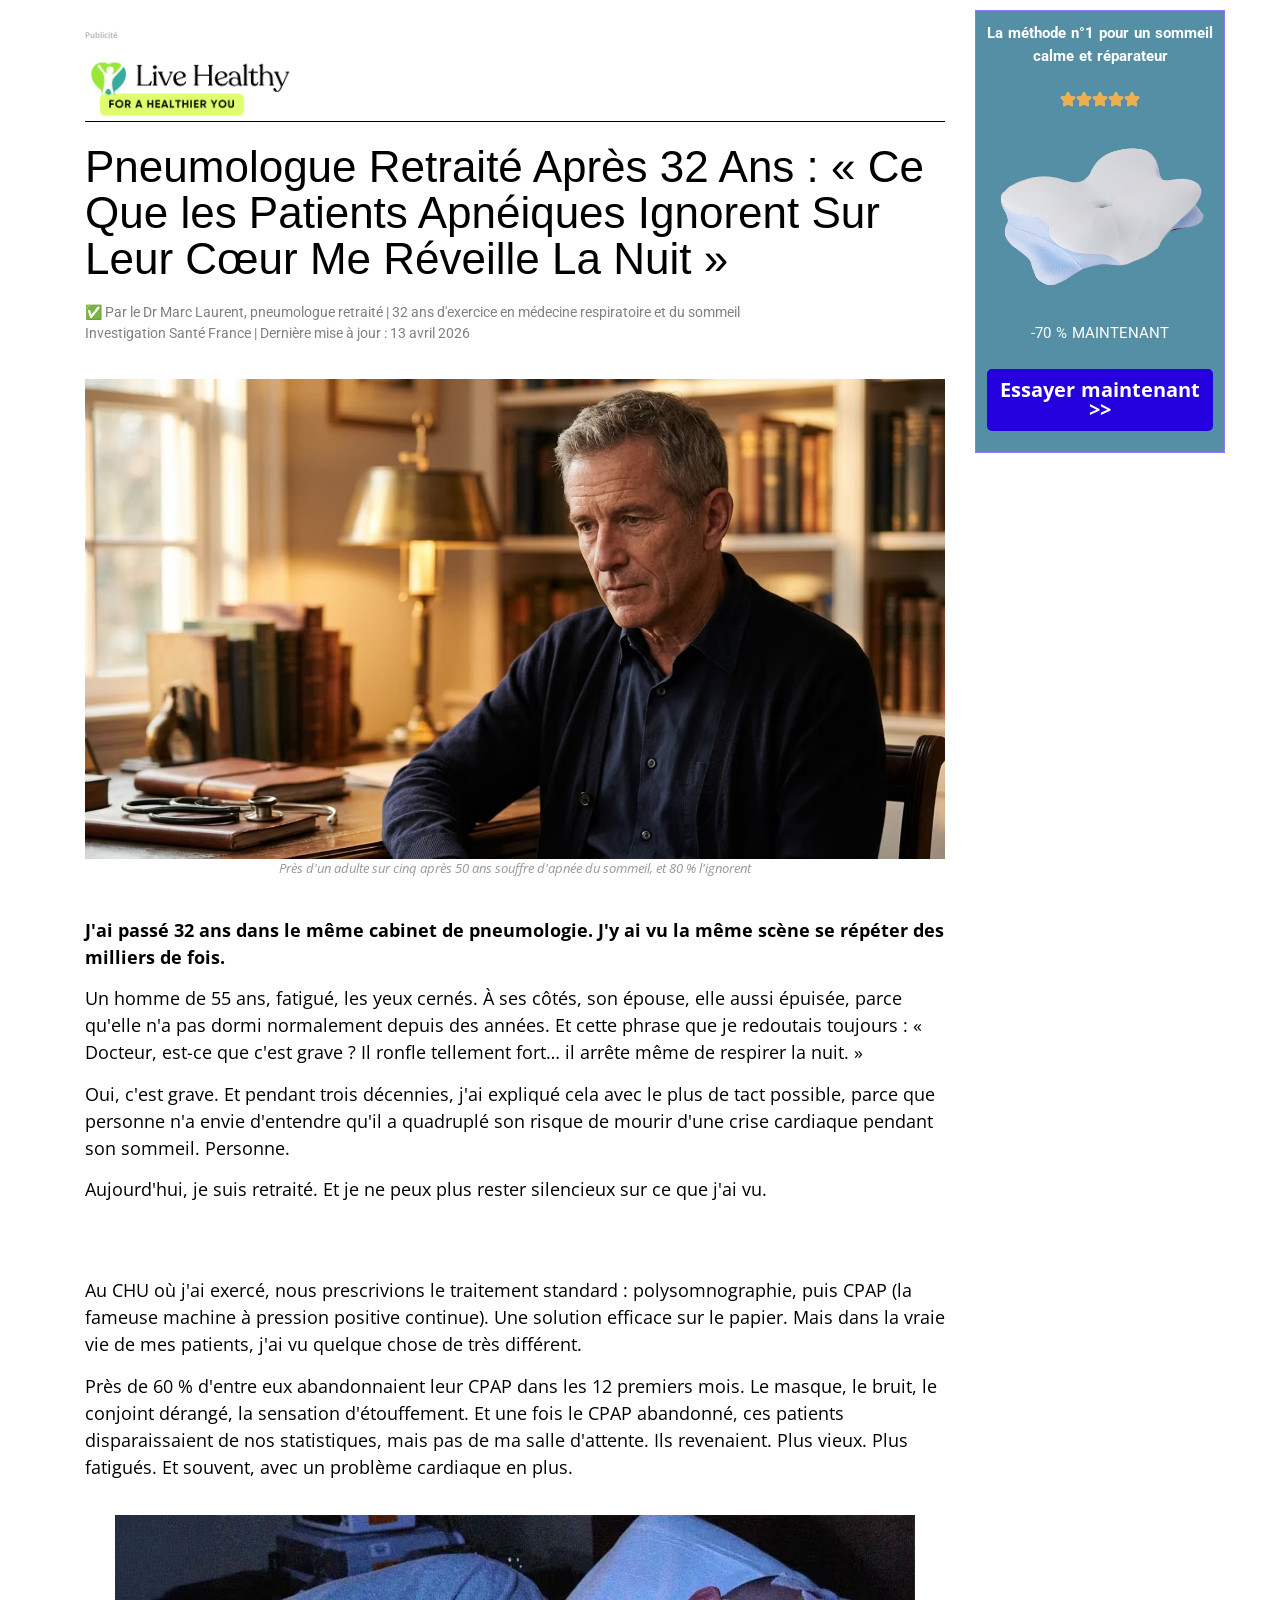
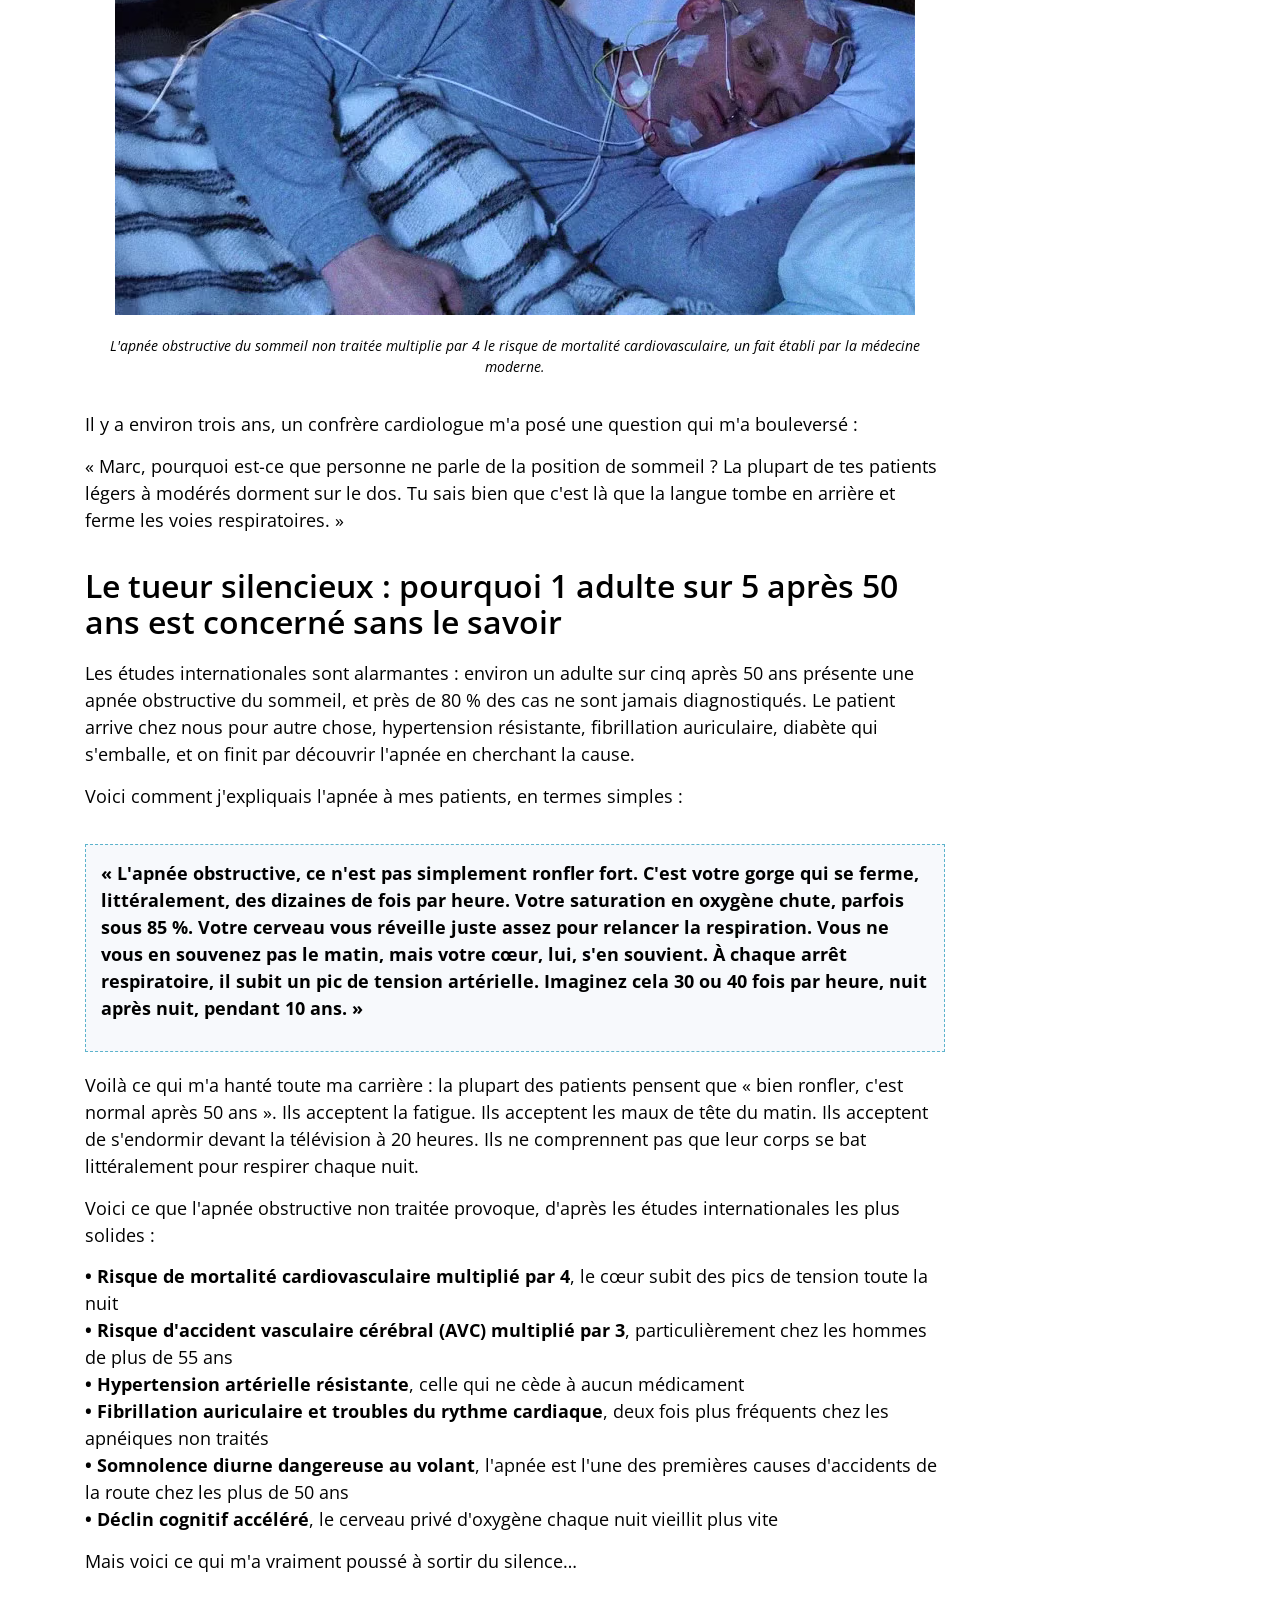
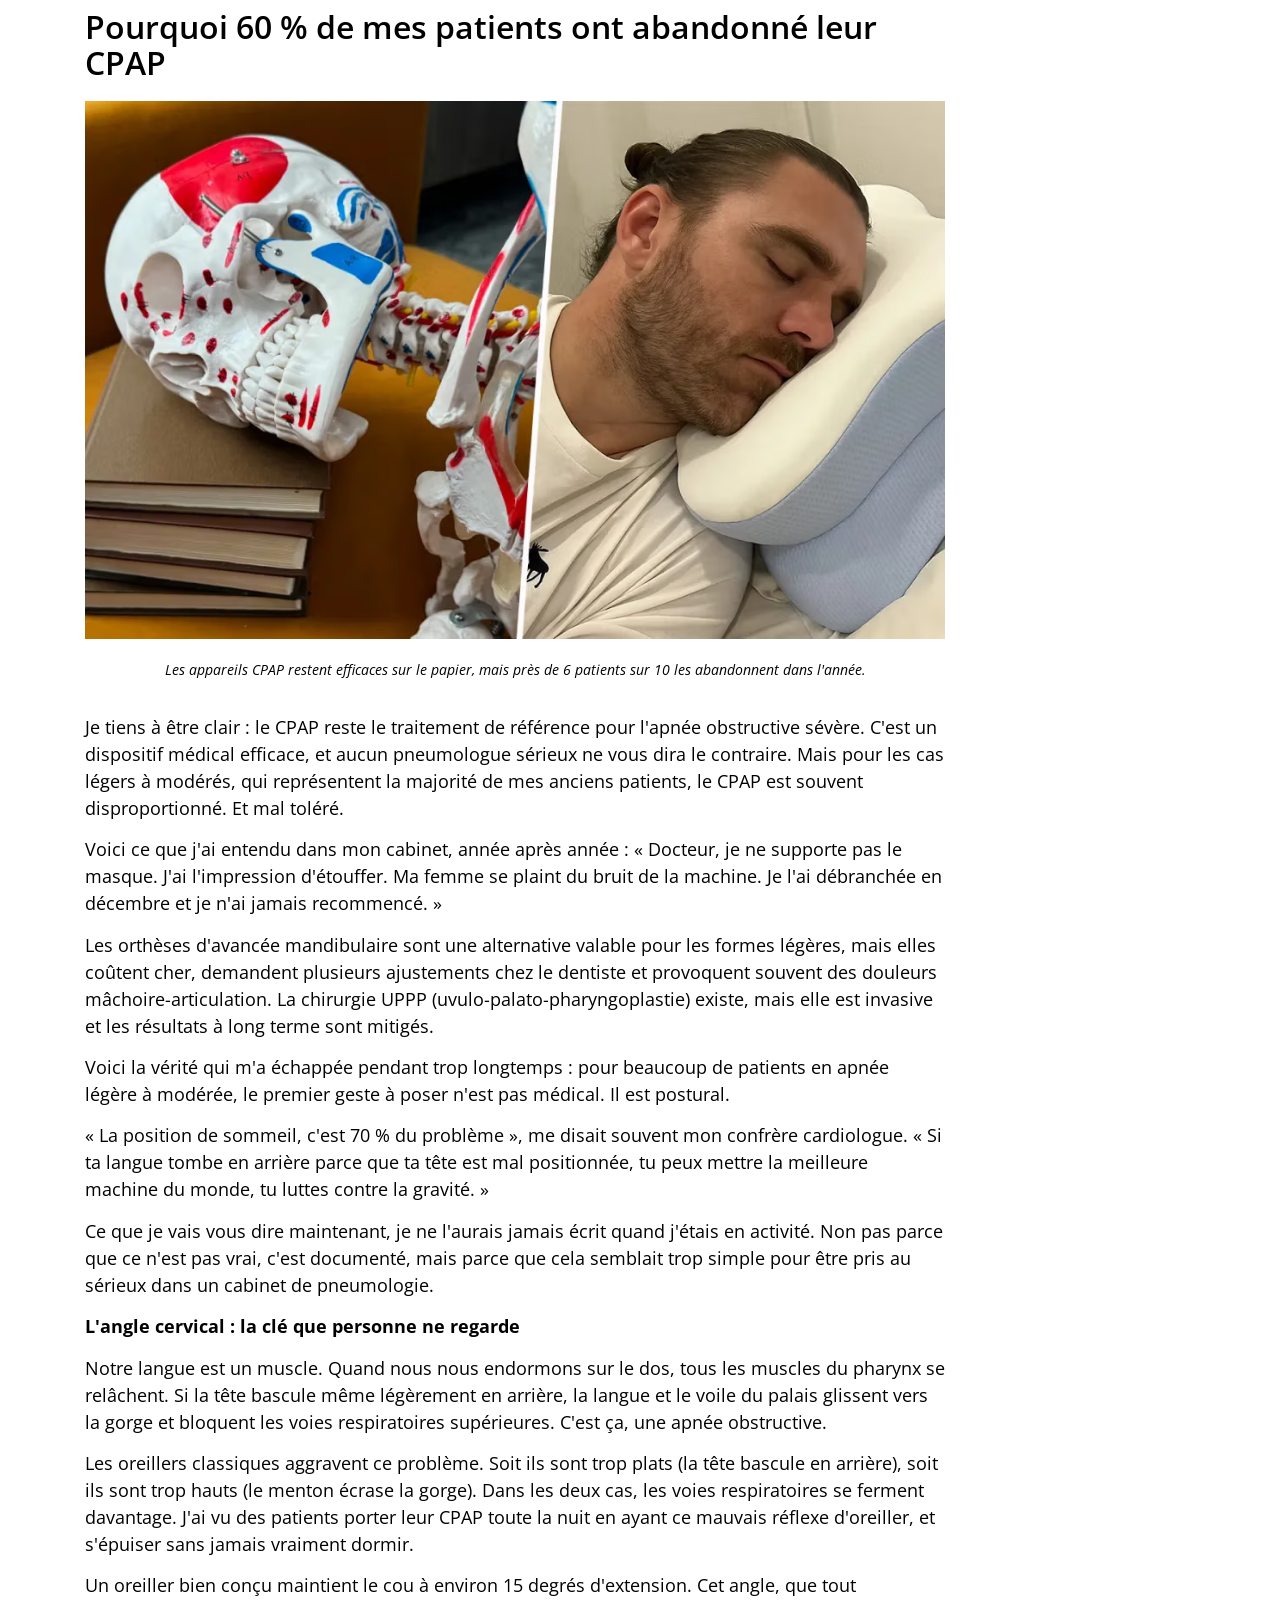
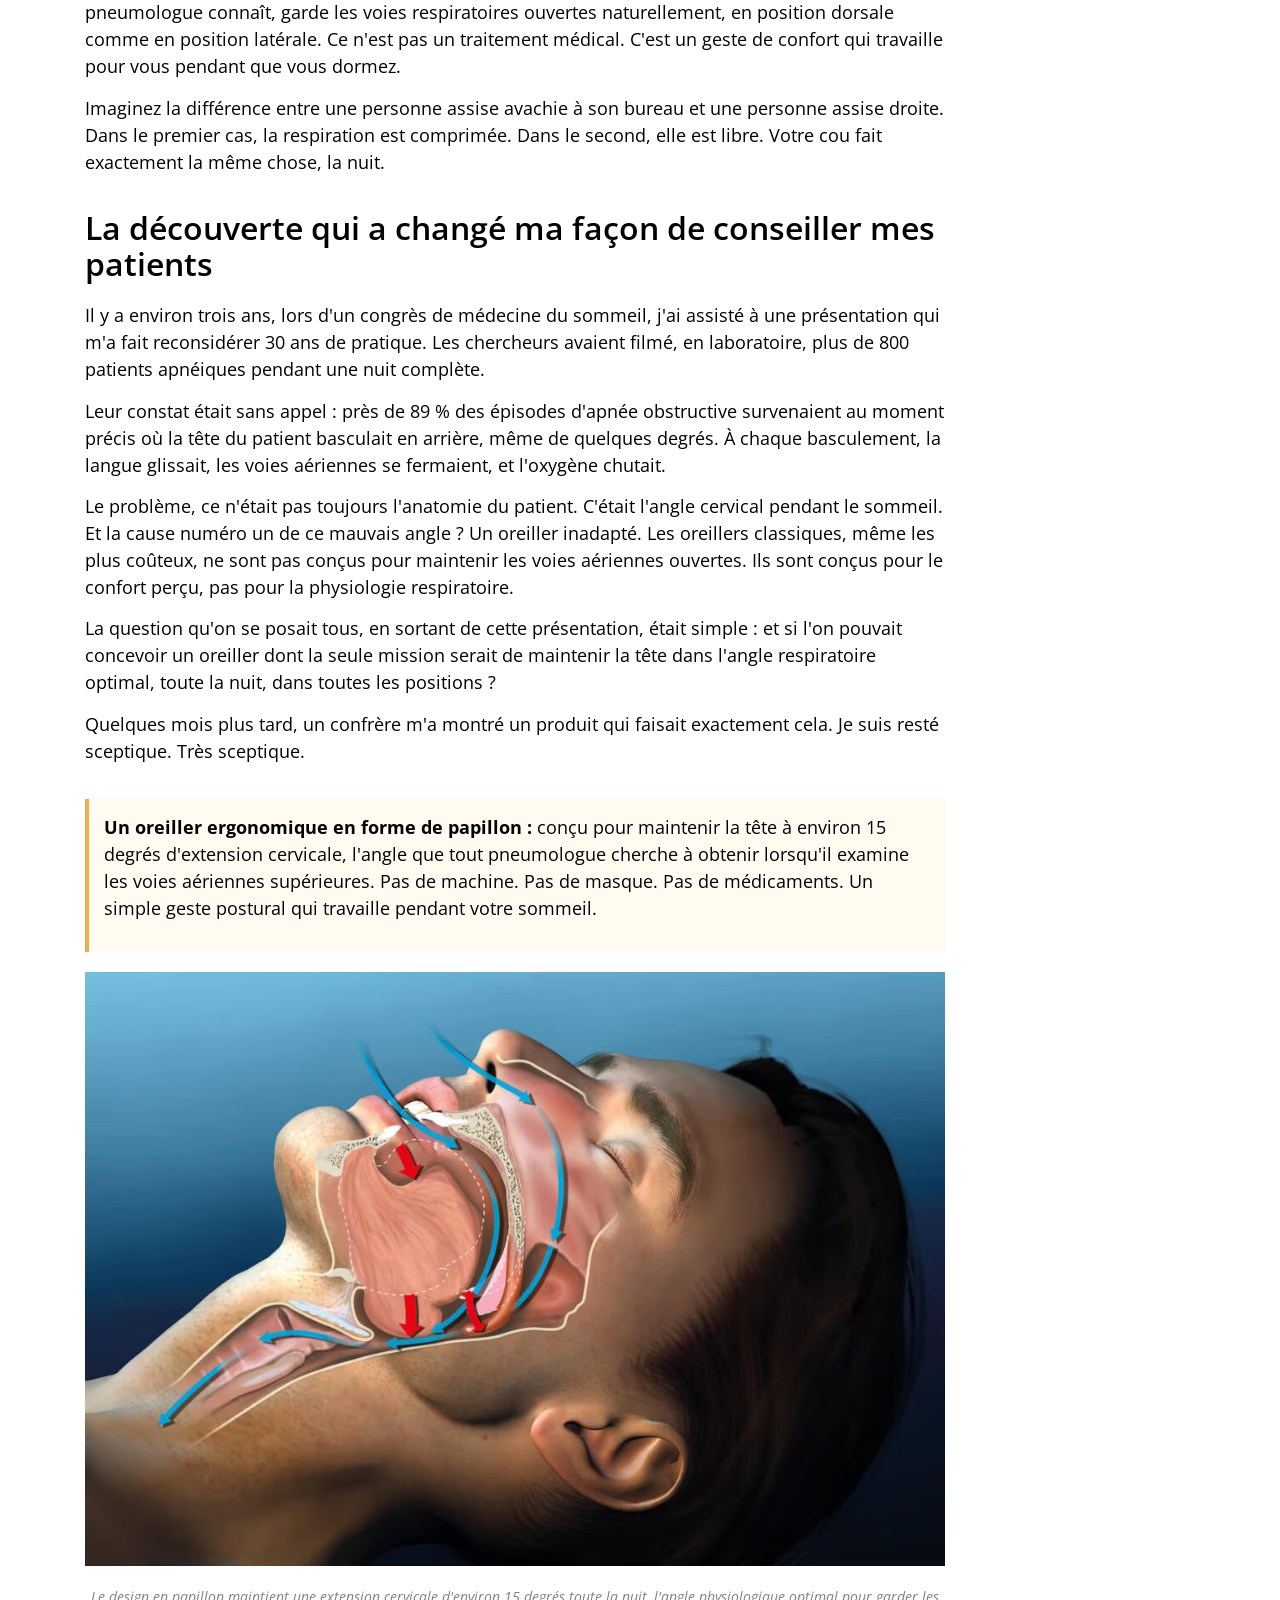
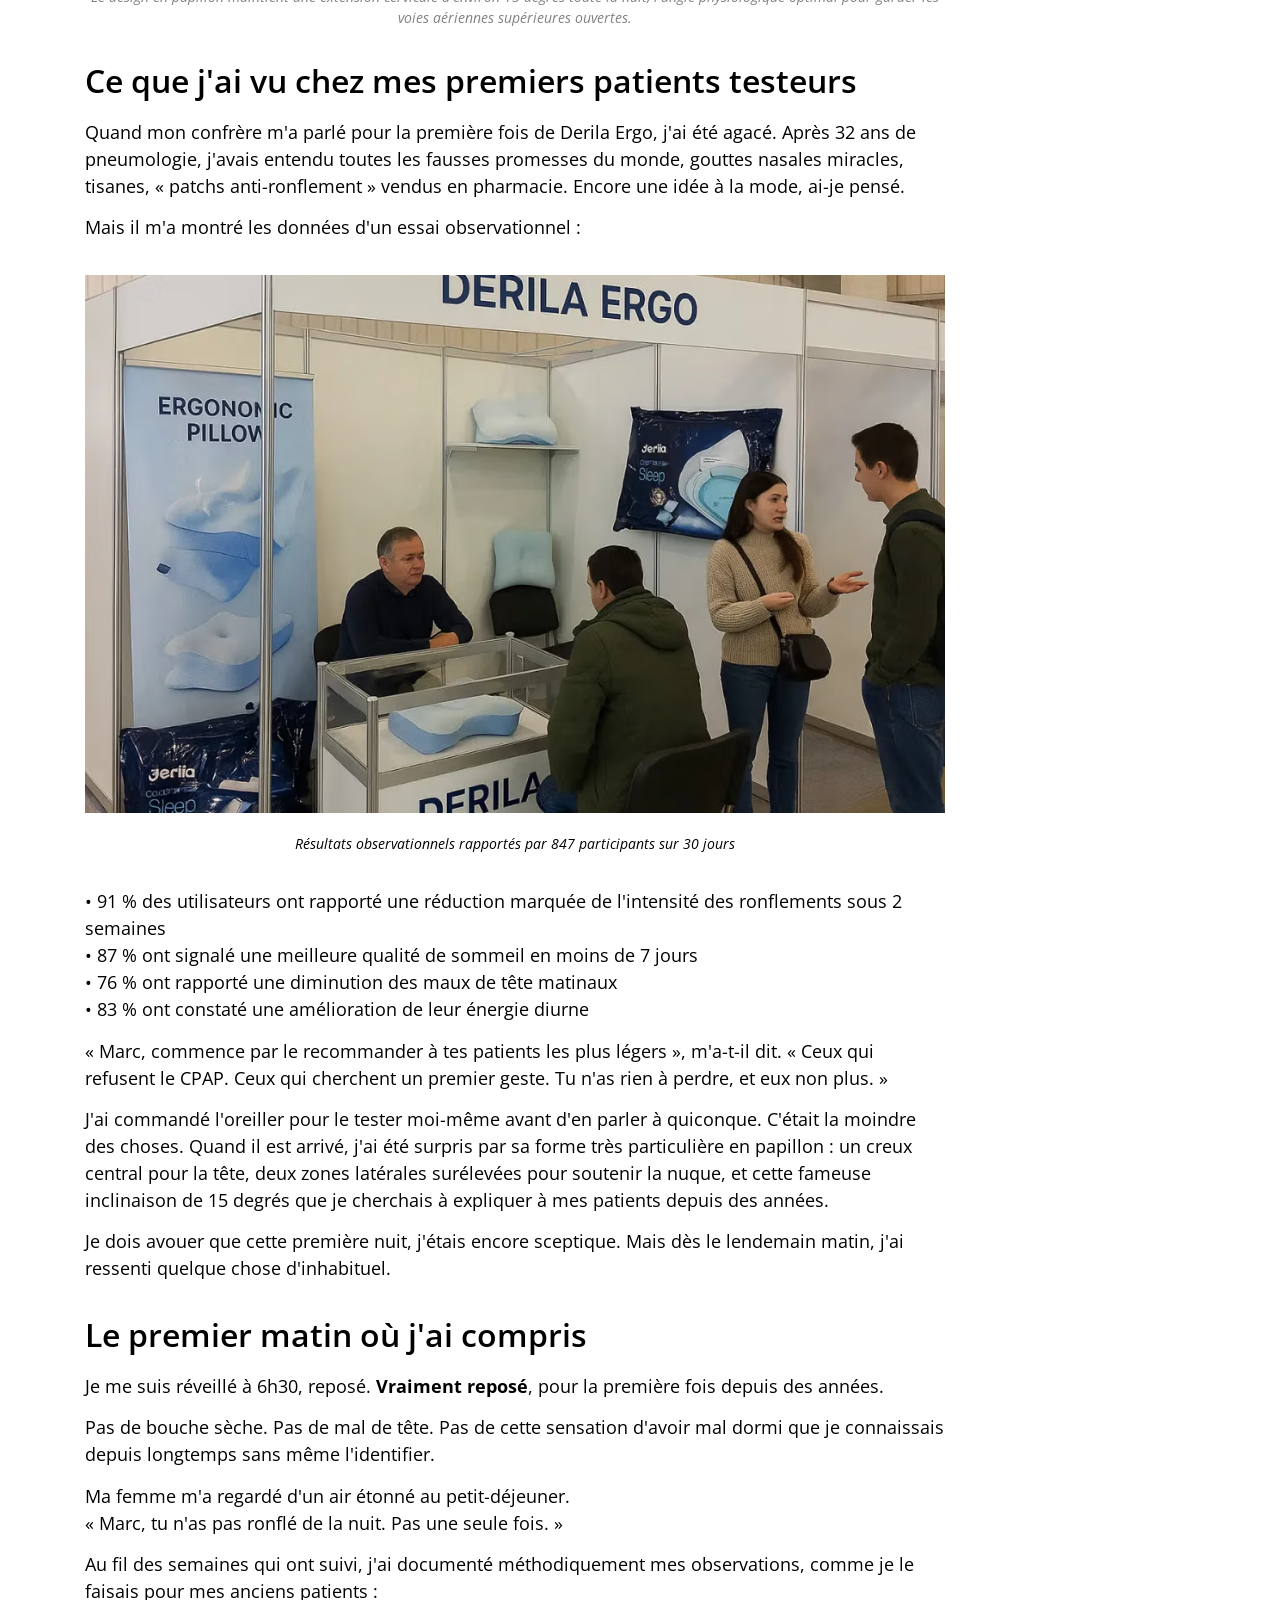
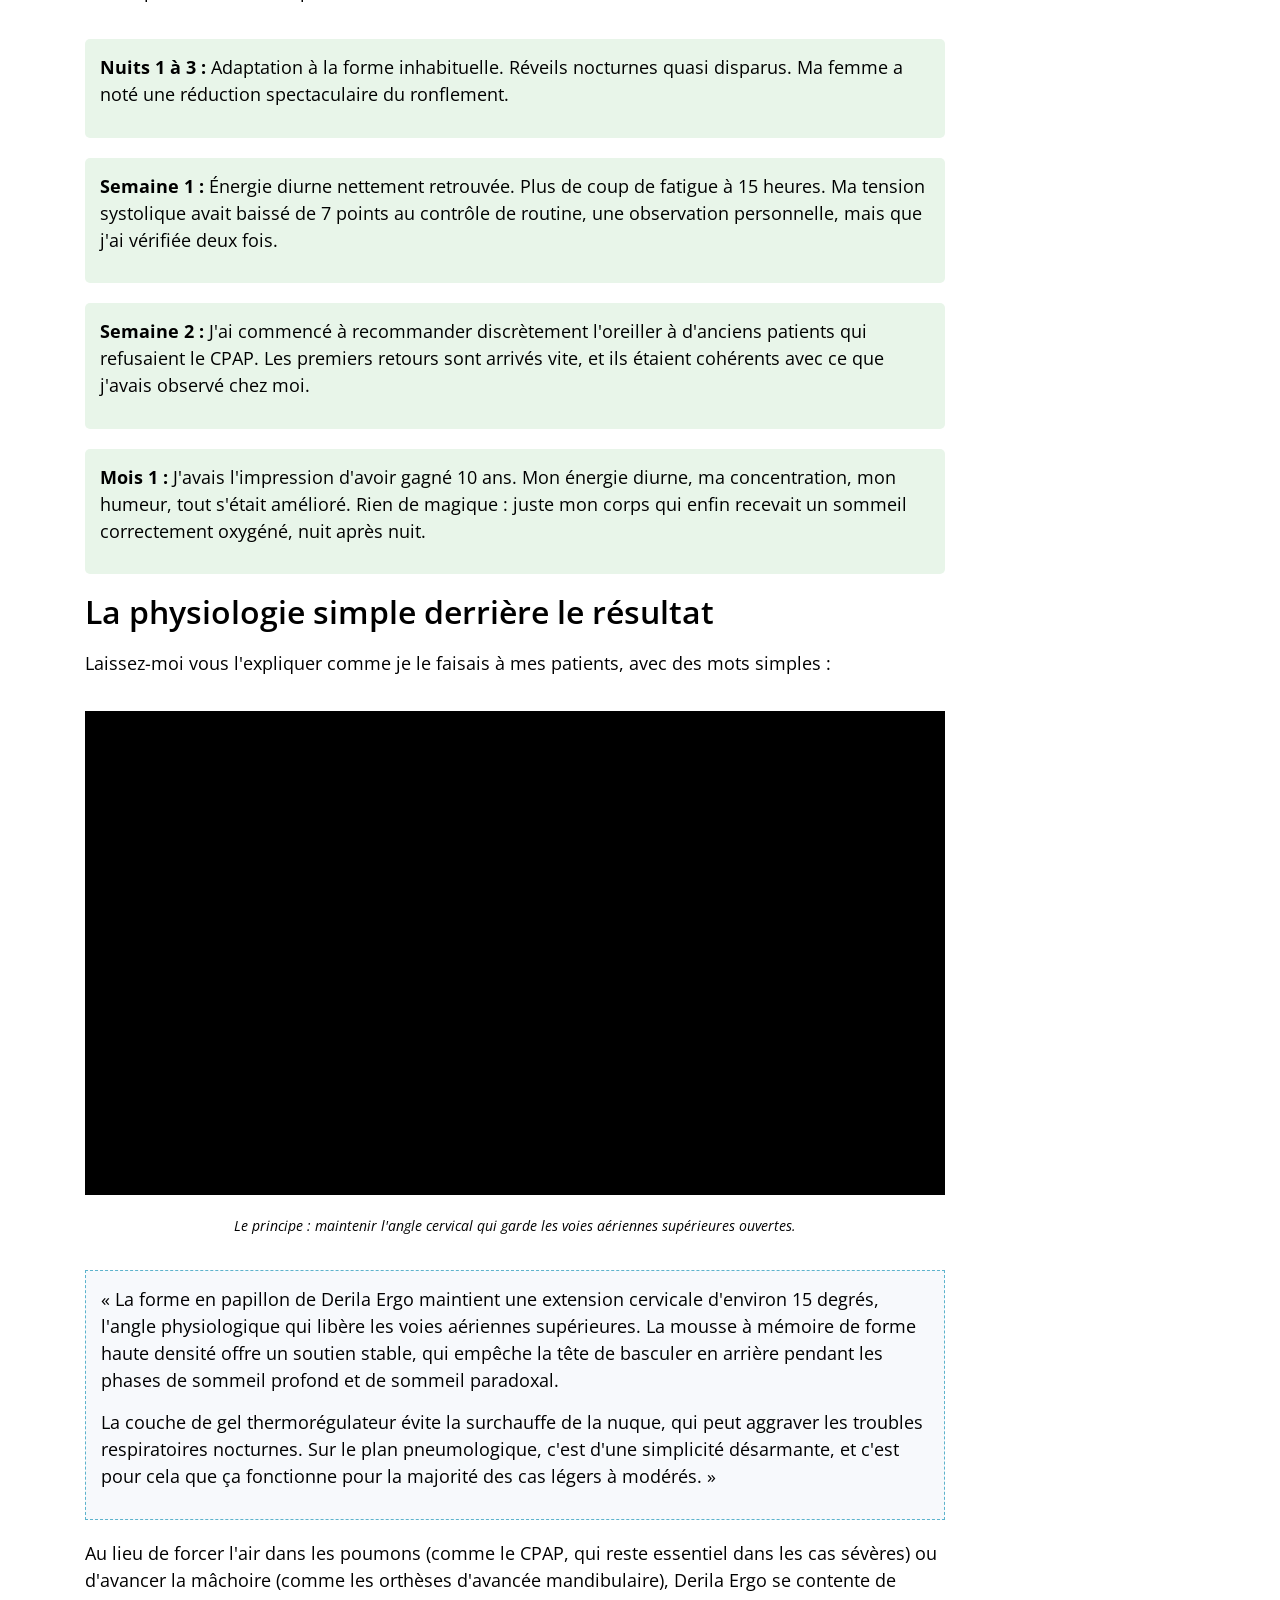
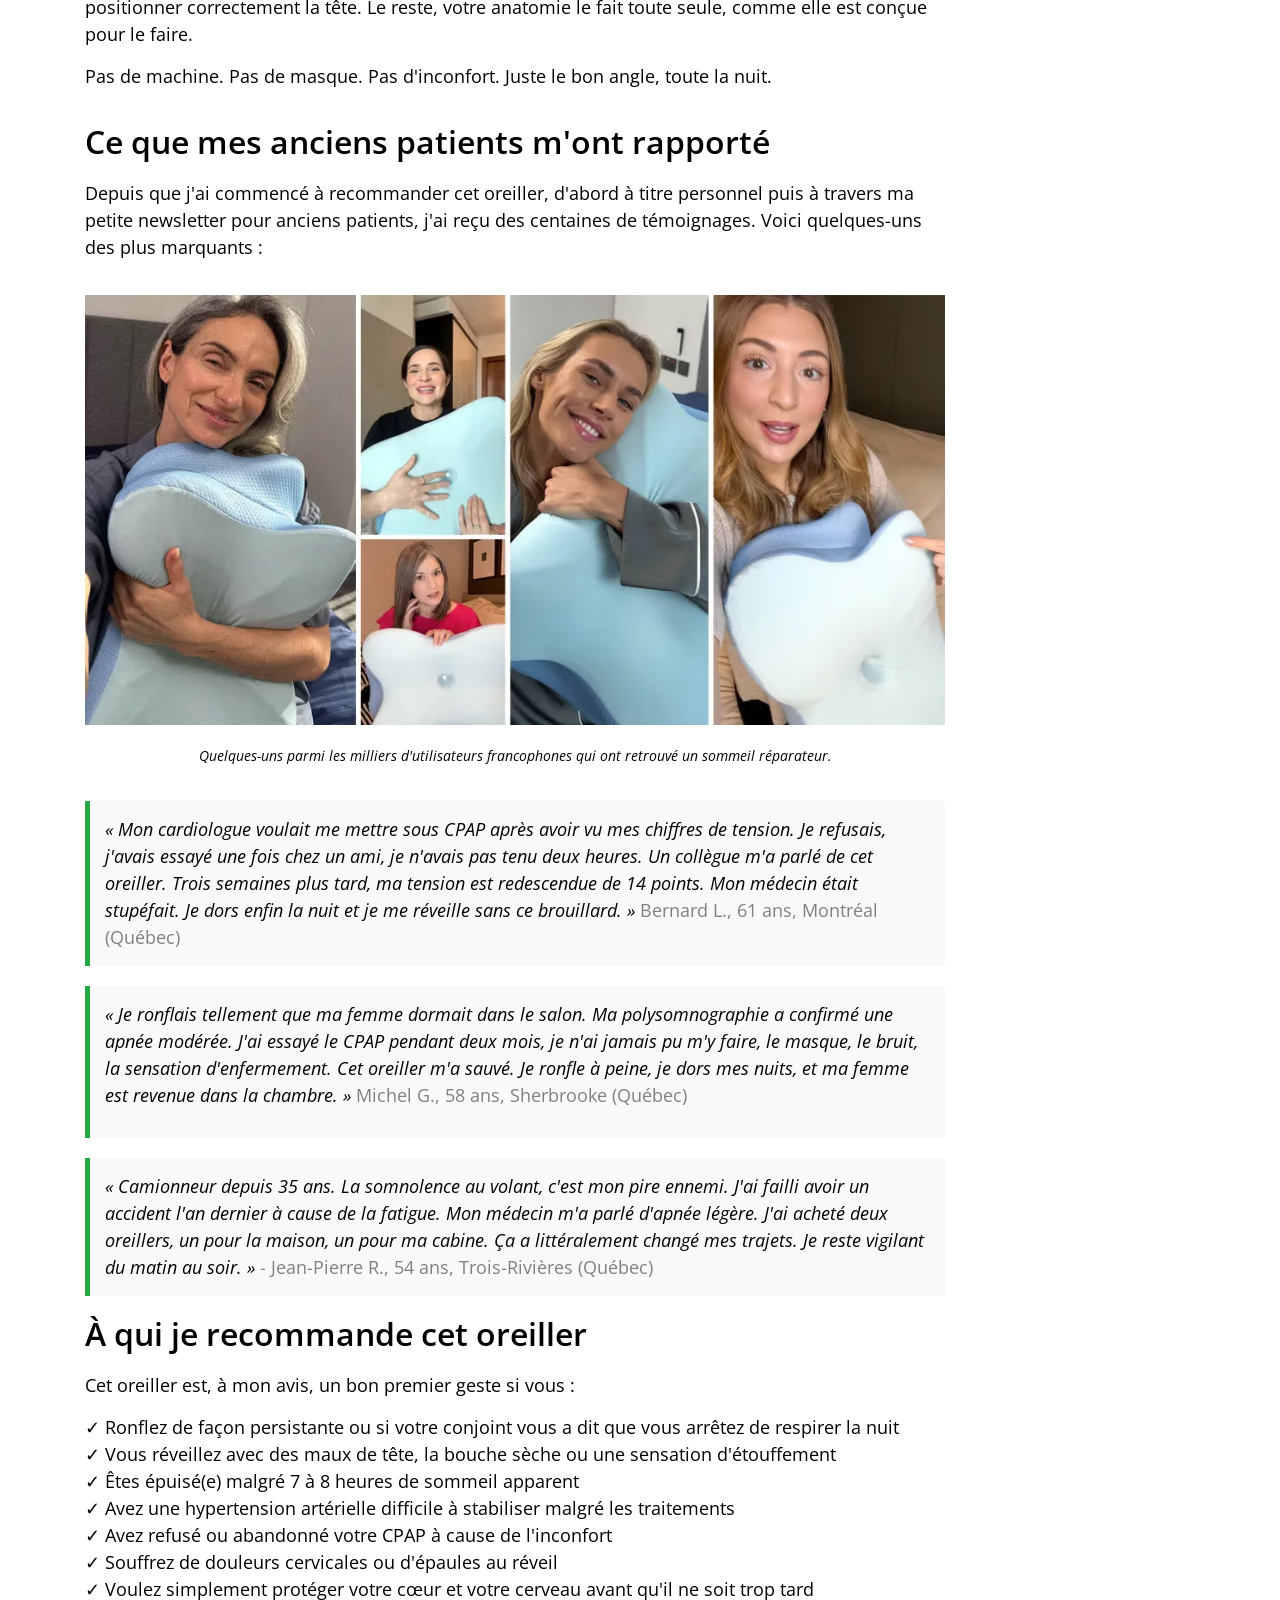
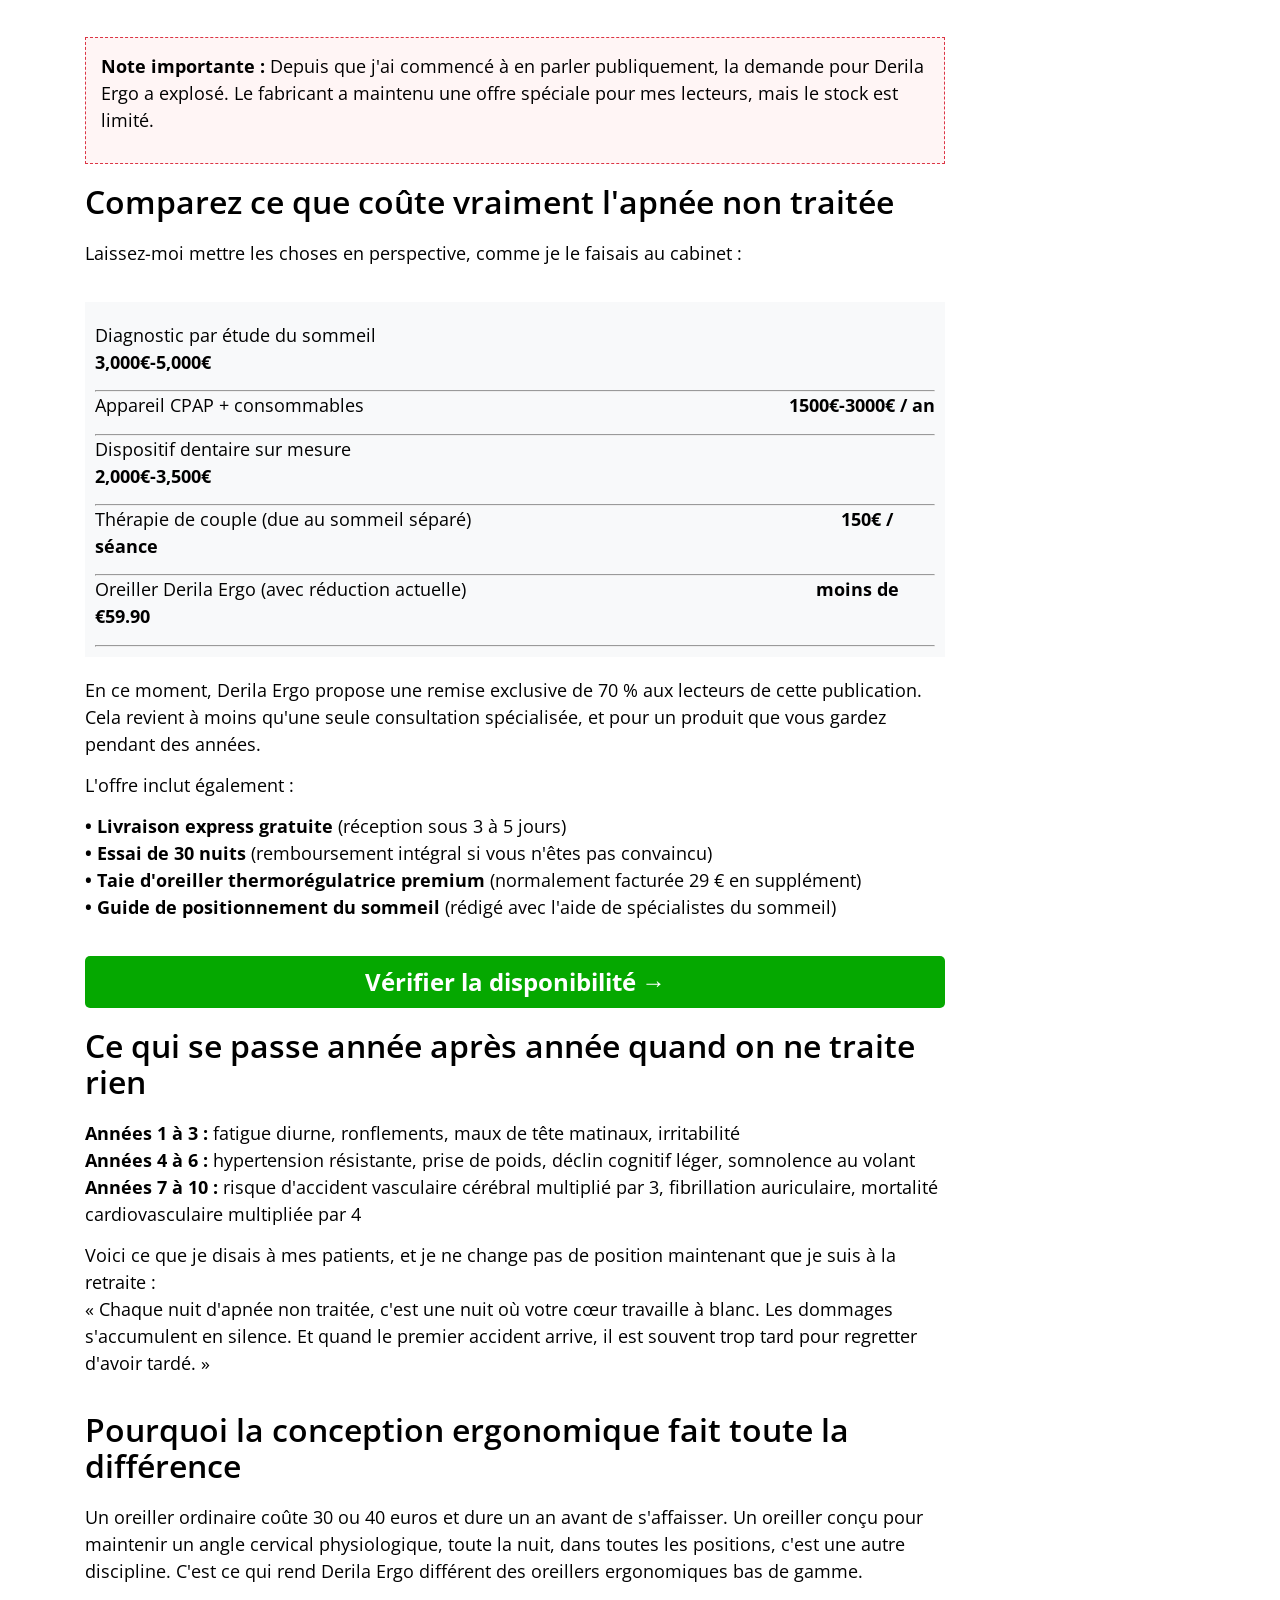
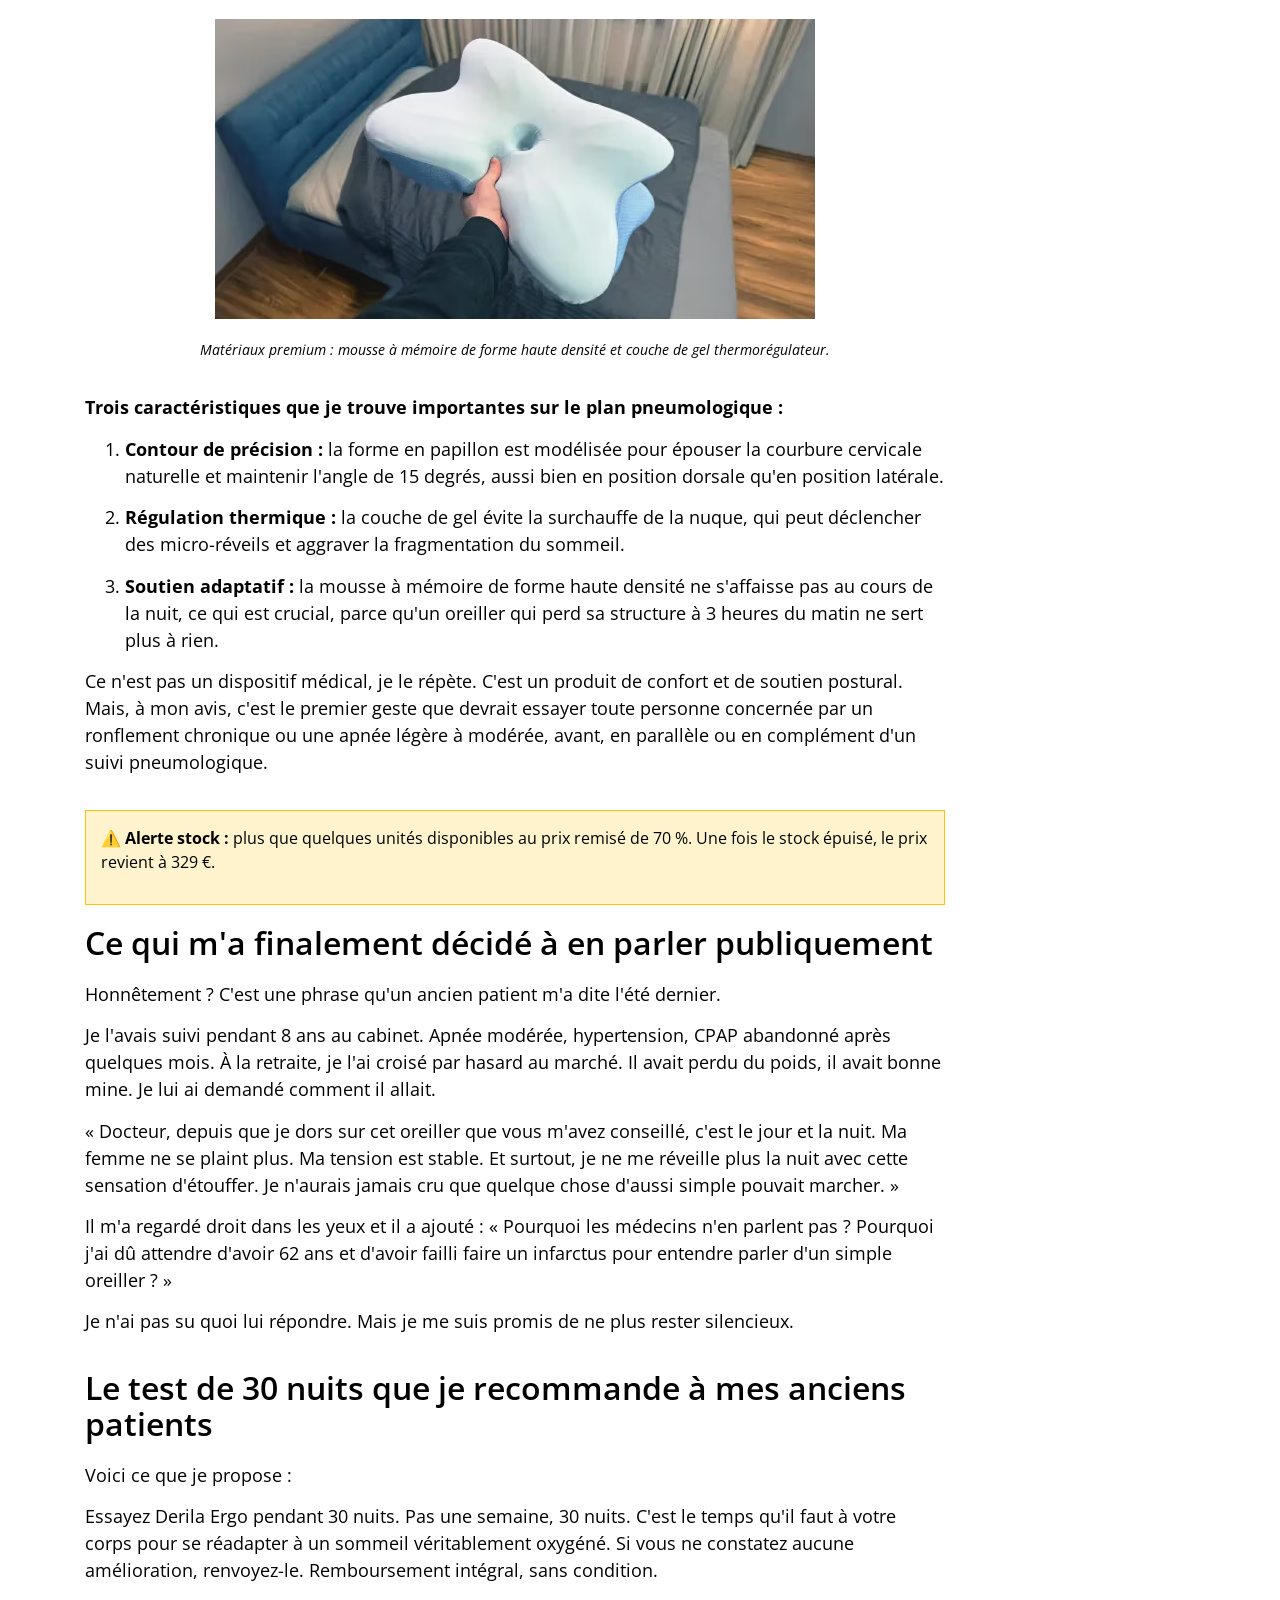
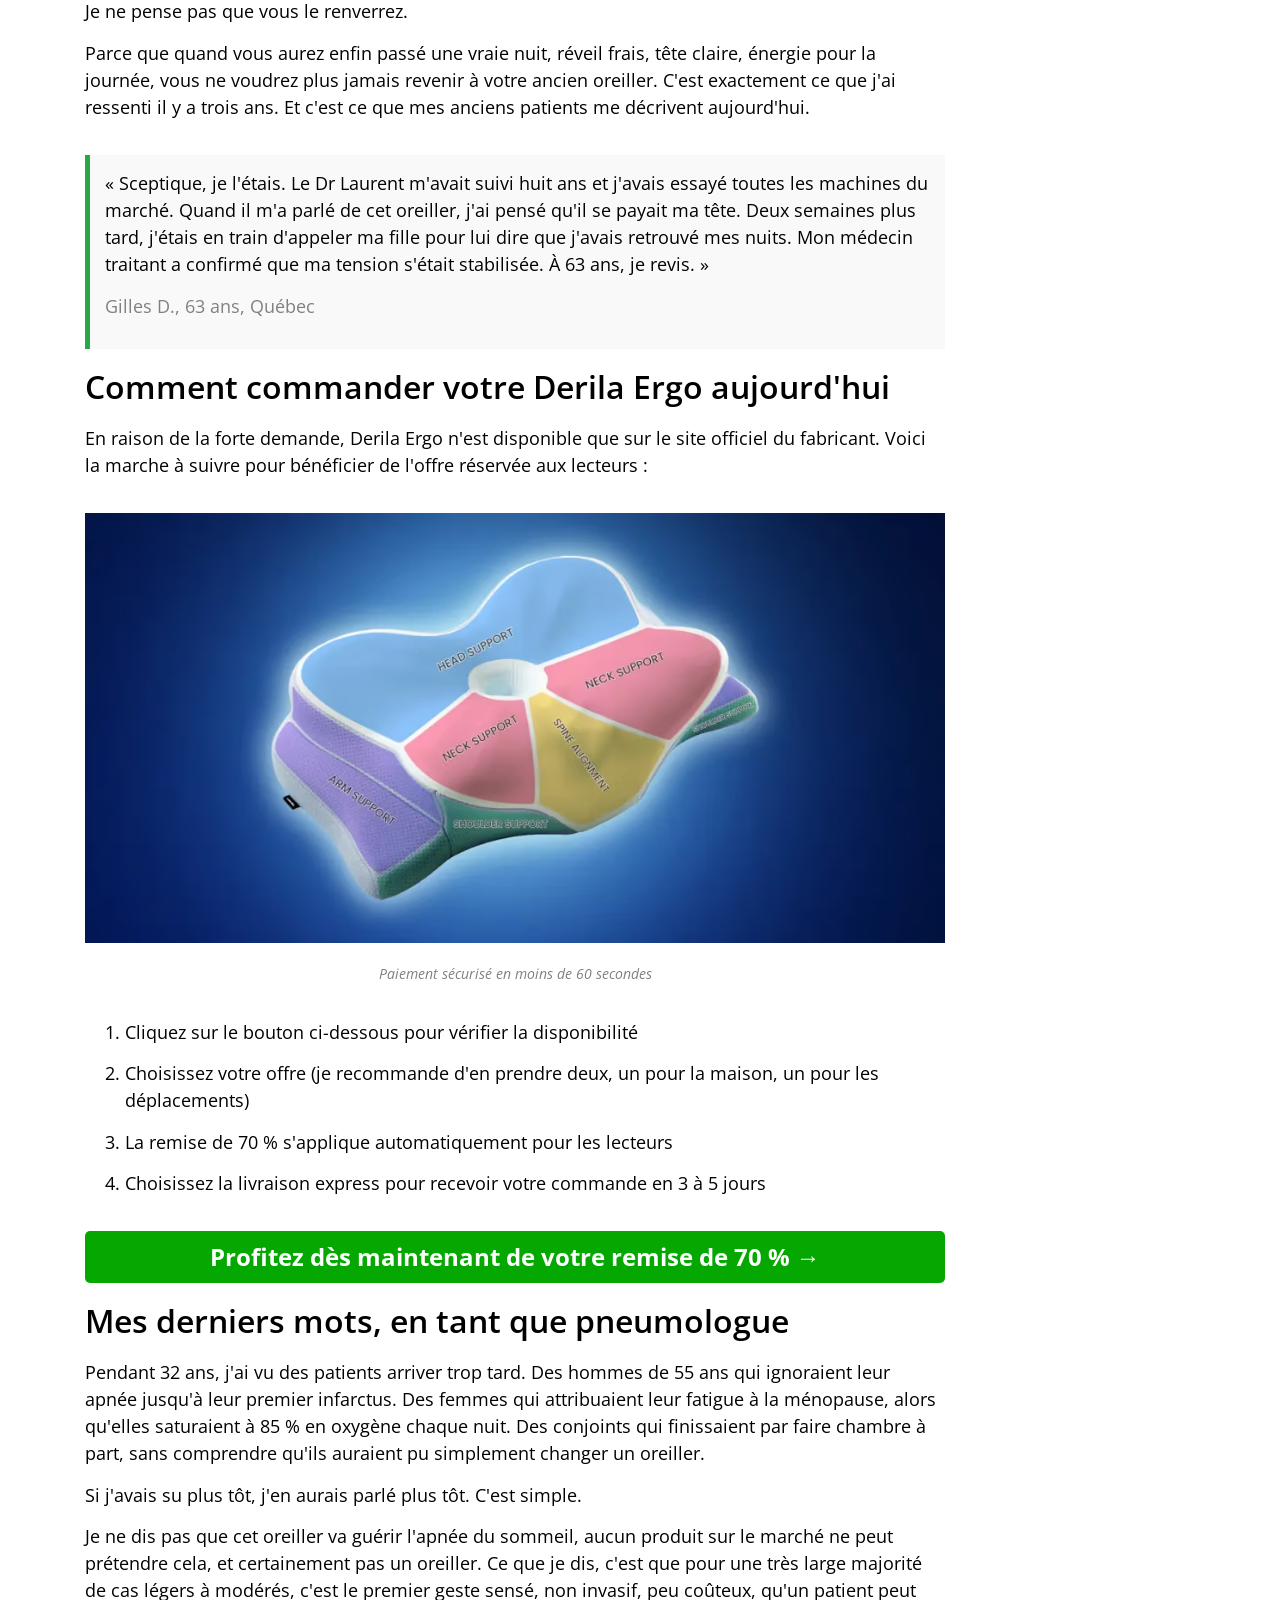
==== dla-fr/index.html @ 73ec846f "Derila FR White: fonte Open Sans" ====
<!DOCTYPE html><html lang="en-US"><head>
	<meta charset="UTF-8">
		<title>Pneumologue retraité : « Je ne peux plus rester silencieux sur l'apnée du sommeil » | Investigation Santé France</title>
<meta name="robots" content="max-image-preview:large">






<style id="wp-img-auto-sizes-contain-inline-css">
img:is([sizes=auto i],[sizes^="auto," i]){contain-intrinsic-size:3000px 1500px}
/*# sourceURL=wp-img-auto-sizes-contain-inline-css */
</style>

<style id="wp-emoji-styles-inline-css">

	img.wp-smiley, img.emoji {
		display: inline !important;
		border: none !important;
		box-shadow: none !important;
		height: 1em !important;
		width: 1em !important;
		margin: 0 0.07em !important;
		vertical-align: -0.1em !important;
		background: none !important;
		padding: 0 !important;
	}
/*# sourceURL=wp-emoji-styles-inline-css */
</style>
<style id="global-styles-inline-css">
:root{--wp--preset--aspect-ratio--square: 1;--wp--preset--aspect-ratio--4-3: 4/3;--wp--preset--aspect-ratio--3-4: 3/4;--wp--preset--aspect-ratio--3-2: 3/2;--wp--preset--aspect-ratio--2-3: 2/3;--wp--preset--aspect-ratio--16-9: 16/9;--wp--preset--aspect-ratio--9-16: 9/16;--wp--preset--color--black: #000000;--wp--preset--color--cyan-bluish-gray: #abb8c3;--wp--preset--color--white: #ffffff;--wp--preset--color--pale-pink: #f78da7;--wp--preset--color--vivid-red: #cf2e2e;--wp--preset--color--luminous-vivid-orange: #ff6900;--wp--preset--color--luminous-vivid-amber: #fcb900;--wp--preset--color--light-green-cyan: #7bdcb5;--wp--preset--color--vivid-green-cyan: #00d084;--wp--preset--color--pale-cyan-blue: #8ed1fc;--wp--preset--color--vivid-cyan-blue: #0693e3;--wp--preset--color--vivid-purple: #9b51e0;--wp--preset--gradient--vivid-cyan-blue-to-vivid-purple: linear-gradient(135deg,rgb(6,147,227) 0%,rgb(155,81,224) 100%);--wp--preset--gradient--light-green-cyan-to-vivid-green-cyan: linear-gradient(135deg,rgb(122,220,180) 0%,rgb(0,208,130) 100%);--wp--preset--gradient--luminous-vivid-amber-to-luminous-vivid-orange: linear-gradient(135deg,rgb(252,185,0) 0%,rgb(255,105,0) 100%);--wp--preset--gradient--luminous-vivid-orange-to-vivid-red: linear-gradient(135deg,rgb(255,105,0) 0%,rgb(207,46,46) 100%);--wp--preset--gradient--very-light-gray-to-cyan-bluish-gray: linear-gradient(135deg,rgb(238,238,238) 0%,rgb(169,184,195) 100%);--wp--preset--gradient--cool-to-warm-spectrum: linear-gradient(135deg,rgb(74,234,220) 0%,rgb(151,120,209) 20%,rgb(207,42,186) 40%,rgb(238,44,130) 60%,rgb(251,105,98) 80%,rgb(254,248,76) 100%);--wp--preset--gradient--blush-light-purple: linear-gradient(135deg,rgb(255,206,236) 0%,rgb(152,150,240) 100%);--wp--preset--gradient--blush-bordeaux: linear-gradient(135deg,rgb(254,205,165) 0%,rgb(254,45,45) 50%,rgb(107,0,62) 100%);--wp--preset--gradient--luminous-dusk: linear-gradient(135deg,rgb(255,203,112) 0%,rgb(199,81,192) 50%,rgb(65,88,208) 100%);--wp--preset--gradient--pale-ocean: linear-gradient(135deg,rgb(255,245,203) 0%,rgb(182,227,212) 50%,rgb(51,167,181) 100%);--wp--preset--gradient--electric-grass: linear-gradient(135deg,rgb(202,248,128) 0%,rgb(113,206,126) 100%);--wp--preset--gradient--midnight: linear-gradient(135deg,rgb(2,3,129) 0%,rgb(40,116,252) 100%);--wp--preset--font-size--small: 13px;--wp--preset--font-size--medium: 20px;--wp--preset--font-size--large: 36px;--wp--preset--font-size--x-large: 42px;--wp--preset--spacing--20: 0.44rem;--wp--preset--spacing--30: 0.67rem;--wp--preset--spacing--40: 1rem;--wp--preset--spacing--50: 1.5rem;--wp--preset--spacing--60: 2.25rem;--wp--preset--spacing--70: 3.38rem;--wp--preset--spacing--80: 5.06rem;--wp--preset--shadow--natural: 6px 6px 9px rgba(0, 0, 0, 0.2);--wp--preset--shadow--deep: 12px 12px 50px rgba(0, 0, 0, 0.4);--wp--preset--shadow--sharp: 6px 6px 0px rgba(0, 0, 0, 0.2);--wp--preset--shadow--outlined: 6px 6px 0px -3px rgb(255, 255, 255), 6px 6px rgb(0, 0, 0);--wp--preset--shadow--crisp: 6px 6px 0px rgb(0, 0, 0);}:root { --wp--style--global--content-size: 800px;--wp--style--global--wide-size: 1200px; }:where(body) { margin: 0; }.wp-site-blocks > .alignleft { float: left; margin-right: 2em; }.wp-site-blocks > .alignright { float: right; margin-left: 2em; }.wp-site-blocks > .aligncenter { justify-content: center; margin-left: auto; margin-right: auto; }:where(.wp-site-blocks) > * { margin-block-start: 24px; margin-block-end: 0; }:where(.wp-site-blocks) > :first-child { margin-block-start: 0; }:where(.wp-site-blocks) > :last-child { margin-block-end: 0; }:root { --wp--style--block-gap: 24px; }:root :where(.is-layout-flow) > :first-child{margin-block-start: 0;}:root :where(.is-layout-flow) > :last-child{margin-block-end: 0;}:root :where(.is-layout-flow) > *{margin-block-start: 24px;margin-block-end: 0;}:root :where(.is-layout-constrained) > :first-child{margin-block-start: 0;}:root :where(.is-layout-constrained) > :last-child{margin-block-end: 0;}:root :where(.is-layout-constrained) > *{margin-block-start: 24px;margin-block-end: 0;}:root :where(.is-layout-flex){gap: 24px;}:root :where(.is-layout-grid){gap: 24px;}.is-layout-flow > .alignleft{float: left;margin-inline-start: 0;margin-inline-end: 2em;}.is-layout-flow > .alignright{float: right;margin-inline-start: 2em;margin-inline-end: 0;}.is-layout-flow > .aligncenter{margin-left: auto !important;margin-right: auto !important;}.is-layout-constrained > .alignleft{float: left;margin-inline-start: 0;margin-inline-end: 2em;}.is-layout-constrained > .alignright{float: right;margin-inline-start: 2em;margin-inline-end: 0;}.is-layout-constrained > .aligncenter{margin-left: auto !important;margin-right: auto !important;}.is-layout-constrained > :where(:not(.alignleft):not(.alignright):not(.alignfull)){max-width: var(--wp--style--global--content-size);margin-left: auto !important;margin-right: auto !important;}.is-layout-constrained > .alignwide{max-width: var(--wp--style--global--wide-size);}body .is-layout-flex{display: flex;}.is-layout-flex{flex-wrap: wrap;align-items: center;}.is-layout-flex > :is(*, div){margin: 0;}body .is-layout-grid{display: grid;}.is-layout-grid > :is(*, div){margin: 0;}body{padding-top: 0px;padding-right: 0px;padding-bottom: 0px;padding-left: 0px;}a:where(:not(.wp-element-button)){text-decoration: underline;}:root :where(.wp-element-button, .wp-block-button__link){background-color: #32373c;border-width: 0;color: #fff;font-family: inherit;font-size: inherit;font-style: inherit;font-weight: inherit;letter-spacing: inherit;line-height: inherit;padding-top: calc(0.667em + 2px);padding-right: calc(1.333em + 2px);padding-bottom: calc(0.667em + 2px);padding-left: calc(1.333em + 2px);text-decoration: none;text-transform: inherit;}.has-black-color{color: var(--wp--preset--color--black) !important;}.has-cyan-bluish-gray-color{color: var(--wp--preset--color--cyan-bluish-gray) !important;}.has-white-color{color: var(--wp--preset--color--white) !important;}.has-pale-pink-color{color: var(--wp--preset--color--pale-pink) !important;}.has-vivid-red-color{color: var(--wp--preset--color--vivid-red) !important;}.has-luminous-vivid-orange-color{color: var(--wp--preset--color--luminous-vivid-orange) !important;}.has-luminous-vivid-amber-color{color: var(--wp--preset--color--luminous-vivid-amber) !important;}.has-light-green-cyan-color{color: var(--wp--preset--color--light-green-cyan) !important;}.has-vivid-green-cyan-color{color: var(--wp--preset--color--vivid-green-cyan) !important;}.has-pale-cyan-blue-color{color: var(--wp--preset--color--pale-cyan-blue) !important;}.has-vivid-cyan-blue-color{color: var(--wp--preset--color--vivid-cyan-blue) !important;}.has-vivid-purple-color{color: var(--wp--preset--color--vivid-purple) !important;}.has-black-background-color{background-color: var(--wp--preset--color--black) !important;}.has-cyan-bluish-gray-background-color{background-color: var(--wp--preset--color--cyan-bluish-gray) !important;}.has-white-background-color{background-color: var(--wp--preset--color--white) !important;}.has-pale-pink-background-color{background-color: var(--wp--preset--color--pale-pink) !important;}.has-vivid-red-background-color{background-color: var(--wp--preset--color--vivid-red) !important;}.has-luminous-vivid-orange-background-color{background-color: var(--wp--preset--color--luminous-vivid-orange) !important;}.has-luminous-vivid-amber-background-color{background-color: var(--wp--preset--color--luminous-vivid-amber) !important;}.has-light-green-cyan-background-color{background-color: var(--wp--preset--color--light-green-cyan) !important;}.has-vivid-green-cyan-background-color{background-color: var(--wp--preset--color--vivid-green-cyan) !important;}.has-pale-cyan-blue-background-color{background-color: var(--wp--preset--color--pale-cyan-blue) !important;}.has-vivid-cyan-blue-background-color{background-color: var(--wp--preset--color--vivid-cyan-blue) !important;}.has-vivid-purple-background-color{background-color: var(--wp--preset--color--vivid-purple) !important;}.has-black-border-color{border-color: var(--wp--preset--color--black) !important;}.has-cyan-bluish-gray-border-color{border-color: var(--wp--preset--color--cyan-bluish-gray) !important;}.has-white-border-color{border-color: var(--wp--preset--color--white) !important;}.has-pale-pink-border-color{border-color: var(--wp--preset--color--pale-pink) !important;}.has-vivid-red-border-color{border-color: var(--wp--preset--color--vivid-red) !important;}.has-luminous-vivid-orange-border-color{border-color: var(--wp--preset--color--luminous-vivid-orange) !important;}.has-luminous-vivid-amber-border-color{border-color: var(--wp--preset--color--luminous-vivid-amber) !important;}.has-light-green-cyan-border-color{border-color: var(--wp--preset--color--light-green-cyan) !important;}.has-vivid-green-cyan-border-color{border-color: var(--wp--preset--color--vivid-green-cyan) !important;}.has-pale-cyan-blue-border-color{border-color: var(--wp--preset--color--pale-cyan-blue) !important;}.has-vivid-cyan-blue-border-color{border-color: var(--wp--preset--color--vivid-cyan-blue) !important;}.has-vivid-purple-border-color{border-color: var(--wp--preset--color--vivid-purple) !important;}.has-vivid-cyan-blue-to-vivid-purple-gradient-background{background: var(--wp--preset--gradient--vivid-cyan-blue-to-vivid-purple) !important;}.has-light-green-cyan-to-vivid-green-cyan-gradient-background{background: var(--wp--preset--gradient--light-green-cyan-to-vivid-green-cyan) !important;}.has-luminous-vivid-amber-to-luminous-vivid-orange-gradient-background{background: var(--wp--preset--gradient--luminous-vivid-amber-to-luminous-vivid-orange) !important;}.has-luminous-vivid-orange-to-vivid-red-gradient-background{background: var(--wp--preset--gradient--luminous-vivid-orange-to-vivid-red) !important;}.has-very-light-gray-to-cyan-bluish-gray-gradient-background{background: var(--wp--preset--gradient--very-light-gray-to-cyan-bluish-gray) !important;}.has-cool-to-warm-spectrum-gradient-background{background: var(--wp--preset--gradient--cool-to-warm-spectrum) !important;}.has-blush-light-purple-gradient-background{background: var(--wp--preset--gradient--blush-light-purple) !important;}.has-blush-bordeaux-gradient-background{background: var(--wp--preset--gradient--blush-bordeaux) !important;}.has-luminous-dusk-gradient-background{background: var(--wp--preset--gradient--luminous-dusk) !important;}.has-pale-ocean-gradient-background{background: var(--wp--preset--gradient--pale-ocean) !important;}.has-electric-grass-gradient-background{background: var(--wp--preset--gradient--electric-grass) !important;}.has-midnight-gradient-background{background: var(--wp--preset--gradient--midnight) !important;}.has-small-font-size{font-size: var(--wp--preset--font-size--small) !important;}.has-medium-font-size{font-size: var(--wp--preset--font-size--medium) !important;}.has-large-font-size{font-size: var(--wp--preset--font-size--large) !important;}.has-x-large-font-size{font-size: var(--wp--preset--font-size--x-large) !important;}
:root :where(.wp-block-pullquote){font-size: 1.5em;line-height: 1.6;}
/*# sourceURL=global-styles-inline-css */
</style>
<style>
html{line-height:1.15;-webkit-text-size-adjust:100%}*,:after,:before{box-sizing:border-box}body{margin:0;font-family:-apple-system,BlinkMacSystemFont,Segoe UI,Roboto,Helvetica Neue,Arial,Noto Sans,sans-serif,Apple Color Emoji,Segoe UI Emoji,Segoe UI Symbol,Noto Color Emoji;font-size:1rem;font-weight:400;line-height:1.5;color:#333;background-color:#fff;-webkit-font-smoothing:antialiased;-moz-osx-font-smoothing:grayscale}h1,h2,h3,h4,h5,h6{margin-block-start:.5rem;margin-block-end:1rem;font-family:inherit;font-weight:500;line-height:1.2;color:inherit}h1{font-size:2.5rem}h2{font-size:2rem}h3{font-size:1.75rem}h4{font-size:1.5rem}h5{font-size:1.25rem}h6{font-size:1rem}p{margin-block-start:0;margin-block-end:.9rem}hr{box-sizing:content-box;height:0;overflow:visible}pre{font-family:monospace,monospace;font-size:1em;white-space:pre-wrap}a{background-color:transparent;text-decoration:none;color:#c36}a:active,a:hover{color:#336}a:not([href]):not([tabindex]),a:not([href]):not([tabindex]):focus,a:not([href]):not([tabindex]):hover{color:inherit;text-decoration:none}a:not([href]):not([tabindex]):focus{outline:0}abbr[title]{border-block-end:none;-webkit-text-decoration:underline dotted;text-decoration:underline dotted}b,strong{font-weight:bolder}code,kbd,samp{font-family:monospace,monospace;font-size:1em}small{font-size:80%}sub,sup{font-size:75%;line-height:0;position:relative;vertical-align:baseline}sub{bottom:-.25em}sup{top:-.5em}img{border-style:none;height:auto;max-width:100%}details{display:block}summary{display:list-item}figcaption{font-size:16px;color:#333;line-height:1.4;font-style:italic;font-weight:400}[hidden],template{display:none}@media print{*,:after,:before{background:transparent!important;color:#000!important;box-shadow:none!important;text-shadow:none!important}a,a:visited{text-decoration:underline}a[href]:after{content:" (" attr(href) ")"}abbr[title]:after{content:" (" attr(title) ")"}a[href^="#"]:after,a[href^="javascript:"]:after{content:""}pre{white-space:pre-wrap!important}blockquote,pre{-moz-column-break-inside:avoid;break-inside:avoid;border:1px solid #ccc}thead{display:table-header-group}img,tr{-moz-column-break-inside:avoid;break-inside:avoid}h2,h3,p{orphans:3;widows:3}h2,h3{-moz-column-break-after:avoid;break-after:avoid}}label{display:inline-block;line-height:1;vertical-align:middle}button,input,optgroup,select,textarea{font-family:inherit;font-size:1rem;line-height:1.5;margin:0}input[type=date],input[type=email],input[type=number],input[type=password],input[type=search],input[type=tel],input[type=text],input[type=url],select,textarea{width:100%;border:1px solid #666;border-radius:3px;padding:.5rem 1rem;transition:all .3s}input[type=date]:focus,input[type=email]:focus,input[type=number]:focus,input[type=password]:focus,input[type=search]:focus,input[type=tel]:focus,input[type=text]:focus,input[type=url]:focus,select:focus,textarea:focus{border-color:#333}button,input{overflow:visible}button,select{text-transform:none}[type=button],[type=reset],[type=submit],button{width:auto;-webkit-appearance:button}[type=button],[type=submit],button{display:inline-block;font-weight:400;color:#c36;text-align:center;white-space:nowrap;-webkit-user-select:none;-moz-user-select:none;user-select:none;background-color:transparent;border:1px solid #c36;padding:.5rem 1rem;font-size:1rem;border-radius:3px;transition:all .3s}[type=button]:focus:not(:focus-visible),[type=submit]:focus:not(:focus-visible),button:focus:not(:focus-visible){outline:none}[type=button]:focus,[type=button]:hover,[type=submit]:focus,[type=submit]:hover,button:focus,button:hover{color:#fff;background-color:#c36;text-decoration:none}[type=button]:not(:disabled),[type=submit]:not(:disabled),button:not(:disabled){cursor:pointer}fieldset{padding:.35em .75em .625em}legend{box-sizing:border-box;color:inherit;display:table;max-width:100%;padding:0;white-space:normal}progress{vertical-align:baseline}textarea{overflow:auto;resize:vertical}[type=checkbox],[type=radio]{box-sizing:border-box;padding:0}[type=number]::-webkit-inner-spin-button,[type=number]::-webkit-outer-spin-button{height:auto}[type=search]{-webkit-appearance:textfield;outline-offset:-2px}[type=search]::-webkit-search-decoration{-webkit-appearance:none}::-webkit-file-upload-button{-webkit-appearance:button;font:inherit}select{display:block}table{background-color:transparent;width:100%;margin-block-end:15px;font-size:.9em;border-spacing:0;border-collapse:collapse}table td,table th{padding:15px;line-height:1.5;vertical-align:top;border:1px solid hsla(0,0%,50.2%,.5019607843)}table th{font-weight:700}table tfoot th,table thead th{font-size:1em}table caption+thead tr:first-child td,table caption+thead tr:first-child th,table colgroup+thead tr:first-child td,table colgroup+thead tr:first-child th,table thead:first-child tr:first-child td,table thead:first-child tr:first-child th{border-block-start:1px solid hsla(0,0%,50.2%,.5019607843)}table tbody>tr:nth-child(odd)>td,table tbody>tr:nth-child(odd)>th{background-color:hsla(0,0%,50.2%,.0705882353)}table tbody tr:hover>td,table tbody tr:hover>th{background-color:hsla(0,0%,50.2%,.1019607843)}table tbody+tbody{border-block-start:2px solid hsla(0,0%,50.2%,.5019607843)}@media (max-width:767px){table table{font-size:.8em}table table td,table table th{padding:7px;line-height:1.3}table table th{font-weight:400}}dd,dl,dt,li,ol,ul{margin-block-start:0;margin-block-end:0;border:0;outline:0;font-size:100%;vertical-align:baseline;background:transparent}
</style>
<style>
@charset "UTF-8";.comments-area a,.page-content a{text-decoration:underline}.alignright{float:right;margin-left:1rem}.alignleft{float:left;margin-right:1rem}.aligncenter{clear:both;display:block;margin-inline:auto}.alignwide{margin-inline:-80px}.alignfull{margin-inline:calc(50% - 50vw);max-width:100vw}.alignfull,.alignfull img{width:100vw}.wp-caption{margin-block-end:1.25rem;max-width:100%}.wp-caption.alignleft{margin:5px 20px 20px 0}.wp-caption.alignright{margin:5px 0 20px 20px}.wp-caption img{display:block;margin-inline:auto}.wp-caption-text{margin:0}.gallery-caption{display:block;font-size:.8125rem;line-height:1.5;margin:0;padding:.75rem}.pagination{display:flex;justify-content:space-between;margin:20px auto}.sticky{position:relative;display:block}.bypostauthor{font-size:inherit}.hide{display:none!important}.post-password-form p{width:100%;display:flex;align-items:flex-end}.post-password-form [type=submit]{margin-inline-start:3px}.screen-reader-text{clip:rect(1px,1px,1px,1px);height:1px;overflow:hidden;position:absolute!important;width:1px;word-wrap:normal!important}.screen-reader-text:focus{background-color:#eee;clip:auto!important;clip-path:none;color:#333;display:block;font-size:1rem;height:auto;left:5px;line-height:normal;padding:12px 24px;text-decoration:none;top:5px;width:auto;z-index:100000}.post .entry-title a{text-decoration:none}.post .wp-post-image{width:100%;max-height:500px;-o-object-fit:cover;object-fit:cover}@media (max-width:991px){.post .wp-post-image{max-height:400px}}@media (max-width:575px){.post .wp-post-image{max-height:300px}}#comments .comment-list{margin:0;padding:0;list-style:none;font-size:.9em}#comments .comment,#comments .pingback{position:relative}#comments .comment .comment-body,#comments .pingback .comment-body{display:flex;flex-direction:column;padding-block-start:30px;padding-block-end:30px;padding-inline-start:60px;padding-inline-end:0;border-block-end:1px solid #ccc}#comments .comment .avatar,#comments .pingback .avatar{position:absolute;left:0;border-radius:50%;margin-inline-end:10px}body.rtl #comments .comment .avatar,body.rtl #comments .pingback .avatar,html[dir=rtl] #comments .comment .avatar,html[dir=rtl] #comments .pingback .avatar{left:auto;right:0}#comments .comment-meta{display:flex;justify-content:space-between;margin-block-end:.9rem}#comments .comment-metadata,#comments .reply{font-size:11px;line-height:1}#comments .children{position:relative;list-style:none;margin:0;padding-inline-start:30px}#comments .children li:last-child{padding-block-end:0}#comments ol.comment-list .children:before{display:inline-block;font-size:1em;font-weight:400;line-height:100%;content:"↪";position:absolute;top:45px;left:0;width:auto}body.rtl #comments ol.comment-list .children:before,html[dir=rtl] #comments ol.comment-list .children:before{content:"↩";left:auto;right:0}@media (min-width:768px){#comments .comment-author,#comments .comment-metadata{line-height:1}}@media (max-width:767px){#comments .comment .comment-body{padding:30px 0}#comments .children{padding-inline-start:20px}#comments .comment .avatar{position:inherit;float:left}body.rtl #comments .comment .avatar,html[dir=rtl] #comments .comment .avatar{float:right}}.page-header .entry-title,.site-footer .footer-inner,.site-footer:not(.dynamic-footer),.site-header .header-inner,.site-header:not(.dynamic-header),body:not([class*=elementor-page-]) .site-main{margin-inline-start:auto;margin-inline-end:auto;width:100%}@media (max-width:575px){.page-header .entry-title,.site-footer .footer-inner,.site-footer:not(.dynamic-footer),.site-header .header-inner,.site-header:not(.dynamic-header),body:not([class*=elementor-page-]) .site-main{padding-inline-start:10px;padding-inline-end:10px}}@media (min-width:576px){.page-header .entry-title,.site-footer .footer-inner,.site-footer:not(.dynamic-footer),.site-header .header-inner,.site-header:not(.dynamic-header),body:not([class*=elementor-page-]) .site-main{max-width:500px}.site-footer.footer-full-width .footer-inner,.site-header.header-full-width .header-inner{max-width:100%}}@media (min-width:768px){.page-header .entry-title,.site-footer .footer-inner,.site-footer:not(.dynamic-footer),.site-header .header-inner,.site-header:not(.dynamic-header),body:not([class*=elementor-page-]) .site-main{max-width:600px}.site-footer.footer-full-width,.site-header.header-full-width{max-width:100%}}@media (min-width:992px){.page-header .entry-title,.site-footer .footer-inner,.site-footer:not(.dynamic-footer),.site-header .header-inner,.site-header:not(.dynamic-header),body:not([class*=elementor-page-]) .site-main{max-width:800px}.site-footer.footer-full-width,.site-header.header-full-width{max-width:100%}}@media (min-width:1200px){.page-header .entry-title,.site-footer .footer-inner,.site-footer:not(.dynamic-footer),.site-header .header-inner,.site-header:not(.dynamic-header),body:not([class*=elementor-page-]) .site-main{max-width:1140px}.site-footer.footer-full-width,.site-header.header-full-width{max-width:100%}}.site-header+.elementor{min-height:calc(100vh - 320px)}
</style>
<style>
@charset "UTF-8";.site-header{display:flex;flex-wrap:wrap;justify-content:space-between;padding-block-start:1rem;padding-block-end:1rem;position:relative}.site-header .site-title{font-size:2.5rem;font-weight:500;line-height:1.2}.site-header .site-branding{display:flex;flex-direction:column;justify-content:center;gap:.5rem}.site-header .header-inner{display:flex;flex-wrap:wrap;justify-content:space-between}.site-header .header-inner .custom-logo-link{display:block}.site-header .header-inner .site-branding .site-description,.site-header .header-inner .site-branding .site-title{margin:0}.site-header .header-inner .site-branding .site-logo img{display:block}.site-header .header-inner .site-branding.show-logo .site-title,.site-header .header-inner .site-branding.show-title .site-logo{display:none!important}.site-header.header-inverted .header-inner{flex-direction:row-reverse}.site-header.header-inverted .header-inner .site-branding{text-align:end}.site-header.header-stacked .header-inner{align-items:center;flex-direction:column;text-align:center}.site-footer{padding-block-start:1rem;padding-block-end:1rem;position:relative}.site-footer .site-title{font-size:1.5rem;font-weight:500;line-height:1.2}.site-footer .site-branding{display:flex;flex-direction:column;justify-content:center;gap:.5rem}.site-footer .footer-inner{display:flex;flex-wrap:wrap;justify-content:space-between}.site-footer .footer-inner .custom-logo-link{display:block}.site-footer .footer-inner .site-branding .site-description,.site-footer .footer-inner .site-branding .site-title{margin:0}.site-footer .footer-inner .site-branding .site-logo img{display:block}.site-footer .footer-inner .site-branding.show-logo .site-title,.site-footer .footer-inner .site-branding.show-title .site-logo{display:none!important}.site-footer .footer-inner .copyright{align-items:center;display:flex;justify-content:flex-end}.site-footer .footer-inner .copyright p{margin:0}.site-footer.footer-inverted .footer-inner{flex-direction:row-reverse}.site-footer.footer-inverted .footer-inner .site-branding{text-align:end}.site-footer.footer-stacked .footer-inner{align-items:center;flex-direction:column;text-align:center}.site-footer.footer-stacked .footer-inner .site-branding .site-title{text-align:center}.site-footer.footer-stacked .footer-inner .site-navigation .menu{padding:0}@media (max-width:576px){.site-footer:not(.footer-stacked) .footer-inner .copyright,.site-footer:not(.footer-stacked) .footer-inner .site-branding,.site-footer:not(.footer-stacked) .footer-inner .site-navigation{display:block;text-align:center;width:100%;max-width:none}.site-footer .footer-inner .site-navigation ul.menu{justify-content:center}.site-footer .footer-inner .site-navigation ul.menu li{display:inline-block}}.site-header.header-stacked .site-navigation-toggle-holder{justify-content:center;max-width:100%}.site-header.menu-layout-dropdown .site-navigation{display:none}.site-navigation-toggle-holder{display:flex;align-items:center;padding:8px 15px}.site-navigation-toggle-holder .site-navigation-toggle{display:flex;align-items:center;justify-content:center;padding:.5rem;cursor:pointer;border:0 solid;border-radius:3px;background-color:rgba(0,0,0,.05);color:#494c4f}.site-navigation-toggle-holder .site-navigation-toggle-icon{display:block;width:1.25rem}.site-navigation-toggle-holder .site-navigation-toggle-icon:after,.site-navigation-toggle-holder .site-navigation-toggle-icon:before{content:"";background-color:currentColor;display:block;height:3px;transition:all .2s ease-in-out;border-radius:3px}.site-navigation-toggle-holder .site-navigation-toggle-icon:before{box-shadow:0 .35rem 0 currentColor;margin-block-end:.5rem}.site-navigation-toggle-holder .site-navigation-toggle[aria-expanded=true] .site-navigation-toggle-icon:before{box-shadow:none;transform:translateY(.35rem) rotate(45deg)}.site-navigation-toggle-holder .site-navigation-toggle[aria-expanded=true] .site-navigation-toggle-icon:after{transform:translateY(-.35rem) rotate(-45deg)}.site-navigation{display:flex;align-items:center}.site-navigation ul.menu,.site-navigation ul.menu ul{list-style-type:none;padding:0}.site-navigation ul.menu{display:flex;flex-wrap:wrap}.site-navigation ul.menu li{position:relative;display:flex}.site-navigation ul.menu li a{display:block;padding:8px 15px}.site-navigation ul.menu li.menu-item-has-children{padding-inline-end:15px}.site-navigation ul.menu li.menu-item-has-children:after{display:flex;content:"▾";font-size:1.5em;justify-content:center;align-items:center;color:#666;text-decoration:none}.site-navigation ul.menu li.menu-item-has-children:focus-within>ul{display:block}.site-navigation ul.menu li ul{background:#fff;display:none;min-width:150px;position:absolute;z-index:2;left:0;top:100%}.site-navigation ul.menu li ul li{border-block-end:#eee 1px solid}.site-navigation ul.menu li ul li:last-child{border-block-end:none}.site-navigation ul.menu li ul li.menu-item-has-children a{flex-grow:1}.site-navigation ul.menu li ul li.menu-item-has-children:after{transform:translateY(-50%) rotate(-90deg)}.site-navigation ul.menu li ul ul{left:100%;top:0}.site-navigation ul.menu li:hover>ul{display:block}footer .site-navigation ul.menu li ul{top:auto;bottom:100%}footer .site-navigation ul.menu li ul ul{bottom:0}footer .site-navigation ul.menu a{padding:5px 15px}.site-navigation-dropdown{margin-block-start:10px;transition:max-height .3s,transform .3s;transform-origin:top;position:absolute;bottom:0;left:0;z-index:10000;width:100%}.site-navigation-toggle-holder:not(.elementor-active)+.site-navigation-dropdown{transform:scaleY(0);max-height:0}.site-navigation-toggle-holder.elementor-active+.site-navigation-dropdown{transform:scaleY(1);max-height:100vh}.site-navigation-dropdown ul{padding:0}.site-navigation-dropdown ul.menu{position:absolute;width:100%;padding:0;margin:0;background:#fff}.site-navigation-dropdown ul.menu li{display:block;width:100%;position:relative}.site-navigation-dropdown ul.menu li a{display:block;padding:20px;background:#fff;color:#55595c;box-shadow:inset 0 -1px 0 rgba(0,0,0,.1019607843)}.site-navigation-dropdown ul.menu li.current-menu-item a{color:#fff;background:#55595c}.site-navigation-dropdown ul.menu>li li{transition:max-height .3s,transform .3s;transform-origin:top;transform:scaleY(0);max-height:0}.site-navigation-dropdown ul.menu li.elementor-active>ul>li{transform:scaleY(1);max-height:100vh}@media (max-width:576px){.site-header.menu-dropdown-mobile:not(.menu-layout-dropdown) .site-navigation{display:none!important}}@media (min-width:768px){.site-header.menu-dropdown-mobile:not(.menu-layout-dropdown) .site-navigation-toggle-holder{display:none!important}}@media (min-width:576px) and (max-width:767px){.site-header.menu-dropdown-mobile:not(.menu-layout-dropdown) .site-navigation{display:none!important}}@media (min-width:992px){.site-header.menu-dropdown-tablet:not(.menu-layout-dropdown) .site-navigation-toggle-holder{display:none!important}}@media (max-width:992px){.site-header.menu-dropdown-tablet:not(.menu-layout-dropdown) .site-navigation{display:none!important}}.site-header.menu-dropdown-none:not(.menu-layout-dropdown) .site-navigation-toggle-holder{display:none!important}
</style>
<style>
:root{--direction-multiplier:1}body.rtl,html[dir=rtl]{--direction-multiplier:-1}.elementor-hidden{display:none}.elementor-visibility-hidden{visibility:hidden}.elementor-screen-only,.screen-reader-text,.screen-reader-text span,.ui-helper-hidden-accessible{height:1px;margin:-1px;overflow:hidden;padding:0;position:absolute;top:-10000em;width:1px;clip:rect(0,0,0,0);border:0}.elementor-clearfix:after{clear:both;content:"";display:block;height:0;width:0}.e-logo-wrapper{display:inline-block;line-height:1}.e-logo-wrapper i{color:var(--e-a-color-circle-logo);font-size:2.5em}.elementor *,.elementor :after,.elementor :before{box-sizing:border-box}.elementor a{box-shadow:none;text-decoration:none}.elementor hr{background-color:transparent;margin:0}.elementor img{border:none;border-radius:0;box-shadow:none;height:auto;max-width:100%}.elementor .elementor-widget:not(.elementor-widget-text-editor):not(.elementor-widget-theme-post-content) figure{margin:0}.elementor embed,.elementor iframe,.elementor object,.elementor video{border:none;line-height:1;margin:0;max-width:100%;width:100%}.elementor .elementor-background,.elementor .elementor-background-holder,.elementor .elementor-background-video-container{direction:ltr;inset:0;overflow:hidden;position:absolute;z-index:0}.elementor .elementor-background-video-container{pointer-events:none;transition:opacity 1s}.elementor .elementor-background-video-container.elementor-loading{opacity:0}.elementor .elementor-background-video,.elementor .elementor-background-video-embed{max-width:none}.elementor .elementor-background-video,.elementor .elementor-background-video-embed,.elementor .elementor-background-video-hosted{inset-block-start:50%;inset-inline-start:50%;position:absolute;transform:translate(-50%,-50%)}.elementor .elementor-background-video-hosted{-o-object-fit:cover;object-fit:cover}.elementor .elementor-background-overlay{inset:0;position:absolute}.elementor .elementor-background-slideshow{inset:0;position:absolute;z-index:0}.elementor .elementor-background-slideshow__slide__image{background-position:50%;background-size:cover;height:100%;width:100%}.e-con-inner>.elementor-element.elementor-absolute,.e-con>.elementor-element.elementor-absolute,.elementor-widget-wrap>.elementor-element.elementor-absolute{position:absolute}.e-con-inner>.elementor-element.elementor-fixed,.e-con>.elementor-element.elementor-fixed,.elementor-widget-wrap>.elementor-element.elementor-fixed{position:fixed}.elementor-widget-wrap .elementor-element.elementor-widget__width-auto,.elementor-widget-wrap .elementor-element.elementor-widget__width-initial{max-width:100%}@media (max-width:1024px){.elementor-widget-wrap .elementor-element.elementor-widget-tablet__width-auto,.elementor-widget-wrap .elementor-element.elementor-widget-tablet__width-initial{max-width:100%}}@media (max-width:767px){.elementor-widget-wrap .elementor-element.elementor-widget-mobile__width-auto,.elementor-widget-wrap .elementor-element.elementor-widget-mobile__width-initial{max-width:100%}}.elementor-element.elementor-absolute,.elementor-element.elementor-fixed{z-index:1}.elementor-element{--flex-direction:initial;--flex-wrap:initial;--justify-content:initial;--align-items:initial;--align-content:initial;--gap:initial;--flex-basis:initial;--flex-grow:initial;--flex-shrink:initial;--order:initial;--align-self:initial;align-self:var(--align-self);flex-basis:var(--flex-basis);flex-grow:var(--flex-grow);flex-shrink:var(--flex-shrink);order:var(--order)}.elementor-element:where(.e-con-full,.elementor-widget){align-content:var(--align-content);align-items:var(--align-items);flex-direction:var(--flex-direction);flex-wrap:var(--flex-wrap);gap:var(--row-gap) var(--column-gap);justify-content:var(--justify-content)}.elementor-invisible{visibility:hidden}.elementor-custom-embed-play{inset-block-start:50%;inset-inline-start:50%;position:absolute;transform:translate(calc(-50% * var(--direction-multiplier)),-50%)}.elementor-custom-embed-play i{color:#fff;font-size:100px;text-shadow:1px 0 6px rgba(0,0,0,.3)}.elementor-custom-embed-play svg{fill:#fff;filter:drop-shadow(1px 0 6px rgba(0,0,0,.3));height:100px;width:100px}.elementor-custom-embed-play i,.elementor-custom-embed-play svg{opacity:.8;transition:all .5s}.elementor-custom-embed-play.elementor-playing i{font-family:eicons}.elementor-custom-embed-play.elementor-playing i:before{content:"\e8fb"}.elementor-custom-embed-play.elementor-playing i,.elementor-custom-embed-play.elementor-playing svg{animation:eicon-spin 2s linear infinite}.elementor-tag{display:inline-flex}.elementor-ken-burns{transition-duration:10s;transition-property:transform;transition-timing-function:linear}.elementor-ken-burns--out{transform:scale(1.3)}.elementor-ken-burns--active{transition-duration:20s}.elementor-ken-burns--active.elementor-ken-burns--out{transform:scale(1)}.elementor-ken-burns--active.elementor-ken-burns--in{transform:scale(1.3)}.elementor-align-center{text-align:center}.elementor-align-right{text-align:right}.elementor-align-left{text-align:left}.elementor-align-center .elementor-button,.elementor-align-left .elementor-button,.elementor-align-right .elementor-button{width:auto}.elementor-align-justify .elementor-button{width:100%}@media (min-width:-1){.elementor-widescreen-align-center{text-align:center}.elementor-widescreen-align-right{text-align:right}.elementor-widescreen-align-left{text-align:left}.elementor-widescreen-align-center .elementor-button,.elementor-widescreen-align-left .elementor-button,.elementor-widescreen-align-right .elementor-button{width:auto}.elementor-widescreen-align-justify .elementor-button{width:100%}}@media (max-width:-1){.elementor-laptop-align-center{text-align:center}.elementor-laptop-align-right{text-align:right}.elementor-laptop-align-left{text-align:left}.elementor-laptop-align-center .elementor-button,.elementor-laptop-align-left .elementor-button,.elementor-laptop-align-right .elementor-button{width:auto}.elementor-laptop-align-justify .elementor-button{width:100%}.elementor-tablet_extra-align-center{text-align:center}.elementor-tablet_extra-align-right{text-align:right}.elementor-tablet_extra-align-left{text-align:left}.elementor-tablet_extra-align-center .elementor-button,.elementor-tablet_extra-align-left .elementor-button,.elementor-tablet_extra-align-right .elementor-button{width:auto}.elementor-tablet_extra-align-justify .elementor-button{width:100%}}@media (max-width:1024px){.elementor-tablet-align-center{text-align:center}.elementor-tablet-align-right{text-align:right}.elementor-tablet-align-left{text-align:left}.elementor-tablet-align-center .elementor-button,.elementor-tablet-align-left .elementor-button,.elementor-tablet-align-right .elementor-button{width:auto}.elementor-tablet-align-justify .elementor-button{width:100%}}@media (max-width:-1){.elementor-mobile_extra-align-center{text-align:center}.elementor-mobile_extra-align-right{text-align:right}.elementor-mobile_extra-align-left{text-align:left}.elementor-mobile_extra-align-center .elementor-button,.elementor-mobile_extra-align-left .elementor-button,.elementor-mobile_extra-align-right .elementor-button{width:auto}.elementor-mobile_extra-align-justify .elementor-button{width:100%}}@media (max-width:767px){.elementor-mobile-align-center{text-align:center}.elementor-mobile-align-right{text-align:right}.elementor-mobile-align-left{text-align:left}.elementor-mobile-align-center .elementor-button,.elementor-mobile-align-left .elementor-button,.elementor-mobile-align-right .elementor-button{width:auto}.elementor-mobile-align-justify .elementor-button{width:100%}}:root{--page-title-display:block}.elementor-page-title,h1.entry-title{display:var(--page-title-display)}@keyframes eicon-spin{0%{transform:rotate(0deg)}to{transform:rotate(359deg)}}.eicon-animation-spin{animation:eicon-spin 2s linear infinite}.elementor-section{position:relative}.elementor-section .elementor-container{display:flex;margin-inline:auto;position:relative}@media (max-width:1024px){.elementor-section .elementor-container{flex-wrap:wrap}}.elementor-section.elementor-section-boxed>.elementor-container{max-width:1140px}.elementor-section.elementor-section-stretched{position:relative;width:100%}.elementor-section.elementor-section-items-top>.elementor-container{align-items:flex-start}.elementor-section.elementor-section-items-middle>.elementor-container{align-items:center}.elementor-section.elementor-section-items-bottom>.elementor-container{align-items:flex-end}@media (min-width:768px){.elementor-section.elementor-section-height-full{height:100vh}.elementor-section.elementor-section-height-full>.elementor-container{height:100%}}.elementor-bc-flex-widget .elementor-section-content-top>.elementor-container>.elementor-column>.elementor-widget-wrap{align-items:flex-start}.elementor-bc-flex-widget .elementor-section-content-middle>.elementor-container>.elementor-column>.elementor-widget-wrap{align-items:center}.elementor-bc-flex-widget .elementor-section-content-bottom>.elementor-container>.elementor-column>.elementor-widget-wrap{align-items:flex-end}.elementor-widget-wrap{align-content:flex-start;flex-wrap:wrap;position:relative;width:100%}.elementor:not(.elementor-bc-flex-widget) .elementor-widget-wrap{display:flex}.elementor-widget-wrap>.elementor-element{width:100%}.elementor-widget-wrap.e-swiper-container{width:calc(100% - (var(--e-column-margin-left, 0px) + var(--e-column-margin-right, 0px)))}.elementor-widget{position:relative}.elementor-widget:not(:last-child){margin-block-end:var(--kit-widget-spacing,20px)}.elementor-widget:not(:last-child).elementor-absolute,.elementor-widget:not(:last-child).elementor-widget__width-auto,.elementor-widget:not(:last-child).elementor-widget__width-initial{margin-block-end:0}.elementor-column{display:flex;min-height:1px;position:relative}.elementor-column-gap-narrow>.elementor-column>.elementor-element-populated{padding:5px}.elementor-column-gap-default>.elementor-column>.elementor-element-populated{padding:10px}.elementor-column-gap-extended>.elementor-column>.elementor-element-populated{padding:15px}.elementor-column-gap-wide>.elementor-column>.elementor-element-populated{padding:20px}.elementor-column-gap-wider>.elementor-column>.elementor-element-populated{padding:30px}.elementor-inner-section .elementor-column-gap-no .elementor-element-populated{padding:0}@media (min-width:768px){.elementor-column.elementor-col-10,.elementor-column[data-col="10"]{width:10%}.elementor-column.elementor-col-11,.elementor-column[data-col="11"]{width:11.111%}.elementor-column.elementor-col-12,.elementor-column[data-col="12"]{width:12.5%}.elementor-column.elementor-col-14,.elementor-column[data-col="14"]{width:14.285%}.elementor-column.elementor-col-16,.elementor-column[data-col="16"]{width:16.666%}.elementor-column.elementor-col-20,.elementor-column[data-col="20"]{width:20%}.elementor-column.elementor-col-25,.elementor-column[data-col="25"]{width:25%}.elementor-column.elementor-col-30,.elementor-column[data-col="30"]{width:30%}.elementor-column.elementor-col-33,.elementor-column[data-col="33"]{width:33.333%}.elementor-column.elementor-col-40,.elementor-column[data-col="40"]{width:40%}.elementor-column.elementor-col-50,.elementor-column[data-col="50"]{width:50%}.elementor-column.elementor-col-60,.elementor-column[data-col="60"]{width:60%}.elementor-column.elementor-col-66,.elementor-column[data-col="66"]{width:66.666%}.elementor-column.elementor-col-70,.elementor-column[data-col="70"]{width:70%}.elementor-column.elementor-col-75,.elementor-column[data-col="75"]{width:75%}.elementor-column.elementor-col-80,.elementor-column[data-col="80"]{width:80%}.elementor-column.elementor-col-83,.elementor-column[data-col="83"]{width:83.333%}.elementor-column.elementor-col-90,.elementor-column[data-col="90"]{width:90%}.elementor-column.elementor-col-100,.elementor-column[data-col="100"]{width:100%}}@media (max-width:479px){.elementor-column.elementor-xs-10{width:10%}.elementor-column.elementor-xs-11{width:11.111%}.elementor-column.elementor-xs-12{width:12.5%}.elementor-column.elementor-xs-14{width:14.285%}.elementor-column.elementor-xs-16{width:16.666%}.elementor-column.elementor-xs-20{width:20%}.elementor-column.elementor-xs-25{width:25%}.elementor-column.elementor-xs-30{width:30%}.elementor-column.elementor-xs-33{width:33.333%}.elementor-column.elementor-xs-40{width:40%}.elementor-column.elementor-xs-50{width:50%}.elementor-column.elementor-xs-60{width:60%}.elementor-column.elementor-xs-66{width:66.666%}.elementor-column.elementor-xs-70{width:70%}.elementor-column.elementor-xs-75{width:75%}.elementor-column.elementor-xs-80{width:80%}.elementor-column.elementor-xs-83{width:83.333%}.elementor-column.elementor-xs-90{width:90%}.elementor-column.elementor-xs-100{width:100%}}@media (max-width:767px){.elementor-column.elementor-sm-10{width:10%}.elementor-column.elementor-sm-11{width:11.111%}.elementor-column.elementor-sm-12{width:12.5%}.elementor-column.elementor-sm-14{width:14.285%}.elementor-column.elementor-sm-16{width:16.666%}.elementor-column.elementor-sm-20{width:20%}.elementor-column.elementor-sm-25{width:25%}.elementor-column.elementor-sm-30{width:30%}.elementor-column.elementor-sm-33{width:33.333%}.elementor-column.elementor-sm-40{width:40%}.elementor-column.elementor-sm-50{width:50%}.elementor-column.elementor-sm-60{width:60%}.elementor-column.elementor-sm-66{width:66.666%}.elementor-column.elementor-sm-70{width:70%}.elementor-column.elementor-sm-75{width:75%}.elementor-column.elementor-sm-80{width:80%}.elementor-column.elementor-sm-83{width:83.333%}.elementor-column.elementor-sm-90{width:90%}.elementor-column.elementor-sm-100{width:100%}}@media (min-width:768px) and (max-width:1024px){.elementor-column.elementor-md-10{width:10%}.elementor-column.elementor-md-11{width:11.111%}.elementor-column.elementor-md-12{width:12.5%}.elementor-column.elementor-md-14{width:14.285%}.elementor-column.elementor-md-16{width:16.666%}.elementor-column.elementor-md-20{width:20%}.elementor-column.elementor-md-25{width:25%}.elementor-column.elementor-md-30{width:30%}.elementor-column.elementor-md-33{width:33.333%}.elementor-column.elementor-md-40{width:40%}.elementor-column.elementor-md-50{width:50%}.elementor-column.elementor-md-60{width:60%}.elementor-column.elementor-md-66{width:66.666%}.elementor-column.elementor-md-70{width:70%}.elementor-column.elementor-md-75{width:75%}.elementor-column.elementor-md-80{width:80%}.elementor-column.elementor-md-83{width:83.333%}.elementor-column.elementor-md-90{width:90%}.elementor-column.elementor-md-100{width:100%}}@media (min-width:-1){.elementor-reverse-widescreen>.elementor-container>:first-child{order:10}.elementor-reverse-widescreen>.elementor-container>:nth-child(2){order:9}.elementor-reverse-widescreen>.elementor-container>:nth-child(3){order:8}.elementor-reverse-widescreen>.elementor-container>:nth-child(4){order:7}.elementor-reverse-widescreen>.elementor-container>:nth-child(5){order:6}.elementor-reverse-widescreen>.elementor-container>:nth-child(6){order:5}.elementor-reverse-widescreen>.elementor-container>:nth-child(7){order:4}.elementor-reverse-widescreen>.elementor-container>:nth-child(8){order:3}.elementor-reverse-widescreen>.elementor-container>:nth-child(9){order:2}.elementor-reverse-widescreen>.elementor-container>:nth-child(10){order:1}}@media (min-width:1025px) and (max-width:-1){.elementor-reverse-laptop>.elementor-container>:first-child{order:10}.elementor-reverse-laptop>.elementor-container>:nth-child(2){order:9}.elementor-reverse-laptop>.elementor-container>:nth-child(3){order:8}.elementor-reverse-laptop>.elementor-container>:nth-child(4){order:7}.elementor-reverse-laptop>.elementor-container>:nth-child(5){order:6}.elementor-reverse-laptop>.elementor-container>:nth-child(6){order:5}.elementor-reverse-laptop>.elementor-container>:nth-child(7){order:4}.elementor-reverse-laptop>.elementor-container>:nth-child(8){order:3}.elementor-reverse-laptop>.elementor-container>:nth-child(9){order:2}.elementor-reverse-laptop>.elementor-container>:nth-child(10){order:1}}@media (min-width:-1) and (max-width:-1){.elementor-reverse-laptop>.elementor-container>:first-child{order:10}.elementor-reverse-laptop>.elementor-container>:nth-child(2){order:9}.elementor-reverse-laptop>.elementor-container>:nth-child(3){order:8}.elementor-reverse-laptop>.elementor-container>:nth-child(4){order:7}.elementor-reverse-laptop>.elementor-container>:nth-child(5){order:6}.elementor-reverse-laptop>.elementor-container>:nth-child(6){order:5}.elementor-reverse-laptop>.elementor-container>:nth-child(7){order:4}.elementor-reverse-laptop>.elementor-container>:nth-child(8){order:3}.elementor-reverse-laptop>.elementor-container>:nth-child(9){order:2}.elementor-reverse-laptop>.elementor-container>:nth-child(10){order:1}}@media (min-width:1025px) and (max-width:-1){.elementor-reverse-laptop>.elementor-container>:first-child,.elementor-reverse-laptop>.elementor-container>:nth-child(10),.elementor-reverse-laptop>.elementor-container>:nth-child(2),.elementor-reverse-laptop>.elementor-container>:nth-child(3),.elementor-reverse-laptop>.elementor-container>:nth-child(4),.elementor-reverse-laptop>.elementor-container>:nth-child(5),.elementor-reverse-laptop>.elementor-container>:nth-child(6),.elementor-reverse-laptop>.elementor-container>:nth-child(7),.elementor-reverse-laptop>.elementor-container>:nth-child(8),.elementor-reverse-laptop>.elementor-container>:nth-child(9){order:0}.elementor-reverse-tablet_extra>.elementor-container>:first-child{order:10}.elementor-reverse-tablet_extra>.elementor-container>:nth-child(2){order:9}.elementor-reverse-tablet_extra>.elementor-container>:nth-child(3){order:8}.elementor-reverse-tablet_extra>.elementor-container>:nth-child(4){order:7}.elementor-reverse-tablet_extra>.elementor-container>:nth-child(5){order:6}.elementor-reverse-tablet_extra>.elementor-container>:nth-child(6){order:5}.elementor-reverse-tablet_extra>.elementor-container>:nth-child(7){order:4}.elementor-reverse-tablet_extra>.elementor-container>:nth-child(8){order:3}.elementor-reverse-tablet_extra>.elementor-container>:nth-child(9){order:2}.elementor-reverse-tablet_extra>.elementor-container>:nth-child(10){order:1}}@media (min-width:768px) and (max-width:1024px){.elementor-reverse-tablet>.elementor-container>:first-child{order:10}.elementor-reverse-tablet>.elementor-container>:nth-child(2){order:9}.elementor-reverse-tablet>.elementor-container>:nth-child(3){order:8}.elementor-reverse-tablet>.elementor-container>:nth-child(4){order:7}.elementor-reverse-tablet>.elementor-container>:nth-child(5){order:6}.elementor-reverse-tablet>.elementor-container>:nth-child(6){order:5}.elementor-reverse-tablet>.elementor-container>:nth-child(7){order:4}.elementor-reverse-tablet>.elementor-container>:nth-child(8){order:3}.elementor-reverse-tablet>.elementor-container>:nth-child(9){order:2}.elementor-reverse-tablet>.elementor-container>:nth-child(10){order:1}}@media (min-width:-1) and (max-width:1024px){.elementor-reverse-tablet>.elementor-container>:first-child{order:10}.elementor-reverse-tablet>.elementor-container>:nth-child(2){order:9}.elementor-reverse-tablet>.elementor-container>:nth-child(3){order:8}.elementor-reverse-tablet>.elementor-container>:nth-child(4){order:7}.elementor-reverse-tablet>.elementor-container>:nth-child(5){order:6}.elementor-reverse-tablet>.elementor-container>:nth-child(6){order:5}.elementor-reverse-tablet>.elementor-container>:nth-child(7){order:4}.elementor-reverse-tablet>.elementor-container>:nth-child(8){order:3}.elementor-reverse-tablet>.elementor-container>:nth-child(9){order:2}.elementor-reverse-tablet>.elementor-container>:nth-child(10){order:1}}@media (min-width:768px) and (max-width:-1){.elementor-reverse-tablet>.elementor-container>:first-child,.elementor-reverse-tablet>.elementor-container>:nth-child(10),.elementor-reverse-tablet>.elementor-container>:nth-child(2),.elementor-reverse-tablet>.elementor-container>:nth-child(3),.elementor-reverse-tablet>.elementor-container>:nth-child(4),.elementor-reverse-tablet>.elementor-container>:nth-child(5),.elementor-reverse-tablet>.elementor-container>:nth-child(6),.elementor-reverse-tablet>.elementor-container>:nth-child(7),.elementor-reverse-tablet>.elementor-container>:nth-child(8),.elementor-reverse-tablet>.elementor-container>:nth-child(9){order:0}.elementor-reverse-mobile_extra>.elementor-container>:first-child{order:10}.elementor-reverse-mobile_extra>.elementor-container>:nth-child(2){order:9}.elementor-reverse-mobile_extra>.elementor-container>:nth-child(3){order:8}.elementor-reverse-mobile_extra>.elementor-container>:nth-child(4){order:7}.elementor-reverse-mobile_extra>.elementor-container>:nth-child(5){order:6}.elementor-reverse-mobile_extra>.elementor-container>:nth-child(6){order:5}.elementor-reverse-mobile_extra>.elementor-container>:nth-child(7){order:4}.elementor-reverse-mobile_extra>.elementor-container>:nth-child(8){order:3}.elementor-reverse-mobile_extra>.elementor-container>:nth-child(9){order:2}.elementor-reverse-mobile_extra>.elementor-container>:nth-child(10){order:1}}@media (max-width:767px){.elementor-reverse-mobile>.elementor-container>:first-child{order:10}.elementor-reverse-mobile>.elementor-container>:nth-child(2){order:9}.elementor-reverse-mobile>.elementor-container>:nth-child(3){order:8}.elementor-reverse-mobile>.elementor-container>:nth-child(4){order:7}.elementor-reverse-mobile>.elementor-container>:nth-child(5){order:6}.elementor-reverse-mobile>.elementor-container>:nth-child(6){order:5}.elementor-reverse-mobile>.elementor-container>:nth-child(7){order:4}.elementor-reverse-mobile>.elementor-container>:nth-child(8){order:3}.elementor-reverse-mobile>.elementor-container>:nth-child(9){order:2}.elementor-reverse-mobile>.elementor-container>:nth-child(10){order:1}.elementor-column{width:100%}}.elementor-grid{display:grid;grid-column-gap:var(--grid-column-gap);grid-row-gap:var(--grid-row-gap)}.elementor-grid .elementor-grid-item{min-width:0}.elementor-grid-0 .elementor-grid{display:inline-block;margin-block-end:calc(-1 * var(--grid-row-gap));width:100%;word-spacing:var(--grid-column-gap)}.elementor-grid-0 .elementor-grid .elementor-grid-item{display:inline-block;margin-block-end:var(--grid-row-gap);word-break:break-word}.elementor-grid-1 .elementor-grid{grid-template-columns:repeat(1,1fr)}.elementor-grid-2 .elementor-grid{grid-template-columns:repeat(2,1fr)}.elementor-grid-3 .elementor-grid{grid-template-columns:repeat(3,1fr)}.elementor-grid-4 .elementor-grid{grid-template-columns:repeat(4,1fr)}.elementor-grid-5 .elementor-grid{grid-template-columns:repeat(5,1fr)}.elementor-grid-6 .elementor-grid{grid-template-columns:repeat(6,1fr)}.elementor-grid-7 .elementor-grid{grid-template-columns:repeat(7,1fr)}.elementor-grid-8 .elementor-grid{grid-template-columns:repeat(8,1fr)}.elementor-grid-9 .elementor-grid{grid-template-columns:repeat(9,1fr)}.elementor-grid-10 .elementor-grid{grid-template-columns:repeat(10,1fr)}.elementor-grid-11 .elementor-grid{grid-template-columns:repeat(11,1fr)}.elementor-grid-12 .elementor-grid{grid-template-columns:repeat(12,1fr)}@media (min-width:-1){.elementor-grid-widescreen-0 .elementor-grid{display:inline-block;margin-block-end:calc(-1 * var(--grid-row-gap));width:100%;word-spacing:var(--grid-column-gap)}.elementor-grid-widescreen-0 .elementor-grid .elementor-grid-item{display:inline-block;margin-block-end:var(--grid-row-gap);word-break:break-word}.elementor-grid-widescreen-1 .elementor-grid{grid-template-columns:repeat(1,1fr)}.elementor-grid-widescreen-2 .elementor-grid{grid-template-columns:repeat(2,1fr)}.elementor-grid-widescreen-3 .elementor-grid{grid-template-columns:repeat(3,1fr)}.elementor-grid-widescreen-4 .elementor-grid{grid-template-columns:repeat(4,1fr)}.elementor-grid-widescreen-5 .elementor-grid{grid-template-columns:repeat(5,1fr)}.elementor-grid-widescreen-6 .elementor-grid{grid-template-columns:repeat(6,1fr)}.elementor-grid-widescreen-7 .elementor-grid{grid-template-columns:repeat(7,1fr)}.elementor-grid-widescreen-8 .elementor-grid{grid-template-columns:repeat(8,1fr)}.elementor-grid-widescreen-9 .elementor-grid{grid-template-columns:repeat(9,1fr)}.elementor-grid-widescreen-10 .elementor-grid{grid-template-columns:repeat(10,1fr)}.elementor-grid-widescreen-11 .elementor-grid{grid-template-columns:repeat(11,1fr)}.elementor-grid-widescreen-12 .elementor-grid{grid-template-columns:repeat(12,1fr)}}@media (max-width:-1){.elementor-grid-laptop-0 .elementor-grid{display:inline-block;margin-block-end:calc(-1 * var(--grid-row-gap));width:100%;word-spacing:var(--grid-column-gap)}.elementor-grid-laptop-0 .elementor-grid .elementor-grid-item{display:inline-block;margin-block-end:var(--grid-row-gap);word-break:break-word}.elementor-grid-laptop-1 .elementor-grid{grid-template-columns:repeat(1,1fr)}.elementor-grid-laptop-2 .elementor-grid{grid-template-columns:repeat(2,1fr)}.elementor-grid-laptop-3 .elementor-grid{grid-template-columns:repeat(3,1fr)}.elementor-grid-laptop-4 .elementor-grid{grid-template-columns:repeat(4,1fr)}.elementor-grid-laptop-5 .elementor-grid{grid-template-columns:repeat(5,1fr)}.elementor-grid-laptop-6 .elementor-grid{grid-template-columns:repeat(6,1fr)}.elementor-grid-laptop-7 .elementor-grid{grid-template-columns:repeat(7,1fr)}.elementor-grid-laptop-8 .elementor-grid{grid-template-columns:repeat(8,1fr)}.elementor-grid-laptop-9 .elementor-grid{grid-template-columns:repeat(9,1fr)}.elementor-grid-laptop-10 .elementor-grid{grid-template-columns:repeat(10,1fr)}.elementor-grid-laptop-11 .elementor-grid{grid-template-columns:repeat(11,1fr)}.elementor-grid-laptop-12 .elementor-grid{grid-template-columns:repeat(12,1fr)}.elementor-grid-tablet_extra-0 .elementor-grid{display:inline-block;margin-block-end:calc(-1 * var(--grid-row-gap));width:100%;word-spacing:var(--grid-column-gap)}.elementor-grid-tablet_extra-0 .elementor-grid .elementor-grid-item{display:inline-block;margin-block-end:var(--grid-row-gap);word-break:break-word}.elementor-grid-tablet_extra-1 .elementor-grid{grid-template-columns:repeat(1,1fr)}.elementor-grid-tablet_extra-2 .elementor-grid{grid-template-columns:repeat(2,1fr)}.elementor-grid-tablet_extra-3 .elementor-grid{grid-template-columns:repeat(3,1fr)}.elementor-grid-tablet_extra-4 .elementor-grid{grid-template-columns:repeat(4,1fr)}.elementor-grid-tablet_extra-5 .elementor-grid{grid-template-columns:repeat(5,1fr)}.elementor-grid-tablet_extra-6 .elementor-grid{grid-template-columns:repeat(6,1fr)}.elementor-grid-tablet_extra-7 .elementor-grid{grid-template-columns:repeat(7,1fr)}.elementor-grid-tablet_extra-8 .elementor-grid{grid-template-columns:repeat(8,1fr)}.elementor-grid-tablet_extra-9 .elementor-grid{grid-template-columns:repeat(9,1fr)}.elementor-grid-tablet_extra-10 .elementor-grid{grid-template-columns:repeat(10,1fr)}.elementor-grid-tablet_extra-11 .elementor-grid{grid-template-columns:repeat(11,1fr)}.elementor-grid-tablet_extra-12 .elementor-grid{grid-template-columns:repeat(12,1fr)}}@media (max-width:1024px){.elementor-grid-tablet-0 .elementor-grid{display:inline-block;margin-block-end:calc(-1 * var(--grid-row-gap));width:100%;word-spacing:var(--grid-column-gap)}.elementor-grid-tablet-0 .elementor-grid .elementor-grid-item{display:inline-block;margin-block-end:var(--grid-row-gap);word-break:break-word}.elementor-grid-tablet-1 .elementor-grid{grid-template-columns:repeat(1,1fr)}.elementor-grid-tablet-2 .elementor-grid{grid-template-columns:repeat(2,1fr)}.elementor-grid-tablet-3 .elementor-grid{grid-template-columns:repeat(3,1fr)}.elementor-grid-tablet-4 .elementor-grid{grid-template-columns:repeat(4,1fr)}.elementor-grid-tablet-5 .elementor-grid{grid-template-columns:repeat(5,1fr)}.elementor-grid-tablet-6 .elementor-grid{grid-template-columns:repeat(6,1fr)}.elementor-grid-tablet-7 .elementor-grid{grid-template-columns:repeat(7,1fr)}.elementor-grid-tablet-8 .elementor-grid{grid-template-columns:repeat(8,1fr)}.elementor-grid-tablet-9 .elementor-grid{grid-template-columns:repeat(9,1fr)}.elementor-grid-tablet-10 .elementor-grid{grid-template-columns:repeat(10,1fr)}.elementor-grid-tablet-11 .elementor-grid{grid-template-columns:repeat(11,1fr)}.elementor-grid-tablet-12 .elementor-grid{grid-template-columns:repeat(12,1fr)}}@media (max-width:-1){.elementor-grid-mobile_extra-0 .elementor-grid{display:inline-block;margin-block-end:calc(-1 * var(--grid-row-gap));width:100%;word-spacing:var(--grid-column-gap)}.elementor-grid-mobile_extra-0 .elementor-grid .elementor-grid-item{display:inline-block;margin-block-end:var(--grid-row-gap);word-break:break-word}.elementor-grid-mobile_extra-1 .elementor-grid{grid-template-columns:repeat(1,1fr)}.elementor-grid-mobile_extra-2 .elementor-grid{grid-template-columns:repeat(2,1fr)}.elementor-grid-mobile_extra-3 .elementor-grid{grid-template-columns:repeat(3,1fr)}.elementor-grid-mobile_extra-4 .elementor-grid{grid-template-columns:repeat(4,1fr)}.elementor-grid-mobile_extra-5 .elementor-grid{grid-template-columns:repeat(5,1fr)}.elementor-grid-mobile_extra-6 .elementor-grid{grid-template-columns:repeat(6,1fr)}.elementor-grid-mobile_extra-7 .elementor-grid{grid-template-columns:repeat(7,1fr)}.elementor-grid-mobile_extra-8 .elementor-grid{grid-template-columns:repeat(8,1fr)}.elementor-grid-mobile_extra-9 .elementor-grid{grid-template-columns:repeat(9,1fr)}.elementor-grid-mobile_extra-10 .elementor-grid{grid-template-columns:repeat(10,1fr)}.elementor-grid-mobile_extra-11 .elementor-grid{grid-template-columns:repeat(11,1fr)}.elementor-grid-mobile_extra-12 .elementor-grid{grid-template-columns:repeat(12,1fr)}}@media (max-width:767px){.elementor-grid-mobile-0 .elementor-grid{display:inline-block;margin-block-end:calc(-1 * var(--grid-row-gap));width:100%;word-spacing:var(--grid-column-gap)}.elementor-grid-mobile-0 .elementor-grid .elementor-grid-item{display:inline-block;margin-block-end:var(--grid-row-gap);word-break:break-word}.elementor-grid-mobile-1 .elementor-grid{grid-template-columns:repeat(1,1fr)}.elementor-grid-mobile-2 .elementor-grid{grid-template-columns:repeat(2,1fr)}.elementor-grid-mobile-3 .elementor-grid{grid-template-columns:repeat(3,1fr)}.elementor-grid-mobile-4 .elementor-grid{grid-template-columns:repeat(4,1fr)}.elementor-grid-mobile-5 .elementor-grid{grid-template-columns:repeat(5,1fr)}.elementor-grid-mobile-6 .elementor-grid{grid-template-columns:repeat(6,1fr)}.elementor-grid-mobile-7 .elementor-grid{grid-template-columns:repeat(7,1fr)}.elementor-grid-mobile-8 .elementor-grid{grid-template-columns:repeat(8,1fr)}.elementor-grid-mobile-9 .elementor-grid{grid-template-columns:repeat(9,1fr)}.elementor-grid-mobile-10 .elementor-grid{grid-template-columns:repeat(10,1fr)}.elementor-grid-mobile-11 .elementor-grid{grid-template-columns:repeat(11,1fr)}.elementor-grid-mobile-12 .elementor-grid{grid-template-columns:repeat(12,1fr)}}@media (min-width:1025px){#elementor-device-mode:after{content:"desktop"}}@media (min-width:-1){#elementor-device-mode:after{content:"widescreen"}}@media (max-width:-1){#elementor-device-mode:after{content:"laptop";content:"tablet_extra"}}@media (max-width:1024px){#elementor-device-mode:after{content:"tablet"}}@media (max-width:-1){#elementor-device-mode:after{content:"mobile_extra"}}@media (max-width:767px){#elementor-device-mode:after{content:"mobile"}}@media (prefers-reduced-motion:no-preference){html{scroll-behavior:smooth}}.e-con{--border-radius:0;--border-top-width:0px;--border-right-width:0px;--border-bottom-width:0px;--border-left-width:0px;--border-style:initial;--border-color:initial;--container-widget-width:100%;--container-widget-height:initial;--container-widget-flex-grow:0;--container-widget-align-self:initial;--content-width:min(100%,var(--container-max-width,1140px));--width:100%;--min-height:initial;--height:auto;--text-align:initial;--margin-top:0px;--margin-right:0px;--margin-bottom:0px;--margin-left:0px;--padding-top:var(--container-default-padding-top,10px);--padding-right:var(--container-default-padding-right,10px);--padding-bottom:var(--container-default-padding-bottom,10px);--padding-left:var(--container-default-padding-left,10px);--position:relative;--z-index:revert;--overflow:visible;--gap:var(--widgets-spacing,20px);--row-gap:var(--widgets-spacing-row,20px);--column-gap:var(--widgets-spacing-column,20px);--overlay-mix-blend-mode:initial;--overlay-opacity:1;--overlay-transition:0.3s;--e-con-grid-template-columns:repeat(3,1fr);--e-con-grid-template-rows:repeat(2,1fr);border-radius:var(--border-radius);height:var(--height);min-height:var(--min-height);min-width:0;overflow:var(--overflow);position:var(--position);width:var(--width);z-index:var(--z-index);--flex-wrap-mobile:wrap}.e-con:where(:not(.e-div-block-base)){transition:background var(--background-transition,.3s),border var(--border-transition,.3s),box-shadow var(--border-transition,.3s),transform var(--e-con-transform-transition-duration,.4s)}.e-con{--margin-block-start:var(--margin-top);--margin-block-end:var(--margin-bottom);--margin-inline-start:var(--margin-left);--margin-inline-end:var(--margin-right);--padding-inline-start:var(--padding-left);--padding-inline-end:var(--padding-right);--padding-block-start:var(--padding-top);--padding-block-end:var(--padding-bottom);--border-block-start-width:var(--border-top-width);--border-block-end-width:var(--border-bottom-width);--border-inline-start-width:var(--border-left-width);--border-inline-end-width:var(--border-right-width)}body.rtl .e-con{--padding-inline-start:var(--padding-right);--padding-inline-end:var(--padding-left);--margin-inline-start:var(--margin-right);--margin-inline-end:var(--margin-left);--border-inline-start-width:var(--border-right-width);--border-inline-end-width:var(--border-left-width)}.e-con{margin-block-end:var(--margin-block-end);margin-block-start:var(--margin-block-start);margin-inline-end:var(--margin-inline-end);margin-inline-start:var(--margin-inline-start);padding-inline-end:var(--padding-inline-end);padding-inline-start:var(--padding-inline-start)}.e-con.e-flex{--flex-direction:column;--flex-basis:auto;--flex-grow:0;--flex-shrink:1;flex:var(--flex-grow) var(--flex-shrink) var(--flex-basis)}.e-con-full,.e-con>.e-con-inner{padding-block-end:var(--padding-block-end);padding-block-start:var(--padding-block-start);text-align:var(--text-align)}.e-con-full.e-flex,.e-con.e-flex>.e-con-inner{flex-direction:var(--flex-direction)}.e-con,.e-con>.e-con-inner{display:var(--display)}.e-con.e-grid{--grid-justify-content:start;--grid-align-content:start;--grid-auto-flow:row}.e-con.e-grid,.e-con.e-grid>.e-con-inner{align-content:var(--grid-align-content);align-items:var(--align-items);grid-auto-flow:var(--grid-auto-flow);grid-template-columns:var(--e-con-grid-template-columns);grid-template-rows:var(--e-con-grid-template-rows);justify-content:var(--grid-justify-content);justify-items:var(--justify-items)}.e-con-boxed.e-flex{align-content:normal;align-items:normal;flex-direction:column;flex-wrap:nowrap;justify-content:normal}.e-con-boxed.e-grid{grid-template-columns:1fr;grid-template-rows:1fr;justify-items:legacy}.e-con-boxed{gap:initial;text-align:initial}.e-con.e-flex>.e-con-inner{align-content:var(--align-content);align-items:var(--align-items);align-self:auto;flex-basis:auto;flex-grow:1;flex-shrink:1;flex-wrap:var(--flex-wrap);justify-content:var(--justify-content)}.e-con.e-grid>.e-con-inner{align-items:var(--align-items);justify-items:var(--justify-items)}.e-con>.e-con-inner{gap:var(--row-gap) var(--column-gap);height:100%;margin:0 auto;max-width:var(--content-width);padding-inline-end:0;padding-inline-start:0;width:100%}:is(.elementor-section-wrap,[data-elementor-id])>.e-con{--margin-left:auto;--margin-right:auto;max-width:min(100%,var(--width))}:is([data-widget_type="e-component.default"],[data-widget_type="e-component.default"]>.elementor-section-wrap)>.e-con{--margin-right:0px;--margin-left:0px}.e-con .elementor-widget.elementor-widget{margin-block-end:0}.e-con:before,.e-con>.elementor-background-slideshow:before,.e-con>.elementor-motion-effects-container>.elementor-motion-effects-layer:before,:is(.e-con,.e-con>.e-con-inner)>.elementor-background-video-container:before{border-block-end-width:var(--border-block-end-width);border-block-start-width:var(--border-block-start-width);border-color:var(--border-color);border-inline-end-width:var(--border-inline-end-width);border-inline-start-width:var(--border-inline-start-width);border-radius:var(--border-radius);border-style:var(--border-style);content:var(--background-overlay);display:block;height:max(100% + var(--border-top-width) + var(--border-bottom-width),100%);left:calc(0px - var(--border-left-width));mix-blend-mode:var(--overlay-mix-blend-mode);opacity:var(--overlay-opacity);position:absolute;top:calc(0px - var(--border-top-width));transition:var(--overlay-transition,.3s);width:max(100% + var(--border-left-width) + var(--border-right-width),100%)}.e-con:before{transition:background var(--overlay-transition,.3s),border-radius var(--border-transition,.3s),opacity var(--overlay-transition,.3s)}.e-con>.elementor-background-slideshow,:is(.e-con,.e-con>.e-con-inner)>.elementor-background-video-container{border-block-end-width:var(--border-block-end-width);border-block-start-width:var(--border-block-start-width);border-color:var(--border-color);border-inline-end-width:var(--border-inline-end-width);border-inline-start-width:var(--border-inline-start-width);border-radius:var(--border-radius);border-style:var(--border-style);height:max(100% + var(--border-top-width) + var(--border-bottom-width),100%);left:calc(0px - var(--border-left-width));top:calc(0px - var(--border-top-width));width:max(100% + var(--border-left-width) + var(--border-right-width),100%)}@media (max-width:767px){:is(.e-con,.e-con>.e-con-inner)>.elementor-background-video-container.elementor-hidden-mobile{display:none}}:is(.e-con,.e-con>.e-con-inner)>.elementor-background-video-container:before{z-index:1}:is(.e-con,.e-con>.e-con-inner)>.elementor-background-slideshow:before{z-index:2}.e-con .elementor-widget{min-width:0}.e-con .elementor-widget-empty,.e-con .elementor-widget-google_maps,.e-con .elementor-widget-video,.e-con .elementor-widget.e-widget-swiper{width:100%}.e-con>.e-con-inner>.elementor-widget>.elementor-widget-container,.e-con>.elementor-widget>.elementor-widget-container{height:100%}.e-con.e-con>.e-con-inner>.elementor-widget,.elementor.elementor .e-con>.elementor-widget{max-width:100%}.e-con .elementor-widget:not(:last-child){--kit-widget-spacing:0px}@media (max-width:767px){.e-con.e-flex{--width:100%;--flex-wrap:var(--flex-wrap-mobile)}.e-con.e-flex .elementor-widget-archive-posts{width:100%}}.elementor-form-fields-wrapper{display:flex;flex-wrap:wrap}.elementor-form-fields-wrapper.elementor-labels-above .elementor-field-group .elementor-field-subgroup,.elementor-form-fields-wrapper.elementor-labels-above .elementor-field-group>.elementor-select-wrapper,.elementor-form-fields-wrapper.elementor-labels-above .elementor-field-group>input,.elementor-form-fields-wrapper.elementor-labels-above .elementor-field-group>textarea{flex-basis:100%;max-width:100%}.elementor-form-fields-wrapper.elementor-labels-inline>.elementor-field-group .elementor-select-wrapper,.elementor-form-fields-wrapper.elementor-labels-inline>.elementor-field-group>input{flex-grow:1}.elementor-field-group{align-items:center;flex-wrap:wrap}.elementor-field-group.elementor-field-type-submit{align-items:flex-end}.elementor-field-group .elementor-field-textual{background-color:transparent;border:1px solid #69727d;color:#1f2124;flex-grow:1;max-width:100%;vertical-align:middle;width:100%}.elementor-field-group .elementor-field-textual:focus{box-shadow:inset 0 0 0 1px rgba(0,0,0,.1);outline:0}.elementor-field-group .elementor-field-textual::-moz-placeholder{color:inherit;font-family:inherit;opacity:.6}.elementor-field-group .elementor-field-textual::placeholder{color:inherit;font-family:inherit;opacity:.6}.elementor-field-group .elementor-select-wrapper{display:flex;position:relative;width:100%}.elementor-field-group .elementor-select-wrapper select{-webkit-appearance:none;-moz-appearance:none;appearance:none;color:inherit;flex-basis:100%;font-family:inherit;font-size:inherit;font-style:inherit;font-weight:inherit;letter-spacing:inherit;line-height:inherit;padding-inline-end:20px;text-transform:inherit}.elementor-field-group .elementor-select-wrapper:before{content:"\e92a";font-family:eicons;font-size:15px;inset-block-start:50%;inset-inline-end:10px;pointer-events:none;position:absolute;text-shadow:0 0 3px rgba(0,0,0,.3);transform:translateY(-50%)}.elementor-field-group.elementor-field-type-select-multiple .elementor-select-wrapper:before{content:""}.elementor-field-subgroup{display:flex;flex-wrap:wrap}.elementor-field-subgroup .elementor-field-option label{display:inline-block}.elementor-field-subgroup.elementor-subgroup-inline .elementor-field-option{padding-inline-end:10px}.elementor-field-subgroup:not(.elementor-subgroup-inline) .elementor-field-option{flex-basis:100%}.elementor-field-type-acceptance .elementor-field-subgroup .elementor-field-option input,.elementor-field-type-acceptance .elementor-field-subgroup .elementor-field-option label,.elementor-field-type-checkbox .elementor-field-subgroup .elementor-field-option input,.elementor-field-type-checkbox .elementor-field-subgroup .elementor-field-option label,.elementor-field-type-radio .elementor-field-subgroup .elementor-field-option input,.elementor-field-type-radio .elementor-field-subgroup .elementor-field-option label{display:inline}.elementor-field-label{cursor:pointer}.elementor-mark-required .elementor-field-label:after{color:red;content:"*";padding-inline-start:.2em}.elementor-field-textual{border-radius:3px;font-size:15px;line-height:1.4;min-height:40px;padding:5px 14px}.elementor-field-textual.elementor-size-xs{border-radius:2px;font-size:13px;min-height:33px;padding:4px 12px}.elementor-field-textual.elementor-size-md{border-radius:4px;font-size:16px;min-height:47px;padding:6px 16px}.elementor-field-textual.elementor-size-lg{border-radius:5px;font-size:18px;min-height:59px;padding:7px 20px}.elementor-field-textual.elementor-size-xl{border-radius:6px;font-size:20px;min-height:72px;padding:8px 24px}.elementor-button-align-stretch .elementor-field-type-submit:not(.e-form__buttons__wrapper) .elementor-button{flex-basis:100%}.elementor-button-align-stretch .e-form__buttons__wrapper{flex-basis:50%;flex-grow:1}.elementor-button-align-stretch .e-form__buttons__wrapper__button{flex-basis:100%}.elementor-button-align-center .e-form__buttons,.elementor-button-align-center .elementor-field-type-submit{justify-content:center}.elementor-button-align-start .e-form__buttons,.elementor-button-align-start .elementor-field-type-submit{justify-content:flex-start}.elementor-button-align-end .e-form__buttons,.elementor-button-align-end .elementor-field-type-submit,[dir=rtl] .elementor-button-align-start .e-form__buttons,[dir=rtl] .elementor-button-align-start .elementor-field-type-submit{justify-content:flex-end}[dir=rtl] .elementor-button-align-end .e-form__buttons,[dir=rtl] .elementor-button-align-end .elementor-field-type-submit{justify-content:flex-start}.elementor-button-align-center .elementor-field-type-submit:not(.e-form__buttons__wrapper) .elementor-button,.elementor-button-align-end .elementor-field-type-submit:not(.e-form__buttons__wrapper) .elementor-button,.elementor-button-align-start .elementor-field-type-submit:not(.e-form__buttons__wrapper) .elementor-button{flex-basis:auto}.elementor-button-align-center .e-form__buttons__wrapper,.elementor-button-align-end .e-form__buttons__wrapper,.elementor-button-align-start .e-form__buttons__wrapper{flex-grow:0}.elementor-button-align-center .e-form__buttons__wrapper,.elementor-button-align-center .e-form__buttons__wrapper__button,.elementor-button-align-end .e-form__buttons__wrapper,.elementor-button-align-end .e-form__buttons__wrapper__button,.elementor-button-align-start .e-form__buttons__wrapper,.elementor-button-align-start .e-form__buttons__wrapper__button{flex-basis:auto}@media screen and (max-width:1024px){.elementor-tablet-button-align-stretch .elementor-field-type-submit:not(.e-form__buttons__wrapper) .elementor-button{flex-basis:100%}.elementor-tablet-button-align-stretch .e-form__buttons__wrapper{flex-basis:50%;flex-grow:1}.elementor-tablet-button-align-stretch .e-form__buttons__wrapper__button{flex-basis:100%}.elementor-tablet-button-align-center .e-form__buttons,.elementor-tablet-button-align-center .elementor-field-type-submit{justify-content:center}.elementor-tablet-button-align-start .e-form__buttons,.elementor-tablet-button-align-start .elementor-field-type-submit{justify-content:flex-start}.elementor-tablet-button-align-end .e-form__buttons,.elementor-tablet-button-align-end .elementor-field-type-submit,[dir=rtl] .elementor-tablet-button-align-start .e-form__buttons,[dir=rtl] .elementor-tablet-button-align-start .elementor-field-type-submit{justify-content:flex-end}[dir=rtl] .elementor-tablet-button-align-end .e-form__buttons,[dir=rtl] .elementor-tablet-button-align-end .elementor-field-type-submit{justify-content:flex-start}.elementor-tablet-button-align-center .elementor-field-type-submit:not(.e-form__buttons__wrapper) .elementor-button,.elementor-tablet-button-align-end .elementor-field-type-submit:not(.e-form__buttons__wrapper) .elementor-button,.elementor-tablet-button-align-start .elementor-field-type-submit:not(.e-form__buttons__wrapper) .elementor-button{flex-basis:auto}.elementor-tablet-button-align-center .e-form__buttons__wrapper,.elementor-tablet-button-align-end .e-form__buttons__wrapper,.elementor-tablet-button-align-start .e-form__buttons__wrapper{flex-grow:0}.elementor-tablet-button-align-center .e-form__buttons__wrapper,.elementor-tablet-button-align-center .e-form__buttons__wrapper__button,.elementor-tablet-button-align-end .e-form__buttons__wrapper,.elementor-tablet-button-align-end .e-form__buttons__wrapper__button,.elementor-tablet-button-align-start .e-form__buttons__wrapper,.elementor-tablet-button-align-start .e-form__buttons__wrapper__button{flex-basis:auto}}@media screen and (max-width:767px){.elementor-mobile-button-align-stretch .elementor-field-type-submit:not(.e-form__buttons__wrapper) .elementor-button{flex-basis:100%}.elementor-mobile-button-align-stretch .e-form__buttons__wrapper{flex-basis:50%;flex-grow:1}.elementor-mobile-button-align-stretch .e-form__buttons__wrapper__button{flex-basis:100%}.elementor-mobile-button-align-center .e-form__buttons,.elementor-mobile-button-align-center .elementor-field-type-submit{justify-content:center}.elementor-mobile-button-align-start .e-form__buttons,.elementor-mobile-button-align-start .elementor-field-type-submit{justify-content:flex-start}.elementor-mobile-button-align-end .e-form__buttons,.elementor-mobile-button-align-end .elementor-field-type-submit,[dir=rtl] .elementor-mobile-button-align-start .e-form__buttons,[dir=rtl] .elementor-mobile-button-align-start .elementor-field-type-submit{justify-content:flex-end}[dir=rtl] .elementor-mobile-button-align-end .e-form__buttons,[dir=rtl] .elementor-mobile-button-align-end .elementor-field-type-submit{justify-content:flex-start}.elementor-mobile-button-align-center .elementor-field-type-submit:not(.e-form__buttons__wrapper) .elementor-button,.elementor-mobile-button-align-end .elementor-field-type-submit:not(.e-form__buttons__wrapper) .elementor-button,.elementor-mobile-button-align-start .elementor-field-type-submit:not(.e-form__buttons__wrapper) .elementor-button{flex-basis:auto}.elementor-mobile-button-align-center .e-form__buttons__wrapper,.elementor-mobile-button-align-end .e-form__buttons__wrapper,.elementor-mobile-button-align-start .e-form__buttons__wrapper{flex-grow:0}.elementor-mobile-button-align-center .e-form__buttons__wrapper,.elementor-mobile-button-align-center .e-form__buttons__wrapper__button,.elementor-mobile-button-align-end .e-form__buttons__wrapper,.elementor-mobile-button-align-end .e-form__buttons__wrapper__button,.elementor-mobile-button-align-start .e-form__buttons__wrapper,.elementor-mobile-button-align-start .e-form__buttons__wrapper__button{flex-basis:auto}}.elementor-error .elementor-field{border-color:#d9534f}.elementor-error .help-inline{color:#d9534f;font-size:.9em}.elementor-message{font-size:1em;line-height:1;margin:10px 0}.elementor-message:before{content:"\e90e";display:inline-block;font-family:eicons;font-style:normal;font-weight:400;margin-inline-end:5px;vertical-align:middle}.elementor-message.elementor-message-danger{color:#d9534f}.elementor-message.elementor-message-danger:before{content:"\e87f"}.elementor-message.form-message-success{color:#5cb85c}.elementor-form .elementor-button{border:none;padding-block-end:0;padding-block-start:0}.elementor-form .elementor-button-content-wrapper,.elementor-form .elementor-button>span{display:flex;flex-direction:row;gap:5px;justify-content:center}.elementor-form .elementor-button.elementor-size-xs{min-height:33px}.elementor-form .elementor-button.elementor-size-sm{min-height:40px}.elementor-form .elementor-button.elementor-size-md{min-height:47px}.elementor-form .elementor-button.elementor-size-lg{min-height:59px}.elementor-form .elementor-button.elementor-size-xl{min-height:72px}.elementor-element:where(:not(.e-con)):where(:not(.e-div-block-base)) .elementor-widget-container,.elementor-element:where(:not(.e-con)):where(:not(.e-div-block-base)):not(:has(.elementor-widget-container)){transition:background .3s,border .3s,border-radius .3s,box-shadow .3s,transform var(--e-transform-transition-duration,.4s)}.elementor-heading-title{line-height:1;margin:0;padding:0}.elementor-button{background-color:#69727d;border-radius:3px;color:#fff;display:inline-block;fill:#fff;font-size:15px;line-height:1;padding:12px 24px;text-align:center;transition:all .3s}.elementor-button:focus,.elementor-button:hover,.elementor-button:visited{color:#fff}.elementor-button-content-wrapper{display:flex;flex-direction:row;gap:5px;justify-content:center}.elementor-button-icon{align-items:center;display:flex}.elementor-button-icon svg{height:auto;width:1em}.elementor-button-icon .e-font-icon-svg{height:1em}.elementor-button-text{display:inline-block}.elementor-button.elementor-size-xs{border-radius:2px;font-size:13px;padding:10px 20px}.elementor-button.elementor-size-md{border-radius:4px;font-size:16px;padding:15px 30px}.elementor-button.elementor-size-lg{border-radius:5px;font-size:18px;padding:20px 40px}.elementor-button.elementor-size-xl{border-radius:6px;font-size:20px;padding:25px 50px}.elementor-button span{text-decoration:inherit}.elementor-element.elementor-button-info .elementor-button{background-color:#5bc0de}.elementor-element.elementor-button-success .elementor-button{background-color:#5cb85c}.elementor-element.elementor-button-warning .elementor-button{background-color:#f0ad4e}.elementor-element.elementor-button-danger .elementor-button{background-color:#d9534f}.elementor-widget-button .elementor-button .elementor-button-info{background-color:#5bc0de}.elementor-widget-button .elementor-button .elementor-button-success{background-color:#5cb85c}.elementor-widget-button .elementor-button .elementor-button-warning{background-color:#f0ad4e}.elementor-widget-button .elementor-button .elementor-button-danger{background-color:#d9534f}.elementor-view-stacked .elementor-icon{background-color:#69727d;color:#fff;fill:#fff;padding:.5em}.elementor-view-framed .elementor-icon{background-color:transparent;border:3px solid #69727d;color:#69727d;padding:.5em}.elementor-icon{color:#69727d;display:inline-block;font-size:50px;line-height:1;text-align:center;transition:all .3s}.elementor-icon:hover{color:#69727d}.elementor-icon i,.elementor-icon svg{display:block;height:1em;position:relative;width:1em}.elementor-icon i:before,.elementor-icon svg:before{left:50%;position:absolute;transform:translateX(-50%)}.elementor-icon i.fad{width:auto}.elementor-shape-square .elementor-icon{border-radius:0}.elementor-shape-rounded .elementor-icon{border-radius:10%}.elementor-shape-circle .elementor-icon{border-radius:50%}.e-transform .elementor-widget-container,.e-transform:not(:has(.elementor-widget-container)){transform:perspective(var(--e-transform-perspective,0)) rotate(var(--e-transform-rotateZ,0)) rotateX(var(--e-transform-rotateX,0)) rotateY(var(--e-transform-rotateY,0)) translate(var(--e-transform-translate,0)) translateX(var(--e-transform-translateX,0)) translateY(var(--e-transform-translateY,0)) scaleX(calc(var(--e-transform-flipX, 1) * var(--e-transform-scaleX, var(--e-transform-scale, 1)))) scaleY(calc(var(--e-transform-flipY, 1) * var(--e-transform-scaleY, var(--e-transform-scale, 1)))) skewX(var(--e-transform-skewX,0)) skewY(var(--e-transform-skewY,0));transform-origin:var(--e-transform-origin-y) var(--e-transform-origin-x)}.e-con.e-transform{transform:perspective(var(--e-con-transform-perspective,0)) rotate(var(--e-con-transform-rotateZ,0)) rotateX(var(--e-con-transform-rotateX,0)) rotateY(var(--e-con-transform-rotateY,0)) translate(var(--e-con-transform-translate,0)) translateX(var(--e-con-transform-translateX,0)) translateY(var(--e-con-transform-translateY,0)) scaleX(calc(var(--e-con-transform-flipX, 1) * var(--e-con-transform-scaleX, var(--e-con-transform-scale, 1)))) scaleY(calc(var(--e-con-transform-flipY, 1) * var(--e-con-transform-scaleY, var(--e-con-transform-scale, 1)))) skewX(var(--e-con-transform-skewX,0)) skewY(var(--e-con-transform-skewY,0));transform-origin:var(--e-con-transform-origin-y) var(--e-con-transform-origin-x)}.animated{animation-duration:1.25s}.animated.animated-slow{animation-duration:2s}.animated.animated-fast{animation-duration:.75s}.animated.infinite{animation-iteration-count:infinite}.animated.reverse{animation-direction:reverse;animation-fill-mode:forwards}@media (prefers-reduced-motion:reduce){.animated{animation:none!important}html *{transition-delay:0s!important;transition-duration:0s!important}}@media (max-width:767px){.elementor .elementor-hidden-mobile,.elementor .elementor-hidden-phone{display:none}}@media (min-width:-1) and (max-width:-1){.elementor .elementor-hidden-mobile_extra{display:none}}@media (min-width:768px) and (max-width:1024px){.elementor .elementor-hidden-tablet{display:none}}@media (min-width:-1) and (max-width:-1){.elementor .elementor-hidden-laptop,.elementor .elementor-hidden-tablet_extra{display:none}}@media (min-width:1025px) and (max-width:99999px){.elementor .elementor-hidden-desktop{display:none}}@media (min-width:-1){.elementor .elementor-hidden-widescreen{display:none}}
</style>
<style>
.elementor-kit-6{--e-global-color-primary:#6EC1E4;--e-global-color-secondary:#54595F;--e-global-color-text:#7A7A7A;--e-global-color-accent:#61CE70;--e-global-typography-primary-font-family:"Open Sans";--e-global-typography-primary-font-size:32px;--e-global-typography-primary-font-weight:600;--e-global-typography-primary-line-height:36px;--e-global-typography-secondary-font-family:"Open Sans";--e-global-typography-secondary-font-size:24px;--e-global-typography-secondary-font-weight:700;--e-global-typography-text-font-family:"Open Sans";--e-global-typography-text-font-size:18px;--e-global-typography-text-font-weight:400;--e-global-typography-accent-font-family:"Roboto";--e-global-typography-accent-font-weight:500;--e-global-typography-1ecc1e6-font-size:8px;--e-global-typography-1ecc1e6-line-height:9px;--e-global-typography-ee4ecdb-font-family:"Open Sans";--e-global-typography-ee4ecdb-font-size:45px;--e-global-typography-ee4ecdb-font-weight:700;--e-global-typography-567311e-font-family:"Georgia";--e-global-typography-567311e-font-size:44px;--e-global-typography-567311e-font-weight:500;--e-global-typography-567311e-line-height:46px;}.elementor-section.elementor-section-boxed > .elementor-container{max-width:1140px;}.e-con{--container-max-width:1140px;}.elementor-widget:not(:last-child){margin-block-end:20px;}.elementor-element{--widgets-spacing:20px 20px;--widgets-spacing-row:20px;--widgets-spacing-column:20px;}{}h1.entry-title{display:var(--page-title-display);}.site-header .site-branding{flex-direction:column;align-items:stretch;}.site-header{padding-inline-end:0px;padding-inline-start:0px;}.site-footer .site-branding{flex-direction:column;align-items:stretch;}@media(max-width:1024px){.elementor-kit-6{--e-global-typography-1ecc1e6-line-height:9px;--e-global-typography-567311e-font-size:40px;--e-global-typography-567311e-line-height:44px;}.elementor-section.elementor-section-boxed > .elementor-container{max-width:1024px;}.e-con{--container-max-width:1024px;}}@media(max-width:767px){.elementor-kit-6{--e-global-typography-primary-font-size:25px;--e-global-typography-primary-line-height:28px;--e-global-typography-secondary-font-size:21px;--e-global-typography-1ecc1e6-line-height:9px;--e-global-typography-ee4ecdb-font-size:35px;--e-global-typography-567311e-font-size:30px;--e-global-typography-567311e-line-height:34px;}.elementor-section.elementor-section-boxed > .elementor-container{max-width:767px;}.e-con{--container-max-width:767px;}}
</style>
<style>
.elementor-widget-heading .elementor-heading-title[class*=elementor-size-]>a{color:inherit;font-size:inherit;line-height:inherit}.elementor-widget-heading .elementor-heading-title.elementor-size-small{font-size:15px}.elementor-widget-heading .elementor-heading-title.elementor-size-medium{font-size:19px}.elementor-widget-heading .elementor-heading-title.elementor-size-large{font-size:29px}.elementor-widget-heading .elementor-heading-title.elementor-size-xl{font-size:39px}.elementor-widget-heading .elementor-heading-title.elementor-size-xxl{font-size:59px}
</style>
<style>
.elementor-widget-image{text-align:center}.elementor-widget-image a{display:inline-block}.elementor-widget-image a img[src$=".svg"]{width:48px}.elementor-widget-image img{display:inline-block;vertical-align:middle}
</style>
<style>
.elementor-widget-divider{--divider-border-style:none;--divider-border-width:1px;--divider-color:#0c0d0e;--divider-icon-size:20px;--divider-element-spacing:10px;--divider-pattern-height:24px;--divider-pattern-size:20px;--divider-pattern-url:none;--divider-pattern-repeat:repeat-x}.elementor-widget-divider .elementor-divider{display:flex}.elementor-widget-divider .elementor-divider__text{font-size:15px;line-height:1;max-width:95%}.elementor-widget-divider .elementor-divider__element{flex-shrink:0;margin:0 var(--divider-element-spacing)}.elementor-widget-divider .elementor-icon{font-size:var(--divider-icon-size)}.elementor-widget-divider .elementor-divider-separator{direction:ltr;display:flex;margin:0}.elementor-widget-divider--view-line_icon .elementor-divider-separator,.elementor-widget-divider--view-line_text .elementor-divider-separator{align-items:center}.elementor-widget-divider--view-line_icon .elementor-divider-separator:after,.elementor-widget-divider--view-line_icon .elementor-divider-separator:before,.elementor-widget-divider--view-line_text .elementor-divider-separator:after,.elementor-widget-divider--view-line_text .elementor-divider-separator:before{border-block-end:0;border-block-start:var(--divider-border-width) var(--divider-border-style) var(--divider-color);content:"";display:block;flex-grow:1}.elementor-widget-divider--element-align-left .elementor-divider .elementor-divider-separator>.elementor-divider__svg:first-of-type{flex-grow:0;flex-shrink:100}.elementor-widget-divider--element-align-left .elementor-divider-separator:before{content:none}.elementor-widget-divider--element-align-left .elementor-divider__element{margin-left:0}.elementor-widget-divider--element-align-right .elementor-divider .elementor-divider-separator>.elementor-divider__svg:last-of-type{flex-grow:0;flex-shrink:100}.elementor-widget-divider--element-align-right .elementor-divider-separator:after{content:none}.elementor-widget-divider--element-align-right .elementor-divider__element{margin-right:0}.elementor-widget-divider--element-align-start .elementor-divider .elementor-divider-separator>.elementor-divider__svg:first-of-type{flex-grow:0;flex-shrink:100}.elementor-widget-divider--element-align-start .elementor-divider-separator:before{content:none}.elementor-widget-divider--element-align-start .elementor-divider__element{margin-inline-start:0}.elementor-widget-divider--element-align-end .elementor-divider .elementor-divider-separator>.elementor-divider__svg:last-of-type{flex-grow:0;flex-shrink:100}.elementor-widget-divider--element-align-end .elementor-divider-separator:after{content:none}.elementor-widget-divider--element-align-end .elementor-divider__element{margin-inline-end:0}.elementor-widget-divider:not(.elementor-widget-divider--view-line_text):not(.elementor-widget-divider--view-line_icon) .elementor-divider-separator{border-block-start:var(--divider-border-width) var(--divider-border-style) var(--divider-color)}.elementor-widget-divider--separator-type-pattern{--divider-border-style:none}.elementor-widget-divider--separator-type-pattern.elementor-widget-divider--view-line .elementor-divider-separator,.elementor-widget-divider--separator-type-pattern:not(.elementor-widget-divider--view-line) .elementor-divider-separator:after,.elementor-widget-divider--separator-type-pattern:not(.elementor-widget-divider--view-line) .elementor-divider-separator:before,.elementor-widget-divider--separator-type-pattern:not([class*=elementor-widget-divider--view]) .elementor-divider-separator{background-color:var(--divider-color);-webkit-mask-image:var(--divider-pattern-url);mask-image:var(--divider-pattern-url);-webkit-mask-repeat:var(--divider-pattern-repeat);mask-repeat:var(--divider-pattern-repeat);-webkit-mask-size:var(--divider-pattern-size) 100%;mask-size:var(--divider-pattern-size) 100%;min-height:var(--divider-pattern-height);width:100%}.elementor-widget-divider--no-spacing{--divider-pattern-size:auto}.elementor-widget-divider--bg-round{--divider-pattern-repeat:round}.rtl .elementor-widget-divider .elementor-divider__text{direction:rtl}.e-con-inner>.elementor-widget-divider,.e-con>.elementor-widget-divider{width:var(--container-widget-width,100%);--flex-grow:var( --container-widget-flex-grow )}
</style>
<style>
.elementor-widget-video .elementor-widget-container,.elementor-widget-video:not(:has(.elementor-widget-container)){overflow:hidden;transform:translateZ(0)}.elementor-widget-video .elementor-wrapper{aspect-ratio:var(--video-aspect-ratio)}.elementor-widget-video .elementor-wrapper iframe,.elementor-widget-video .elementor-wrapper video{background-color:#000;border:none;display:flex;height:100%;width:100%}.elementor-widget-video .elementor-open-inline .elementor-custom-embed-image-overlay{background-position:50%;background-size:cover;inset:0;position:absolute}.elementor-widget-video .elementor-custom-embed-image-overlay{cursor:pointer;text-align:center}.elementor-widget-video .elementor-custom-embed-image-overlay:hover .elementor-custom-embed-play i{opacity:1}.elementor-widget-video .elementor-custom-embed-image-overlay img{aspect-ratio:var(--video-aspect-ratio);display:block;-o-object-fit:cover;object-fit:cover;-o-object-position:center center;object-position:center center;width:100%}.elementor-widget-video .e-hosted-video .elementor-video{-o-object-fit:cover;object-fit:cover}.e-con-inner>.elementor-widget-video,.e-con>.elementor-widget-video{width:var(--container-widget-width);--flex-grow:var( --container-widget-flex-grow )}
</style>
<style>
.elementor-widget-rating{--e-rating-gap:0px;--e-rating-icon-font-size:16px;--e-rating-icon-color:#ccd6df;--e-rating-icon-marked-color:#f0ad4e;--e-rating-icon-marked-width:100%;--e-rating-justify-content:flex-start}.elementor-widget-rating .e-rating{display:flex;justify-content:var(--e-rating-justify-content)}.elementor-widget-rating .e-rating-wrapper{display:flex;flex-direction:row;flex-wrap:wrap;justify-content:inherit;margin-block-end:calc(0px - var(--e-rating-gap));margin-inline-end:calc(0px - var(--e-rating-gap));width:-moz-fit-content;width:fit-content}.elementor-widget-rating .e-rating .e-icon{margin-block-end:var(--e-rating-gap);margin-inline-end:var(--e-rating-gap);position:relative}.elementor-widget-rating .e-rating .e-icon-wrapper.e-icon-marked{--e-rating-icon-color:var(--e-rating-icon-marked-color);height:100%;inset-block-start:0;inset-inline-start:0;overflow:hidden;position:absolute;width:var(--e-rating-icon-marked-width);z-index:1}.elementor-widget-rating .e-rating .e-icon-wrapper :is(i,svg){display:flex;flex-shrink:0}.elementor-widget-rating .e-rating .e-icon-wrapper i{color:var(--e-rating-icon-color);font-size:var(--e-rating-icon-font-size)}.elementor-widget-rating .e-rating .e-icon-wrapper svg{fill:var(--e-rating-icon-color);height:var(--e-rating-icon-font-size);width:auto}
</style>
<style>
.elementor-4003 .elementor-element.elementor-element-4ca5775{--display:flex;--flex-direction:row;--container-widget-width:calc( ( 1 - var( --container-widget-flex-grow ) ) * 100% );--container-widget-height:100%;--container-widget-flex-grow:1;--container-widget-align-self:stretch;--flex-wrap-mobile:wrap;--justify-content:center;--align-items:stretch;--gap:10px 10px;--row-gap:10px;--column-gap:10px;}.elementor-4003 .elementor-element.elementor-element-2540358{--display:flex;--padding-top:0px;--padding-bottom:0px;--padding-left:0px;--padding-right:0px;}.elementor-4003 .elementor-element.elementor-element-cb2d708{--display:flex;--flex-direction:row;--container-widget-width:calc( ( 1 - var( --container-widget-flex-grow ) ) * 100% );--container-widget-height:100%;--container-widget-flex-grow:1;--container-widget-align-self:stretch;--flex-wrap-mobile:wrap;--align-items:stretch;--gap:10px 10px;--row-gap:10px;--column-gap:10px;}.elementor-4003 .elementor-element.elementor-element-cb2d708:not(.elementor-motion-effects-element-type-background), .elementor-4003 .elementor-element.elementor-element-cb2d708 > .elementor-motion-effects-container > .elementor-motion-effects-layer{background-color:#FFFFFF;}.elementor-4003 .elementor-element.elementor-element-0c11adc{--display:flex;}.elementor-widget-heading .elementor-heading-title{font-family:var( --e-global-typography-primary-font-family ), Sans-serif;font-size:var( --e-global-typography-primary-font-size );font-weight:var( --e-global-typography-primary-font-weight );line-height:var( --e-global-typography-primary-line-height );color:var( --e-global-color-primary );}.elementor-4003 .elementor-element.elementor-element-f52a4c6 .elementor-heading-title{font-size:var( --e-global-typography-1ecc1e6-font-size );line-height:var( --e-global-typography-1ecc1e6-line-height );color:#AFAFAF;}.elementor-4003 .elementor-element.elementor-element-09c279e{--display:flex;--gap:0px 0px;--row-gap:0px;--column-gap:0px;--margin-top:0px;--margin-bottom:0px;--margin-left:0px;--margin-right:0px;--padding-top:0px;--padding-bottom:0px;--padding-left:0px;--padding-right:0px;}.elementor-widget-image .widget-image-caption{color:var( --e-global-color-text );font-family:var( --e-global-typography-text-font-family ), Sans-serif;font-size:var( --e-global-typography-text-font-size );font-weight:var( --e-global-typography-text-font-weight );}.elementor-4003 .elementor-element.elementor-element-c1ddee7{text-align:start;}.elementor-4003 .elementor-element.elementor-element-c1ddee7 img{width:70%;}.elementor-4003 .elementor-element.elementor-element-cb56a60{text-align:start;}.elementor-4003 .elementor-element.elementor-element-cb56a60 img{width:70%;}.elementor-widget-divider{--divider-color:var( --e-global-color-secondary );}.elementor-widget-divider .elementor-divider__text{color:var( --e-global-color-secondary );font-family:var( --e-global-typography-secondary-font-family ), Sans-serif;font-size:var( --e-global-typography-secondary-font-size );font-weight:var( --e-global-typography-secondary-font-weight );}.elementor-widget-divider.elementor-view-stacked .elementor-icon{background-color:var( --e-global-color-secondary );}.elementor-widget-divider.elementor-view-framed .elementor-icon, .elementor-widget-divider.elementor-view-default .elementor-icon{color:var( --e-global-color-secondary );border-color:var( --e-global-color-secondary );}.elementor-widget-divider.elementor-view-framed .elementor-icon, .elementor-widget-divider.elementor-view-default .elementor-icon svg{fill:var( --e-global-color-secondary );}.elementor-4003 .elementor-element.elementor-element-8bcceb0{--divider-border-style:solid;--divider-color:#000;--divider-border-width:1px;}.elementor-4003 .elementor-element.elementor-element-8bcceb0 .elementor-divider-separator{width:100%;}.elementor-4003 .elementor-element.elementor-element-8bcceb0 .elementor-divider{padding-block-start:2px;padding-block-end:2px;}.elementor-4003 .elementor-element.elementor-element-eb93195 > .elementor-widget-container{background-color:#FFFFFF00;}.elementor-4003 .elementor-element.elementor-element-eb93195{text-align:start;}.elementor-4003 .elementor-element.elementor-element-eb93195 .elementor-heading-title{font-family:var( --e-global-typography-567311e-font-family ), Sans-serif;font-size:var( --e-global-typography-567311e-font-size );font-weight:var( --e-global-typography-567311e-font-weight );line-height:var( --e-global-typography-567311e-line-height );color:#000000;}.elementor-widget-text-editor{font-family:var( --e-global-typography-text-font-family ), Sans-serif;font-size:var( --e-global-typography-text-font-size );font-weight:var( --e-global-typography-text-font-weight );color:var( --e-global-color-text );}.elementor-widget-text-editor.elementor-drop-cap-view-stacked .elementor-drop-cap{background-color:var( --e-global-color-primary );}.elementor-widget-text-editor.elementor-drop-cap-view-framed .elementor-drop-cap, .elementor-widget-text-editor.elementor-drop-cap-view-default .elementor-drop-cap{color:var( --e-global-color-primary );border-color:var( --e-global-color-primary );}.elementor-4003 .elementor-element.elementor-element-98b8b51{font-family:"Roboto", Sans-serif;font-size:14px;font-weight:400;color:#000000;}.elementor-4003 .elementor-element.elementor-element-a628d38 img{width:100%;}.elementor-4003 .elementor-element.elementor-element-a628d38 .widget-image-caption{color:#979797;font-family:"Open Sans", Sans-serif;font-size:13px;font-weight:400;font-style:italic;}.elementor-4003 .elementor-element.elementor-element-1c83dd4{font-family:var( --e-global-typography-text-font-family ), Sans-serif;font-size:var( --e-global-typography-text-font-size );font-weight:var( --e-global-typography-text-font-weight );color:#000000;}.elementor-4003 .elementor-element.elementor-element-4dbcbb5{--display:flex;--flex-direction:row;--container-widget-width:calc( ( 1 - var( --container-widget-flex-grow ) ) * 100% );--container-widget-height:100%;--container-widget-flex-grow:1;--container-widget-align-self:stretch;--flex-wrap-mobile:wrap;--align-items:stretch;--gap:10px 10px;--row-gap:10px;--column-gap:10px;}.elementor-4003 .elementor-element.elementor-element-2e40111{--display:flex;}.elementor-4003 .elementor-element.elementor-element-89574d6{font-family:var( --e-global-typography-text-font-family ), Sans-serif;font-size:var( --e-global-typography-text-font-size );font-weight:var( --e-global-typography-text-font-weight );color:#000000;}.elementor-4003 .elementor-element.elementor-element-2606935 > .elementor-widget-container{margin:0px 0px 0px 0px;padding:0px 0px 0px 0px;}.elementor-4003 .elementor-element.elementor-element-2606935{font-family:"Open Sans", Sans-serif;font-size:14px;font-weight:400;color:#000000;}.elementor-4003 .elementor-element.elementor-element-7e7e6ef{font-family:var( --e-global-typography-text-font-family ), Sans-serif;font-size:var( --e-global-typography-text-font-size );font-weight:var( --e-global-typography-text-font-weight );color:#000000;}.elementor-4003 .elementor-element.elementor-element-46c17a5{text-align:start;}.elementor-4003 .elementor-element.elementor-element-46c17a5 .elementor-heading-title{font-family:var( --e-global-typography-primary-font-family ), Sans-serif;font-size:var( --e-global-typography-primary-font-size );font-weight:var( --e-global-typography-primary-font-weight );line-height:var( --e-global-typography-primary-line-height );color:#000000;}.elementor-4003 .elementor-element.elementor-element-81bd3b9{font-family:var( --e-global-typography-text-font-family ), Sans-serif;font-size:var( --e-global-typography-text-font-size );font-weight:var( --e-global-typography-text-font-weight );color:#000000;}.elementor-4003 .elementor-element.elementor-element-25791e1 > .elementor-widget-container{background-color:#F7F9FC;padding:15px 15px 15px 15px;border-style:dashed;border-width:1px 1px 1px 1px;border-color:#5CB3CC;}.elementor-4003 .elementor-element.elementor-element-25791e1{font-family:var( --e-global-typography-text-font-family ), Sans-serif;font-size:var( --e-global-typography-text-font-size );font-weight:var( --e-global-typography-text-font-weight );color:#000000;}.elementor-4003 .elementor-element.elementor-element-9eca3e9{font-family:var( --e-global-typography-text-font-family ), Sans-serif;font-size:var( --e-global-typography-text-font-size );font-weight:var( --e-global-typography-text-font-weight );color:#000000;}.elementor-4003 .elementor-element.elementor-element-f5b091e .elementor-heading-title{font-family:var( --e-global-typography-primary-font-family ), Sans-serif;font-size:var( --e-global-typography-primary-font-size );font-weight:var( --e-global-typography-primary-font-weight );line-height:var( --e-global-typography-primary-line-height );color:#000000;}.elementor-4003 .elementor-element.elementor-element-649b223 > .elementor-widget-container{margin:0px 0px 0px 0px;padding:0px 0px 0px 0px;}.elementor-4003 .elementor-element.elementor-element-649b223{font-family:"Open Sans", Sans-serif;font-size:14px;font-weight:400;color:#000000;}.elementor-4003 .elementor-element.elementor-element-b07a5c7{font-family:var( --e-global-typography-text-font-family ), Sans-serif;font-size:var( --e-global-typography-text-font-size );font-weight:var( --e-global-typography-text-font-weight );color:#000000;}.elementor-4003 .elementor-element.elementor-element-88051b5 .elementor-heading-title{font-family:var( --e-global-typography-primary-font-family ), Sans-serif;font-size:var( --e-global-typography-primary-font-size );font-weight:var( --e-global-typography-primary-font-weight );line-height:var( --e-global-typography-primary-line-height );color:#000000;}.elementor-4003 .elementor-element.elementor-element-6bbad53{font-family:var( --e-global-typography-text-font-family ), Sans-serif;font-size:var( --e-global-typography-text-font-size );font-weight:var( --e-global-typography-text-font-weight );color:#000000;}.elementor-4003 .elementor-element.elementor-element-0e13bea > .elementor-widget-container{background-color:#FFFBF0;padding:15px 15px 15px 15px;border-style:solid;border-width:0px 0px 0px 4px;border-color:#F0AD4E;}.elementor-4003 .elementor-element.elementor-element-0e13bea{font-family:var( --e-global-typography-text-font-family ), Sans-serif;font-size:var( --e-global-typography-text-font-size );font-weight:var( --e-global-typography-text-font-weight );color:#000000;}.elementor-4003 .elementor-element.elementor-element-50a4fa6 > .elementor-widget-container{margin:0px 0px 0px 0px;padding:0px 0px 0px 0px;}.elementor-4003 .elementor-element.elementor-element-50a4fa6{font-family:"Open Sans", Sans-serif;font-size:14px;font-weight:400;color:#000000;}.elementor-4003 .elementor-element.elementor-element-a6646c0 .elementor-heading-title{font-family:var( --e-global-typography-primary-font-family ), Sans-serif;font-size:var( --e-global-typography-primary-font-size );font-weight:var( --e-global-typography-primary-font-weight );line-height:var( --e-global-typography-primary-line-height );color:#000000;}.elementor-4003 .elementor-element.elementor-element-bbe3524{font-family:var( --e-global-typography-text-font-family ), Sans-serif;font-size:var( --e-global-typography-text-font-size );font-weight:var( --e-global-typography-text-font-weight );color:#000000;}.elementor-4003 .elementor-element.elementor-element-f74df5c > .elementor-widget-container{margin:0px 0px 0px 0px;padding:0px 0px 0px 0px;}.elementor-4003 .elementor-element.elementor-element-f74df5c{font-family:"Open Sans", Sans-serif;font-size:14px;font-weight:400;color:#000000;}.elementor-4003 .elementor-element.elementor-element-34a56f6{font-family:var( --e-global-typography-text-font-family ), Sans-serif;font-size:var( --e-global-typography-text-font-size );font-weight:var( --e-global-typography-text-font-weight );color:#000000;}.elementor-4003 .elementor-element.elementor-element-daf32df .elementor-heading-title{font-family:var( --e-global-typography-primary-font-family ), Sans-serif;font-size:var( --e-global-typography-primary-font-size );font-weight:var( --e-global-typography-primary-font-weight );line-height:var( --e-global-typography-primary-line-height );color:#000000;}.elementor-4003 .elementor-element.elementor-element-9f718af{font-family:var( --e-global-typography-text-font-family ), Sans-serif;font-size:var( --e-global-typography-text-font-size );font-weight:var( --e-global-typography-text-font-weight );color:#000000;}.elementor-4003 .elementor-element.elementor-element-9bc7c62 > .elementor-widget-container{background-color:#E8F5E9;padding:15px 15px 15px 15px;border-radius:5px 5px 5px 5px;}.elementor-4003 .elementor-element.elementor-element-9bc7c62{font-family:var( --e-global-typography-text-font-family ), Sans-serif;font-size:var( --e-global-typography-text-font-size );font-weight:var( --e-global-typography-text-font-weight );color:#000000;}.elementor-4003 .elementor-element.elementor-element-a03603c > .elementor-widget-container{background-color:#E8F5E9;padding:15px 15px 15px 15px;border-radius:5px 5px 5px 5px;}.elementor-4003 .elementor-element.elementor-element-a03603c{font-family:var( --e-global-typography-text-font-family ), Sans-serif;font-size:var( --e-global-typography-text-font-size );font-weight:var( --e-global-typography-text-font-weight );color:#000000;}.elementor-4003 .elementor-element.elementor-element-e7ebc00 > .elementor-widget-container{background-color:#E8F5E9;padding:15px 15px 15px 15px;border-radius:5px 5px 5px 5px;}.elementor-4003 .elementor-element.elementor-element-e7ebc00{font-family:var( --e-global-typography-text-font-family ), Sans-serif;font-size:var( --e-global-typography-text-font-size );font-weight:var( --e-global-typography-text-font-weight );color:#000000;}.elementor-4003 .elementor-element.elementor-element-db7e224 > .elementor-widget-container{background-color:#E8F5E9;padding:15px 15px 15px 15px;border-radius:5px 5px 5px 5px;}.elementor-4003 .elementor-element.elementor-element-db7e224{font-family:var( --e-global-typography-text-font-family ), Sans-serif;font-size:var( --e-global-typography-text-font-size );font-weight:var( --e-global-typography-text-font-weight );color:#000000;}.elementor-4003 .elementor-element.elementor-element-6b2cc16 .elementor-heading-title{font-family:var( --e-global-typography-primary-font-family ), Sans-serif;font-size:var( --e-global-typography-primary-font-size );font-weight:var( --e-global-typography-primary-font-weight );line-height:var( --e-global-typography-primary-line-height );color:#000000;}.elementor-4003 .elementor-element.elementor-element-e9c57d4{font-family:var( --e-global-typography-text-font-family ), Sans-serif;font-size:var( --e-global-typography-text-font-size );font-weight:var( --e-global-typography-text-font-weight );color:#000000;}.elementor-4003 .elementor-element.elementor-element-0d682e5 .elementor-wrapper{--video-aspect-ratio:1.77777;}.elementor-4003 .elementor-element.elementor-element-bbb72c8 > .elementor-widget-container{margin:0px 0px 0px 0px;padding:0px 0px 0px 0px;}.elementor-4003 .elementor-element.elementor-element-bbb72c8{font-family:"Open Sans", Sans-serif;font-size:14px;font-weight:400;color:#000000;}.elementor-4003 .elementor-element.elementor-element-94ea655 > .elementor-widget-container{background-color:#F7F9FC;padding:15px 15px 15px 15px;border-style:dashed;border-width:1px 1px 1px 1px;border-color:#5CB3CC;}.elementor-4003 .elementor-element.elementor-element-94ea655{font-family:var( --e-global-typography-text-font-family ), Sans-serif;font-size:var( --e-global-typography-text-font-size );font-weight:var( --e-global-typography-text-font-weight );color:#000000;}.elementor-4003 .elementor-element.elementor-element-09ae163{font-family:var( --e-global-typography-text-font-family ), Sans-serif;font-size:var( --e-global-typography-text-font-size );font-weight:var( --e-global-typography-text-font-weight );color:#000000;}.elementor-4003 .elementor-element.elementor-element-308b2ae .elementor-heading-title{font-family:var( --e-global-typography-primary-font-family ), Sans-serif;font-size:var( --e-global-typography-primary-font-size );font-weight:var( --e-global-typography-primary-font-weight );line-height:var( --e-global-typography-primary-line-height );color:#000000;}.elementor-4003 .elementor-element.elementor-element-2791cbe{font-family:var( --e-global-typography-text-font-family ), Sans-serif;font-size:var( --e-global-typography-text-font-size );font-weight:var( --e-global-typography-text-font-weight );color:#000000;}.elementor-4003 .elementor-element.elementor-element-c8e6c72 > .elementor-widget-container{margin:0px 0px 0px 0px;padding:0px 0px 0px 0px;}.elementor-4003 .elementor-element.elementor-element-c8e6c72{font-family:"Open Sans", Sans-serif;font-size:14px;font-weight:400;color:#000000;}.elementor-4003 .elementor-element.elementor-element-de048ab > .elementor-widget-container{background-color:#F9F9F9;padding:15px 15px 15px 15px;border-style:solid;border-width:0px 0px 0px 5px;border-color:#28A745;border-radius:0px 0px 0px 0px;}.elementor-4003 .elementor-element.elementor-element-de048ab{font-family:var( --e-global-typography-text-font-family ), Sans-serif;font-size:var( --e-global-typography-text-font-size );font-weight:var( --e-global-typography-text-font-weight );color:#000000;}.elementor-4003 .elementor-element.elementor-element-2a71c73 > .elementor-widget-container{background-color:#F9F9F9;padding:15px 15px 15px 15px;border-style:solid;border-width:0px 0px 0px 5px;border-color:#28A745;border-radius:0px 0px 0px 0px;}.elementor-4003 .elementor-element.elementor-element-2a71c73{font-family:var( --e-global-typography-text-font-family ), Sans-serif;font-size:var( --e-global-typography-text-font-size );font-weight:var( --e-global-typography-text-font-weight );color:#000000;}.elementor-4003 .elementor-element.elementor-element-5f4dfc9 > .elementor-widget-container{background-color:#F9F9F9;padding:15px 15px 15px 15px;border-style:solid;border-width:0px 0px 0px 5px;border-color:#28A745;border-radius:0px 0px 0px 0px;}.elementor-4003 .elementor-element.elementor-element-5f4dfc9{font-family:var( --e-global-typography-text-font-family ), Sans-serif;font-size:var( --e-global-typography-text-font-size );font-weight:var( --e-global-typography-text-font-weight );color:#000000;}.elementor-4003 .elementor-element.elementor-element-6f91f91 .elementor-heading-title{font-family:var( --e-global-typography-primary-font-family ), Sans-serif;font-size:var( --e-global-typography-primary-font-size );font-weight:var( --e-global-typography-primary-font-weight );line-height:var( --e-global-typography-primary-line-height );color:#000000;}.elementor-4003 .elementor-element.elementor-element-98fbff4{font-family:var( --e-global-typography-text-font-family ), Sans-serif;font-size:var( --e-global-typography-text-font-size );font-weight:var( --e-global-typography-text-font-weight );color:#000000;}.elementor-4003 .elementor-element.elementor-element-d4b32e5 > .elementor-widget-container{background-color:#FFF5F5;padding:15px 15px 15px 15px;border-style:dashed;border-width:1px 1px 1px 1px;border-color:#DC3545;}.elementor-4003 .elementor-element.elementor-element-d4b32e5{font-family:var( --e-global-typography-text-font-family ), Sans-serif;font-size:var( --e-global-typography-text-font-size );font-weight:var( --e-global-typography-text-font-weight );color:#000000;}.elementor-4003 .elementor-element.elementor-element-bd1541c .elementor-heading-title{font-family:var( --e-global-typography-primary-font-family ), Sans-serif;font-size:var( --e-global-typography-primary-font-size );font-weight:var( --e-global-typography-primary-font-weight );line-height:var( --e-global-typography-primary-line-height );color:#000000;}.elementor-4003 .elementor-element.elementor-element-5ea1e82{font-family:var( --e-global-typography-text-font-family ), Sans-serif;font-size:var( --e-global-typography-text-font-size );font-weight:var( --e-global-typography-text-font-weight );color:#000000;}.elementor-4003 .elementor-element.elementor-element-c2b4fe2 > .elementor-widget-container{background-color:#F8F9FA;padding:20px 10px 10px 10px;}.elementor-4003 .elementor-element.elementor-element-c2b4fe2{font-family:var( --e-global-typography-text-font-family ), Sans-serif;font-size:var( --e-global-typography-text-font-size );font-weight:var( --e-global-typography-text-font-weight );color:#000000;}.elementor-4003 .elementor-element.elementor-element-a788552{font-family:var( --e-global-typography-text-font-family ), Sans-serif;font-size:var( --e-global-typography-text-font-size );font-weight:var( --e-global-typography-text-font-weight );color:#000000;}.elementor-widget-button .elementor-button{background-color:var( --e-global-color-accent );font-family:var( --e-global-typography-accent-font-family ), Sans-serif;font-weight:var( --e-global-typography-accent-font-weight );}.elementor-4003 .elementor-element.elementor-element-18f2d14 .elementor-button{background-color:#05A800;font-family:var( --e-global-typography-secondary-font-family ), Sans-serif;font-size:var( --e-global-typography-secondary-font-size );font-weight:var( --e-global-typography-secondary-font-weight );border-radius:5px 5px 5px 5px;padding:14px 14px 14px 14px;}.elementor-4003 .elementor-element.elementor-element-18f2d14{width:var( --container-widget-width, 100% );max-width:100%;--container-widget-width:100%;--container-widget-flex-grow:0;}.elementor-4003 .elementor-element.elementor-element-18f2d14.elementor-element{--align-self:center;}.elementor-4003 .elementor-element.elementor-element-56fad98 .elementor-heading-title{font-family:var( --e-global-typography-primary-font-family ), Sans-serif;font-size:var( --e-global-typography-primary-font-size );font-weight:var( --e-global-typography-primary-font-weight );line-height:var( --e-global-typography-primary-line-height );color:#000000;}.elementor-4003 .elementor-element.elementor-element-e9ff7de{font-family:var( --e-global-typography-text-font-family ), Sans-serif;font-size:var( --e-global-typography-text-font-size );font-weight:var( --e-global-typography-text-font-weight );color:#000000;}.elementor-4003 .elementor-element.elementor-element-394c20a .elementor-heading-title{font-family:var( --e-global-typography-primary-font-family ), Sans-serif;font-size:var( --e-global-typography-primary-font-size );font-weight:var( --e-global-typography-primary-font-weight );line-height:var( --e-global-typography-primary-line-height );color:#000000;}.elementor-4003 .elementor-element.elementor-element-5fe1cac{font-family:var( --e-global-typography-text-font-family ), Sans-serif;font-size:var( --e-global-typography-text-font-size );font-weight:var( --e-global-typography-text-font-weight );color:#000000;}.elementor-4003 .elementor-element.elementor-element-297760e{font-family:"Open Sans", Sans-serif;font-size:14px;font-weight:400;color:#000000;}.elementor-4003 .elementor-element.elementor-element-11992d2{font-family:var( --e-global-typography-text-font-family ), Sans-serif;font-size:var( --e-global-typography-text-font-size );font-weight:var( --e-global-typography-text-font-weight );color:#000000;}.elementor-4003 .elementor-element.elementor-element-5a734d9 > .elementor-widget-container{background-color:#FFF3CD;margin:0px 0px 0px 0px;padding:15px 15px 15px 15px;border-style:solid;border-width:1px 1px 1px 1px;border-color:#FFC107;}.elementor-4003 .elementor-element.elementor-element-5a734d9{font-family:"Open Sans", Sans-serif;font-size:16px;font-weight:400;color:#000000;}.elementor-4003 .elementor-element.elementor-element-74c7907 .elementor-heading-title{font-family:var( --e-global-typography-primary-font-family ), Sans-serif;font-size:var( --e-global-typography-primary-font-size );font-weight:var( --e-global-typography-primary-font-weight );line-height:var( --e-global-typography-primary-line-height );color:#000000;}.elementor-4003 .elementor-element.elementor-element-98bc620{font-family:var( --e-global-typography-text-font-family ), Sans-serif;font-size:var( --e-global-typography-text-font-size );font-weight:var( --e-global-typography-text-font-weight );color:#000000;}.elementor-4003 .elementor-element.elementor-element-91aca51 .elementor-heading-title{font-family:var( --e-global-typography-primary-font-family ), Sans-serif;font-size:var( --e-global-typography-primary-font-size );font-weight:var( --e-global-typography-primary-font-weight );line-height:var( --e-global-typography-primary-line-height );color:#000000;}.elementor-4003 .elementor-element.elementor-element-8fc3fe8{font-family:var( --e-global-typography-text-font-family ), Sans-serif;font-size:var( --e-global-typography-text-font-size );font-weight:var( --e-global-typography-text-font-weight );color:#000000;}.elementor-4003 .elementor-element.elementor-element-598ea02 > .elementor-widget-container{background-color:#F9F9F9;padding:15px 15px 15px 15px;border-style:solid;border-width:0px 0px 0px 5px;border-color:#28A745;border-radius:0px 0px 0px 0px;}.elementor-4003 .elementor-element.elementor-element-598ea02{font-family:var( --e-global-typography-text-font-family ), Sans-serif;font-size:var( --e-global-typography-text-font-size );font-weight:var( --e-global-typography-text-font-weight );color:#000000;}.elementor-4003 .elementor-element.elementor-element-a73e8ee .elementor-heading-title{font-family:var( --e-global-typography-primary-font-family ), Sans-serif;font-size:var( --e-global-typography-primary-font-size );font-weight:var( --e-global-typography-primary-font-weight );line-height:var( --e-global-typography-primary-line-height );color:#000000;}.elementor-4003 .elementor-element.elementor-element-8cd8fe5{font-family:var( --e-global-typography-text-font-family ), Sans-serif;font-size:var( --e-global-typography-text-font-size );font-weight:var( --e-global-typography-text-font-weight );color:#000000;}.elementor-4003 .elementor-element.elementor-element-763b9bf{font-family:"Open Sans", Sans-serif;font-size:14px;font-weight:400;color:#000000;}.elementor-4003 .elementor-element.elementor-element-61d26d6{font-family:var( --e-global-typography-text-font-family ), Sans-serif;font-size:var( --e-global-typography-text-font-size );font-weight:var( --e-global-typography-text-font-weight );color:#000000;}.elementor-4003 .elementor-element.elementor-element-5b91543 .elementor-button{background-color:#05A800;font-family:var( --e-global-typography-secondary-font-family ), Sans-serif;font-size:var( --e-global-typography-secondary-font-size );font-weight:var( --e-global-typography-secondary-font-weight );border-radius:5px 5px 5px 5px;padding:14px 14px 14px 14px;}.elementor-4003 .elementor-element.elementor-element-5b91543{width:var( --container-widget-width, 100% );max-width:100%;--container-widget-width:100%;--container-widget-flex-grow:0;}.elementor-4003 .elementor-element.elementor-element-5b91543.elementor-element{--align-self:center;}.elementor-4003 .elementor-element.elementor-element-43d4a00 .elementor-heading-title{font-family:var( --e-global-typography-primary-font-family ), Sans-serif;font-size:var( --e-global-typography-primary-font-size );font-weight:var( --e-global-typography-primary-font-weight );line-height:var( --e-global-typography-primary-line-height );color:#000000;}.elementor-4003 .elementor-element.elementor-element-b0ec4bb{font-family:var( --e-global-typography-text-font-family ), Sans-serif;font-size:var( --e-global-typography-text-font-size );font-weight:var( --e-global-typography-text-font-weight );color:#000000;}.elementor-4003 .elementor-element.elementor-element-ac49d90 > .elementor-widget-container{background-color:#FFFBF0;padding:15px 15px 15px 15px;border-style:solid;border-width:0px 0px 0px 4px;border-color:#F0AD4E;}.elementor-4003 .elementor-element.elementor-element-ac49d90{font-family:var( --e-global-typography-text-font-family ), Sans-serif;font-size:var( --e-global-typography-text-font-size );font-weight:var( --e-global-typography-text-font-weight );color:#000000;}.elementor-4003 .elementor-element.elementor-element-919b7e5{font-family:"Open Sans", Sans-serif;font-size:14px;font-weight:400;color:#000000;}.elementor-4003 .elementor-element.elementor-element-28bfe28 .elementor-button{background-color:#05A800;font-family:var( --e-global-typography-secondary-font-family ), Sans-serif;font-size:var( --e-global-typography-secondary-font-size );font-weight:var( --e-global-typography-secondary-font-weight );border-radius:5px 5px 5px 5px;padding:14px 14px 14px 14px;}.elementor-4003 .elementor-element.elementor-element-28bfe28{width:var( --container-widget-width, 100% );max-width:100%;--container-widget-width:100%;--container-widget-flex-grow:0;}.elementor-4003 .elementor-element.elementor-element-28bfe28.elementor-element{--align-self:center;}.elementor-4003 .elementor-element.elementor-element-510cee2{font-family:"Open Sans", Sans-serif;font-size:14px;font-weight:400;color:#000000;}.elementor-4003 .elementor-element.elementor-element-5a04094 > .elementor-widget-container{background-color:#FEF8E7;padding:15px 15px 15px 15px;border-style:dashed;border-width:1px 1px 1px 1px;border-color:#F0AD4E;}.elementor-4003 .elementor-element.elementor-element-5a04094{font-family:var( --e-global-typography-text-font-family ), Sans-serif;font-size:var( --e-global-typography-text-font-size );font-weight:var( --e-global-typography-text-font-weight );color:#000000;}.elementor-4003 .elementor-element.elementor-element-f2b486b{--divider-border-style:solid;--divider-color:#A9A7A7;--divider-border-width:1px;}.elementor-4003 .elementor-element.elementor-element-f2b486b .elementor-divider-separator{width:100%;}.elementor-4003 .elementor-element.elementor-element-f2b486b .elementor-divider{padding-block-start:15px;padding-block-end:15px;}.elementor-4003 .elementor-element.elementor-element-10103c4{font-family:var( --e-global-typography-text-font-family ), Sans-serif;font-size:var( --e-global-typography-text-font-size );font-weight:var( --e-global-typography-text-font-weight );color:#000000;}.elementor-4003 .elementor-element.elementor-element-f93355e > .elementor-widget-container{background-color:#F9F9F9;padding:10px 10px 10px 10px;border-radius:5px 5px 5px 5px;}.elementor-4003 .elementor-element.elementor-element-f93355e{font-family:var( --e-global-typography-text-font-family ), Sans-serif;font-size:var( --e-global-typography-text-font-size );font-weight:var( --e-global-typography-text-font-weight );color:#000000;}.elementor-4003 .elementor-element.elementor-element-d08cc4f > .elementor-widget-container{background-color:#F9F9F9;padding:10px 10px 10px 10px;border-radius:5px 5px 5px 5px;}.elementor-4003 .elementor-element.elementor-element-d08cc4f{font-family:var( --e-global-typography-text-font-family ), Sans-serif;font-size:var( --e-global-typography-text-font-size );font-weight:var( --e-global-typography-text-font-weight );color:#000000;}.elementor-4003 .elementor-element.elementor-element-b57115a > .elementor-widget-container{background-color:#F9F9F9;padding:10px 10px 10px 10px;border-radius:5px 5px 5px 5px;}.elementor-4003 .elementor-element.elementor-element-b57115a{font-family:var( --e-global-typography-text-font-family ), Sans-serif;font-size:var( --e-global-typography-text-font-size );font-weight:var( --e-global-typography-text-font-weight );color:#000000;}.elementor-4003 .elementor-element.elementor-element-cf83487 > .elementor-widget-container{background-color:#F9F9F9;padding:10px 10px 10px 10px;border-radius:5px 5px 5px 5px;}.elementor-4003 .elementor-element.elementor-element-cf83487{font-family:var( --e-global-typography-text-font-family ), Sans-serif;font-size:var( --e-global-typography-text-font-size );font-weight:var( --e-global-typography-text-font-weight );color:#000000;}.elementor-4003 .elementor-element.elementor-element-dfe497e > .elementor-widget-container{background-color:#F9F9F9;padding:10px 10px 10px 10px;border-radius:5px 5px 5px 5px;}.elementor-4003 .elementor-element.elementor-element-dfe497e{font-family:var( --e-global-typography-text-font-family ), Sans-serif;font-size:var( --e-global-typography-text-font-size );font-weight:var( --e-global-typography-text-font-weight );color:#000000;}.elementor-4003 .elementor-element.elementor-element-4ab9e72 > .elementor-widget-container{background-color:#F9F9F9;padding:10px 10px 10px 10px;border-radius:5px 5px 5px 5px;}.elementor-4003 .elementor-element.elementor-element-4ab9e72{font-family:var( --e-global-typography-text-font-family ), Sans-serif;font-size:var( --e-global-typography-text-font-size );font-weight:var( --e-global-typography-text-font-weight );color:#000000;}.elementor-4003 .elementor-element.elementor-element-8e7345a > .elementor-widget-container{background-color:#F9F9F9;padding:10px 10px 10px 10px;border-radius:5px 5px 5px 5px;}.elementor-4003 .elementor-element.elementor-element-8e7345a{font-family:var( --e-global-typography-text-font-family ), Sans-serif;font-size:var( --e-global-typography-text-font-size );font-weight:var( --e-global-typography-text-font-weight );color:#000000;}.elementor-4003 .elementor-element.elementor-element-de1e665 > .elementor-widget-container{background-color:#F9F9F9;padding:10px 10px 10px 10px;border-radius:5px 5px 5px 5px;}.elementor-4003 .elementor-element.elementor-element-de1e665{font-family:var( --e-global-typography-text-font-family ), Sans-serif;font-size:var( --e-global-typography-text-font-size );font-weight:var( --e-global-typography-text-font-weight );color:#000000;}.elementor-4003 .elementor-element.elementor-element-ea888c2{--display:flex;--flex-direction:row;--container-widget-width:initial;--container-widget-height:100%;--container-widget-flex-grow:1;--container-widget-align-self:stretch;--flex-wrap-mobile:wrap;}.elementor-4003 .elementor-element.elementor-element-6d3be32{--display:flex;--gap:0px 0px;--row-gap:0px;--column-gap:0px;--padding-top:0px;--padding-bottom:0px;--padding-left:0px;--padding-right:0px;}.elementor-4003 .elementor-element.elementor-element-206af74{--display:flex;}.elementor-4003 .elementor-element.elementor-element-024d1e8{--display:flex;--gap:3px 3px;--row-gap:3px;--column-gap:3px;}.elementor-4003 .elementor-element.elementor-element-a24f29d .elementor-heading-title{font-family:"Open Sans", Sans-serif;font-size:17px;font-weight:600;line-height:22px;color:#000000;}.elementor-4003 .elementor-element.elementor-element-4dedb1d{font-size:11px;}.elementor-4003 .elementor-element.elementor-element-24af359{--display:flex;--gap:0px 0px;--row-gap:0px;--column-gap:0px;--padding-top:0px;--padding-bottom:0px;--padding-left:0px;--padding-right:0px;}.elementor-4003 .elementor-element.elementor-element-8d6b63c{--display:flex;}.elementor-4003 .elementor-element.elementor-element-220b465{--display:flex;--gap:3px 3px;--row-gap:3px;--column-gap:3px;}.elementor-4003 .elementor-element.elementor-element-31d84f2 .elementor-heading-title{font-family:"Open Sans", Sans-serif;font-size:17px;font-weight:600;line-height:22px;color:#101010;}.elementor-4003 .elementor-element.elementor-element-82d8152{font-size:11px;}.elementor-4003 .elementor-element.elementor-element-5ffb65d{--display:flex;--gap:0px 0px;--row-gap:0px;--column-gap:0px;--padding-top:0px;--padding-bottom:0px;--padding-left:0px;--padding-right:0px;}.elementor-4003 .elementor-element.elementor-element-e9e45e6{--display:flex;}.elementor-4003 .elementor-element.elementor-element-f86d6b0{--display:flex;--gap:3px 3px;--row-gap:3px;--column-gap:3px;}.elementor-4003 .elementor-element.elementor-element-16fff6f .elementor-heading-title{font-family:"Open Sans", Sans-serif;font-size:17px;font-weight:600;line-height:22px;color:#000000;}.elementor-4003 .elementor-element.elementor-element-a615d89{font-size:11px;}.elementor-4003 .elementor-element.elementor-element-f9f81aa{--display:flex;--gap:0px 0px;--row-gap:0px;--column-gap:0px;}.elementor-4003 .elementor-element.elementor-element-dfd5120{--display:flex;--padding-top:0px;--padding-bottom:0px;--padding-left:0px;--padding-right:0px;}.elementor-4003 .elementor-element.elementor-element-30f01c2 img{width:100%;}.elementor-4003 .elementor-element.elementor-element-f5d1c83{--display:flex;--gap:3px 3px;--row-gap:3px;--column-gap:3px;}.elementor-4003 .elementor-element.elementor-element-b70194e .elementor-heading-title{font-family:"Open Sans", Sans-serif;font-size:18px;font-weight:600;line-height:26px;color:#000000;}.elementor-4003 .elementor-element.elementor-element-a670b9c{font-size:11px;}.elementor-4003 .elementor-element.elementor-element-48aeebd{--display:flex;--padding-top:0px;--padding-bottom:0px;--padding-left:0px;--padding-right:0px;}.elementor-4003 .elementor-element.elementor-element-e61f0c2{--display:flex;--flex-direction:column;--container-widget-width:calc( ( 1 - var( --container-widget-flex-grow ) ) * 100% );--container-widget-height:initial;--container-widget-flex-grow:0;--container-widget-align-self:initial;--flex-wrap-mobile:wrap;--align-items:stretch;--gap:10px 10px;--row-gap:10px;--column-gap:10px;border-style:solid;--border-style:solid;border-width:1px 1px 1px 1px;--border-top-width:1px;--border-right-width:1px;--border-bottom-width:1px;--border-left-width:1px;border-color:#9477FF;--border-color:#9477FF;--padding-top:11px;--padding-bottom:11px;--padding-left:11px;--padding-right:11px;}.elementor-4003 .elementor-element.elementor-element-e61f0c2:not(.elementor-motion-effects-element-type-background), .elementor-4003 .elementor-element.elementor-element-e61f0c2 > .elementor-motion-effects-container > .elementor-motion-effects-layer{background-color:#548FA5;}.elementor-4003 .elementor-element.elementor-element-ad6cac0{text-align:center;font-family:"Roboto", Sans-serif;font-size:15px;font-weight:400;font-style:normal;word-spacing:1px;color:#FFFFFF;}.elementor-4003 .elementor-element.elementor-element-eb50834{--e-rating-justify-content:center;}.elementor-4003 .elementor-element.elementor-element-6bc5b12{text-align:center;font-family:"Roboto", Sans-serif;font-size:15px;font-weight:400;font-style:normal;word-spacing:1px;color:#FFFFFF;}.elementor-4003 .elementor-element.elementor-element-5d1e444 .elementor-button{background-color:#2400DF;font-family:"Open Sans", Sans-serif;font-size:20px;font-weight:700;word-spacing:1px;border-radius:5px 5px 5px 5px;padding:11px 11px 11px 11px;}.elementor-4003 .elementor-element.elementor-element-cd2c6a2{--display:flex;--flex-direction:row;--container-widget-width:calc( ( 1 - var( --container-widget-flex-grow ) ) * 100% );--container-widget-height:100%;--container-widget-flex-grow:1;--container-widget-align-self:stretch;--flex-wrap-mobile:wrap;--align-items:stretch;--gap:10px 10px;--row-gap:10px;--column-gap:10px;--padding-top:0px;--padding-bottom:0px;--padding-left:0px;--padding-right:0px;}.elementor-4003 .elementor-element.elementor-element-cd2c6a2:not(.elementor-motion-effects-element-type-background), .elementor-4003 .elementor-element.elementor-element-cd2c6a2 > .elementor-motion-effects-container > .elementor-motion-effects-layer{background-color:#2D2D2D;}.elementor-4003 .elementor-element.elementor-element-561b64f{--display:flex;}.elementor-4003 .elementor-element.elementor-element-36405f5{text-align:center;}.elementor-4003 .elementor-element.elementor-element-36405f5 .elementor-heading-title{font-size:var( --e-global-typography-1ecc1e6-font-size );line-height:var( --e-global-typography-1ecc1e6-line-height );color:#AFAFAF;}.elementor-4003 .elementor-element.elementor-element-eddf626{--display:flex;--flex-direction:row;--container-widget-width:calc( ( 1 - var( --container-widget-flex-grow ) ) * 100% );--container-widget-height:100%;--container-widget-flex-grow:1;--container-widget-align-self:stretch;--flex-wrap-mobile:wrap;--align-items:stretch;--gap:10px 10px;--row-gap:10px;--column-gap:10px;--padding-top:0px;--padding-bottom:0px;--padding-left:0px;--padding-right:0px;}.elementor-4003 .elementor-element.elementor-element-eddf626:not(.elementor-motion-effects-element-type-background), .elementor-4003 .elementor-element.elementor-element-eddf626 > .elementor-motion-effects-container > .elementor-motion-effects-layer{background-color:#2D2D2D;}.elementor-4003 .elementor-element.elementor-element-7a287cf{--display:flex;}.elementor-4003 .elementor-element.elementor-element-6eea8bf{text-align:center;}.elementor-4003 .elementor-element.elementor-element-6eea8bf .elementor-heading-title{font-family:"Open Sans", Sans-serif;font-size:12px;font-weight:400;color:#AFAFAF;}.elementor-4003 .elementor-element.elementor-element-1bef0c1{--display:flex;}.elementor-4003 .elementor-element.elementor-element-f8d4291{text-align:center;}.elementor-4003 .elementor-element.elementor-element-f8d4291 .elementor-heading-title{font-family:"Open Sans", Sans-serif;font-size:12px;font-weight:400;color:#AFAFAF;}.elementor-4003 .elementor-element.elementor-element-63e59d0{--display:flex;}.elementor-4003 .elementor-element.elementor-element-2f5bb16{text-align:center;}.elementor-4003 .elementor-element.elementor-element-2f5bb16 .elementor-heading-title{font-family:"Open Sans", Sans-serif;font-size:12px;font-weight:400;color:#AFAFAF;}@media(min-width:768px){.elementor-4003 .elementor-element.elementor-element-4ca5775{--content-width:100%;}.elementor-4003 .elementor-element.elementor-element-2540358{--width:900px;}.elementor-4003 .elementor-element.elementor-element-48aeebd{--width:250px;}}@media(max-width:1024px) and (min-width:768px){.elementor-4003 .elementor-element.elementor-element-4ca5775{--content-width:100%;}.elementor-4003 .elementor-element.elementor-element-2540358{--width:100%;}.elementor-4003 .elementor-element.elementor-element-48aeebd{--width:100%;}}@media(max-width:1024px){.elementor-4003 .elementor-element.elementor-element-4ca5775{--flex-direction:column;--container-widget-width:100%;--container-widget-height:initial;--container-widget-flex-grow:0;--container-widget-align-self:initial;--flex-wrap-mobile:wrap;--padding-top:0px;--padding-bottom:0px;--padding-left:0px;--padding-right:0px;}.elementor-widget-heading .elementor-heading-title{font-size:var( --e-global-typography-primary-font-size );line-height:var( --e-global-typography-primary-line-height );}.elementor-4003 .elementor-element.elementor-element-f52a4c6 .elementor-heading-title{font-size:var( --e-global-typography-1ecc1e6-font-size );line-height:var( --e-global-typography-1ecc1e6-line-height );}.elementor-widget-image .widget-image-caption{font-size:var( --e-global-typography-text-font-size );}.elementor-4003 .elementor-element.elementor-element-c1ddee7 img{width:70%;}.elementor-4003 .elementor-element.elementor-element-cb56a60 img{width:70%;}.elementor-widget-divider .elementor-divider__text{font-size:var( --e-global-typography-secondary-font-size );}.elementor-4003 .elementor-element.elementor-element-eb93195 .elementor-heading-title{font-size:var( --e-global-typography-567311e-font-size );line-height:var( --e-global-typography-567311e-line-height );}.elementor-widget-text-editor{font-size:var( --e-global-typography-text-font-size );}.elementor-4003 .elementor-element.elementor-element-1c83dd4{font-size:var( --e-global-typography-text-font-size );}.elementor-4003 .elementor-element.elementor-element-89574d6{font-size:var( --e-global-typography-text-font-size );}.elementor-4003 .elementor-element.elementor-element-7e7e6ef{font-size:var( --e-global-typography-text-font-size );}.elementor-4003 .elementor-element.elementor-element-46c17a5 .elementor-heading-title{font-size:var( --e-global-typography-primary-font-size );line-height:var( --e-global-typography-primary-line-height );}.elementor-4003 .elementor-element.elementor-element-81bd3b9{font-size:var( --e-global-typography-text-font-size );}.elementor-4003 .elementor-element.elementor-element-25791e1{font-size:var( --e-global-typography-text-font-size );}.elementor-4003 .elementor-element.elementor-element-9eca3e9{font-size:var( --e-global-typography-text-font-size );}.elementor-4003 .elementor-element.elementor-element-f5b091e .elementor-heading-title{font-size:var( --e-global-typography-primary-font-size );line-height:var( --e-global-typography-primary-line-height );}.elementor-4003 .elementor-element.elementor-element-b07a5c7{font-size:var( --e-global-typography-text-font-size );}.elementor-4003 .elementor-element.elementor-element-88051b5 .elementor-heading-title{font-size:var( --e-global-typography-primary-font-size );line-height:var( --e-global-typography-primary-line-height );}.elementor-4003 .elementor-element.elementor-element-6bbad53{font-size:var( --e-global-typography-text-font-size );}.elementor-4003 .elementor-element.elementor-element-0e13bea{font-size:var( --e-global-typography-text-font-size );}.elementor-4003 .elementor-element.elementor-element-a6646c0 .elementor-heading-title{font-size:var( --e-global-typography-primary-font-size );line-height:var( --e-global-typography-primary-line-height );}.elementor-4003 .elementor-element.elementor-element-bbe3524{font-size:var( --e-global-typography-text-font-size );}.elementor-4003 .elementor-element.elementor-element-34a56f6{font-size:var( --e-global-typography-text-font-size );}.elementor-4003 .elementor-element.elementor-element-daf32df .elementor-heading-title{font-size:var( --e-global-typography-primary-font-size );line-height:var( --e-global-typography-primary-line-height );}.elementor-4003 .elementor-element.elementor-element-9f718af{font-size:var( --e-global-typography-text-font-size );}.elementor-4003 .elementor-element.elementor-element-9bc7c62{font-size:var( --e-global-typography-text-font-size );}.elementor-4003 .elementor-element.elementor-element-a03603c{font-size:var( --e-global-typography-text-font-size );}.elementor-4003 .elementor-element.elementor-element-e7ebc00{font-size:var( --e-global-typography-text-font-size );}.elementor-4003 .elementor-element.elementor-element-db7e224{font-size:var( --e-global-typography-text-font-size );}.elementor-4003 .elementor-element.elementor-element-6b2cc16 .elementor-heading-title{font-size:var( --e-global-typography-primary-font-size );line-height:var( --e-global-typography-primary-line-height );}.elementor-4003 .elementor-element.elementor-element-e9c57d4{font-size:var( --e-global-typography-text-font-size );}.elementor-4003 .elementor-element.elementor-element-94ea655{font-size:var( --e-global-typography-text-font-size );}.elementor-4003 .elementor-element.elementor-element-09ae163{font-size:var( --e-global-typography-text-font-size );}.elementor-4003 .elementor-element.elementor-element-308b2ae .elementor-heading-title{font-size:var( --e-global-typography-primary-font-size );line-height:var( --e-global-typography-primary-line-height );}.elementor-4003 .elementor-element.elementor-element-2791cbe{font-size:var( --e-global-typography-text-font-size );}.elementor-4003 .elementor-element.elementor-element-de048ab{font-size:var( --e-global-typography-text-font-size );}.elementor-4003 .elementor-element.elementor-element-2a71c73{font-size:var( --e-global-typography-text-font-size );}.elementor-4003 .elementor-element.elementor-element-5f4dfc9{font-size:var( --e-global-typography-text-font-size );}.elementor-4003 .elementor-element.elementor-element-6f91f91 .elementor-heading-title{font-size:var( --e-global-typography-primary-font-size );line-height:var( --e-global-typography-primary-line-height );}.elementor-4003 .elementor-element.elementor-element-98fbff4{font-size:var( --e-global-typography-text-font-size );}.elementor-4003 .elementor-element.elementor-element-d4b32e5{font-size:var( --e-global-typography-text-font-size );}.elementor-4003 .elementor-element.elementor-element-bd1541c .elementor-heading-title{font-size:var( --e-global-typography-primary-font-size );line-height:var( --e-global-typography-primary-line-height );}.elementor-4003 .elementor-element.elementor-element-5ea1e82{font-size:var( --e-global-typography-text-font-size );}.elementor-4003 .elementor-element.elementor-element-c2b4fe2{font-size:var( --e-global-typography-text-font-size );}.elementor-4003 .elementor-element.elementor-element-a788552{font-size:var( --e-global-typography-text-font-size );}.elementor-4003 .elementor-element.elementor-element-18f2d14 .elementor-button{font-size:var( --e-global-typography-secondary-font-size );}.elementor-4003 .elementor-element.elementor-element-56fad98 .elementor-heading-title{font-size:var( --e-global-typography-primary-font-size );line-height:var( --e-global-typography-primary-line-height );}.elementor-4003 .elementor-element.elementor-element-e9ff7de{font-size:var( --e-global-typography-text-font-size );}.elementor-4003 .elementor-element.elementor-element-394c20a .elementor-heading-title{font-size:var( --e-global-typography-primary-font-size );line-height:var( --e-global-typography-primary-line-height );}.elementor-4003 .elementor-element.elementor-element-5fe1cac{font-size:var( --e-global-typography-text-font-size );}.elementor-4003 .elementor-element.elementor-element-11992d2{font-size:var( --e-global-typography-text-font-size );}.elementor-4003 .elementor-element.elementor-element-74c7907 .elementor-heading-title{font-size:var( --e-global-typography-primary-font-size );line-height:var( --e-global-typography-primary-line-height );}.elementor-4003 .elementor-element.elementor-element-98bc620{font-size:var( --e-global-typography-text-font-size );}.elementor-4003 .elementor-element.elementor-element-91aca51 .elementor-heading-title{font-size:var( --e-global-typography-primary-font-size );line-height:var( --e-global-typography-primary-line-height );}.elementor-4003 .elementor-element.elementor-element-8fc3fe8{font-size:var( --e-global-typography-text-font-size );}.elementor-4003 .elementor-element.elementor-element-598ea02{font-size:var( --e-global-typography-text-font-size );}.elementor-4003 .elementor-element.elementor-element-a73e8ee .elementor-heading-title{font-size:var( --e-global-typography-primary-font-size );line-height:var( --e-global-typography-primary-line-height );}.elementor-4003 .elementor-element.elementor-element-8cd8fe5{font-size:var( --e-global-typography-text-font-size );}.elementor-4003 .elementor-element.elementor-element-61d26d6{font-size:var( --e-global-typography-text-font-size );}.elementor-4003 .elementor-element.elementor-element-5b91543 .elementor-button{font-size:var( --e-global-typography-secondary-font-size );}.elementor-4003 .elementor-element.elementor-element-43d4a00 .elementor-heading-title{font-size:var( --e-global-typography-primary-font-size );line-height:var( --e-global-typography-primary-line-height );}.elementor-4003 .elementor-element.elementor-element-b0ec4bb{font-size:var( --e-global-typography-text-font-size );}.elementor-4003 .elementor-element.elementor-element-ac49d90{font-size:var( --e-global-typography-text-font-size );}.elementor-4003 .elementor-element.elementor-element-28bfe28 .elementor-button{font-size:var( --e-global-typography-secondary-font-size );}.elementor-4003 .elementor-element.elementor-element-5a04094{font-size:var( --e-global-typography-text-font-size );}.elementor-4003 .elementor-element.elementor-element-10103c4{font-size:var( --e-global-typography-text-font-size );}.elementor-4003 .elementor-element.elementor-element-f93355e{font-size:var( --e-global-typography-text-font-size );}.elementor-4003 .elementor-element.elementor-element-d08cc4f{font-size:var( --e-global-typography-text-font-size );}.elementor-4003 .elementor-element.elementor-element-b57115a{font-size:var( --e-global-typography-text-font-size );}.elementor-4003 .elementor-element.elementor-element-cf83487{font-size:var( --e-global-typography-text-font-size );}.elementor-4003 .elementor-element.elementor-element-dfe497e{font-size:var( --e-global-typography-text-font-size );}.elementor-4003 .elementor-element.elementor-element-4ab9e72{font-size:var( --e-global-typography-text-font-size );}.elementor-4003 .elementor-element.elementor-element-8e7345a{font-size:var( --e-global-typography-text-font-size );}.elementor-4003 .elementor-element.elementor-element-de1e665{font-size:var( --e-global-typography-text-font-size );}.elementor-4003 .elementor-element.elementor-element-48aeebd{--padding-top:0px;--padding-bottom:0px;--padding-left:0px;--padding-right:0px;}.elementor-4003 .elementor-element.elementor-element-e61f0c2{--padding-top:11px;--padding-bottom:11px;--padding-left:11px;--padding-right:11px;}.elementor-4003 .elementor-element.elementor-element-ad6cac0{text-align:center;font-size:18px;}.elementor-4003 .elementor-element.elementor-element-17f75ea img{width:49%;}.elementor-4003 .elementor-element.elementor-element-6bc5b12{text-align:center;font-size:18px;}.elementor-4003 .elementor-element.elementor-element-36405f5 .elementor-heading-title{font-size:var( --e-global-typography-1ecc1e6-font-size );line-height:var( --e-global-typography-1ecc1e6-line-height );}}@media(max-width:767px){.elementor-4003 .elementor-element.elementor-element-4ca5775{--padding-top:0px;--padding-bottom:0px;--padding-left:0px;--padding-right:0px;}.elementor-4003 .elementor-element.elementor-element-2540358{--width:100%;--gap:10px 10px;--row-gap:10px;--column-gap:10px;--border-radius:0px 0px 0px 0px;--margin-top:0px;--margin-bottom:0px;--margin-left:0px;--margin-right:0px;--padding-top:0px;--padding-bottom:0px;--padding-left:0px;--padding-right:0px;}.elementor-4003 .elementor-element.elementor-element-cb2d708{--margin-top:0px;--margin-bottom:0px;--margin-left:0px;--margin-right:0px;--padding-top:11px;--padding-bottom:11px;--padding-left:011px;--padding-right:0px;}.elementor-4003 .elementor-element.elementor-element-0c11adc{--gap:5px 5px;--row-gap:5px;--column-gap:5px;--padding-top:0px;--padding-bottom:22px;--padding-left:0px;--padding-right:0px;}.elementor-widget-heading .elementor-heading-title{font-size:var( --e-global-typography-primary-font-size );line-height:var( --e-global-typography-primary-line-height );}.elementor-4003 .elementor-element.elementor-element-f52a4c6 > .elementor-widget-container{margin:0px 0px 0px 0px;padding:0px 0px 0px 0px;}.elementor-4003 .elementor-element.elementor-element-f52a4c6{text-align:start;}.elementor-4003 .elementor-element.elementor-element-f52a4c6 .elementor-heading-title{font-size:var( --e-global-typography-1ecc1e6-font-size );line-height:var( --e-global-typography-1ecc1e6-line-height );}.elementor-widget-image .widget-image-caption{font-size:var( --e-global-typography-text-font-size );}.elementor-4003 .elementor-element.elementor-element-c1ddee7 > .elementor-widget-container{margin:0px 0px 0px 0px;padding:0px 0px 0px 0px;}.elementor-4003 .elementor-element.elementor-element-c1ddee7{text-align:start;}.elementor-4003 .elementor-element.elementor-element-c1ddee7 img{width:100%;}.elementor-4003 .elementor-element.elementor-element-cb56a60{text-align:start;}.elementor-4003 .elementor-element.elementor-element-cb56a60 img{width:100%;}.elementor-widget-divider .elementor-divider__text{font-size:var( --e-global-typography-secondary-font-size );}.elementor-4003 .elementor-element.elementor-element-eb93195 > .elementor-widget-container{margin:0px 0px 0px 0px;padding:0px 0px 0px 0px;}.elementor-4003 .elementor-element.elementor-element-eb93195{text-align:start;}.elementor-4003 .elementor-element.elementor-element-eb93195 .elementor-heading-title{font-size:var( --e-global-typography-567311e-font-size );line-height:var( --e-global-typography-567311e-line-height );}.elementor-widget-text-editor{font-size:var( --e-global-typography-text-font-size );}.elementor-4003 .elementor-element.elementor-element-98b8b51{font-size:12px;}.elementor-4003 .elementor-element.elementor-element-a628d38 > .elementor-widget-container{margin:0px 0px 0px 0px;padding:0px 0px 0px 0px;}.elementor-4003 .elementor-element.elementor-element-a628d38{text-align:end;}.elementor-4003 .elementor-element.elementor-element-a628d38 img{width:100%;}.elementor-4003 .elementor-element.elementor-element-a628d38 .widget-image-caption{text-align:center;font-size:9px;line-height:2.2em;letter-spacing:0.2px;}.elementor-4003 .elementor-element.elementor-element-1c83dd4{font-size:var( --e-global-typography-text-font-size );}.elementor-4003 .elementor-element.elementor-element-4dbcbb5{--padding-top:0px;--padding-bottom:0px;--padding-left:0px;--padding-right:0px;}.elementor-4003 .elementor-element.elementor-element-89574d6{font-size:var( --e-global-typography-text-font-size );}.elementor-4003 .elementor-element.elementor-element-7e7e6ef{font-size:var( --e-global-typography-text-font-size );}.elementor-4003 .elementor-element.elementor-element-46c17a5 .elementor-heading-title{font-size:var( --e-global-typography-primary-font-size );line-height:var( --e-global-typography-primary-line-height );}.elementor-4003 .elementor-element.elementor-element-81bd3b9{font-size:var( --e-global-typography-text-font-size );}.elementor-4003 .elementor-element.elementor-element-25791e1{font-size:var( --e-global-typography-text-font-size );}.elementor-4003 .elementor-element.elementor-element-9eca3e9{font-size:var( --e-global-typography-text-font-size );}.elementor-4003 .elementor-element.elementor-element-f5b091e .elementor-heading-title{font-size:var( --e-global-typography-primary-font-size );line-height:var( --e-global-typography-primary-line-height );}.elementor-4003 .elementor-element.elementor-element-b07a5c7{font-size:var( --e-global-typography-text-font-size );}.elementor-4003 .elementor-element.elementor-element-88051b5 .elementor-heading-title{font-size:var( --e-global-typography-primary-font-size );line-height:var( --e-global-typography-primary-line-height );}.elementor-4003 .elementor-element.elementor-element-6bbad53{font-size:var( --e-global-typography-text-font-size );}.elementor-4003 .elementor-element.elementor-element-0e13bea{font-size:var( --e-global-typography-text-font-size );}.elementor-4003 .elementor-element.elementor-element-a6646c0 .elementor-heading-title{font-size:var( --e-global-typography-primary-font-size );line-height:var( --e-global-typography-primary-line-height );}.elementor-4003 .elementor-element.elementor-element-bbe3524{font-size:var( --e-global-typography-text-font-size );}.elementor-4003 .elementor-element.elementor-element-34a56f6{font-size:var( --e-global-typography-text-font-size );}.elementor-4003 .elementor-element.elementor-element-daf32df .elementor-heading-title{font-size:var( --e-global-typography-primary-font-size );line-height:var( --e-global-typography-primary-line-height );}.elementor-4003 .elementor-element.elementor-element-9f718af{font-size:var( --e-global-typography-text-font-size );}.elementor-4003 .elementor-element.elementor-element-9bc7c62{font-size:var( --e-global-typography-text-font-size );}.elementor-4003 .elementor-element.elementor-element-a03603c{font-size:var( --e-global-typography-text-font-size );}.elementor-4003 .elementor-element.elementor-element-e7ebc00{font-size:var( --e-global-typography-text-font-size );}.elementor-4003 .elementor-element.elementor-element-db7e224{font-size:var( --e-global-typography-text-font-size );}.elementor-4003 .elementor-element.elementor-element-6b2cc16 .elementor-heading-title{font-size:var( --e-global-typography-primary-font-size );line-height:var( --e-global-typography-primary-line-height );}.elementor-4003 .elementor-element.elementor-element-e9c57d4{font-size:var( --e-global-typography-text-font-size );}.elementor-4003 .elementor-element.elementor-element-94ea655{font-size:var( --e-global-typography-text-font-size );}.elementor-4003 .elementor-element.elementor-element-09ae163{font-size:var( --e-global-typography-text-font-size );}.elementor-4003 .elementor-element.elementor-element-308b2ae .elementor-heading-title{font-size:var( --e-global-typography-primary-font-size );line-height:var( --e-global-typography-primary-line-height );}.elementor-4003 .elementor-element.elementor-element-2791cbe{font-size:var( --e-global-typography-text-font-size );}.elementor-4003 .elementor-element.elementor-element-de048ab{font-size:var( --e-global-typography-text-font-size );}.elementor-4003 .elementor-element.elementor-element-2a71c73{font-size:var( --e-global-typography-text-font-size );}.elementor-4003 .elementor-element.elementor-element-5f4dfc9{font-size:var( --e-global-typography-text-font-size );}.elementor-4003 .elementor-element.elementor-element-6f91f91 .elementor-heading-title{font-size:var( --e-global-typography-primary-font-size );line-height:var( --e-global-typography-primary-line-height );}.elementor-4003 .elementor-element.elementor-element-98fbff4{font-size:var( --e-global-typography-text-font-size );}.elementor-4003 .elementor-element.elementor-element-d4b32e5{font-size:var( --e-global-typography-text-font-size );}.elementor-4003 .elementor-element.elementor-element-bd1541c .elementor-heading-title{font-size:var( --e-global-typography-primary-font-size );line-height:var( --e-global-typography-primary-line-height );}.elementor-4003 .elementor-element.elementor-element-5ea1e82{font-size:var( --e-global-typography-text-font-size );}.elementor-4003 .elementor-element.elementor-element-c2b4fe2{font-size:var( --e-global-typography-text-font-size );}.elementor-4003 .elementor-element.elementor-element-a788552{font-size:var( --e-global-typography-text-font-size );}.elementor-4003 .elementor-element.elementor-element-18f2d14 .elementor-button{font-size:var( --e-global-typography-secondary-font-size );}.elementor-4003 .elementor-element.elementor-element-56fad98 .elementor-heading-title{font-size:var( --e-global-typography-primary-font-size );line-height:var( --e-global-typography-primary-line-height );}.elementor-4003 .elementor-element.elementor-element-e9ff7de{font-size:var( --e-global-typography-text-font-size );}.elementor-4003 .elementor-element.elementor-element-394c20a .elementor-heading-title{font-size:var( --e-global-typography-primary-font-size );line-height:var( --e-global-typography-primary-line-height );}.elementor-4003 .elementor-element.elementor-element-5fe1cac{font-size:var( --e-global-typography-text-font-size );}.elementor-4003 .elementor-element.elementor-element-11992d2{font-size:var( --e-global-typography-text-font-size );}.elementor-4003 .elementor-element.elementor-element-74c7907 .elementor-heading-title{font-size:var( --e-global-typography-primary-font-size );line-height:var( --e-global-typography-primary-line-height );}.elementor-4003 .elementor-element.elementor-element-98bc620{font-size:var( --e-global-typography-text-font-size );}.elementor-4003 .elementor-element.elementor-element-91aca51 .elementor-heading-title{font-size:var( --e-global-typography-primary-font-size );line-height:var( --e-global-typography-primary-line-height );}.elementor-4003 .elementor-element.elementor-element-8fc3fe8{font-size:var( --e-global-typography-text-font-size );}.elementor-4003 .elementor-element.elementor-element-598ea02{font-size:var( --e-global-typography-text-font-size );}.elementor-4003 .elementor-element.elementor-element-a73e8ee .elementor-heading-title{font-size:var( --e-global-typography-primary-font-size );line-height:var( --e-global-typography-primary-line-height );}.elementor-4003 .elementor-element.elementor-element-8cd8fe5{font-size:var( --e-global-typography-text-font-size );}.elementor-4003 .elementor-element.elementor-element-61d26d6{font-size:var( --e-global-typography-text-font-size );}.elementor-4003 .elementor-element.elementor-element-5b91543 .elementor-button{font-size:var( --e-global-typography-secondary-font-size );}.elementor-4003 .elementor-element.elementor-element-43d4a00 .elementor-heading-title{font-size:var( --e-global-typography-primary-font-size );line-height:var( --e-global-typography-primary-line-height );}.elementor-4003 .elementor-element.elementor-element-b0ec4bb{font-size:var( --e-global-typography-text-font-size );}.elementor-4003 .elementor-element.elementor-element-ac49d90{font-size:var( --e-global-typography-text-font-size );}.elementor-4003 .elementor-element.elementor-element-28bfe28{--container-widget-width:100%;--container-widget-flex-grow:0;width:var( --container-widget-width, 100% );max-width:100%;}.elementor-4003 .elementor-element.elementor-element-28bfe28 .elementor-button{font-size:var( --e-global-typography-secondary-font-size );}.elementor-4003 .elementor-element.elementor-element-5a04094{font-size:var( --e-global-typography-text-font-size );}.elementor-4003 .elementor-element.elementor-element-10103c4{font-size:var( --e-global-typography-text-font-size );}.elementor-4003 .elementor-element.elementor-element-f93355e{font-size:var( --e-global-typography-text-font-size );}.elementor-4003 .elementor-element.elementor-element-d08cc4f{font-size:var( --e-global-typography-text-font-size );}.elementor-4003 .elementor-element.elementor-element-b57115a{font-size:var( --e-global-typography-text-font-size );}.elementor-4003 .elementor-element.elementor-element-cf83487{font-size:var( --e-global-typography-text-font-size );}.elementor-4003 .elementor-element.elementor-element-dfe497e{font-size:var( --e-global-typography-text-font-size );}.elementor-4003 .elementor-element.elementor-element-4ab9e72{font-size:var( --e-global-typography-text-font-size );}.elementor-4003 .elementor-element.elementor-element-8e7345a{font-size:var( --e-global-typography-text-font-size );}.elementor-4003 .elementor-element.elementor-element-de1e665{font-size:var( --e-global-typography-text-font-size );}.elementor-4003 .elementor-element.elementor-element-b70194e .elementor-heading-title{font-size:16px;}.elementor-4003 .elementor-element.elementor-element-48aeebd{--width:100%;--gap:10px 10px;--row-gap:10px;--column-gap:10px;--border-radius:0px 0px 0px 0px;--margin-top:0px;--margin-bottom:0px;--margin-left:0px;--margin-right:0px;--padding-top:0px;--padding-bottom:0px;--padding-left:0px;--padding-right:0px;}.elementor-4003 .elementor-element.elementor-element-17f75ea img{width:65%;}.elementor-4003 .elementor-element.elementor-element-561b64f{--width:100%;}.elementor-4003 .elementor-element.elementor-element-36405f5 .elementor-heading-title{font-size:var( --e-global-typography-1ecc1e6-font-size );line-height:var( --e-global-typography-1ecc1e6-line-height );}.elementor-4003 .elementor-element.elementor-element-7a287cf{--width:30%;}.elementor-4003 .elementor-element.elementor-element-6eea8bf .elementor-heading-title{font-size:10px;}.elementor-4003 .elementor-element.elementor-element-1bef0c1{--width:30%;}.elementor-4003 .elementor-element.elementor-element-f8d4291 .elementor-heading-title{font-size:10px;}.elementor-4003 .elementor-element.elementor-element-63e59d0{--width:30%;}.elementor-4003 .elementor-element.elementor-element-2f5bb16 .elementor-heading-title{font-size:10px;}}
</style>
<style>
/* cyrillic-ext */

/* cyrillic */

/* greek-ext */

/* greek */

/* hebrew */

/* math */

/* symbols */

/* vietnamese */

/* latin-ext */

/* latin */

/* cyrillic-ext */

/* cyrillic */

/* greek-ext */

/* greek */

/* hebrew */

/* math */

/* symbols */

/* vietnamese */

/* latin-ext */

/* latin */

/* cyrillic-ext */

/* cyrillic */

/* greek-ext */

/* greek */

/* hebrew */

/* math */

/* symbols */

/* vietnamese */

/* latin-ext */

/* latin */

/* cyrillic-ext */

/* cyrillic */

/* greek-ext */

/* greek */

/* hebrew */

/* math */

/* symbols */

/* vietnamese */

/* latin-ext */

/* latin */

/* cyrillic-ext */

/* cyrillic */

/* greek-ext */

/* greek */

/* hebrew */

/* math */

/* symbols */

/* vietnamese */

/* latin-ext */

/* latin */

/* cyrillic-ext */

/* cyrillic */

/* greek-ext */

/* greek */

/* hebrew */

/* math */

/* symbols */

/* vietnamese */

/* latin-ext */

/* latin */

/* cyrillic-ext */

/* cyrillic */

/* greek-ext */

/* greek */

/* hebrew */

/* math */

/* symbols */

/* vietnamese */

/* latin-ext */

/* latin */

/* cyrillic-ext */

/* cyrillic */

/* greek-ext */

/* greek */

/* hebrew */

/* math */

/* symbols */

/* vietnamese */

/* latin-ext */

/* latin */

/* cyrillic-ext */

/* cyrillic */

/* greek-ext */

/* greek */

/* hebrew */

/* math */

/* symbols */

/* vietnamese */

/* latin-ext */

/* latin */

/* cyrillic-ext */

/* cyrillic */

/* greek-ext */

/* greek */

/* hebrew */

/* math */

/* symbols */

/* vietnamese */

/* latin-ext */

/* latin */

/* cyrillic-ext */

/* cyrillic */

/* greek-ext */

/* greek */

/* hebrew */

/* math */

/* symbols */

/* vietnamese */

/* latin-ext */

/* latin */

/* cyrillic-ext */

/* cyrillic */

/* greek-ext */

/* greek */

/* hebrew */

/* math */

/* symbols */

/* vietnamese */

/* latin-ext */

/* latin */


</style>
<style>
/* cyrillic-ext */

/* cyrillic */

/* greek-ext */

/* greek */

/* math */

/* symbols */

/* vietnamese */

/* latin-ext */

/* latin */

/* cyrillic-ext */

/* cyrillic */

/* greek-ext */

/* greek */

/* math */

/* symbols */

/* vietnamese */

/* latin-ext */

/* latin */

/* cyrillic-ext */

/* cyrillic */

/* greek-ext */

/* greek */

/* math */

/* symbols */

/* vietnamese */

/* latin-ext */

/* latin */

/* cyrillic-ext */

/* cyrillic */

/* greek-ext */

/* greek */

/* math */

/* symbols */

/* vietnamese */

/* latin-ext */

/* latin */

/* cyrillic-ext */

/* cyrillic */

/* greek-ext */

/* greek */

/* math */

/* symbols */

/* vietnamese */

/* latin-ext */

/* latin */

/* cyrillic-ext */

/* cyrillic */

/* greek-ext */

/* greek */

/* math */

/* symbols */

/* vietnamese */

/* latin-ext */

/* latin */

/* cyrillic-ext */

/* cyrillic */

/* greek-ext */

/* greek */

/* math */

/* symbols */

/* vietnamese */

/* latin-ext */

/* latin */

/* cyrillic-ext */

/* cyrillic */

/* greek-ext */

/* greek */

/* math */

/* symbols */

/* vietnamese */

/* latin-ext */

/* latin */

/* cyrillic-ext */

/* cyrillic */

/* greek-ext */

/* greek */

/* math */

/* symbols */

/* vietnamese */

/* latin-ext */

/* latin */

/* cyrillic-ext */

/* cyrillic */

/* greek-ext */

/* greek */

/* math */

/* symbols */

/* vietnamese */

/* latin-ext */

/* latin */

/* cyrillic-ext */

/* cyrillic */

/* greek-ext */

/* greek */

/* math */

/* symbols */

/* vietnamese */

/* latin-ext */

/* latin */

/* cyrillic-ext */

/* cyrillic */

/* greek-ext */

/* greek */

/* math */

/* symbols */

/* vietnamese */

/* latin-ext */

/* latin */

/* cyrillic-ext */

/* cyrillic */

/* greek-ext */

/* greek */

/* math */

/* symbols */

/* vietnamese */

/* latin-ext */

/* latin */

/* cyrillic-ext */

/* cyrillic */

/* greek-ext */

/* greek */

/* math */

/* symbols */

/* vietnamese */

/* latin-ext */

/* latin */

/* cyrillic-ext */

/* cyrillic */

/* greek-ext */

/* greek */

/* math */

/* symbols */

/* vietnamese */

/* latin-ext */

/* latin */

/* cyrillic-ext */

/* cyrillic */

/* greek-ext */

/* greek */

/* math */

/* symbols */

/* vietnamese */

/* latin-ext */

/* latin */

/* cyrillic-ext */

/* cyrillic */

/* greek-ext */

/* greek */

/* math */

/* symbols */

/* vietnamese */

/* latin-ext */

/* latin */

/* cyrillic-ext */

/* cyrillic */

/* greek-ext */

/* greek */

/* math */

/* symbols */

/* vietnamese */

/* latin-ext */

/* latin */


</style>



<meta name="generator" content="WordPress 6.9">


<meta name="generator" content="Site Kit by Google 1.175.0">

		
	<meta name="generator" content="Elementor 3.35.5; features: e_font_icon_svg, additional_custom_breakpoints; settings: css_print_method-external, google_font-enabled, font_display-swap">
			<style>
				.e-con.e-parent:nth-of-type(n+4):not(.e-lazyloaded):not(.e-no-lazyload),
				.e-con.e-parent:nth-of-type(n+4):not(.e-lazyloaded):not(.e-no-lazyload) * {
					background-image: none !important;
				}
				@media screen and (max-height: 1024px) {
					.e-con.e-parent:nth-of-type(n+3):not(.e-lazyloaded):not(.e-no-lazyload),
					.e-con.e-parent:nth-of-type(n+3):not(.e-lazyloaded):not(.e-no-lazyload) * {
						background-image: none !important;
					}
				}
				@media screen and (max-height: 640px) {
					.e-con.e-parent:nth-of-type(n+2):not(.e-lazyloaded):not(.e-no-lazyload),
					.e-con.e-parent:nth-of-type(n+2):not(.e-lazyloaded):not(.e-no-lazyload) * {
						background-image: none !important;
					}
				}
			</style>
			


<meta name="msapplication-TileImage" content="/wp-content/uploads/2026/01/cropped-22Sep24-2-270x270.png">
		<style id="wp-custom-css">
			
body {
    direction: rtl;
}

/* To flip text alignment */
.text-align {
    text-align: right;
}
		</style>
			<meta name="viewport" content="width=device-width, initial-scale=1.0, viewport-fit=cover">


<link rel="icon" href="/favicon.ico" type="image/x-icon">
<link rel="preload" as="image" href="assets/images/08b1757f_i001-402d6199.avif" type="image/avif">
<link rel="preconnect" href="https://fonts.gstatic.com" crossorigin><link href="https://fonts.googleapis.com/css2?family=Open+Sans:wght@400;600;700;800&family=Roboto:wght@400;700&display=swap" rel="stylesheet"></head>
<body class="wp-singular page-template page-template-elementor_canvas page page-id-4003 wp-embed-responsive wp-theme-hello-elementor theme-default elementor-default elementor-template-canvas elementor-kit-6 elementor-page elementor-page-4003">
	

		<div data-elementor-type="wp-post" data-elementor-id="4003" class="elementor elementor-4003">
				<div class="elementor-element elementor-element-4ca5775 e-flex e-con-boxed e-con e-parent" data-id="4ca5775" data-element_type="container" data-e-type="container">
					<div class="e-con-inner">
				<div class="elementor-element elementor-element-abfd2e3 elementor-widget elementor-widget-html" data-id="abfd2e3" data-element_type="widget" data-e-type="widget" data-widget_type="html.default">
				<div class="elementor-widget-container">
					<style>
body {
    direction: ltr;
}

/ To flip text alignment /
.text-align {
    text-align: left;
}
</style>
				</div>
				</div>
		<div class="elementor-element elementor-element-2540358 e-con-full e-flex e-con e-child" data-id="2540358" data-element_type="container" data-e-type="container" data-settings="{&quot;background_background&quot;:&quot;classic&quot;}">
		<div class="elementor-element elementor-element-cb2d708 e-con-full e-flex e-con e-child" data-id="cb2d708" data-element_type="container" data-e-type="container" data-settings="{&quot;background_background&quot;:&quot;classic&quot;}">
		<div class="elementor-element elementor-element-0c11adc e-con-full e-flex e-con e-child" data-id="0c11adc" data-element_type="container" data-e-type="container">
				<div class="elementor-element elementor-element-f52a4c6 elementor-widget elementor-widget-heading" data-id="f52a4c6" data-element_type="widget" data-e-type="widget" data-widget_type="heading.default">
				<div class="elementor-widget-container">
					<h2 class="elementor-heading-title elementor-size-default">Publicité</h2>				</div>
				</div>
		<div class="elementor-element elementor-element-09c279e e-con-full e-flex e-con e-child" data-id="09c279e" data-element_type="container" data-e-type="container">
				<div class="elementor-element elementor-element-c1ddee7 elementor-hidden-desktop elementor-hidden-tablet elementor-widget elementor-widget-image" data-id="c1ddee7" data-element_type="widget" data-e-type="widget" data-widget_type="image.default">
				<div class="elementor-widget-container">
															<img decoding="async" src="assets/images/08b1757f_i001-402d6199.avif" title="4.png" alt="4.png" loading="lazy">															</div>
				</div>
				<div class="elementor-element elementor-element-cb56a60 elementor-hidden-mobile elementor-widget elementor-widget-image" data-id="cb56a60" data-element_type="widget" data-e-type="widget" data-widget_type="image.default">
				<div class="elementor-widget-container">
															<img decoding="async" src="assets/images/08b1757f_i000-56a0c4e3.avif" title="3.png" alt="3.png" loading="lazy">															</div>
				</div>
				<div class="elementor-element elementor-element-8bcceb0 elementor-widget-divider--view-line elementor-widget elementor-widget-divider" data-id="8bcceb0" data-element_type="widget" data-e-type="widget" data-widget_type="divider.default">
				<div class="elementor-widget-container">
							<div class="elementor-divider">
			<span class="elementor-divider-separator">
						</span>
		</div>
						</div>
				</div>
				</div>
				<div class="elementor-element elementor-element-eb93195 elementor-widget elementor-widget-heading" data-id="eb93195" data-element_type="widget" data-e-type="widget" data-widget_type="heading.default">
				<div class="elementor-widget-container">
					<h2 class="elementor-heading-title elementor-size-default">Pneumologue Retraité Après 32 Ans : « Ce Que les Patients Apnéiques Ignorent Sur Leur Cœur Me Réveille La Nuit »</h2>				</div>
				</div>
				<div class="elementor-element elementor-element-98b8b51 elementor-widget elementor-widget-text-editor" data-id="98b8b51" data-element_type="widget" data-e-type="widget" data-widget_type="text-editor.default">
				<div class="elementor-widget-container">
									<p><span style="color: #808080;">✅ Par le Dr Marc Laurent, pneumologue retraité | 32 ans d'exercice en médecine respiratoire et du sommeil<br data-start="735" data-end="738">Investigation Santé France | Dernière mise à jour : 13 avril 2026</span></p>								</div>
				</div>
				<div class="elementor-element elementor-element-a628d38 elementor-widget elementor-widget-image" data-id="a628d38" data-element_type="widget" data-e-type="widget" data-widget_type="image.default">
				<div class="elementor-widget-container">
												<figure class="wp-caption">
										<img fetchpriority="high" decoding="async" width="1600" height="893" src="assets/images/fr_derila_new_hero-ebfed45b.avif" class="attachment-full size-full wp-image-1302" alt="Dr. Marc Laurent, pneumologue retraité après 32 ans">											<figcaption class="widget-image-caption wp-caption-text">Près d'un adulte sur cinq après 50 ans souffre d'apnée du sommeil, et 80 % l'ignorent</figcaption>
										</figure>
									</div>
				</div>
				<div class="elementor-element elementor-element-14473b1 elementor-widget elementor-widget-html" data-id="14473b1" data-element_type="widget" data-e-type="widget" data-widget_type="html.default">
				<div class="elementor-widget-container">
									</div>
				</div>
				<div class="elementor-element elementor-element-1c83dd4 elementor-widget elementor-widget-text-editor" data-id="1c83dd4" data-element_type="widget" data-e-type="widget" data-widget_type="text-editor.default">
				<div class="elementor-widget-container">
									<p data-start="0" data-end="98"><strong>J'ai passé 32 ans dans le même cabinet de pneumologie. J'y ai vu la même scène se répéter des milliers de fois.</strong></p><p data-start="100" data-end="416">Un homme de 55 ans, fatigué, les yeux cernés. À ses côtés, son épouse, elle aussi épuisée, parce qu'elle n'a pas dormi normalement depuis des années. Et cette phrase que je redoutais toujours : « Docteur, est-ce que c'est grave ? Il ronfle tellement fort… il arrête même de respirer la nuit. »</p><p data-start="418" data-end="669">Oui, c'est grave. Et pendant trois décennies, j'ai expliqué cela avec le plus de tact possible, parce que personne n'a envie d'entendre qu'il a quadruplé son risque de mourir d'une crise cardiaque pendant son sommeil. Personne.</p><p data-start="671" data-end="743" data-is-last-node="" data-is-only-node="">Aujourd'hui, je suis retraité. Et je ne peux plus rester silencieux sur ce que j'ai vu.</p>								</div>
				</div>
				</div>
				</div>
		<div class="elementor-element elementor-element-4dbcbb5 e-con-full e-flex e-con e-child" data-id="4dbcbb5" data-element_type="container" data-e-type="container">
		<div class="elementor-element elementor-element-2e40111 e-con-full e-flex e-con e-child" data-id="2e40111" data-element_type="container" data-e-type="container">
				<div class="elementor-element elementor-element-89574d6 elementor-widget elementor-widget-text-editor" data-id="89574d6" data-element_type="widget" data-e-type="widget" data-widget_type="text-editor.default">
				<div class="elementor-widget-container">
									<p data-start="1262" data-end="1508">Au CHU où j'ai exercé, nous prescrivions le traitement standard : polysomnographie, puis CPAP (la fameuse machine à pression positive continue). Une solution efficace sur le papier. Mais dans la vraie vie de mes patients, j'ai vu quelque chose de très différent.</p><p data-start="1510" data-end="1565">Près de 60 % d'entre eux abandonnaient leur CPAP dans les 12 premiers mois. Le masque, le bruit, le conjoint dérangé, la sensation d'étouffement. Et une fois le CPAP abandonné, ces patients disparaissaient de nos statistiques, mais pas de ma salle d'attente. Ils revenaient. Plus vieux. Plus fatigués. Et souvent, avec un problème cardiaque en plus.</p>								</div>
				</div>
				<div class="elementor-element elementor-element-aee0f3a elementor-widget elementor-widget-image" data-id="aee0f3a" data-element_type="widget" data-e-type="widget" data-widget_type="image.default">
				<div class="elementor-widget-container">
															<img decoding="async" width="800" height="400" src="assets/images/08b1757f_i003-65a68f53.avif" class="attachment-full size-full wp-image-1303" alt="" srcset="assets/images/08b1757f_i003-65a68f53.avif 800w" sizes="(max-width: 800px) 100vw, 800px" loading="lazy">															</div>
				</div>
				<div class="elementor-element elementor-element-2606935 elementor-widget elementor-widget-text-editor" data-id="2606935" data-element_type="widget" data-e-type="widget" data-widget_type="text-editor.default">
				<div class="elementor-widget-container">
									<p style="text-align: center;"><em>L'apnée obstructive du sommeil non traitée multiplie par 4 le risque de mortalité cardiovasculaire, un fait établi par la médecine moderne.</em></p>								</div>
				</div>
				<div class="elementor-element elementor-element-7e7e6ef elementor-widget elementor-widget-text-editor" data-id="7e7e6ef" data-element_type="widget" data-e-type="widget" data-widget_type="text-editor.default">
				<div class="elementor-widget-container">
									<p data-start="1675" data-end="1773">Il y a environ trois ans, un confrère cardiologue m'a posé une question qui m'a bouleversé :</p><p data-start="1775" data-end="1866">« Marc, pourquoi est-ce que personne ne parle de la position de sommeil ? La plupart de tes patients légers à modérés dorment sur le dos. Tu sais bien que c'est là que la langue tombe en arrière et ferme les voies respiratoires. »</p>								</div>
				</div>
				<div class="elementor-element elementor-element-46c17a5 elementor-widget elementor-widget-heading" data-id="46c17a5" data-element_type="widget" data-e-type="widget" data-widget_type="heading.default">
				<div class="elementor-widget-container">
					<h2 class="elementor-heading-title elementor-size-default">Le tueur silencieux : pourquoi 1 adulte sur 5 après 50 ans est concerné sans le savoir</h2>				</div>
				</div>
				<div class="elementor-element elementor-element-81bd3b9 elementor-widget elementor-widget-text-editor" data-id="81bd3b9" data-element_type="widget" data-e-type="widget" data-widget_type="text-editor.default">
				<div class="elementor-widget-container">
									<p data-start="0" data-end="227">Les études internationales sont alarmantes : environ un adulte sur cinq après 50 ans présente une apnée obstructive du sommeil, et près de 80 % des cas ne sont jamais diagnostiqués. Le patient arrive chez nous pour autre chose, hypertension résistante, fibrillation auriculaire, diabète qui s'emballe, et on finit par découvrir l'apnée en cherchant la cause.</p><p data-start="229" data-end="344" data-is-last-node="" data-is-only-node="">Voici comment j'expliquais l'apnée à mes patients, en termes simples :</p>								</div>
				</div>
				<div class="elementor-element elementor-element-25791e1 elementor-widget elementor-widget-text-editor" data-id="25791e1" data-element_type="widget" data-e-type="widget" data-widget_type="text-editor.default">
				<div class="elementor-widget-container">
									<p><strong>« L'apnée obstructive, ce n'est pas simplement ronfler fort. C'est votre gorge qui se ferme, littéralement, des dizaines de fois par heure. Votre saturation en oxygène chute, parfois sous 85 %. Votre cerveau vous réveille juste assez pour relancer la respiration. Vous ne vous en souvenez pas le matin, mais votre cœur, lui, s'en souvient. À chaque arrêt respiratoire, il subit un pic de tension artérielle. Imaginez cela 30 ou 40 fois par heure, nuit après nuit, pendant 10 ans. »</strong></p>								</div>
				</div>
				<div class="elementor-element elementor-element-9eca3e9 elementor-widget elementor-widget-text-editor" data-id="9eca3e9" data-element_type="widget" data-e-type="widget" data-widget_type="text-editor.default">
				<div class="elementor-widget-container">
									<p>Voilà ce qui m'a hanté toute ma carrière : la plupart des patients pensent que « bien ronfler, c'est normal après 50 ans ». Ils acceptent la fatigue. Ils acceptent les maux de tête du matin. Ils acceptent de s'endormir devant la télévision à 20 heures. Ils ne comprennent pas que leur corps se bat littéralement pour respirer chaque nuit.</p><p>Voici ce que l'apnée obstructive non traitée provoque, d'après les études internationales les plus solides :</p><p><strong>• Risque de mortalité cardiovasculaire multiplié par 4</strong>, le cœur subit des pics de tension toute la nuit<br><strong>• Risque d'accident vasculaire cérébral (AVC) multiplié par 3</strong>, particulièrement chez les hommes de plus de 55 ans<br><strong>• Hypertension artérielle résistante</strong>, celle qui ne cède à aucun médicament<br><strong>• Fibrillation auriculaire et troubles du rythme cardiaque</strong>, deux fois plus fréquents chez les apnéiques non traités<br><strong>• Somnolence diurne dangereuse au volant</strong>, l'apnée est l'une des premières causes d'accidents de la route chez les plus de 50 ans<br><strong>• Déclin cognitif accéléré</strong>, le cerveau privé d'oxygène chaque nuit vieillit plus vite</p><p>Mais voici ce qui m'a vraiment poussé à sortir du silence…</p>								</div>
				</div>
				<div class="elementor-element elementor-element-f5b091e elementor-widget elementor-widget-heading" data-id="f5b091e" data-element_type="widget" data-e-type="widget" data-widget_type="heading.default">
				<div class="elementor-widget-container">
					<h2 class="elementor-heading-title elementor-size-default">Pourquoi 60 % de mes patients ont abandonné leur CPAP</h2>				</div>
				</div>
				<div class="elementor-element elementor-element-f2f92b9 elementor-widget elementor-widget-image" data-id="f2f92b9" data-element_type="widget" data-e-type="widget" data-widget_type="image.default">
				<div class="elementor-widget-container">
															<img decoding="async" width="1000" height="625" src="assets/images/08b1757f_i006-26840937.avif" class="attachment-full size-full wp-image-1432" alt="" srcset="assets/images/08b1757f_i006-26840937.avif 1000w" sizes="(max-width: 1000px) 100vw, 1000px" loading="lazy">															</div>
				</div>
				<div class="elementor-element elementor-element-649b223 elementor-widget elementor-widget-text-editor" data-id="649b223" data-element_type="widget" data-e-type="widget" data-widget_type="text-editor.default">
				<div class="elementor-widget-container">
									<p style="text-align: center;"><em>Les appareils CPAP restent efficaces sur le papier, mais près de 6 patients sur 10 les abandonnent dans l'année.</em></p>								</div>
				</div>
				<div class="elementor-element elementor-element-b07a5c7 elementor-widget elementor-widget-text-editor" data-id="b07a5c7" data-element_type="widget" data-e-type="widget" data-widget_type="text-editor.default">
				<div class="elementor-widget-container">
									<p data-start="3390" data-end="3503">Je tiens à être clair : le CPAP reste le traitement de référence pour l'apnée obstructive sévère. C'est un dispositif médical efficace, et aucun pneumologue sérieux ne vous dira le contraire. Mais pour les cas légers à modérés, qui représentent la majorité de mes anciens patients, le CPAP est souvent disproportionné. Et mal toléré.</p><p data-start="3505" data-end="3733">Voici ce que j'ai entendu dans mon cabinet, année après année : « Docteur, je ne supporte pas le masque. J'ai l'impression d'étouffer. Ma femme se plaint du bruit de la machine. Je l'ai débranchée en décembre et je n'ai jamais recommencé. »</p><p data-start="3735" data-end="3939">Les orthèses d'avancée mandibulaire sont une alternative valable pour les formes légères, mais elles coûtent cher, demandent plusieurs ajustements chez le dentiste et provoquent souvent des douleurs mâchoire-articulation. La chirurgie UPPP (uvulo-palato-pharyngoplastie) existe, mais elle est invasive et les résultats à long terme sont mitigés.</p><p data-start="3941" data-end="4085">Voici la vérité qui m'a échappée pendant trop longtemps : pour beaucoup de patients en apnée légère à modérée, le premier geste à poser n'est pas médical. Il est postural.</p><p data-start="4087" data-end="4242">« La position de sommeil, c'est 70 % du problème », me disait souvent mon confrère cardiologue. « Si ta langue tombe en arrière parce que ta tête est mal positionnée, tu peux mettre la meilleure machine du monde, tu luttes contre la gravité. »</p><p>Ce que je vais vous dire maintenant, je ne l'aurais jamais écrit quand j'étais en activité. Non pas parce que ce n'est pas vrai, c'est documenté, mais parce que cela semblait trop simple pour être pris au sérieux dans un cabinet de pneumologie.</p><p><strong>L'angle cervical : la clé que personne ne regarde</strong></p><p data-start="720" data-end="854">Notre langue est un muscle. Quand nous nous endormons sur le dos, tous les muscles du pharynx se relâchent. Si la tête bascule même légèrement en arrière, la langue et le voile du palais glissent vers la gorge et bloquent les voies respiratoires supérieures. C'est ça, une apnée obstructive.</p><p data-start="856" data-end="1084">Les oreillers classiques aggravent ce problème. Soit ils sont trop plats (la tête bascule en arrière), soit ils sont trop hauts (le menton écrase la gorge). Dans les deux cas, les voies respiratoires se ferment davantage. J'ai vu des patients porter leur CPAP toute la nuit en ayant ce mauvais réflexe d'oreiller, et s'épuiser sans jamais vraiment dormir.</p><p data-start="1086" data-end="1329">Un oreiller bien conçu maintient le cou à environ 15 degrés d'extension. Cet angle, que tout pneumologue connaît, garde les voies respiratoires ouvertes naturellement, en position dorsale comme en position latérale. Ce n'est pas un traitement médical. C'est un geste de confort qui travaille pour vous pendant que vous dormez.</p><p data-start="1331" data-end="1527" data-is-last-node="" data-is-only-node="">Imaginez la différence entre une personne assise avachie à son bureau et une personne assise droite. Dans le premier cas, la respiration est comprimée. Dans le second, elle est libre. Votre cou fait exactement la même chose, la nuit.</p>								</div>
				</div>
				<div class="elementor-element elementor-element-88051b5 elementor-widget elementor-widget-heading" data-id="88051b5" data-element_type="widget" data-e-type="widget" data-widget_type="heading.default">
				<div class="elementor-widget-container">
					<h2 class="elementor-heading-title elementor-size-default">La découverte qui a changé ma façon de conseiller mes patients</h2>				</div>
				</div>
				<div class="elementor-element elementor-element-6bbad53 elementor-widget elementor-widget-text-editor" data-id="6bbad53" data-element_type="widget" data-e-type="widget" data-widget_type="text-editor.default">
				<div class="elementor-widget-container">
									<p data-start="0" data-end="141">Il y a environ trois ans, lors d'un congrès de médecine du sommeil, j'ai assisté à une présentation qui m'a fait reconsidérer 30 ans de pratique. Les chercheurs avaient filmé, en laboratoire, plus de 800 patients apnéiques pendant une nuit complète.</p><p data-start="143" data-end="404">Leur constat était sans appel : près de 89 % des épisodes d'apnée obstructive survenaient au moment précis où la tête du patient basculait en arrière, même de quelques degrés. À chaque basculement, la langue glissait, les voies aériennes se fermaient, et l'oxygène chutait.</p><p data-start="406" data-end="593">Le problème, ce n'était pas toujours l'anatomie du patient. C'était l'angle cervical pendant le sommeil. Et la cause numéro un de ce mauvais angle ? Un oreiller inadapté. Les oreillers classiques, même les plus coûteux, ne sont pas conçus pour maintenir les voies aériennes ouvertes. Ils sont conçus pour le confort perçu, pas pour la physiologie respiratoire.</p><p data-start="595" data-end="739">La question qu'on se posait tous, en sortant de cette présentation, était simple : et si l'on pouvait concevoir un oreiller dont la seule mission serait de maintenir la tête dans l'angle respiratoire optimal, toute la nuit, dans toutes les positions ?</p><p data-start="741" data-end="861" data-is-last-node="" data-is-only-node="">Quelques mois plus tard, un confrère m'a montré un produit qui faisait exactement cela. Je suis resté sceptique. Très sceptique.</p>								</div>
				</div>
				<div class="elementor-element elementor-element-0e13bea elementor-widget elementor-widget-text-editor" data-id="0e13bea" data-element_type="widget" data-e-type="widget" data-widget_type="text-editor.default">
				<div class="elementor-widget-container">
									<p data-start="6677" data-end="6712"><strong data-start="0" data-end="38" data-is-only-node="">Un oreiller ergonomique en forme de papillon :</strong> conçu pour maintenir la tête à environ 15 degrés d'extension cervicale, l'angle que tout pneumologue cherche à obtenir lorsqu'il examine les voies aériennes supérieures. Pas de machine. Pas de masque. Pas de médicaments. Un simple geste postural qui travaille pendant votre sommeil.</p>								</div>
				</div>
				<div class="elementor-element elementor-element-ab81452 elementor-widget elementor-widget-image" data-id="ab81452" data-element_type="widget" data-e-type="widget" data-widget_type="image.default">
				<div class="elementor-widget-container">
															<img loading="lazy" decoding="async" width="1024" height="708" src="assets/images/08b1757f_i013-b917f1a9.avif" class="attachment-full size-full wp-image-1433" alt="" srcset="assets/images/08b1757f_i013-b917f1a9.avif 1024w" sizes="(max-width: 1024px) 100vw, 1024px">															</div>
				</div>
				<div class="elementor-element elementor-element-50a4fa6 elementor-widget elementor-widget-text-editor" data-id="50a4fa6" data-element_type="widget" data-e-type="widget" data-widget_type="text-editor.default">
				<div class="elementor-widget-container">
									<p style="text-align: center;"><span style="color: #808080;"><em>Le design en papillon maintient une extension cervicale d'environ 15 degrés toute la nuit, l'angle physiologique optimal pour garder les voies aériennes supérieures ouvertes.</em></span></p>								</div>
				</div>
				<div class="elementor-element elementor-element-a6646c0 elementor-widget elementor-widget-heading" data-id="a6646c0" data-element_type="widget" data-e-type="widget" data-widget_type="heading.default">
				<div class="elementor-widget-container">
					<h2 class="elementor-heading-title elementor-size-default">Ce que j'ai vu chez mes premiers patients testeurs</h2>				</div>
				</div>
				<div class="elementor-element elementor-element-bbe3524 elementor-widget elementor-widget-text-editor" data-id="bbe3524" data-element_type="widget" data-e-type="widget" data-widget_type="text-editor.default">
				<div class="elementor-widget-container">
									<p data-start="0" data-end="199">Quand mon confrère m'a parlé pour la première fois de Derila Ergo, j'ai été agacé. Après 32 ans de pneumologie, j'avais entendu toutes les fausses promesses du monde, gouttes nasales miracles, tisanes, « patchs anti-ronflement » vendus en pharmacie. Encore une idée à la mode, ai-je pensé.</p><p data-start="201" data-end="252" data-is-last-node="" data-is-only-node="">Mais il m'a montré les données d'un essai observationnel :</p>								</div>
				</div>
				<div class="elementor-element elementor-element-a6f0405 elementor-widget elementor-widget-image" data-id="a6f0405" data-element_type="widget" data-e-type="widget" data-widget_type="image.default">
				<div class="elementor-widget-container">
															<img loading="lazy" decoding="async" width="1000" height="625" src="assets/images/08b1757f_i007-4108ed7a.avif" class="attachment-full size-full wp-image-1434" alt="" srcset="assets/images/08b1757f_i007-4108ed7a.avif 1000w" sizes="(max-width: 1000px) 100vw, 1000px">															</div>
				</div>
				<div class="elementor-element elementor-element-f74df5c elementor-widget elementor-widget-text-editor" data-id="f74df5c" data-element_type="widget" data-e-type="widget" data-widget_type="text-editor.default">
				<div class="elementor-widget-container">
									<p style="text-align: center;"><em>Résultats observationnels rapportés par 847 participants sur 30 jours</em></p>								</div>
				</div>
				<div class="elementor-element elementor-element-34a56f6 elementor-widget elementor-widget-text-editor" data-id="34a56f6" data-element_type="widget" data-e-type="widget" data-widget_type="text-editor.default">
				<div class="elementor-widget-container">
									<p data-start="0" data-end="267">• 91 % des utilisateurs ont rapporté une réduction marquée de l'intensité des ronflements sous 2 semaines<br data-start="67" data-end="70">• 87 % ont signalé une meilleure qualité de sommeil en moins de 7 jours<br data-start="158" data-end="161">• 76 % ont rapporté une diminution des maux de tête matinaux<br data-start="207" data-end="210">• 83 % ont constaté une amélioration de leur énergie diurne</p><p data-start="269" data-end="357">« Marc, commence par le recommander à tes patients les plus légers », m'a-t-il dit. « Ceux qui refusent le CPAP. Ceux qui cherchent un premier geste. Tu n'as rien à perdre, et eux non plus. »</p><p data-start="359" data-end="590">J'ai commandé l'oreiller pour le tester moi-même avant d'en parler à quiconque. C'était la moindre des choses. Quand il est arrivé, j'ai été surpris par sa forme très particulière en papillon : un creux central pour la tête, deux zones latérales surélevées pour soutenir la nuque, et cette fameuse inclinaison de 15 degrés que je cherchais à expliquer à mes patients depuis des années.</p><p data-start="592" data-end="671" data-is-last-node="" data-is-only-node="">Je dois avouer que cette première nuit, j'étais encore sceptique. Mais dès le lendemain matin, j'ai ressenti quelque chose d'inhabituel.</p>								</div>
				</div>
				<div class="elementor-element elementor-element-daf32df elementor-widget elementor-widget-heading" data-id="daf32df" data-element_type="widget" data-e-type="widget" data-widget_type="heading.default">
				<div class="elementor-widget-container">
					<h2 class="elementor-heading-title elementor-size-default">Le premier matin où j'ai compris</h2>				</div>
				</div>
				<div class="elementor-element elementor-element-9f718af elementor-widget elementor-widget-text-editor" data-id="9f718af" data-element_type="widget" data-e-type="widget" data-widget_type="text-editor.default">
				<div class="elementor-widget-container">
									<p data-start="8031" data-end="8152">Je me suis réveillé à 6h30, reposé. <strong>Vraiment reposé</strong>, pour la première fois depuis des années.</p><p data-start="8154" data-end="8252">Pas de bouche sèche. Pas de mal de tête. Pas de cette sensation d'avoir mal dormi que je connaissais depuis longtemps sans même l'identifier.</p><p data-start="8254" data-end="8412">Ma femme m'a regardé d'un air étonné au petit-déjeuner.<br data-start="8313" data-end="8316">« Marc, tu n'as pas ronflé de la nuit. Pas une seule fois. »</p><p data-start="8414" data-end="8465">Au fil des semaines qui ont suivi, j'ai documenté méthodiquement mes observations, comme je le faisais pour mes anciens patients :</p>								</div>
				</div>
				<div class="elementor-element elementor-element-9bc7c62 elementor-widget elementor-widget-text-editor" data-id="9bc7c62" data-element_type="widget" data-e-type="widget" data-widget_type="text-editor.default">
				<div class="elementor-widget-container">
									<p><strong data-start="0" data-end="17">Nuits 1 à 3 :</strong> Adaptation à la forme inhabituelle. Réveils nocturnes quasi disparus. Ma femme a noté une réduction spectaculaire du ronflement.</p>								</div>
				</div>
				<div class="elementor-element elementor-element-a03603c elementor-widget elementor-widget-text-editor" data-id="a03603c" data-element_type="widget" data-e-type="widget" data-widget_type="text-editor.default">
				<div class="elementor-widget-container">
									<p><strong data-start="145" data-end="160">Semaine 1 :</strong> Énergie diurne nettement retrouvée. Plus de coup de fatigue à 15 heures. Ma tension systolique avait baissé de 7 points au contrôle de routine, une observation personnelle, mais que j'ai vérifiée deux fois.</p>								</div>
				</div>
				<div class="elementor-element elementor-element-e7ebc00 elementor-widget elementor-widget-text-editor" data-id="e7ebc00" data-element_type="widget" data-e-type="widget" data-widget_type="text-editor.default">
				<div class="elementor-widget-container">
									<p><strong data-start="290" data-end="305">Semaine 2 :</strong> J'ai commencé à recommander discrètement l'oreiller à d'anciens patients qui refusaient le CPAP. Les premiers retours sont arrivés vite, et ils étaient cohérents avec ce que j'avais observé chez moi.</p>								</div>
				</div>
				<div class="elementor-element elementor-element-db7e224 elementor-widget elementor-widget-text-editor" data-id="db7e224" data-element_type="widget" data-e-type="widget" data-widget_type="text-editor.default">
				<div class="elementor-widget-container">
									<p><strong data-start="419" data-end="431">Mois 1 :</strong> J'avais l'impression d'avoir gagné 10 ans. Mon énergie diurne, ma concentration, mon humeur, tout s'était amélioré. Rien de magique : juste mon corps qui enfin recevait un sommeil correctement oxygéné, nuit après nuit.</p>								</div>
				</div>
				<div class="elementor-element elementor-element-6b2cc16 elementor-widget elementor-widget-heading" data-id="6b2cc16" data-element_type="widget" data-e-type="widget" data-widget_type="heading.default">
				<div class="elementor-widget-container">
					<h2 class="elementor-heading-title elementor-size-default">La physiologie simple derrière le résultat</h2>				</div>
				</div>
				<div class="elementor-element elementor-element-e9c57d4 elementor-widget elementor-widget-text-editor" data-id="e9c57d4" data-element_type="widget" data-e-type="widget" data-widget_type="text-editor.default">
				<div class="elementor-widget-container">
									<p>Laissez-moi vous l'expliquer comme je le faisais à mes patients, avec des mots simples :</p>								</div>
				</div>
				<div class="elementor-element elementor-element-0d682e5 elementor-widget elementor-widget-video" data-id="0d682e5" data-element_type="widget" data-e-type="widget" data-settings="{&quot;video_type&quot;:&quot;hosted&quot;,&quot;autoplay&quot;:&quot;yes&quot;,&quot;play_on_mobile&quot;:&quot;yes&quot;,&quot;mute&quot;:&quot;yes&quot;,&quot;loop&quot;:&quot;yes&quot;}" data-widget_type="video.default">
				<div class="elementor-widget-container">
							<div class="e-hosted-video elementor-wrapper elementor-open-inline">
					<video class="elementor-video" src="assets/videos/08b1757f_rv-1788900795937-013782e9.mp4" autoplay="" loop="" muted="muted" playsinline="" controlslist="nodownload"></video>
				</div>
						</div>
				</div>
				<div class="elementor-element elementor-element-bbb72c8 elementor-widget elementor-widget-text-editor" data-id="bbb72c8" data-element_type="widget" data-e-type="widget" data-widget_type="text-editor.default">
				<div class="elementor-widget-container">
									<p style="text-align: center;"><em>Le principe : maintenir l'angle cervical qui garde les voies aériennes supérieures ouvertes.</em></p>								</div>
				</div>
				<div class="elementor-element elementor-element-94ea655 elementor-widget elementor-widget-text-editor" data-id="94ea655" data-element_type="widget" data-e-type="widget" data-widget_type="text-editor.default">
				<div class="elementor-widget-container">
									<p data-start="9031" data-end="9314">« La forme en papillon de Derila Ergo maintient une extension cervicale d'environ 15 degrés, l'angle physiologique qui libère les voies aériennes supérieures. La mousse à mémoire de forme haute densité offre un soutien stable, qui empêche la tête de basculer en arrière pendant les phases de sommeil profond et de sommeil paradoxal.</p><p data-start="9316" data-end="9485">La couche de gel thermorégulateur évite la surchauffe de la nuque, qui peut aggraver les troubles respiratoires nocturnes. Sur le plan pneumologique, c'est d'une simplicité désarmante, et c'est pour cela que ça fonctionne pour la majorité des cas légers à modérés. »</p>								</div>
				</div>
				<div class="elementor-element elementor-element-09ae163 elementor-widget elementor-widget-text-editor" data-id="09ae163" data-element_type="widget" data-e-type="widget" data-widget_type="text-editor.default">
				<div class="elementor-widget-container">
									<p data-start="9487" data-end="9723">Au lieu de forcer l'air dans les poumons (comme le CPAP, qui reste essentiel dans les cas sévères) ou d'avancer la mâchoire (comme les orthèses d'avancée mandibulaire), Derila Ergo se contente de positionner correctement la tête. Le reste, votre anatomie le fait toute seule, comme elle est conçue pour le faire.</p><p data-start="9725" data-end="9799">Pas de machine. Pas de masque. Pas d'inconfort. Juste le bon angle, toute la nuit.</p>								</div>
				</div>
				<div class="elementor-element elementor-element-308b2ae elementor-widget elementor-widget-heading" data-id="308b2ae" data-element_type="widget" data-e-type="widget" data-widget_type="heading.default">
				<div class="elementor-widget-container">
					<h2 class="elementor-heading-title elementor-size-default">Ce que mes anciens patients m'ont rapporté</h2>				</div>
				</div>
				<div class="elementor-element elementor-element-2791cbe elementor-widget elementor-widget-text-editor" data-id="2791cbe" data-element_type="widget" data-e-type="widget" data-widget_type="text-editor.default">
				<div class="elementor-widget-container">
									<p>Depuis que j'ai commencé à recommander cet oreiller, d'abord à titre personnel puis à travers ma petite newsletter pour anciens patients, j'ai reçu des centaines de témoignages. Voici quelques-uns des plus marquants :</p>								</div>
				</div>
				<div class="elementor-element elementor-element-4c15aff elementor-widget elementor-widget-image" data-id="4c15aff" data-element_type="widget" data-e-type="widget" data-widget_type="image.default">
				<div class="elementor-widget-container">
															<img loading="lazy" decoding="async" width="1000" height="500" src="assets/images/08b1757f_i011-7e4050de.avif" class="attachment-full size-full wp-image-1435" alt="" srcset="assets/images/08b1757f_i011-7e4050de.avif 1000w" sizes="(max-width: 1000px) 100vw, 1000px">															</div>
				</div>
				<div class="elementor-element elementor-element-c8e6c72 elementor-widget elementor-widget-text-editor" data-id="c8e6c72" data-element_type="widget" data-e-type="widget" data-widget_type="text-editor.default">
				<div class="elementor-widget-container">
									<p style="text-align: center;"><em>Quelques-uns parmi les milliers d'utilisateurs francophones qui ont retrouvé un sommeil réparateur.</em></p>								</div>
				</div>
				<div class="elementor-element elementor-element-de048ab elementor-widget elementor-widget-text-editor" data-id="de048ab" data-element_type="widget" data-e-type="widget" data-widget_type="text-editor.default">
				<div class="elementor-widget-container">
									<em>« Mon cardiologue voulait me mettre sous CPAP après avoir vu mes chiffres de tension. Je refusais, j'avais essayé une fois chez un ami, je n'avais pas tenu deux heures. Un collègue m'a parlé de cet oreiller. Trois semaines plus tard, ma tension est redescendue de 14 points. Mon médecin était stupéfait. Je dors enfin la nuit et je me réveille sans ce brouillard. »</em>

<span style="color: #808080;">Bernard L., 61 ans, Montréal (Québec)</span>								</div>
				</div>
				<div class="elementor-element elementor-element-2a71c73 elementor-widget elementor-widget-text-editor" data-id="2a71c73" data-element_type="widget" data-e-type="widget" data-widget_type="text-editor.default">
				<div class="elementor-widget-container">
									<p><em>« Je ronflais tellement que ma femme dormait dans le salon. Ma polysomnographie a confirmé une apnée modérée. J'ai essayé le CPAP pendant deux mois, je n'ai jamais pu m'y faire, le masque, le bruit, la sensation d'enfermement. Cet oreiller m'a sauvé. Je ronfle à peine, je dors mes nuits, et ma femme est revenue dans la chambre. »</em><span style="color: #808080;"> Michel G., 58 ans, Sherbrooke (Québec)</span></p>								</div>
				</div>
				<div class="elementor-element elementor-element-5f4dfc9 elementor-widget elementor-widget-text-editor" data-id="5f4dfc9" data-element_type="widget" data-e-type="widget" data-widget_type="text-editor.default">
				<div class="elementor-widget-container">
									<em>« Camionneur depuis 35 ans. La somnolence au volant, c'est mon pire ennemi. J'ai failli avoir un accident l'an dernier à cause de la fatigue. Mon médecin m'a parlé d'apnée légère. J'ai acheté deux oreillers, un pour la maison, un pour ma cabine. Ça a littéralement changé mes trajets. Je reste vigilant du matin au soir. »</em>

<span style="color: #808080;">- Jean-Pierre R., 54 ans, Trois-Rivières (Québec)</span>								</div>
				</div>
				<div class="elementor-element elementor-element-6f91f91 elementor-widget elementor-widget-heading" data-id="6f91f91" data-element_type="widget" data-e-type="widget" data-widget_type="heading.default">
				<div class="elementor-widget-container">
					<h2 class="elementor-heading-title elementor-size-default">À qui je recommande cet oreiller</h2>				</div>
				</div>
				<div class="elementor-element elementor-element-98fbff4 elementor-widget elementor-widget-text-editor" data-id="98fbff4" data-element_type="widget" data-e-type="widget" data-widget_type="text-editor.default">
				<div class="elementor-widget-container">
									<p data-start="0" data-end="74">Cet oreiller est, à mon avis, un bon premier geste si vous :</p><p data-start="76" data-end="480" data-is-last-node="" data-is-only-node="">✓ Ronflez de façon persistante ou si votre conjoint vous a dit que vous arrêtez de respirer la nuit<br data-start="158" data-end="161">✓ Vous réveillez avec des maux de tête, la bouche sèche ou une sensation d'étouffement<br data-start="218" data-end="221">✓ Êtes épuisé(e) malgré 7 à 8 heures de sommeil apparent<br data-start="275" data-end="278">✓ Avez une hypertension artérielle difficile à stabiliser malgré les traitements<br data-start="323" data-end="326">✓ Avez refusé ou abandonné votre CPAP à cause de l'inconfort<br data-start="362" data-end="365">✓ Souffrez de douleurs cervicales ou d'épaules au réveil<br data-start="409" data-end="412">✓ Voulez simplement protéger votre cœur et votre cerveau avant qu'il ne soit trop tard</p>								</div>
				</div>
				<div class="elementor-element elementor-element-d4b32e5 elementor-widget elementor-widget-text-editor" data-id="d4b32e5" data-element_type="widget" data-e-type="widget" data-widget_type="text-editor.default">
				<div class="elementor-widget-container">
									<p><strong>Note importante :</strong> Depuis que j'ai commencé à en parler publiquement, la demande pour Derila Ergo a explosé. Le fabricant a maintenu une offre spéciale pour mes lecteurs, mais le stock est limité.</p>								</div>
				</div>
				<div class="elementor-element elementor-element-bd1541c elementor-widget elementor-widget-heading" data-id="bd1541c" data-element_type="widget" data-e-type="widget" data-widget_type="heading.default">
				<div class="elementor-widget-container">
					<h2 class="elementor-heading-title elementor-size-default">Comparez ce que coûte vraiment l'apnée non traitée</h2>				</div>
				</div>
				<div class="elementor-element elementor-element-5ea1e82 elementor-widget elementor-widget-text-editor" data-id="5ea1e82" data-element_type="widget" data-e-type="widget" data-widget_type="text-editor.default">
				<div class="elementor-widget-container">
									<p>Laissez-moi mettre les choses en perspective, comme je le faisais au cabinet :</p>								</div>
				</div>
				<div class="elementor-element elementor-element-c2b4fe2 elementor-widget elementor-widget-text-editor" data-id="c2b4fe2" data-element_type="widget" data-e-type="widget" data-widget_type="text-editor.default">
				<div class="elementor-widget-container">
									<p style="text-align: left;">Diagnostic par étude du sommeil &nbsp; &nbsp; &nbsp; &nbsp; &nbsp; &nbsp; &nbsp; &nbsp; &nbsp; &nbsp; &nbsp; &nbsp; &nbsp; &nbsp; &nbsp; &nbsp; &nbsp; &nbsp; &nbsp; &nbsp; &nbsp; &nbsp; &nbsp; &nbsp; &nbsp; &nbsp; &nbsp; &nbsp; &nbsp; &nbsp; &nbsp; &nbsp; &nbsp; &nbsp; &nbsp; &nbsp; &nbsp; &nbsp; &nbsp; &nbsp; &nbsp; &nbsp; &nbsp; &nbsp; &nbsp; &nbsp; <strong>3,000€-5,000€</strong></p><hr><p>Appareil CPAP + consommables &nbsp; &nbsp; &nbsp; &nbsp; &nbsp; &nbsp; &nbsp; &nbsp; &nbsp; &nbsp; &nbsp; &nbsp; &nbsp; &nbsp; &nbsp; &nbsp; &nbsp; &nbsp; &nbsp; &nbsp; &nbsp; &nbsp; &nbsp; &nbsp; &nbsp; &nbsp; &nbsp; &nbsp; &nbsp; &nbsp; &nbsp; &nbsp; &nbsp; &nbsp; &nbsp; &nbsp; &nbsp; &nbsp; &nbsp; &nbsp; &nbsp; &nbsp;<strong> 1500€-3000€ / an</strong></p><hr><p>Dispositif dentaire sur mesure &nbsp; &nbsp; &nbsp; &nbsp; &nbsp; &nbsp; &nbsp; &nbsp; &nbsp; &nbsp; &nbsp; &nbsp; &nbsp; &nbsp; &nbsp; &nbsp; &nbsp; &nbsp; &nbsp; &nbsp; &nbsp; &nbsp; &nbsp; &nbsp; &nbsp; &nbsp; &nbsp; &nbsp; &nbsp; &nbsp; &nbsp; &nbsp; &nbsp; &nbsp; &nbsp; &nbsp; &nbsp; &nbsp; &nbsp; &nbsp; &nbsp; &nbsp; &nbsp; &nbsp; &nbsp; &nbsp; &nbsp; &nbsp; <strong>2,000€-3,500€</strong></p><hr><p>Thérapie de couple (due au sommeil séparé) &nbsp; &nbsp; &nbsp; &nbsp; &nbsp; &nbsp; &nbsp; &nbsp; &nbsp; &nbsp; &nbsp; &nbsp; &nbsp; &nbsp; &nbsp; &nbsp; &nbsp; &nbsp; &nbsp; &nbsp; &nbsp; &nbsp; &nbsp; &nbsp; &nbsp; &nbsp; &nbsp; &nbsp; &nbsp; &nbsp; &nbsp; &nbsp; &nbsp; &nbsp; &nbsp; &nbsp; &nbsp;<strong>150€ / séance</strong></p><hr><p>Oreiller Derila Ergo (avec réduction actuelle)&nbsp; &nbsp; &nbsp; &nbsp; &nbsp; &nbsp; &nbsp; &nbsp; &nbsp; &nbsp; &nbsp; &nbsp; &nbsp; &nbsp; &nbsp; &nbsp; &nbsp; &nbsp; &nbsp; &nbsp; &nbsp; &nbsp; &nbsp; &nbsp; &nbsp; &nbsp; &nbsp; &nbsp; &nbsp; &nbsp; &nbsp; &nbsp; &nbsp; &nbsp; &nbsp; <strong>moins de</strong> <strong> €59.90</strong></p><hr>								</div>
				</div>
				<div class="elementor-element elementor-element-a788552 elementor-widget elementor-widget-text-editor" data-id="a788552" data-element_type="widget" data-e-type="widget" data-widget_type="text-editor.default">
				<div class="elementor-widget-container">
									<p data-start="0" data-end="160">En ce moment, Derila Ergo propose une remise exclusive de 70 % aux lecteurs de cette publication. Cela revient à moins qu'une seule consultation spécialisée, et pour un produit que vous gardez pendant des années.</p><p data-start="162" data-end="191">L'offre inclut également :</p><p data-start="193" data-end="484" data-is-last-node="" data-is-only-node=""><strong>• Livraison express gratuite</strong> (réception sous 3 à 5 jours)<br data-start="250" data-end="253"><strong>• Essai de 30 nuits</strong> (remboursement intégral si vous n'êtes pas convaincu)<br data-start="329" data-end="332" data-is-only-node=""><strong>• Taie d'oreiller thermorégulatrice premium</strong> (normalement facturée 29 € en supplément)<br data-start="409" data-end="412"><strong>• Guide de positionnement du sommeil</strong> (rédigé avec l'aide de spécialistes du sommeil)</p>								</div>
				</div>
				<div class="elementor-element elementor-element-18f2d14 elementor-align-justify elementor-widget__width-initial elementor-widget elementor-widget-button" data-id="18f2d14" data-element_type="widget" data-e-type="widget" data-widget_type="button.default">
				<div class="elementor-widget-container">
									<div class="elementor-button-wrapper">
					<span class="elementor-button elementor-button-link elementor-size-sm">
						<span class="elementor-button-content-wrapper">
									<span class="elementor-button-text">Vérifier la disponibilité →</span>
					</span>
					</span>
				</div>
								</div>
				</div>
				<div class="elementor-element elementor-element-56fad98 elementor-widget elementor-widget-heading" data-id="56fad98" data-element_type="widget" data-e-type="widget" data-widget_type="heading.default">
				<div class="elementor-widget-container">
					<h2 class="elementor-heading-title elementor-size-default">Ce qui se passe année après année quand on ne traite rien</h2>				</div>
				</div>
				<div class="elementor-element elementor-element-e9ff7de elementor-widget elementor-widget-text-editor" data-id="e9ff7de" data-element_type="widget" data-e-type="widget" data-widget_type="text-editor.default">
				<div class="elementor-widget-container">
									<p data-start="12148" data-end="12357"><strong>Années 1 à 3 :</strong> fatigue diurne, ronflements, maux de tête matinaux, irritabilité<br data-start="12213" data-end="12216"><strong>Années 4 à 6 :</strong> hypertension résistante, prise de poids, déclin cognitif léger, somnolence au volant<br data-start="12269" data-end="12272"><strong>Années 7 à 10 :</strong> risque d'accident vasculaire cérébral multiplié par 3, fibrillation auriculaire, mortalité cardiovasculaire multipliée par 4</p><p data-start="12359" data-end="12540">Voici ce que je disais à mes patients, et je ne change pas de position maintenant que je suis à la retraite :<br data-start="12386" data-end="12389">« Chaque nuit d'apnée non traitée, c'est une nuit où votre cœur travaille à blanc. Les dommages s'accumulent en silence. Et quand le premier accident arrive, il est souvent trop tard pour regretter d'avoir tardé. »</p>								</div>
				</div>
				<div class="elementor-element elementor-element-394c20a elementor-widget elementor-widget-heading" data-id="394c20a" data-element_type="widget" data-e-type="widget" data-widget_type="heading.default">
				<div class="elementor-widget-container">
					<h2 class="elementor-heading-title elementor-size-default">Pourquoi la conception ergonomique fait toute la différence</h2>				</div>
				</div>
				<div class="elementor-element elementor-element-5fe1cac elementor-widget elementor-widget-text-editor" data-id="5fe1cac" data-element_type="widget" data-e-type="widget" data-widget_type="text-editor.default">
				<div class="elementor-widget-container">
									<p>Un oreiller ordinaire coûte 30 ou 40 euros et dure un an avant de s'affaisser. Un oreiller conçu pour maintenir un angle cervical physiologique, toute la nuit, dans toutes les positions, c'est une autre discipline. C'est ce qui rend Derila Ergo différent des oreillers ergonomiques bas de gamme.</p>								</div>
				</div>
				<div class="elementor-element elementor-element-5912289 elementor-widget elementor-widget-image" data-id="5912289" data-element_type="widget" data-e-type="widget" data-widget_type="image.default">
				<div class="elementor-widget-container">
															<img loading="lazy" decoding="async" width="600" height="300" src="assets/images/08b1757f_i009-682b9549.avif" class="attachment-full size-full wp-image-1436" alt="" srcset="assets/images/08b1757f_i009-682b9549.avif 600w" sizes="(max-width: 600px) 100vw, 600px">															</div>
				</div>
				<div class="elementor-element elementor-element-297760e elementor-widget elementor-widget-text-editor" data-id="297760e" data-element_type="widget" data-e-type="widget" data-widget_type="text-editor.default">
				<div class="elementor-widget-container">
									<p style="text-align: center;"><em>Matériaux premium : mousse à mémoire de forme haute densité et couche de gel thermorégulateur.</em></p>								</div>
				</div>
				<div class="elementor-element elementor-element-11992d2 elementor-widget elementor-widget-text-editor" data-id="11992d2" data-element_type="widget" data-e-type="widget" data-widget_type="text-editor.default">
				<div class="elementor-widget-container">
									<p data-start="0" data-end="47"><strong>Trois caractéristiques que je trouve importantes sur le plan pneumologique :</strong></p><ol data-start="49" data-end="378"><li data-start="49" data-end="167"><p data-start="52" data-end="167"><strong data-start="52" data-end="81">Contour de précision :</strong> la forme en papillon est modélisée pour épouser la courbure cervicale naturelle et maintenir l'angle de 15 degrés, aussi bien en position dorsale qu'en position latérale.</p></li><li data-start="168" data-end="279"><p data-start="171" data-end="279"><strong data-start="171" data-end="205">Régulation thermique :</strong> la couche de gel évite la surchauffe de la nuque, qui peut déclencher des micro-réveils et aggraver la fragmentation du sommeil.</p></li><li data-start="280" data-end="378"><p data-start="283" data-end="306"><strong data-start="283" data-end="306">Soutien adaptatif :</strong> la mousse à mémoire de forme haute densité ne s'affaisse pas au cours de la nuit, ce qui est crucial, parce qu'un oreiller qui perd sa structure à 3 heures du matin ne sert plus à rien.</p></li></ol><p data-start="380" data-end="558" data-is-last-node="" data-is-only-node="">Ce n'est pas un dispositif médical, je le répète. C'est un produit de confort et de soutien postural. Mais, à mon avis, c'est le premier geste que devrait essayer toute personne concernée par un ronflement chronique ou une apnée légère à modérée, avant, en parallèle ou en complément d'un suivi pneumologique.</p>								</div>
				</div>
				<div class="elementor-element elementor-element-5a734d9 elementor-widget elementor-widget-text-editor" data-id="5a734d9" data-element_type="widget" data-e-type="widget" data-widget_type="text-editor.default">
				<div class="elementor-widget-container">
									<p><strong>⚠️ Alerte stock :</strong> plus que quelques unités disponibles au prix remisé de 70 %. Une fois le stock épuisé, le prix revient à 329 €.</p>								</div>
				</div>
				<div class="elementor-element elementor-element-74c7907 elementor-widget elementor-widget-heading" data-id="74c7907" data-element_type="widget" data-e-type="widget" data-widget_type="heading.default">
				<div class="elementor-widget-container">
					<h2 class="elementor-heading-title elementor-size-default">Ce qui m'a finalement décidé à en parler publiquement</h2>				</div>
				</div>
				<div class="elementor-element elementor-element-98bc620 elementor-widget elementor-widget-text-editor" data-id="98bc620" data-element_type="widget" data-e-type="widget" data-widget_type="text-editor.default">
				<div class="elementor-widget-container">
									<p data-start="0" data-end="34">Honnêtement ? C'est une phrase qu'un ancien patient m'a dite l'été dernier.</p><p data-start="36" data-end="316">Je l'avais suivi pendant 8 ans au cabinet. Apnée modérée, hypertension, CPAP abandonné après quelques mois. À la retraite, je l'ai croisé par hasard au marché. Il avait perdu du poids, il avait bonne mine. Je lui ai demandé comment il allait.</p><p data-start="318" data-end="463">« Docteur, depuis que je dors sur cet oreiller que vous m'avez conseillé, c'est le jour et la nuit. Ma femme ne se plaint plus. Ma tension est stable. Et surtout, je ne me réveille plus la nuit avec cette sensation d'étouffer. Je n'aurais jamais cru que quelque chose d'aussi simple pouvait marcher. »</p><p data-start="465" data-end="641">Il m'a regardé droit dans les yeux et il a ajouté : « Pourquoi les médecins n'en parlent pas ? Pourquoi j'ai dû attendre d'avoir 62 ans et d'avoir failli faire un infarctus pour entendre parler d'un simple oreiller ? »</p><p data-start="643" data-end="701" data-is-last-node="" data-is-only-node="">Je n'ai pas su quoi lui répondre. Mais je me suis promis de ne plus rester silencieux.</p>								</div>
				</div>
				<div class="elementor-element elementor-element-91aca51 elementor-widget elementor-widget-heading" data-id="91aca51" data-element_type="widget" data-e-type="widget" data-widget_type="heading.default">
				<div class="elementor-widget-container">
					<h2 class="elementor-heading-title elementor-size-default">Le test de 30 nuits que je recommande à mes anciens patients</h2>				</div>
				</div>
				<div class="elementor-element elementor-element-8fc3fe8 elementor-widget elementor-widget-text-editor" data-id="8fc3fe8" data-element_type="widget" data-e-type="widget" data-widget_type="text-editor.default">
				<div class="elementor-widget-container">
									<p data-start="0" data-end="33">Voici ce que je propose :</p><p data-start="35" data-end="212">Essayez Derila Ergo pendant 30 nuits. Pas une semaine, 30 nuits. C'est le temps qu'il faut à votre corps pour se réadapter à un sommeil véritablement oxygéné. Si vous ne constatez aucune amélioration, renvoyez-le. Remboursement intégral, sans condition.</p><p data-start="214" data-end="253">Je ne pense pas que vous le renverrez.</p><p data-start="255" data-end="447" data-is-last-node="" data-is-only-node="">Parce que quand vous aurez enfin passé une vraie nuit, réveil frais, tête claire, énergie pour la journée, vous ne voudrez plus jamais revenir à votre ancien oreiller. C'est exactement ce que j'ai ressenti il y a trois ans. Et c'est ce que mes anciens patients me décrivent aujourd'hui.</p>								</div>
				</div>
				<div class="elementor-element elementor-element-598ea02 elementor-widget elementor-widget-text-editor" data-id="598ea02" data-element_type="widget" data-e-type="widget" data-widget_type="text-editor.default">
				<div class="elementor-widget-container">
									<p data-start="0" data-end="273">« Sceptique, je l'étais. Le Dr Laurent m'avait suivi huit ans et j'avais essayé toutes les machines du marché. Quand il m'a parlé de cet oreiller, j'ai pensé qu'il se payait ma tête. Deux semaines plus tard, j'étais en train d'appeler ma fille pour lui dire que j'avais retrouvé mes nuits. Mon médecin traitant a confirmé que ma tension s'était stabilisée. À 63 ans, je revis. »</p><p><span style="color: #808080;">Gilles D., 63 ans, Québec</span></p>								</div>
				</div>
				<div class="elementor-element elementor-element-a73e8ee elementor-widget elementor-widget-heading" data-id="a73e8ee" data-element_type="widget" data-e-type="widget" data-widget_type="heading.default">
				<div class="elementor-widget-container">
					<h2 class="elementor-heading-title elementor-size-default">Comment commander votre Derila Ergo aujourd'hui</h2>				</div>
				</div>
				<div class="elementor-element elementor-element-8cd8fe5 elementor-widget elementor-widget-text-editor" data-id="8cd8fe5" data-element_type="widget" data-e-type="widget" data-widget_type="text-editor.default">
				<div class="elementor-widget-container">
									<p>En raison de la forte demande, Derila Ergo n'est disponible que sur le site officiel du fabricant. Voici la marche à suivre pour bénéficier de l'offre réservée aux lecteurs :</p>								</div>
				</div>
				<div class="elementor-element elementor-element-e72403f elementor-widget elementor-widget-image" data-id="e72403f" data-element_type="widget" data-e-type="widget" data-widget_type="image.default">
				<div class="elementor-widget-container">
															<img loading="lazy" decoding="async" width="1000" height="500" src="assets/images/08b1757f_i004-aae9f507.avif" class="attachment-full size-full wp-image-1258" alt="" srcset="assets/images/08b1757f_i004-aae9f507.avif 1000w" sizes="(max-width: 1000px) 100vw, 1000px">															</div>
				</div>
				<div class="elementor-element elementor-element-763b9bf elementor-widget elementor-widget-text-editor" data-id="763b9bf" data-element_type="widget" data-e-type="widget" data-widget_type="text-editor.default">
				<div class="elementor-widget-container">
									<p style="text-align: center;"><span style="color: #808080;"><em>Paiement sécurisé en moins de 60 secondes</em></span></p>								</div>
				</div>
				<div class="elementor-element elementor-element-61d26d6 elementor-widget elementor-widget-text-editor" data-id="61d26d6" data-element_type="widget" data-e-type="widget" data-widget_type="text-editor.default">
				<div class="elementor-widget-container">
									<ol><li data-start="0" data-end="68"><p data-start="3" data-end="68">Cliquez sur le bouton ci-dessous pour vérifier la disponibilité</p></li><li data-start="69" data-end="175"><p data-start="72" data-end="175">Choisissez votre offre (je recommande d'en prendre deux, un pour la maison, un pour les déplacements)</p></li><li data-start="176" data-end="254"><p data-start="179" data-end="254">La remise de 70 % s'applique automatiquement pour les lecteurs</p></li><li data-start="255" data-end="320" data-is-last-node=""><p data-start="258" data-end="320" data-is-last-node="">Choisissez la livraison express pour recevoir votre commande en 3 à 5 jours</p></li></ol>								</div>
				</div>
				<div class="elementor-element elementor-element-5b91543 elementor-align-justify elementor-widget__width-initial elementor-widget elementor-widget-button" data-id="5b91543" data-element_type="widget" data-e-type="widget" data-widget_type="button.default">
				<div class="elementor-widget-container">
									<div class="elementor-button-wrapper">
					<span class="elementor-button elementor-button-link elementor-size-sm">
						<span class="elementor-button-content-wrapper">
									<span class="elementor-button-text">Profitez dès maintenant de votre remise de 70 % →</span>
					</span>
					</span>
				</div>
								</div>
				</div>
				<div class="elementor-element elementor-element-43d4a00 elementor-widget elementor-widget-heading" data-id="43d4a00" data-element_type="widget" data-e-type="widget" data-widget_type="heading.default">
				<div class="elementor-widget-container">
					<h2 class="elementor-heading-title elementor-size-default">Mes derniers mots, en tant que pneumologue</h2>				</div>
				</div>
				<div class="elementor-element elementor-element-b0ec4bb elementor-widget elementor-widget-text-editor" data-id="b0ec4bb" data-element_type="widget" data-e-type="widget" data-widget_type="text-editor.default">
				<div class="elementor-widget-container">
									<p>Pendant 32 ans, j'ai vu des patients arriver trop tard. Des hommes de 55 ans qui ignoraient leur apnée jusqu'à leur premier infarctus. Des femmes qui attribuaient leur fatigue à la ménopause, alors qu'elles saturaient à 85 % en oxygène chaque nuit. Des conjoints qui finissaient par faire chambre à part, sans comprendre qu'ils auraient pu simplement changer un oreiller.</p><p>Si j'avais su plus tôt, j'en aurais parlé plus tôt. C'est simple.</p><p>Je ne dis pas que cet oreiller va guérir l'apnée du sommeil, aucun produit sur le marché ne peut prétendre cela, et certainement pas un oreiller. Ce que je dis, c'est que pour une très large majorité de cas légers à modérés, c'est le premier geste sensé, non invasif, peu coûteux, qu'un patient peut poser pour lui-même, en complément ou en attente d'un suivi médical.</p><p>Alors si vous ronflez, si vous vous réveillez épuisé, si votre conjoint vous a déjà dit qu'il vous entendait arrêter de respirer la nuit, n'attendez pas. Consultez votre médecin, oui. Mais en parallèle, essayez ce simple changement postural. Votre cœur, votre cerveau et votre entourage vous remercieront.</p><p>Derila Ergo est actuellement à -70 % pour les lecteurs de cet article. Profitez de l'offre tant qu'elle est disponible.</p>								</div>
				</div>
				<div class="elementor-element elementor-element-ac49d90 elementor-widget elementor-widget-text-editor" data-id="ac49d90" data-element_type="widget" data-e-type="widget" data-widget_type="text-editor.default">
				<div class="elementor-widget-container">
									<p><strong>Rappelez-vous :</strong> un sommeil correctement oxygéné n'est pas un luxe, c'est une nécessité médicale. Avec la garantie de 30 nuits, vous n'avez rien à perdre, sauf votre épuisement, vos maux de tête matinaux, et peut-être quelques années de vie.</p>								</div>
				</div>
				<div class="elementor-element elementor-element-8ee1c4c elementor-widget elementor-widget-image" data-id="8ee1c4c" data-element_type="widget" data-e-type="widget" data-widget_type="image.default">
				<div class="elementor-widget-container">
															<img loading="lazy" decoding="async" width="1000" height="625" src="assets/images/08b1757f_i008-b86a396a.avif" class="attachment-full size-full wp-image-1437" alt="" srcset="assets/images/08b1757f_i008-b86a396a.avif 1000w" sizes="(max-width: 1000px) 100vw, 1000px">															</div>
				</div>
				<div class="elementor-element elementor-element-919b7e5 elementor-widget elementor-widget-text-editor" data-id="919b7e5" data-element_type="widget" data-e-type="widget" data-widget_type="text-editor.default">
				<div class="elementor-widget-container">
									<p style="text-align: center;"><em>Livré dans un emballage premium, idéal pour l'offrir à un proche qui ronfle ou qui dort mal.</em></p>								</div>
				</div>
				<div class="elementor-element elementor-element-28bfe28 elementor-align-justify elementor-widget__width-initial elementor-widget elementor-widget-button" data-id="28bfe28" data-element_type="widget" data-e-type="widget" data-widget_type="button.default">
				<div class="elementor-widget-container">
									<div class="elementor-button-wrapper">
					<span class="elementor-button elementor-button-link elementor-size-sm">
						<span class="elementor-button-content-wrapper">
									<span class="elementor-button-text">Obtenez Derila Ergo avec 70 % de réduction →</span>
					</span>
					</span>
				</div>
								</div>
				</div>
				<div class="elementor-element elementor-element-510cee2 elementor-widget elementor-widget-text-editor" data-id="510cee2" data-element_type="widget" data-e-type="widget" data-widget_type="text-editor.default">
				<div class="elementor-widget-container">
									<p style="text-align: center;"><span style="color: #808080;">⭐⭐⭐⭐⭐ Noté 4,9/5 par 12 847 clients vérifiés</span></p>								</div>
				</div>
				<div class="elementor-element elementor-element-5a04094 elementor-widget elementor-widget-text-editor" data-id="5a04094" data-element_type="widget" data-e-type="widget" data-widget_type="text-editor.default">
				<div class="elementor-widget-container">
									<div class="flex flex-col text-sm pb-25"><article dir="auto" tabindex="-1"><div class="text-base my-auto mx-auto pb-10 [--thread-content-margin:--spacing(4)] @w-sm/main:[--thread-content-margin:--spacing(6)] @w-lg/main:[--thread-content-margin:--spacing(16)] px-(--thread-content-margin)"><div class="[--thread-content-max-width:40rem] @w-lg/main:[--thread-content-max-width:48rem] mx-auto max-w-(--thread-content-max-width) flex-1 group/turn-messages focus-visible:outline-hidden relative flex w-full min-w-0 flex-col agent-turn" tabindex="-1"><div class="flex max-w-full flex-col grow"><div class="min-h-8 text-message relative flex w-full flex-col items-end gap-2 text-start break-words whitespace-normal [.text-message+&amp;]:mt-1" dir="auto" data-message-author-role="assistant" data-message-id="32eb6604-4615-49e4-b053-cb5fbba64328" data-message-model-slug="gpt-5-2"><div class="flex w-full flex-col gap-1 empty:hidden first:pt-[1px]"><div class="markdown prose dark:prose-invert w-full break-words light markdown-new-styling"><p data-start="0" data-end="174" data-is-last-node="" data-is-only-node=""><strong>Dernière mise à jour:</strong> récemment<br data-start="39" data-end="42"><strong>Unités disponibles:</strong> Quantités limitées disponibles<br data-start="95" data-end="98"><strong>Produit populaire, De nombreux clients nous font confiance</strong></p></div></div></div></div></div></div></article></div>								</div>
				</div>
				<div class="elementor-element elementor-element-f2b486b elementor-widget-divider--view-line elementor-widget elementor-widget-divider" data-id="f2b486b" data-element_type="widget" data-e-type="widget" data-widget_type="divider.default">
				<div class="elementor-widget-container">
							<div class="elementor-divider">
			<span class="elementor-divider-separator">
						</span>
		</div>
						</div>
				</div>
				<div class="elementor-element elementor-element-10103c4 elementor-widget elementor-widget-text-editor" data-id="10103c4" data-element_type="widget" data-e-type="widget" data-widget_type="text-editor.default">
				<div class="elementor-widget-container">
									<p><strong>Commentaires :</strong></p>								</div>
				</div>
				<div class="elementor-element elementor-element-f93355e elementor-widget elementor-widget-text-editor" data-id="f93355e" data-element_type="widget" data-e-type="widget" data-widget_type="text-editor.default">
				<div class="elementor-widget-container">
									<p data-start="0" data-end="17"><strong data-start="0" data-end="17">Françoise B.</strong></p><p data-start="19" data-end="199" data-is-last-node="" data-is-only-node="">Merci docteur Laurent pour cet article. Mon mari refuse catégoriquement son CPAP depuis 2 ans, ça me rend folle de l'entendre ronfler et arrêter de respirer. Je viens de commander deux oreillers. On verra bien, mais au moins on essaie quelque chose de simple.</p>								</div>
				</div>
				<div class="elementor-element elementor-element-d08cc4f elementor-widget elementor-widget-text-editor" data-id="d08cc4f" data-element_type="widget" data-e-type="widget" data-widget_type="text-editor.default">
				<div class="elementor-widget-container">
									<p data-start="0" data-end="18"><strong>Yves L.</strong></p><p data-start="20" data-end="166" data-is-last-node="" data-is-only-node="">J'ai le mien depuis trois semaines. Je vous confirme, docteur : mes maux de tête du matin ont disparu. Ma femme dit que je ronfle à peine. Elle est revenue dans la chambre 😊 Ça valait chaque euro.</p>								</div>
				</div>
				<div class="elementor-element elementor-element-b57115a elementor-widget elementor-widget-text-editor" data-id="b57115a" data-element_type="widget" data-e-type="widget" data-widget_type="text-editor.default">
				<div class="elementor-widget-container">
									<p data-start="0" data-end="18"><strong data-start="0" data-end="18">Martine C.</strong></p><p data-start="20" data-end="101" data-is-last-node="" data-is-only-node="">Est-ce que ça marche vraiment pour ceux qui dorment sur le côté ? Je change souvent de position la nuit…</p>								</div>
				</div>
				<div class="elementor-element elementor-element-cf83487 elementor-widget elementor-widget-text-editor" data-id="cf83487" data-element_type="widget" data-e-type="widget" data-widget_type="text-editor.default">
				<div class="elementor-widget-container">
									<p data-start="0" data-end="12"><strong data-start="0" data-end="12">Nicole R.</strong></p><p data-start="14" data-end="156" data-is-last-node="" data-is-only-node="">@Martine Oui, je dors sur le côté et ça fonctionne très bien. La forme en papillon soutient la tête peu importe la position. J'ai testé à gauche, à droite, sur le dos, toujours aussi bien.</p>								</div>
				</div>
				<div class="elementor-element elementor-element-dfe497e elementor-widget elementor-widget-text-editor" data-id="dfe497e" data-element_type="widget" data-e-type="widget" data-widget_type="text-editor.default">
				<div class="elementor-widget-container">
									<p data-start="0" data-end="16"><strong data-start="0" data-end="16">Claude M.</strong></p><p data-start="18" data-end="254" data-is-last-node="" data-is-only-node="">Sceptique aussi, mais j'en ai commandé deux (un pour moi, un pour mon frère qui ronfle encore plus fort). Si ça fonctionne ne serait-ce qu'à moitié aussi bien que ce qui est décrit, je serai ravi. Mon pneumologue veut me mettre sous CPAP et je le repousse depuis 6 mois.</p>								</div>
				</div>
				<div class="elementor-element elementor-element-4ab9e72 elementor-widget elementor-widget-text-editor" data-id="4ab9e72" data-element_type="widget" data-e-type="widget" data-widget_type="text-editor.default">
				<div class="elementor-widget-container">
									<p data-start="0" data-end="17"><strong data-start="0" data-end="17">Suzanne P.</strong></p><p data-start="19" data-end="214" data-is-last-node="" data-is-only-node="">Merci infiniment d'avoir partagé votre expérience docteur. Mon mari a une apnée sévère confirmée par polysomnographie et nous avons dépensé une fortune en traitements qui n'ont jamais tenu. Je viens de commander avec la remise. 🙏</p>								</div>
				</div>
				<div class="elementor-element elementor-element-8e7345a elementor-widget elementor-widget-text-editor" data-id="8e7345a" data-element_type="widget" data-e-type="widget" data-widget_type="text-editor.default">
				<div class="elementor-widget-container">
									<p data-start="0" data-end="18"><strong data-start="0" data-end="18">Pierre D.</strong></p><p data-start="20" data-end="155" data-is-last-node="" data-is-only-node="">Quelqu'un sait combien de temps dure la remise de 70 % ? Je voudrais en parler à ma femme avant, mais je ne veux pas rater l'offre…</p>								</div>
				</div>
				<div class="elementor-element elementor-element-de1e665 elementor-widget elementor-widget-text-editor" data-id="de1e665" data-element_type="widget" data-e-type="widget" data-widget_type="text-editor.default">
				<div class="elementor-widget-container">
									<p data-start="0" data-end="23"><strong data-start="0" data-end="23">Dr Marc Laurent</strong></p>
<p data-start="25" data-end="188" data-is-last-node="" data-is-only-node="">@Pierre Le fabricant m'a confirmé que la remise est valable uniquement jusqu'à épuisement du stock réservé aux lecteurs. Ne tardez pas trop.</p>								</div>
				</div>
		<div class="elementor-element elementor-element-ea888c2 e-con-full elementor-hidden-desktop elementor-hidden-tablet elementor-hidden-mobile e-flex e-con e-child" data-id="ea888c2" data-element_type="container" data-e-type="container">
		<div class="elementor-element elementor-element-6d3be32 e-con-full e-flex e-con e-child" data-id="6d3be32" data-element_type="container" data-e-type="container">
		<div class="elementor-element elementor-element-206af74 e-con-full e-flex e-con e-child" data-id="206af74" data-element_type="container" data-e-type="container">
				<div class="elementor-element elementor-element-7db64e6 elementor-widget elementor-widget-image" data-id="7db64e6" data-element_type="widget" data-e-type="widget" data-widget_type="image.default">
				<div class="elementor-widget-container">
																<span>
							<img loading="lazy" decoding="async" width="800" height="454" src="assets/images/08b1757f_i005-d81553da.avif" class="attachment-large size-large wp-image-1531" alt="" srcset="assets/images/08b1757f_i005-d81553da.avif 800w" sizes="(max-width: 800px) 100vw, 800px">								</span>
															</div>
				</div>
				</div>
		<div class="elementor-element elementor-element-024d1e8 e-con-full e-flex e-con e-child" data-id="024d1e8" data-element_type="container" data-e-type="container">
				<div class="elementor-element elementor-element-a24f29d elementor-widget elementor-widget-heading" data-id="a24f29d" data-element_type="widget" data-e-type="widget" data-widget_type="heading.default">
				<div class="elementor-widget-container">
					<h2 class="elementor-heading-title elementor-size-default"><span>Diabétiques aux pieds engourdis : à lire absolument​</span></h2>				</div>
				</div>
				<div class="elementor-element elementor-element-4dedb1d elementor-widget elementor-widget-text-editor" data-id="4dedb1d" data-element_type="widget" data-e-type="widget" data-widget_type="text-editor.default">
				<div class="elementor-widget-container">
									<p><span style="text-decoration: underline;"><span style="color: #0000ff;"><span style="color: #0000ff; text-decoration: underline;">Lire la suite</span></span></span></p>								</div>
				</div>
				</div>
				</div>
		<div class="elementor-element elementor-element-24af359 e-con-full e-flex e-con e-child" data-id="24af359" data-element_type="container" data-e-type="container">
		<div class="elementor-element elementor-element-8d6b63c e-con-full e-flex e-con e-child" data-id="8d6b63c" data-element_type="container" data-e-type="container">
				<div class="elementor-element elementor-element-848b005 elementor-widget elementor-widget-image" data-id="848b005" data-element_type="widget" data-e-type="widget" data-widget_type="image.default">
				<div class="elementor-widget-container">
																<span>
							<img loading="lazy" decoding="async" width="500" height="286" src="assets/images/08b1757f_i010-a20a6557.avif" class="attachment-large size-large wp-image-1525" alt="" srcset="assets/images/08b1757f_i010-a20a6557.avif 500w" sizes="(max-width: 500px) 100vw, 500px">								</span>
															</div>
				</div>
				</div>
		<div class="elementor-element elementor-element-220b465 e-con-full e-flex e-con e-child" data-id="220b465" data-element_type="container" data-e-type="container">
				<div class="elementor-element elementor-element-31d84f2 elementor-widget elementor-widget-heading" data-id="31d84f2" data-element_type="widget" data-e-type="widget" data-widget_type="heading.default">
				<div class="elementor-widget-container">
					<h2 class="elementor-heading-title elementor-size-default"><span>Un podologue réputé : si vous avez une mycose des ongles, essayez ceci ce soir</span></h2>				</div>
				</div>
				<div class="elementor-element elementor-element-82d8152 elementor-widget elementor-widget-text-editor" data-id="82d8152" data-element_type="widget" data-e-type="widget" data-widget_type="text-editor.default">
				<div class="elementor-widget-container">
									<p><span style="text-decoration: underline; color: #0000ff;"><span style="color: #0000ff; text-decoration: underline;">Lire la suite</span></span></p>								</div>
				</div>
				</div>
				</div>
		<div class="elementor-element elementor-element-5ffb65d e-con-full e-flex e-con e-child" data-id="5ffb65d" data-element_type="container" data-e-type="container">
		<div class="elementor-element elementor-element-e9e45e6 e-con-full e-flex e-con e-child" data-id="e9e45e6" data-element_type="container" data-e-type="container">
				<div class="elementor-element elementor-element-94802c4 elementor-widget elementor-widget-image" data-id="94802c4" data-element_type="widget" data-e-type="widget" data-widget_type="image.default">
				<div class="elementor-widget-container">
																<span>
							<img loading="lazy" decoding="async" width="800" height="534" src="assets/images/08b1757f_i012-8c0e29f4.avif" class="attachment-large size-large wp-image-1566" alt="" srcset="assets/images/08b1757f_i012-8c0e29f4.avif 1024w" sizes="(max-width: 800px) 100vw, 800px">								</span>
															</div>
				</div>
				</div>
		<div class="elementor-element elementor-element-f86d6b0 e-con-full e-flex e-con e-child" data-id="f86d6b0" data-element_type="container" data-e-type="container">
				<div class="elementor-element elementor-element-16fff6f elementor-widget elementor-widget-heading" data-id="16fff6f" data-element_type="widget" data-e-type="widget" data-widget_type="heading.default">
				<div class="elementor-widget-container">
					<h2 class="elementor-heading-title elementor-size-default"><span>Plus de 50 ans ? L'astuce d'un cardiologue pour un ventre plat va vous surprendre</span></h2>				</div>
				</div>
				<div class="elementor-element elementor-element-a615d89 elementor-widget elementor-widget-text-editor" data-id="a615d89" data-element_type="widget" data-e-type="widget" data-widget_type="text-editor.default">
				<div class="elementor-widget-container">
									<p><span style="text-decoration: underline;"><span style="color: #0000ff;"><span style="color: #0000ff; text-decoration: underline;">Lire la suite</span></span></span></p>								</div>
				</div>
				</div>
				</div>
		<div class="elementor-element elementor-element-f9f81aa e-con-full e-flex e-con e-child" data-id="f9f81aa" data-element_type="container" data-e-type="container">
		<div class="elementor-element elementor-element-dfd5120 e-con-full e-flex e-con e-child" data-id="dfd5120" data-element_type="container" data-e-type="container">
				<div class="elementor-element elementor-element-30f01c2 elementor-widget elementor-widget-image" data-id="30f01c2" data-element_type="widget" data-e-type="widget" data-widget_type="image.default">
				<div class="elementor-widget-container">
																<span>
							<img loading="lazy" decoding="async" width="600" height="400" src="assets/images/08b1757f_i014-55d9fb0b.avif" class="attachment-large size-large wp-image-3339" alt="" srcset="assets/images/08b1757f_i014-55d9fb0b.avif 600w" sizes="(max-width: 600px) 100vw, 600px">								</span>
															</div>
				</div>
				</div>
		<div class="elementor-element elementor-element-f5d1c83 e-con-full e-flex e-con e-child" data-id="f5d1c83" data-element_type="container" data-e-type="container">
				<div class="elementor-element elementor-element-b70194e elementor-widget elementor-widget-heading" data-id="b70194e" data-element_type="widget" data-e-type="widget" data-widget_type="heading.default">
				<div class="elementor-widget-container">
					<h2 class="elementor-heading-title elementor-size-default"><span>La démence liée à une habitude courante. Et vous, la faites-vous ?</span></h2>				</div>
				</div>
				<div class="elementor-element elementor-element-a670b9c elementor-widget elementor-widget-text-editor" data-id="a670b9c" data-element_type="widget" data-e-type="widget" data-widget_type="text-editor.default">
				<div class="elementor-widget-container">
									<p><span><span style="text-decoration: underline; color: #0000ff;">Lire la suite</span></span></p>								</div>
				</div>
				</div>
				</div>
				</div>
				</div>
				</div>
				</div>
		<div class="elementor-element elementor-element-48aeebd e-con-full e-flex e-con e-child" data-id="48aeebd" data-element_type="container" data-e-type="container" data-settings="{&quot;background_background&quot;:&quot;classic&quot;}">
		<div class="elementor-element elementor-element-e61f0c2 e-con-full e-flex e-con e-child" data-id="e61f0c2" data-element_type="container" data-e-type="container" id="stickyBar" data-settings="{&quot;background_background&quot;:&quot;classic&quot;}">
				<div class="elementor-element elementor-element-ad6cac0 elementor-widget elementor-widget-text-editor" data-id="ad6cac0" data-element_type="widget" data-e-type="widget" data-widget_type="text-editor.default">
				<div class="elementor-widget-container">
									<p><strong>La méthode n°1 pour un sommeil calme et réparateur</strong></p>								</div>
				</div>
				<div class="elementor-element elementor-element-eb50834 elementor-widget elementor-widget-rating" data-id="eb50834" data-element_type="widget" data-e-type="widget" data-widget_type="rating.default">
				<div class="elementor-widget-container">
							<div class="e-rating" itemtype="https://schema.org/Rating" itemscope="" itemprop="reviewRating">
			<meta itemprop="worstRating" content="0">
			<meta itemprop="bestRating" content="5">
			<div class="e-rating-wrapper" itemprop="ratingValue" content="5" role="img" aria-label="Rated 5 out of 5">
							<div class="e-icon">
				<div class="e-icon-wrapper e-icon-marked">
					<svg aria-hidden="true" class="e-font-icon-svg e-eicon-star" viewBox="0 0 1000 1000" xmlns="http://www.w3.org/2000/svg"><path d="M450 75L338 312 88 350C46 354 25 417 58 450L238 633 196 896C188 942 238 975 275 954L500 837 725 954C767 975 813 942 804 896L763 633 942 450C975 417 954 358 913 350L663 312 550 75C529 33 471 33 450 75Z"></path></svg>				</div>
				<div class="e-icon-wrapper e-icon-unmarked">
					<svg aria-hidden="true" class="e-font-icon-svg e-eicon-star" viewBox="0 0 1000 1000" xmlns="http://www.w3.org/2000/svg"><path d="M450 75L338 312 88 350C46 354 25 417 58 450L238 633 196 896C188 942 238 975 275 954L500 837 725 954C767 975 813 942 804 896L763 633 942 450C975 417 954 358 913 350L663 312 550 75C529 33 471 33 450 75Z"></path></svg>				</div>
			</div>
						<div class="e-icon">
				<div class="e-icon-wrapper e-icon-marked">
					<svg aria-hidden="true" class="e-font-icon-svg e-eicon-star" viewBox="0 0 1000 1000" xmlns="http://www.w3.org/2000/svg"><path d="M450 75L338 312 88 350C46 354 25 417 58 450L238 633 196 896C188 942 238 975 275 954L500 837 725 954C767 975 813 942 804 896L763 633 942 450C975 417 954 358 913 350L663 312 550 75C529 33 471 33 450 75Z"></path></svg>				</div>
				<div class="e-icon-wrapper e-icon-unmarked">
					<svg aria-hidden="true" class="e-font-icon-svg e-eicon-star" viewBox="0 0 1000 1000" xmlns="http://www.w3.org/2000/svg"><path d="M450 75L338 312 88 350C46 354 25 417 58 450L238 633 196 896C188 942 238 975 275 954L500 837 725 954C767 975 813 942 804 896L763 633 942 450C975 417 954 358 913 350L663 312 550 75C529 33 471 33 450 75Z"></path></svg>				</div>
			</div>
						<div class="e-icon">
				<div class="e-icon-wrapper e-icon-marked">
					<svg aria-hidden="true" class="e-font-icon-svg e-eicon-star" viewBox="0 0 1000 1000" xmlns="http://www.w3.org/2000/svg"><path d="M450 75L338 312 88 350C46 354 25 417 58 450L238 633 196 896C188 942 238 975 275 954L500 837 725 954C767 975 813 942 804 896L763 633 942 450C975 417 954 358 913 350L663 312 550 75C529 33 471 33 450 75Z"></path></svg>				</div>
				<div class="e-icon-wrapper e-icon-unmarked">
					<svg aria-hidden="true" class="e-font-icon-svg e-eicon-star" viewBox="0 0 1000 1000" xmlns="http://www.w3.org/2000/svg"><path d="M450 75L338 312 88 350C46 354 25 417 58 450L238 633 196 896C188 942 238 975 275 954L500 837 725 954C767 975 813 942 804 896L763 633 942 450C975 417 954 358 913 350L663 312 550 75C529 33 471 33 450 75Z"></path></svg>				</div>
			</div>
						<div class="e-icon">
				<div class="e-icon-wrapper e-icon-marked">
					<svg aria-hidden="true" class="e-font-icon-svg e-eicon-star" viewBox="0 0 1000 1000" xmlns="http://www.w3.org/2000/svg"><path d="M450 75L338 312 88 350C46 354 25 417 58 450L238 633 196 896C188 942 238 975 275 954L500 837 725 954C767 975 813 942 804 896L763 633 942 450C975 417 954 358 913 350L663 312 550 75C529 33 471 33 450 75Z"></path></svg>				</div>
				<div class="e-icon-wrapper e-icon-unmarked">
					<svg aria-hidden="true" class="e-font-icon-svg e-eicon-star" viewBox="0 0 1000 1000" xmlns="http://www.w3.org/2000/svg"><path d="M450 75L338 312 88 350C46 354 25 417 58 450L238 633 196 896C188 942 238 975 275 954L500 837 725 954C767 975 813 942 804 896L763 633 942 450C975 417 954 358 913 350L663 312 550 75C529 33 471 33 450 75Z"></path></svg>				</div>
			</div>
						<div class="e-icon">
				<div class="e-icon-wrapper e-icon-marked">
					<svg aria-hidden="true" class="e-font-icon-svg e-eicon-star" viewBox="0 0 1000 1000" xmlns="http://www.w3.org/2000/svg"><path d="M450 75L338 312 88 350C46 354 25 417 58 450L238 633 196 896C188 942 238 975 275 954L500 837 725 954C767 975 813 942 804 896L763 633 942 450C975 417 954 358 913 350L663 312 550 75C529 33 471 33 450 75Z"></path></svg>				</div>
				<div class="e-icon-wrapper e-icon-unmarked">
					<svg aria-hidden="true" class="e-font-icon-svg e-eicon-star" viewBox="0 0 1000 1000" xmlns="http://www.w3.org/2000/svg"><path d="M450 75L338 312 88 350C46 354 25 417 58 450L238 633 196 896C188 942 238 975 275 954L500 837 725 954C767 975 813 942 804 896L763 633 942 450C975 417 954 358 913 350L663 312 550 75C529 33 471 33 450 75Z"></path></svg>				</div>
			</div>
						</div>
		</div>
						</div>
				</div>
				<div class="elementor-element elementor-element-17f75ea elementor-widget elementor-widget-image" data-id="17f75ea" data-element_type="widget" data-e-type="widget" data-widget_type="image.default">
				<div class="elementor-widget-container">
																<span>
							<img loading="lazy" decoding="async" width="800" height="688" src="assets/images/08b1757f_i002-13bcadf2.avif" class="attachment-large size-large wp-image-532" alt="" srcset="assets/images/08b1757f_i002-13bcadf2.avif 900w" sizes="(max-width: 800px) 100vw, 800px">								</span>
															</div>
				</div>
				<div class="elementor-element elementor-element-6bc5b12 elementor-widget elementor-widget-text-editor" data-id="6bc5b12" data-element_type="widget" data-e-type="widget" data-widget_type="text-editor.default">
				<div class="elementor-widget-container">
									<p>-70 % MAINTENANT</p>								</div>
				</div>
				<div class="elementor-element elementor-element-5d1e444 elementor-align-justify elementor-widget elementor-widget-button" data-id="5d1e444" data-element_type="widget" data-e-type="widget" data-widget_type="button.default">
				<div class="elementor-widget-container">
									<div class="elementor-button-wrapper">
					<span class="elementor-button elementor-button-link elementor-size-sm">
						<span class="elementor-button-content-wrapper">
									<span class="elementor-button-text">Essayer maintenant &gt;&gt;</span>
					</span>
					</span>
				</div>
								</div>
				</div>
				<div class="elementor-element elementor-element-178f644 elementor-widget elementor-widget-html" data-id="178f644" data-element_type="widget" data-e-type="widget" data-widget_type="html.default">
				<div class="elementor-widget-container">
					<style>
    #stickyBar {
        position: -webkit-sticky; /* For Safari */
        position: sticky;
        top: 0; /* Distance from the top of the viewport */
        z-index: 1000; /* Adjust to keep it above other elements */
      
    }
</style>				</div>
				</div>
				</div>
				</div>
					</div>
				</div>
		<div class="elementor-element elementor-element-cd2c6a2 e-flex e-con-boxed e-con e-parent" data-id="cd2c6a2" data-element_type="container" data-e-type="container" data-settings="{&quot;background_background&quot;:&quot;classic&quot;}">
					<div class="e-con-inner">
		<div class="elementor-element elementor-element-561b64f e-con-full e-flex e-con e-child" data-id="561b64f" data-element_type="container" data-e-type="container">
				<div class="elementor-element elementor-element-36405f5 elementor-widget elementor-widget-heading" data-id="36405f5" data-element_type="widget" data-e-type="widget" data-widget_type="heading.default">
				<div class="elementor-widget-container">
					<div class="elementor-heading-title elementor-size-default ccode-disclosure">
<p><strong>Ceci est une publicité, et non un article de presse, un billet de blog ou une information de protection des consommateurs.</strong> Le contenu de cette page est à but promotionnel uniquement.</p>

<p><strong>AVERTISSEMENT :</strong> Ceci est une publicité payante à but exclusivement promotionnel, et non un véritable article de presse, une information de protection des consommateurs ou un blog santé. Le contenu de cette page est fourni à titre informatif et marketing uniquement.</p>
<p><strong>MENTION PUBLICITAIRE :</strong> Les témoignages, images et récits présentés sur cette page peuvent inclure de vrais utilisateurs, des acteurs rémunérés ou des représentations fictives créées à des fins marketing. Les textes peuvent avoir été rédigés par des professionnels du marketing et ne doivent pas être interprétés comme des faits ni comme des résultats habituels. Les images sont fournies à titre d'illustration uniquement. Ce site n'est affilié à aucune administration, aucun organe de presse ni aucune organisation médicale officielle.</p>
<p><strong>AVERTISSEMENT SANTÉ :</strong> Ce produit est un oreiller de confort, pas un dispositif médical. Il n'est pas destiné à diagnostiquer, traiter, guérir ni prévenir une quelconque maladie, et les affirmations de cette page n'ont été évaluées par aucune autorité de santé. Il ne remplace pas un avis, un diagnostic ou un traitement médical : consultez toujours votre médecin de famille avant de modifier un traitement, en particulier en cas d'apnée du sommeil diagnostiquée. Les résultats peuvent varier d'une personne à l'autre.</p>
<p><strong>CONFIDENTIALITÉ ET DONNÉES :</strong> En utilisant ce site, vous reconnaissez et acceptez l'usage de cookies et un éventuel suivi par des tiers à des fins d'analyse et de publicité.</p>
</div>				</div>
				</div>
				</div>
					</div>
				</div>
		<div class="elementor-element elementor-element-eddf626 e-flex e-con-boxed e-con e-parent" data-id="eddf626" data-element_type="container" data-e-type="container" data-settings="{&quot;background_background&quot;:&quot;classic&quot;}">
					<div class="e-con-inner">
		<div class="elementor-element elementor-element-7a287cf e-con-full e-flex e-con e-child" data-id="7a287cf" data-element_type="container" data-e-type="container">
				<div class="elementor-element elementor-element-6eea8bf elementor-widget elementor-widget-heading" data-id="6eea8bf" data-element_type="widget" data-e-type="widget" data-widget_type="heading.default">
				<div class="elementor-widget-container">
					<h2 class="elementor-heading-title elementor-size-default"><span>Conditions d’utilisation</span></h2>				</div>
				</div>
				</div>
		<div class="elementor-element elementor-element-1bef0c1 e-con-full e-flex e-con e-child" data-id="1bef0c1" data-element_type="container" data-e-type="container">
				<div class="elementor-element elementor-element-f8d4291 elementor-widget elementor-widget-heading" data-id="f8d4291" data-element_type="widget" data-e-type="widget" data-widget_type="heading.default">
				<div class="elementor-widget-container">
					<h2 class="elementor-heading-title elementor-size-default"><span>Contactez-nous</span></h2>				</div>
				</div>
				</div>
		<div class="elementor-element elementor-element-63e59d0 e-con-full e-flex e-con e-child" data-id="63e59d0" data-element_type="container" data-e-type="container">
				<div class="elementor-element elementor-element-2f5bb16 elementor-widget elementor-widget-heading" data-id="2f5bb16" data-element_type="widget" data-e-type="widget" data-widget_type="heading.default">
				<div class="elementor-widget-container">
					<h2 class="elementor-heading-title elementor-size-default"><span>Politique de confidentialité</span></h2>				</div>
				</div>
				</div>
					</div>
				</div>
				</div>
		
			
			







	




</body></html>
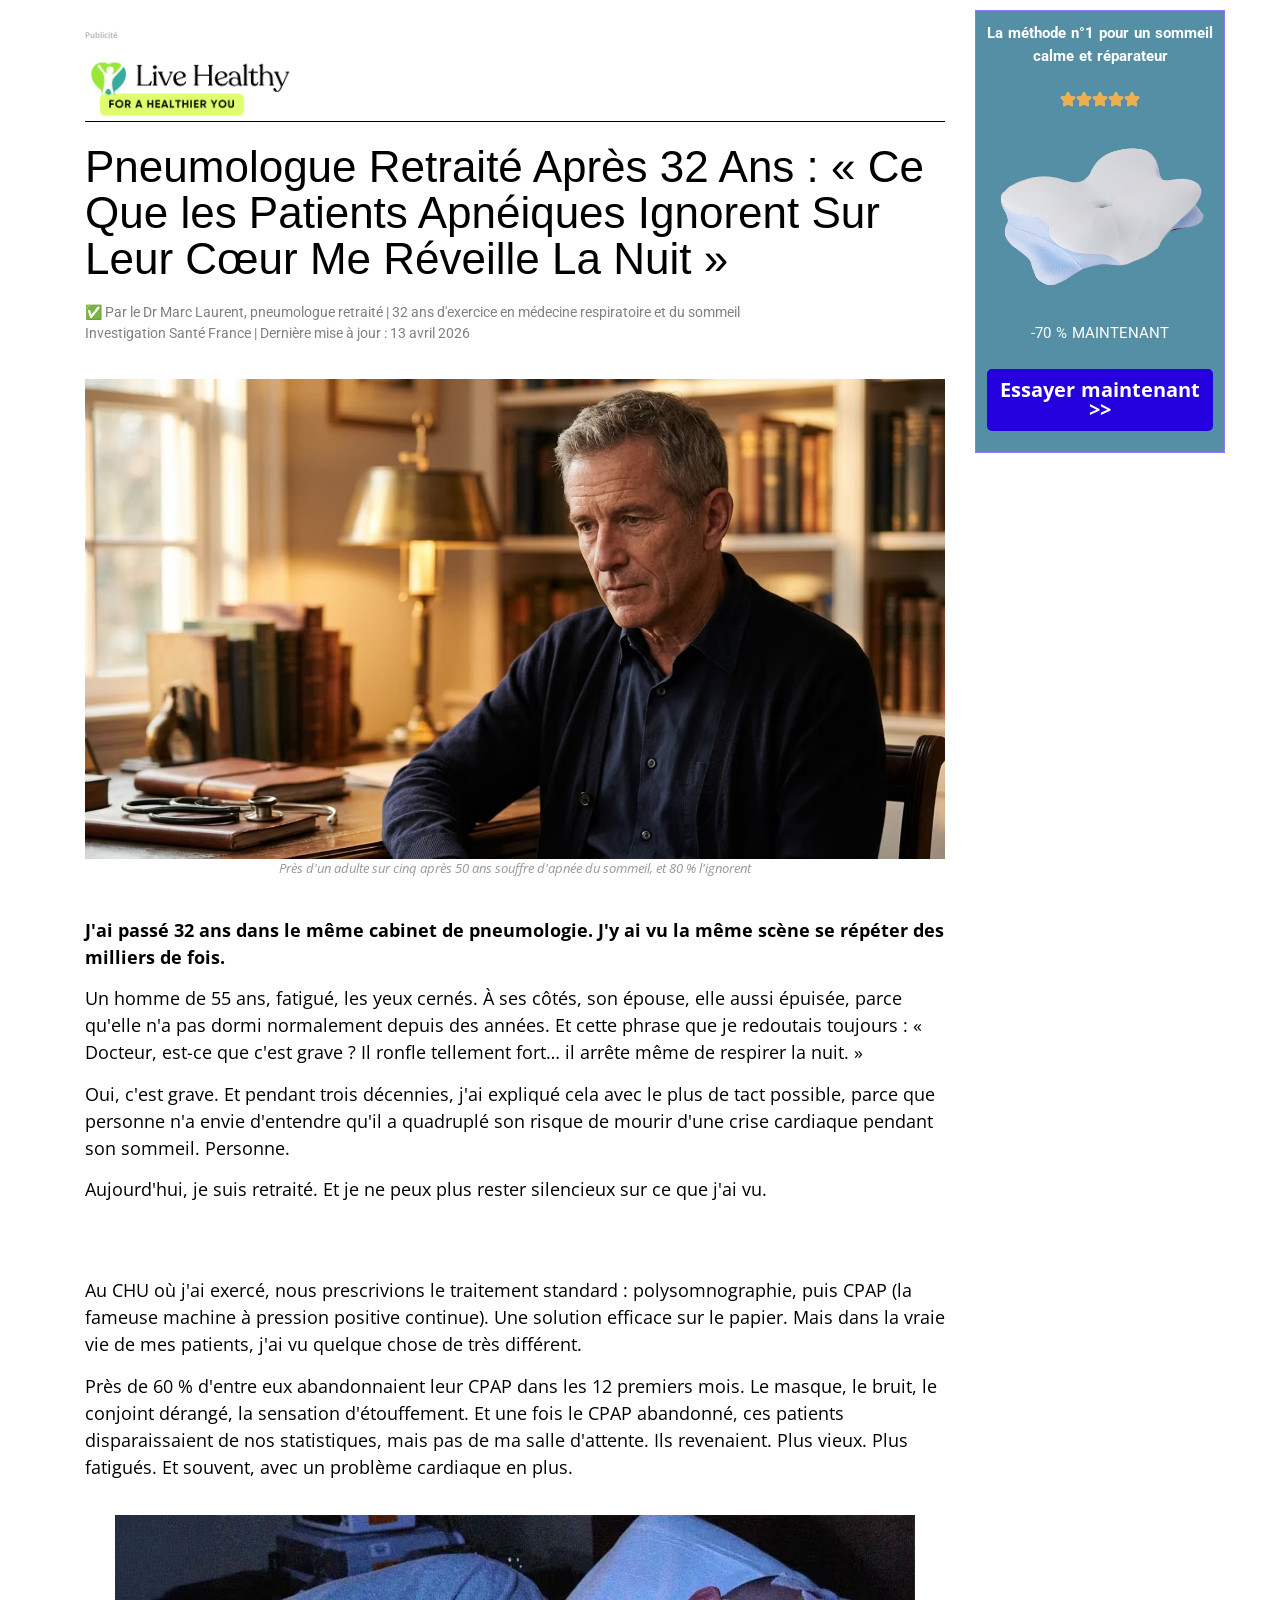
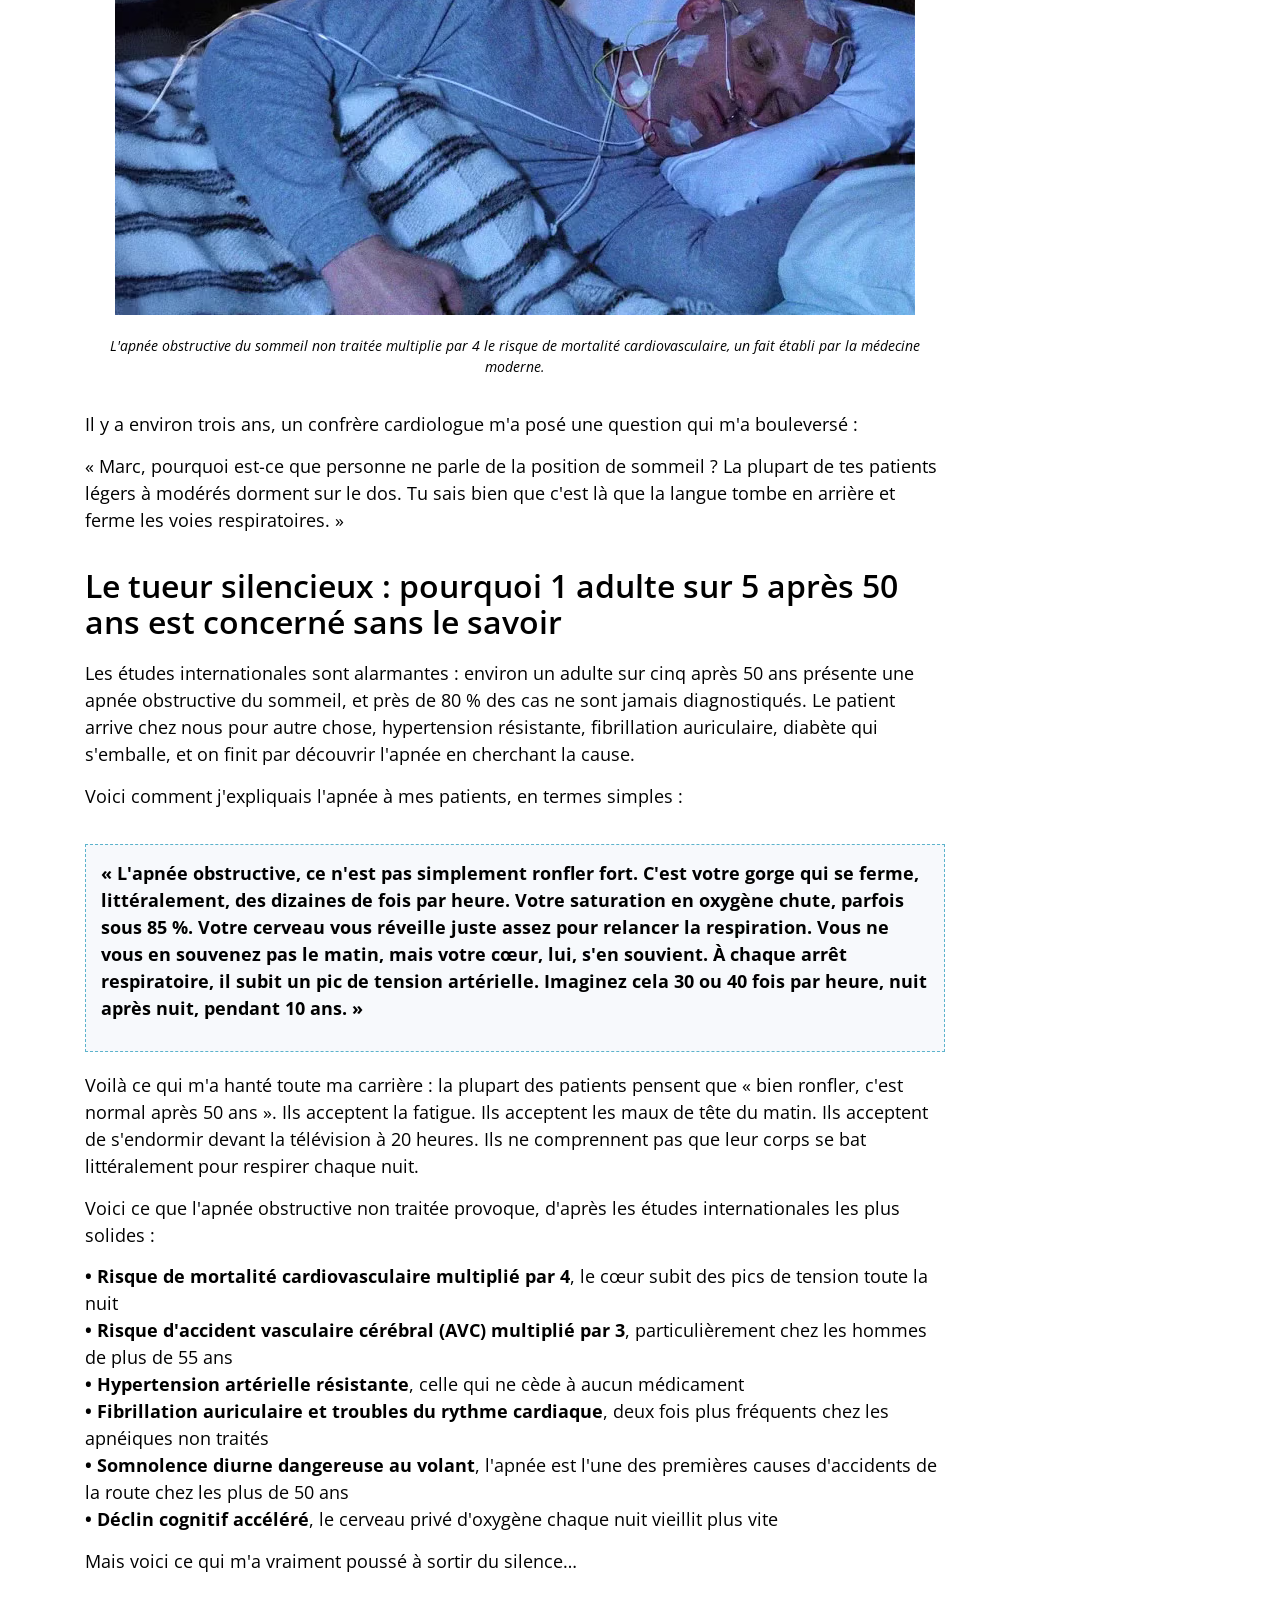
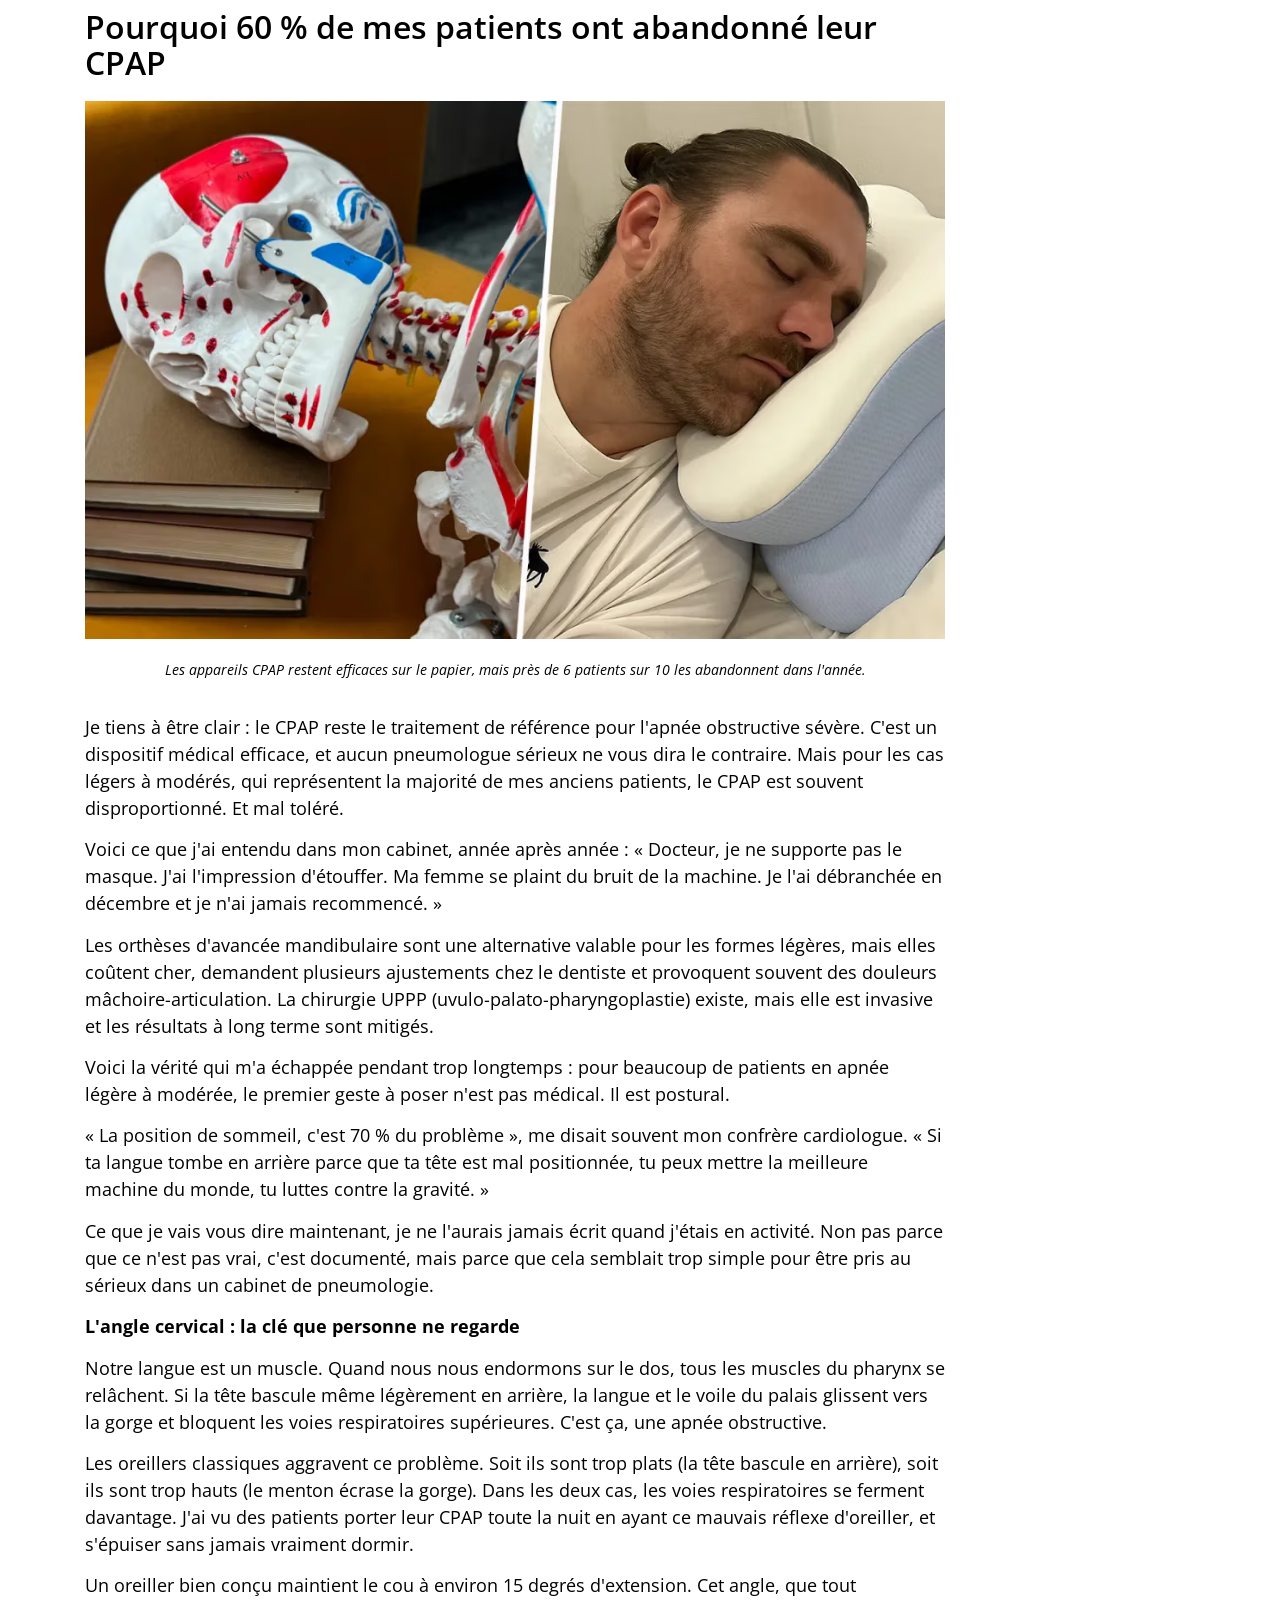
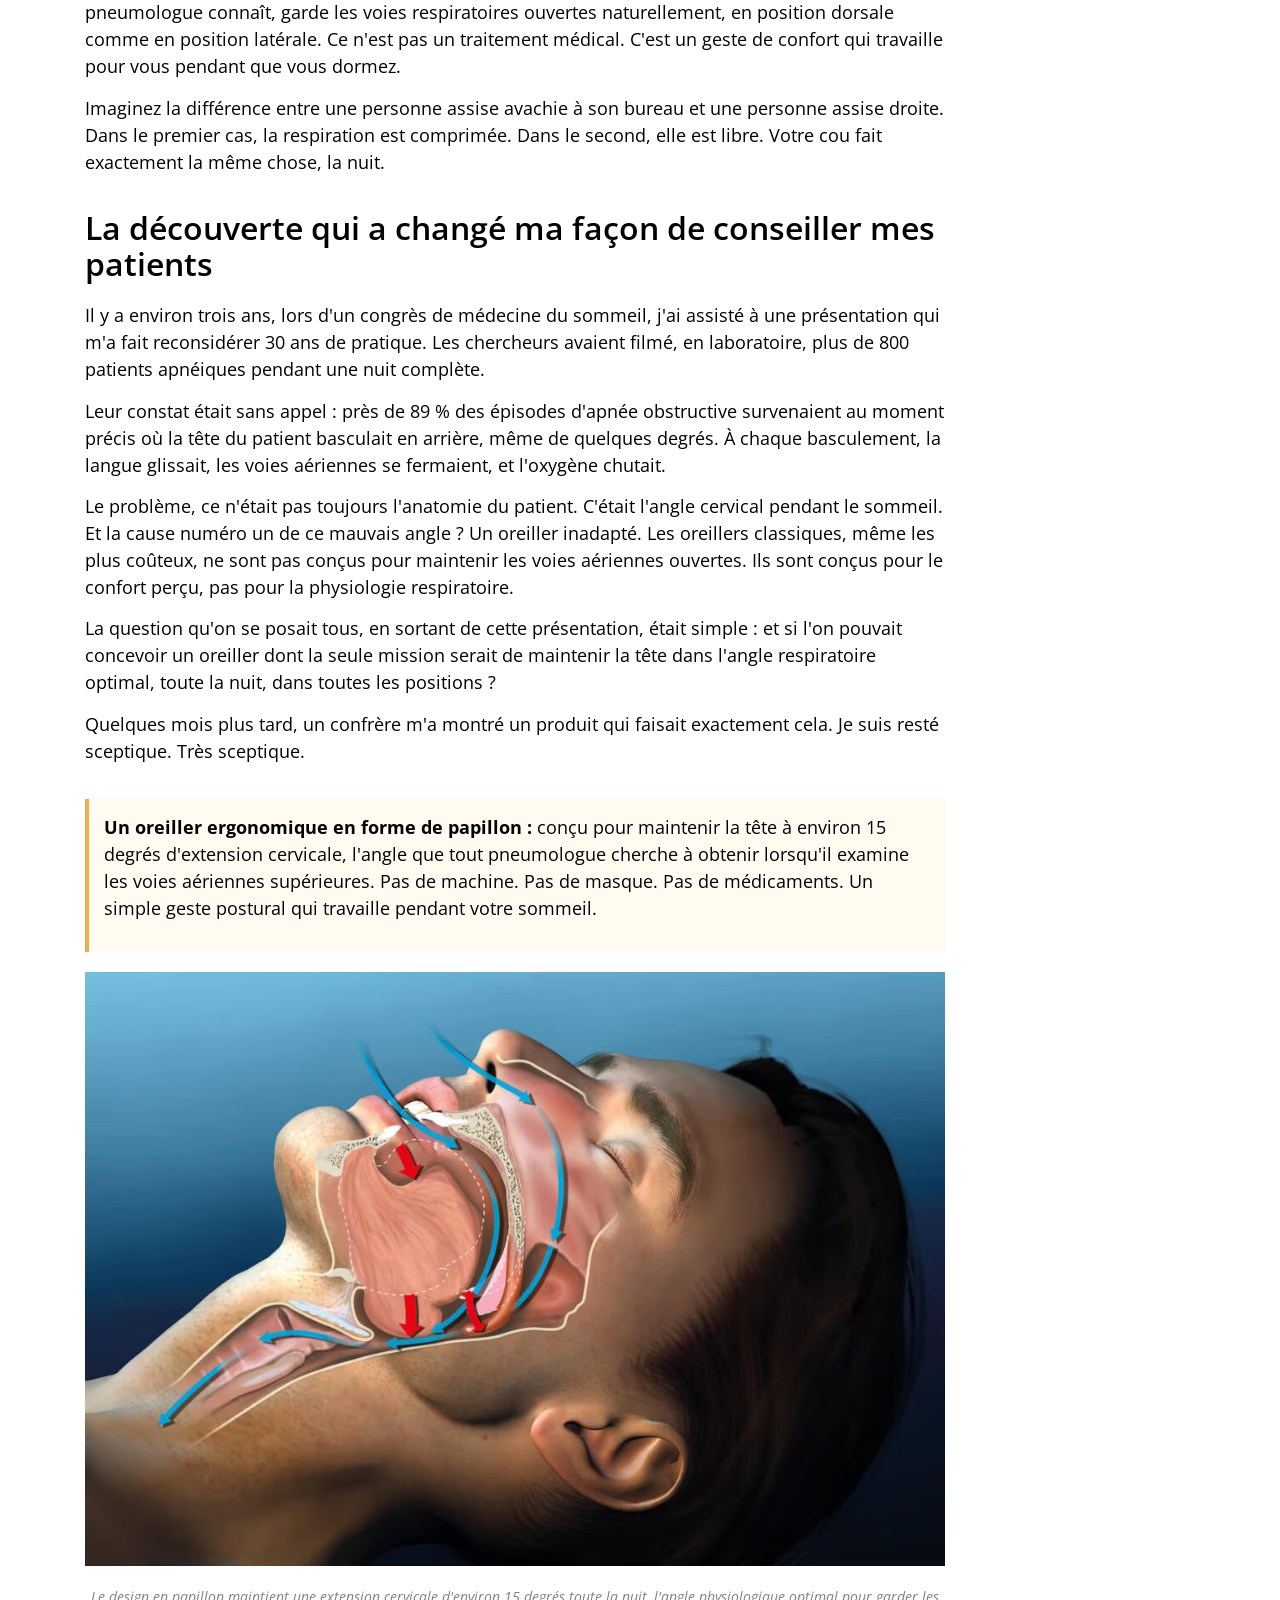
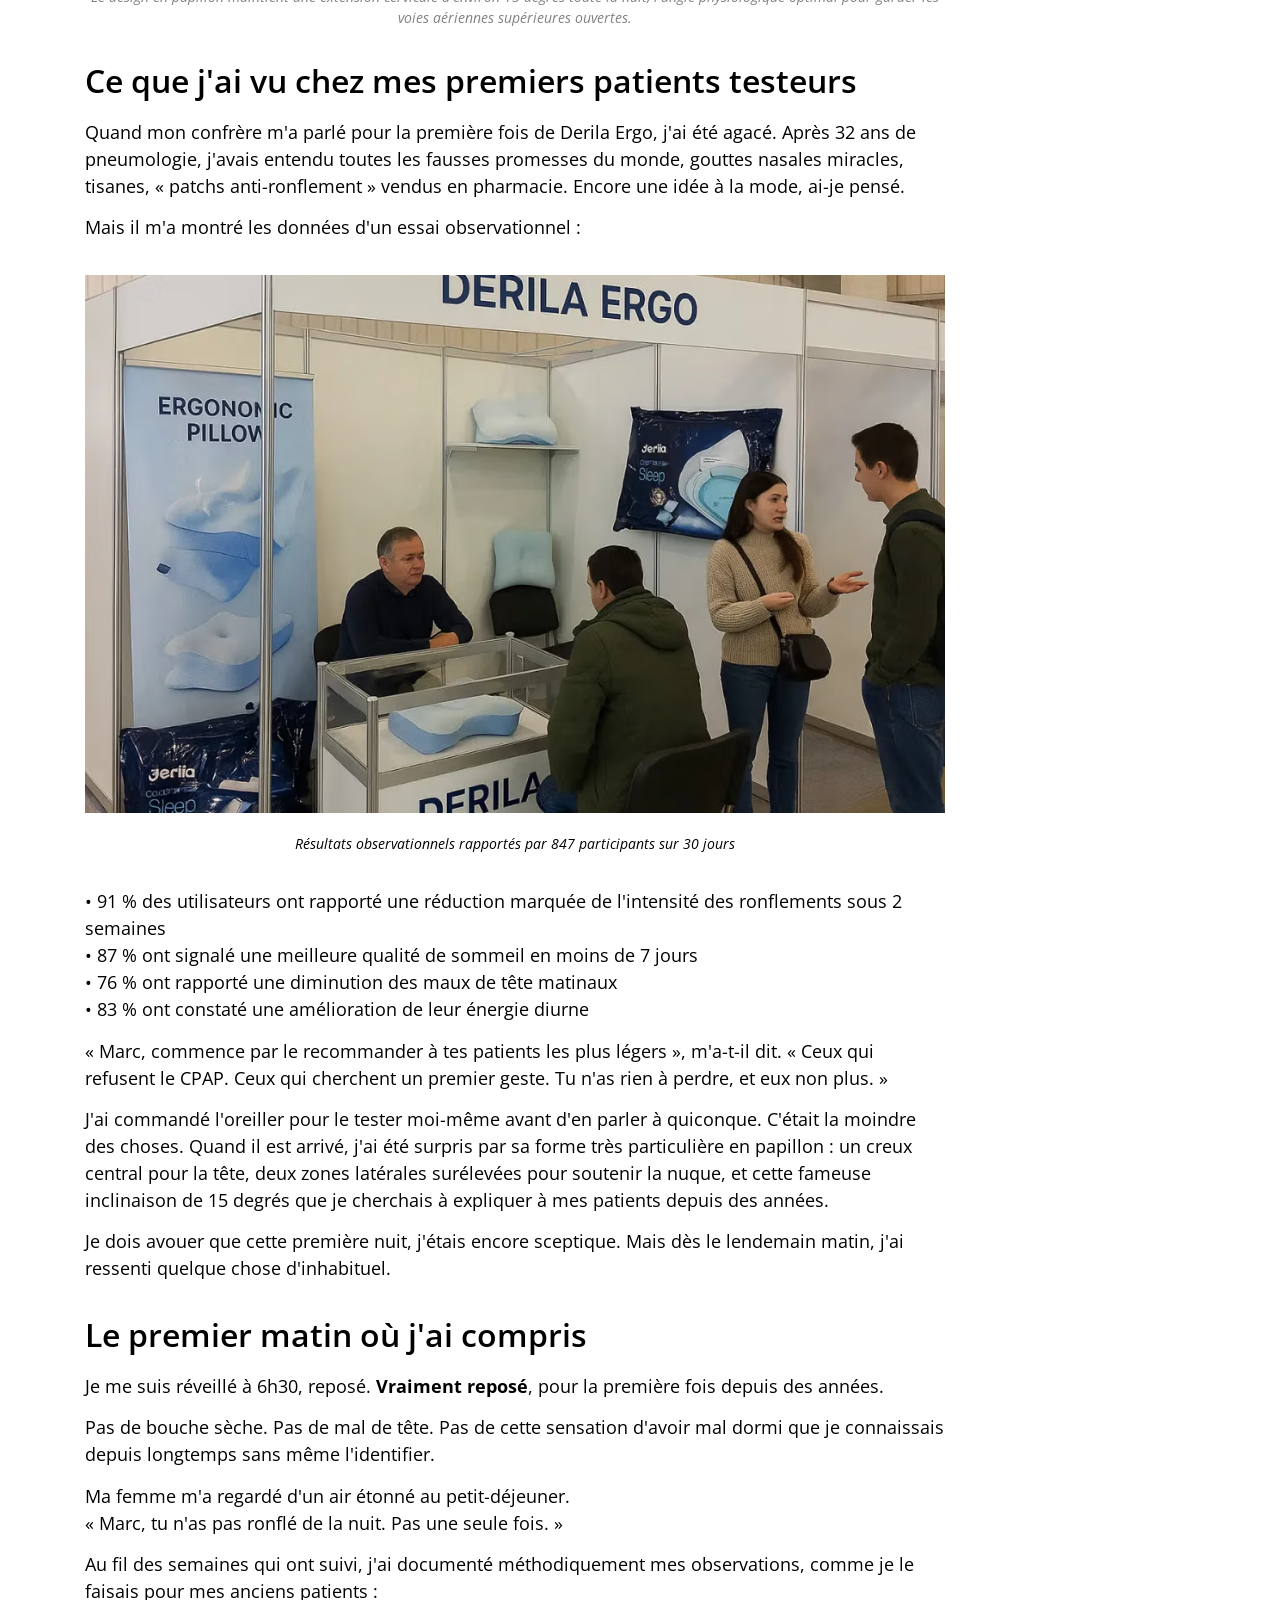
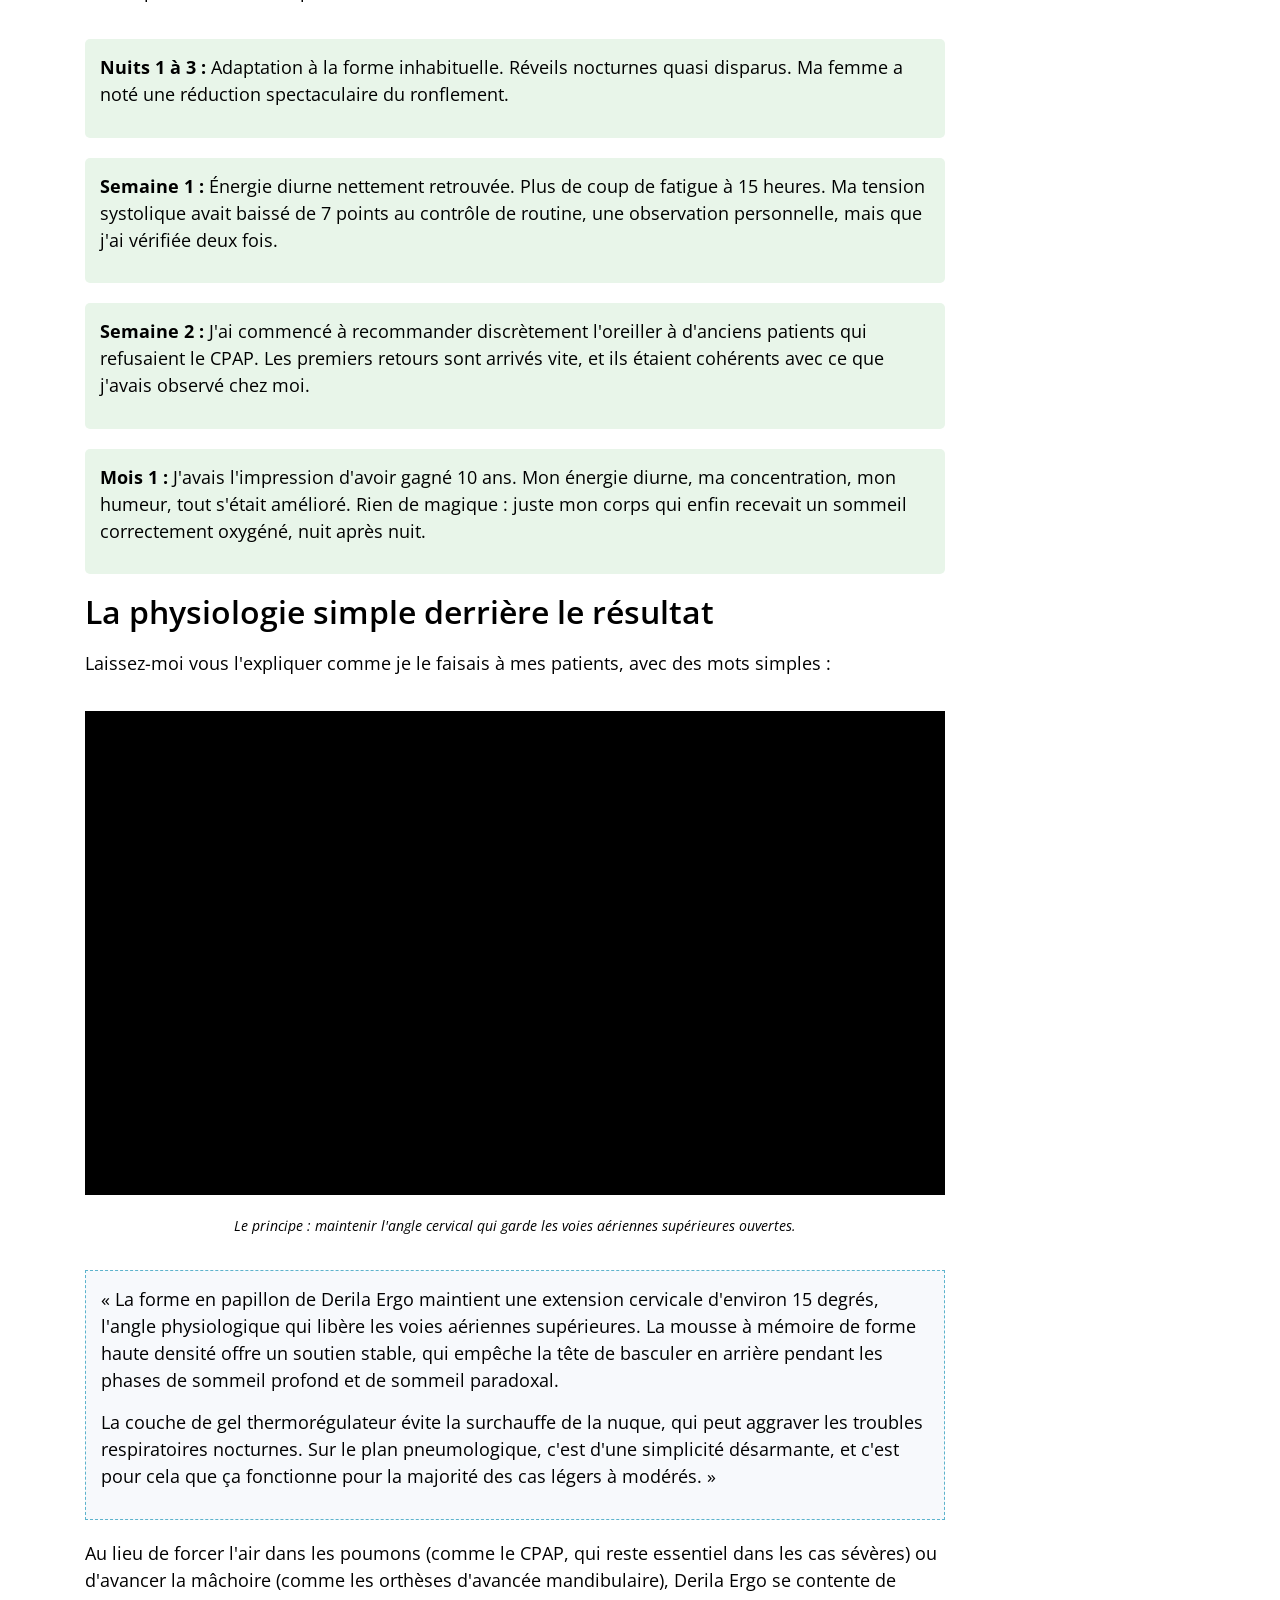
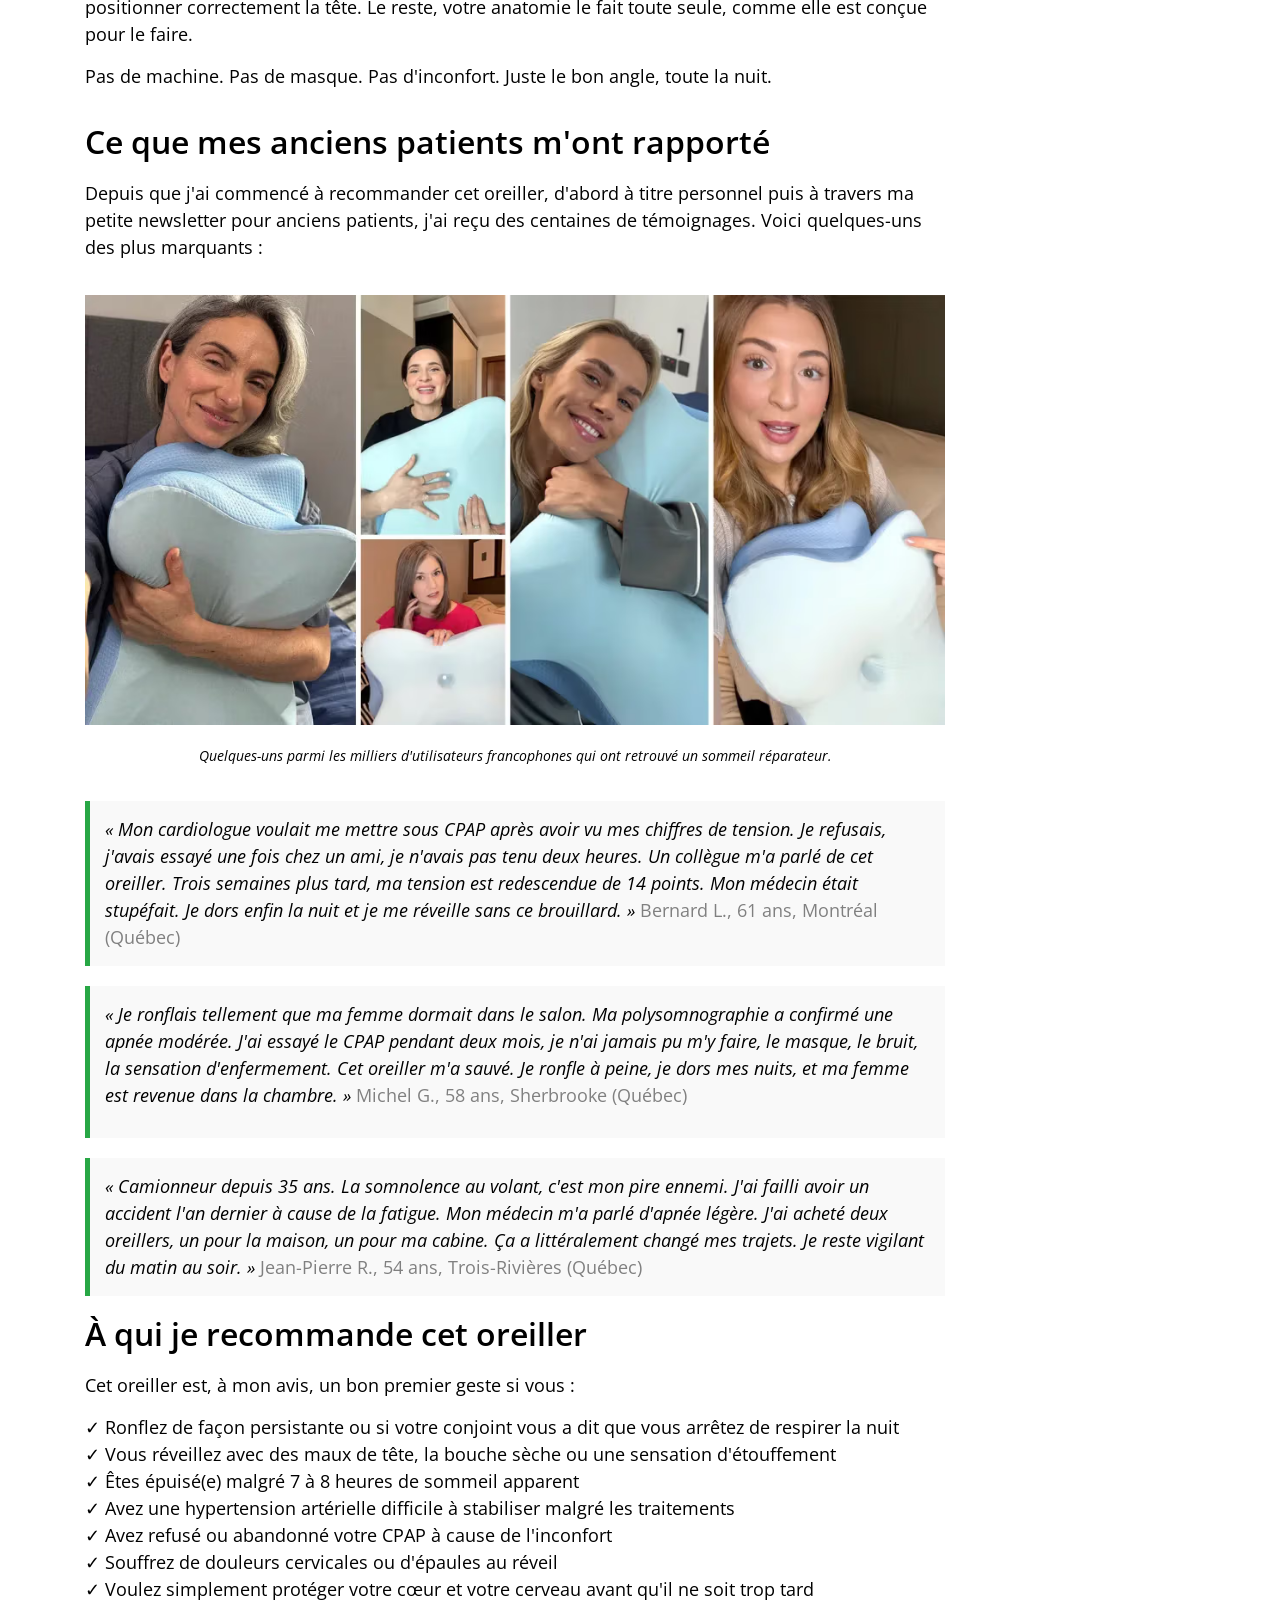
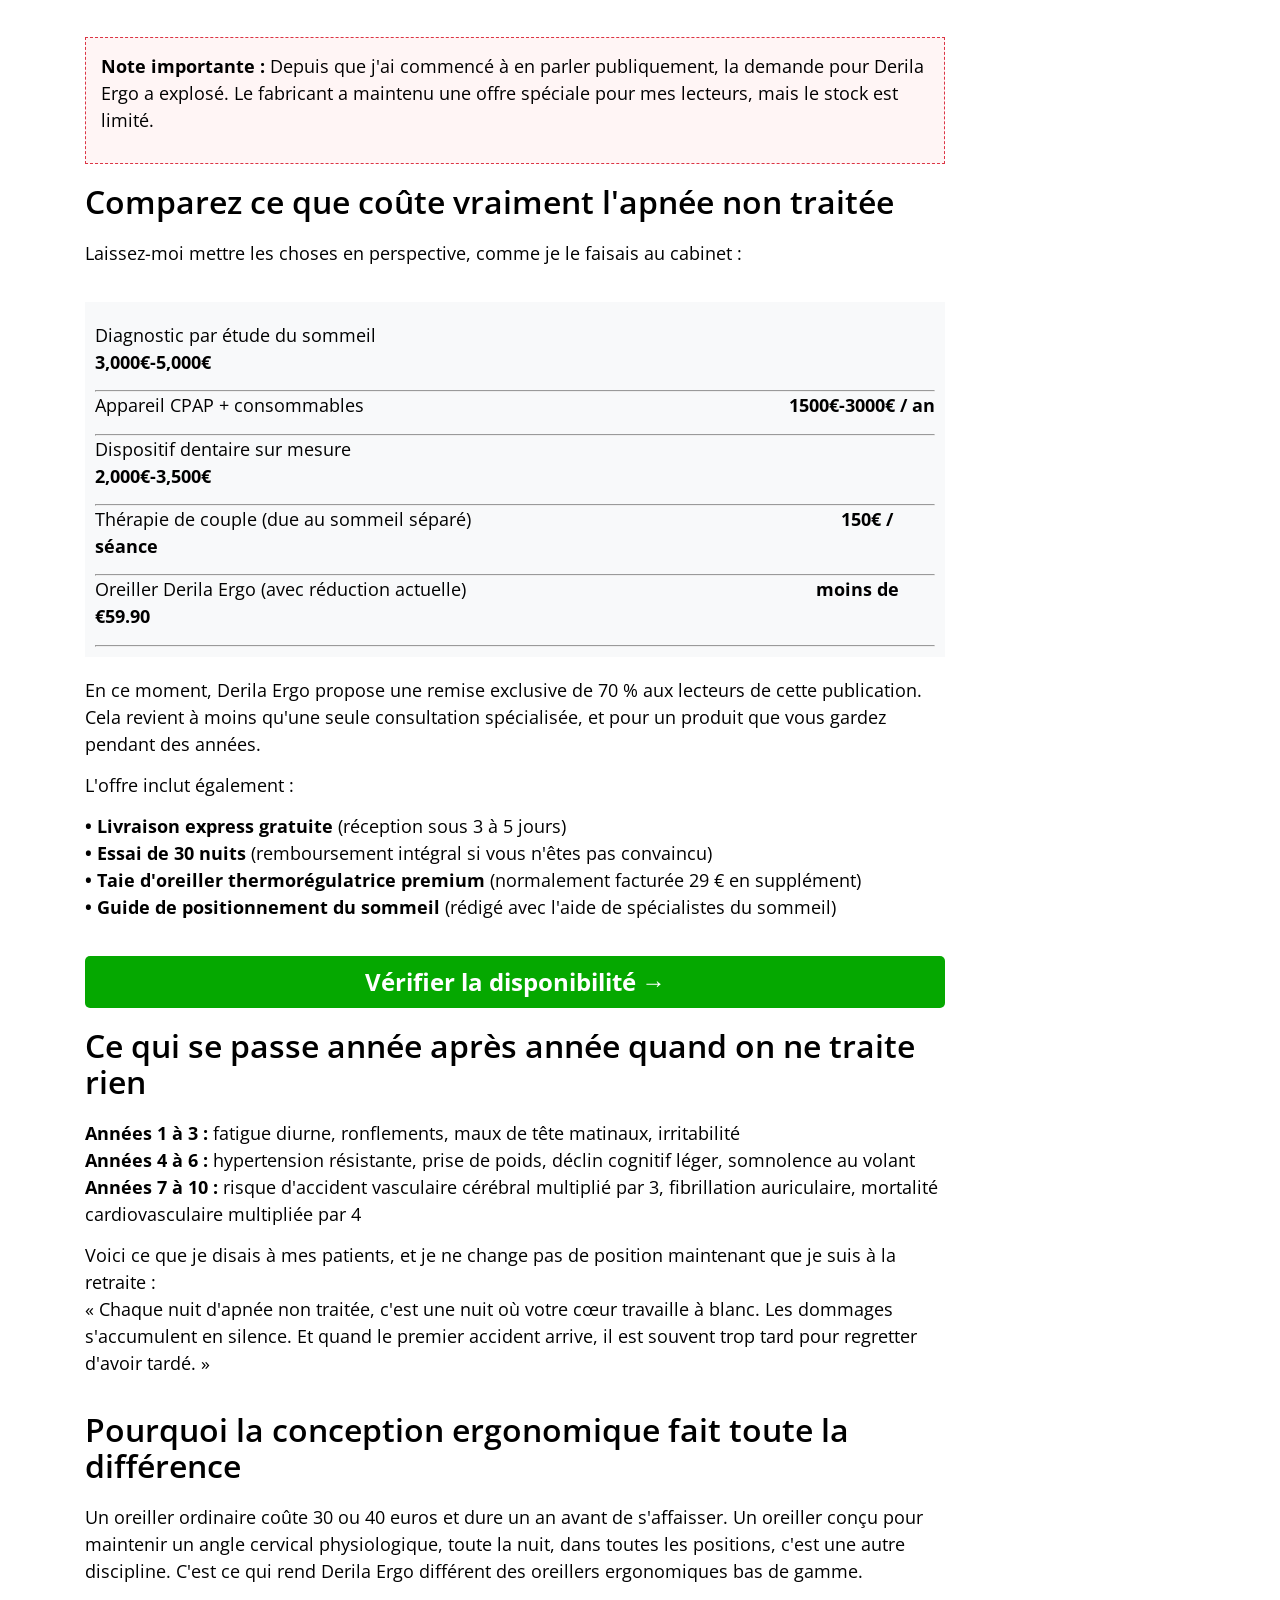
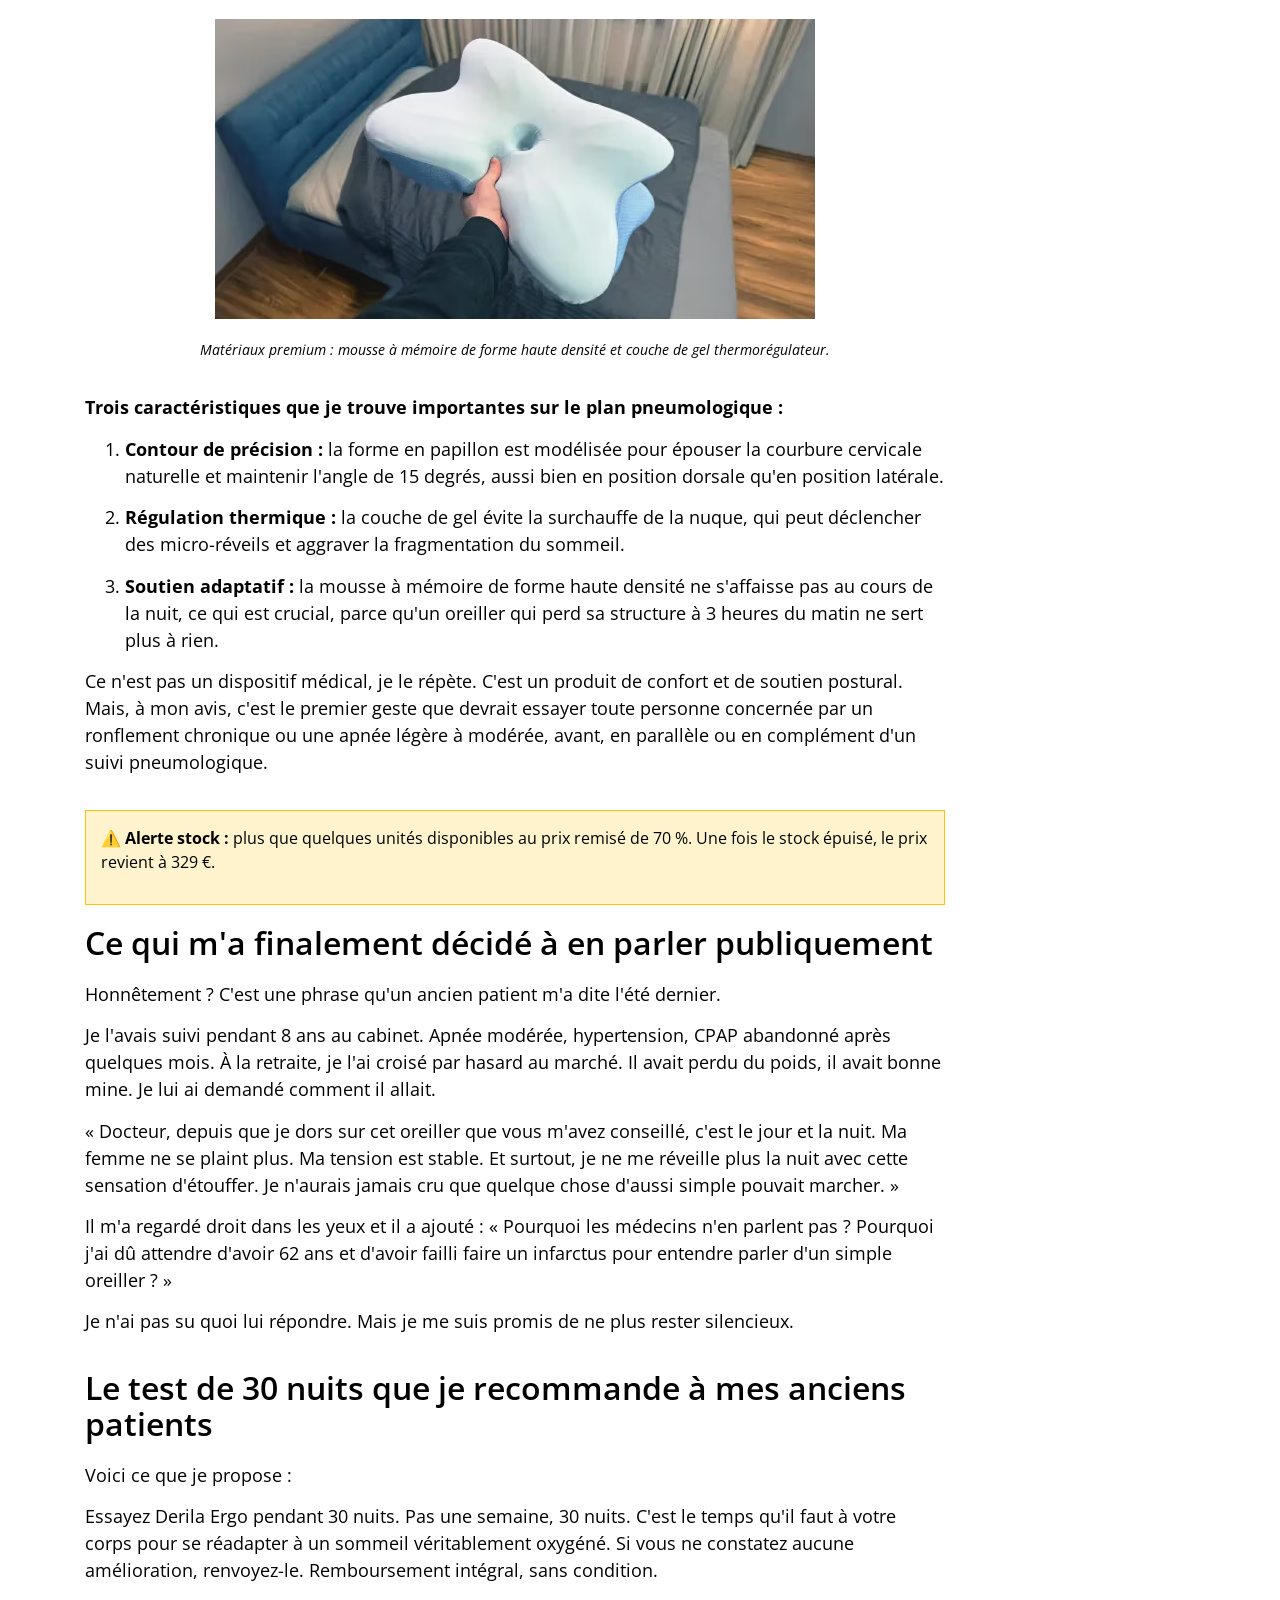
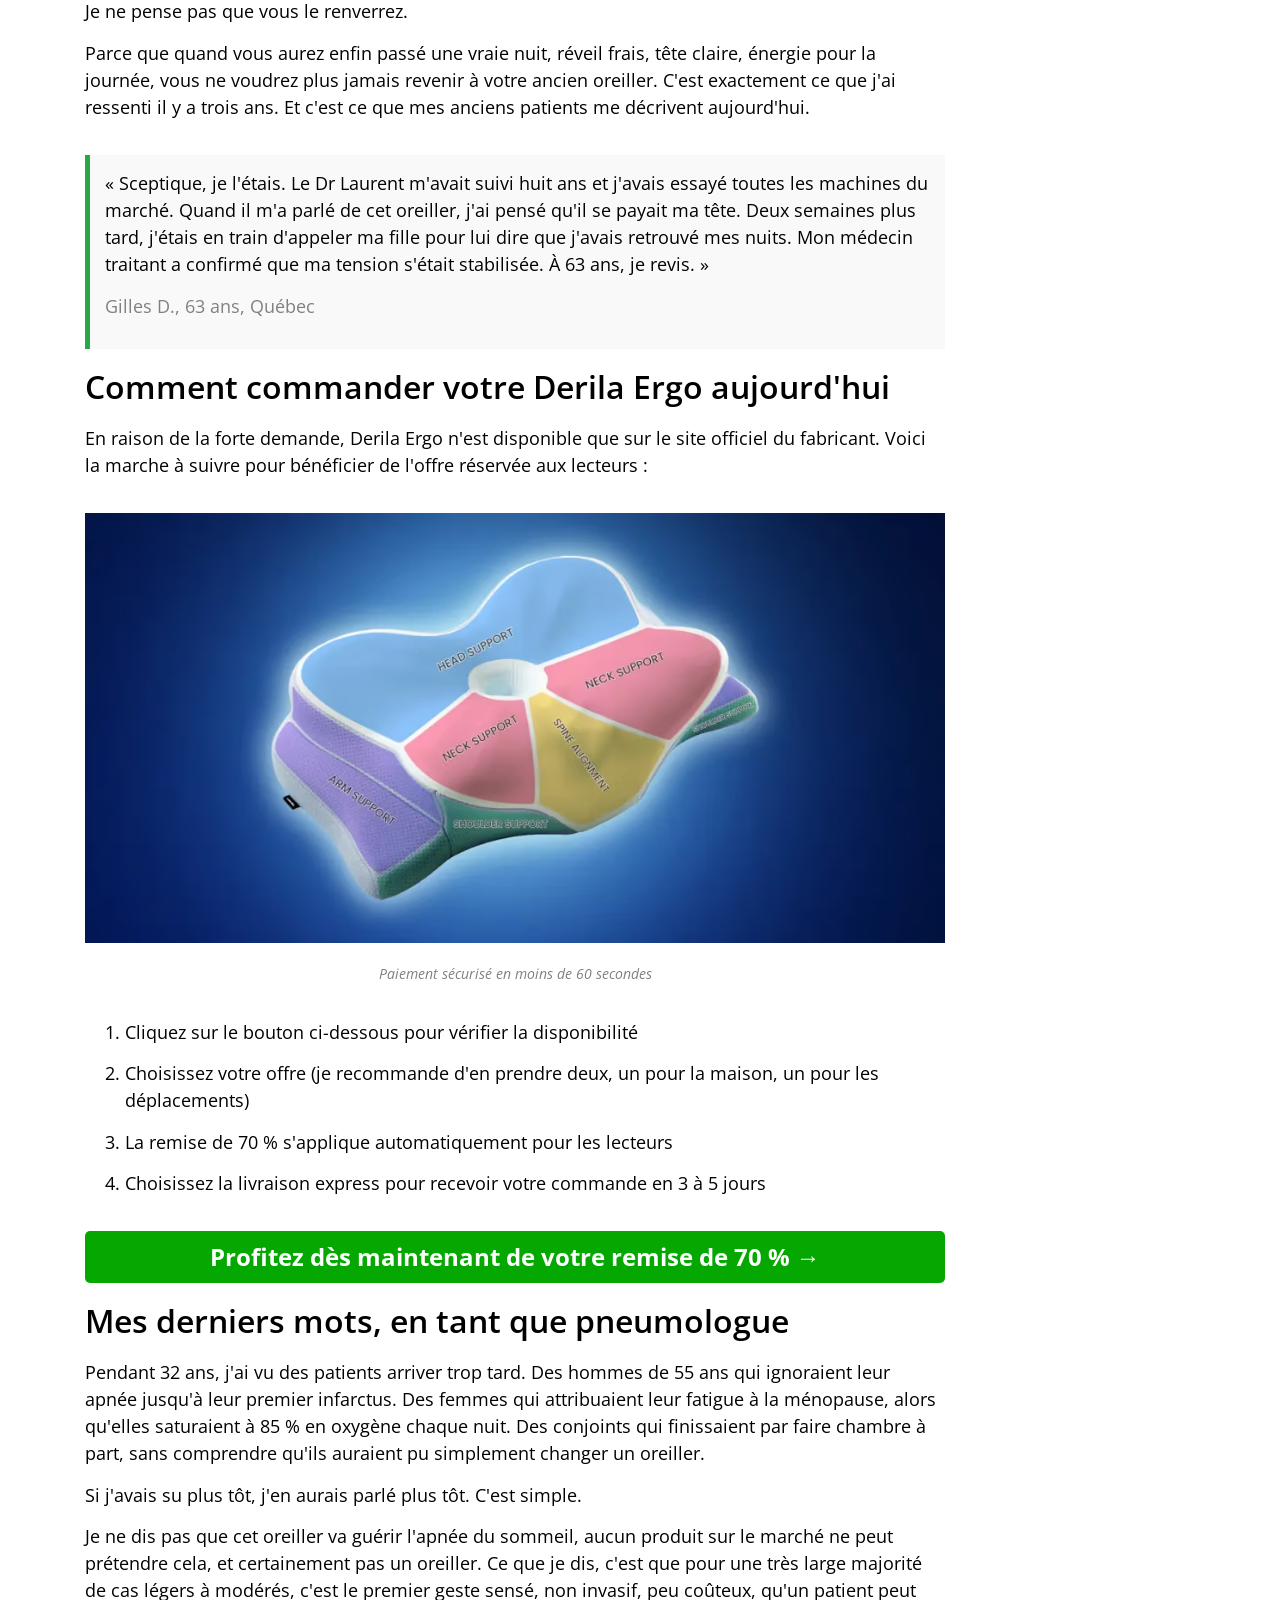
==== commit b201545b: "Derila FR White: traco antes de nome removido" ====
--- a/dla-fr/index.html
+++ b/dla-fr/index.html
@@ -926,7 +926,7 @@
 				<div class="elementor-widget-container">
 									<em>« Camionneur depuis 35 ans. La somnolence au volant, c'est mon pire ennemi. J'ai failli avoir un accident l'an dernier à cause de la fatigue. Mon médecin m'a parlé d'apnée légère. J'ai acheté deux oreillers, un pour la maison, un pour ma cabine. Ça a littéralement changé mes trajets. Je reste vigilant du matin au soir. »</em>
 
-<span style="color: #808080;">- Jean-Pierre R., 54 ans, Trois-Rivières (Québec)</span>								</div>
+<span style="color: #808080;">Jean-Pierre R., 54 ans, Trois-Rivières (Québec)</span>								</div>
 				</div>
 				<div class="elementor-element elementor-element-6f91f91 elementor-widget elementor-widget-heading" data-id="6f91f91" data-element_type="widget" data-e-type="widget" data-widget_type="heading.default">
 				<div class="elementor-widget-container">
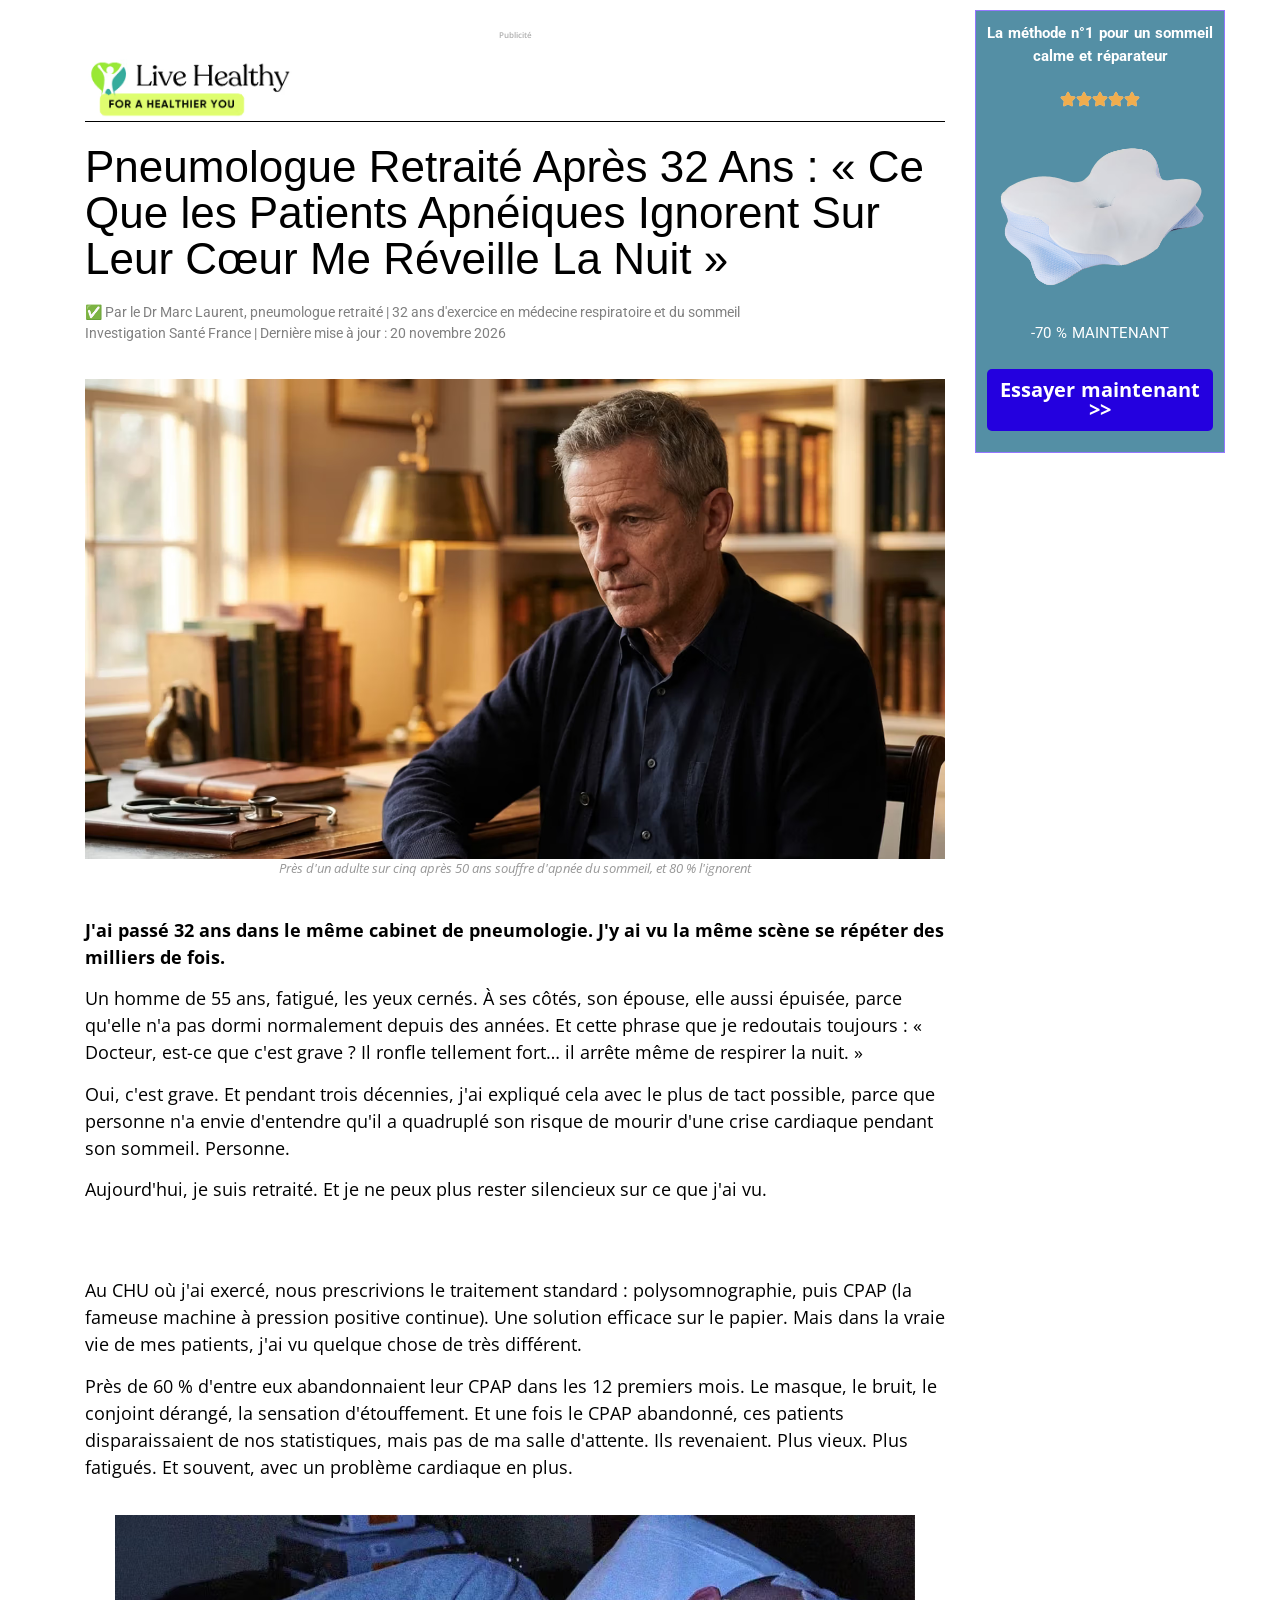
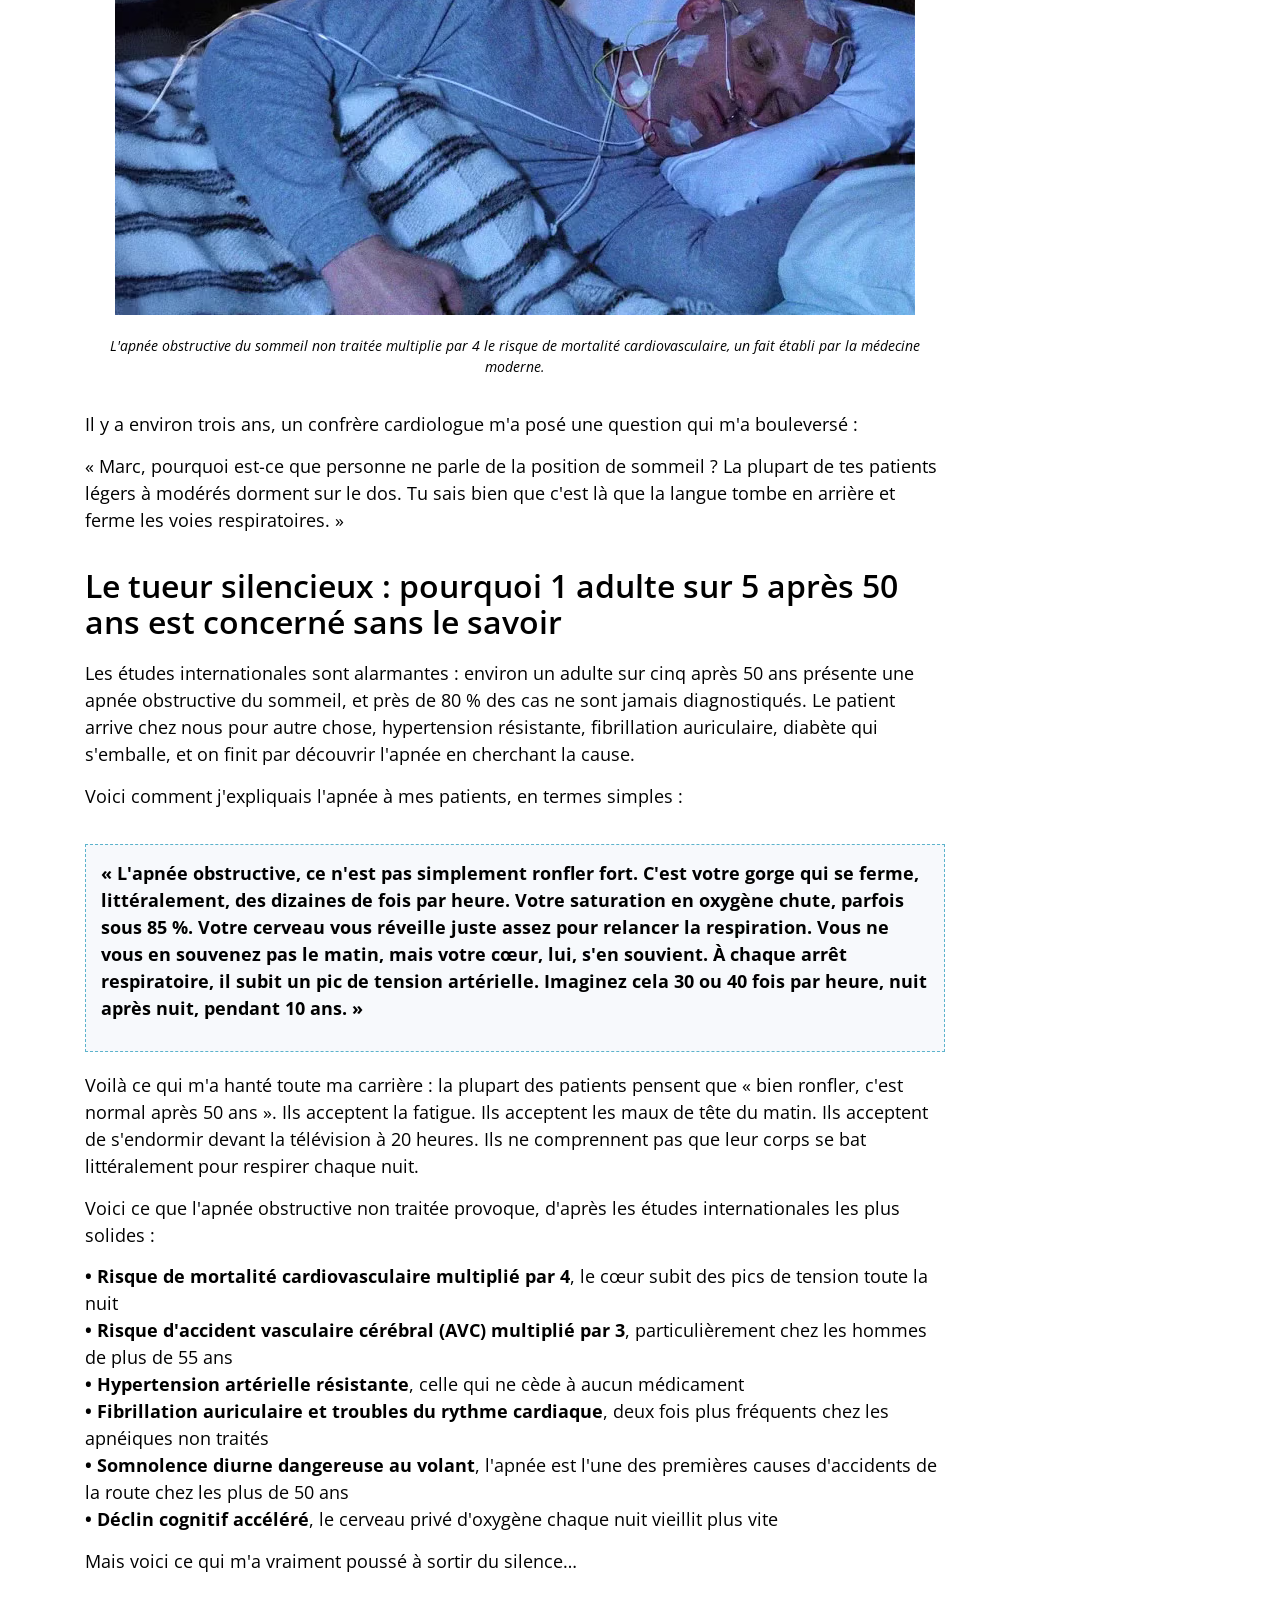
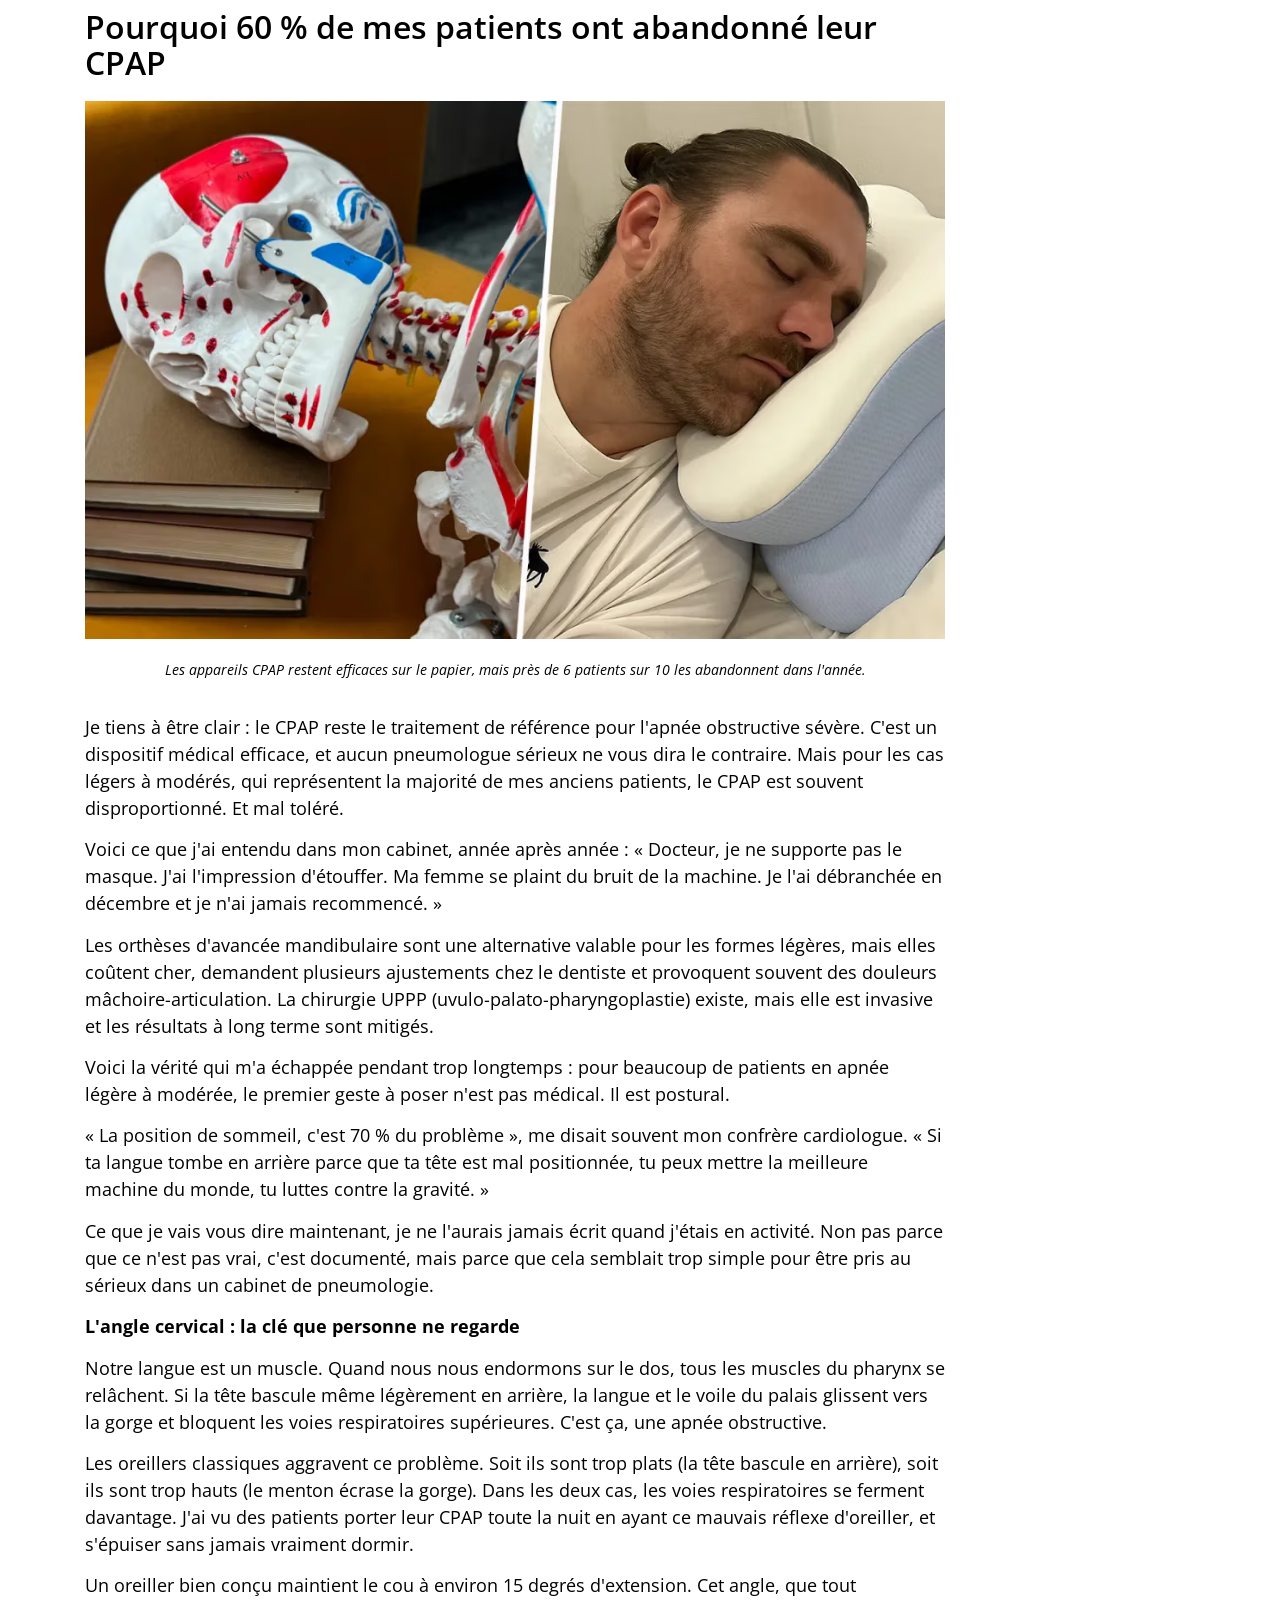
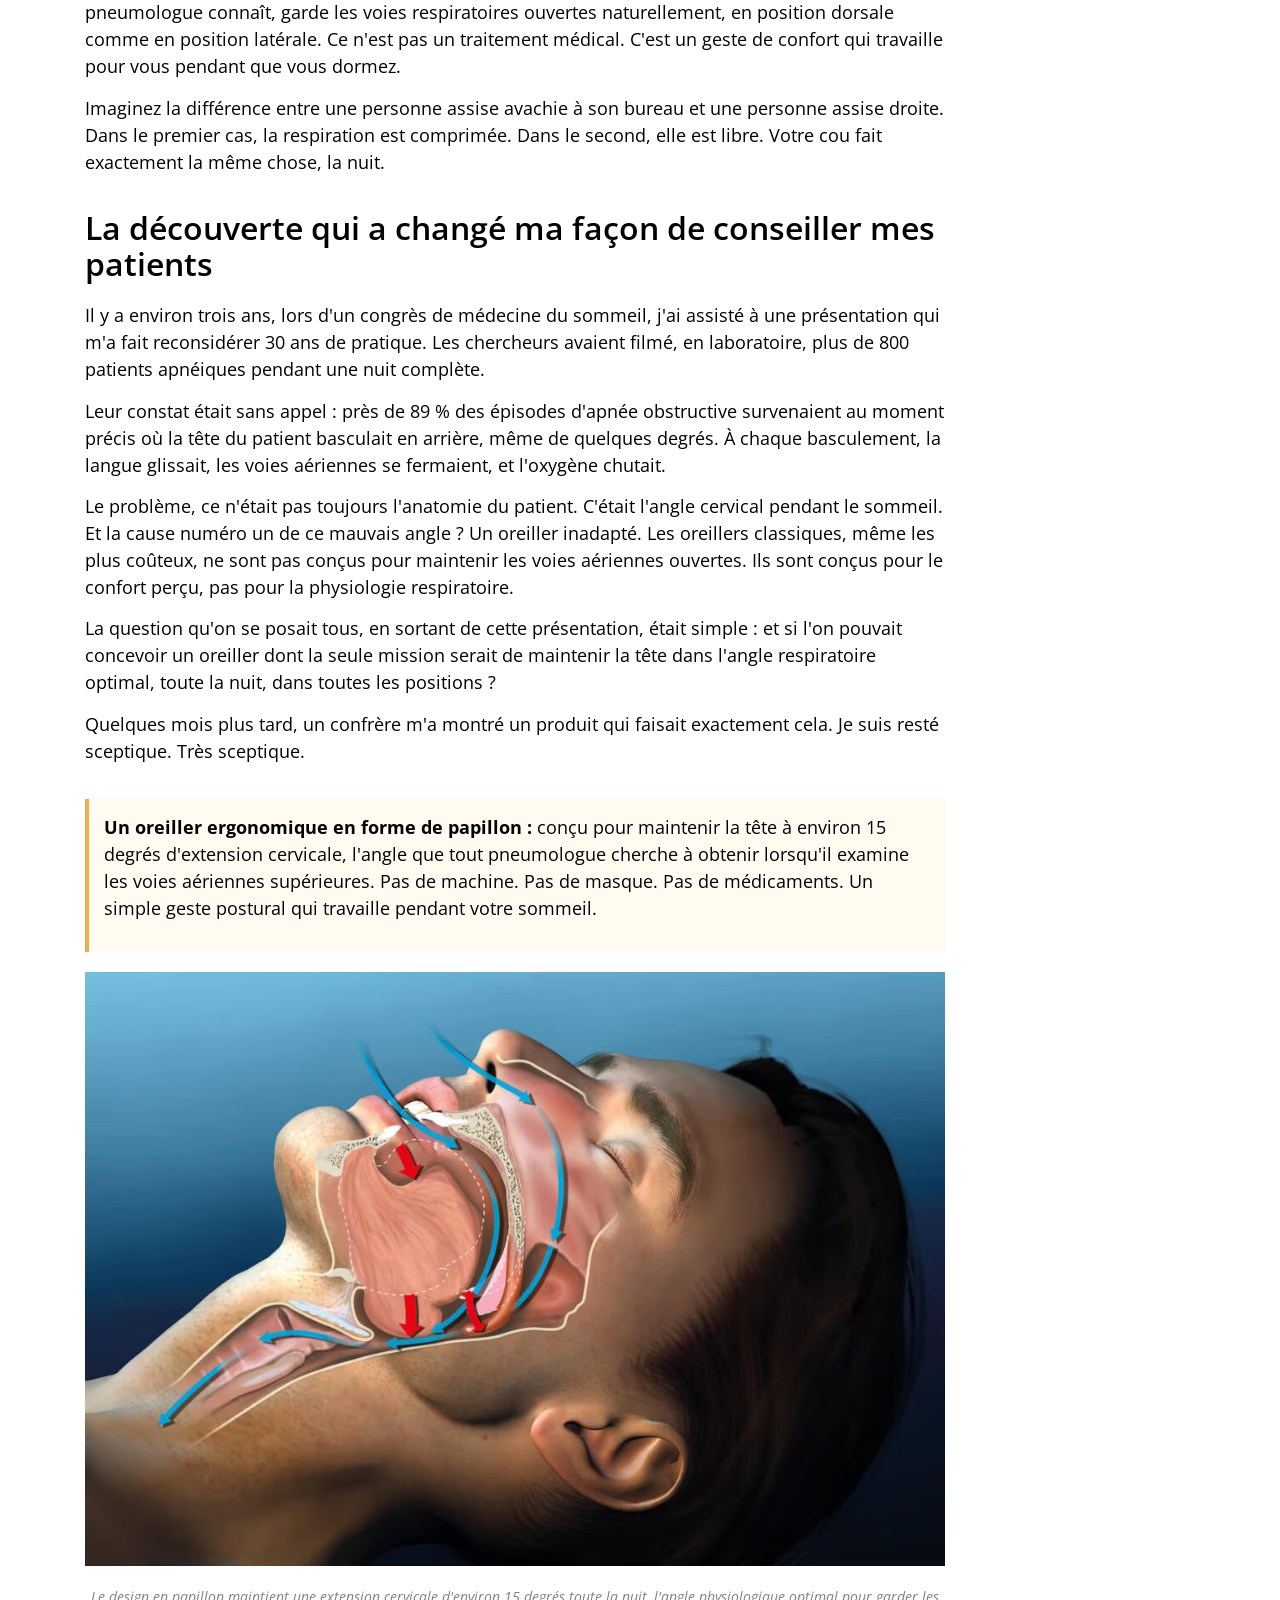
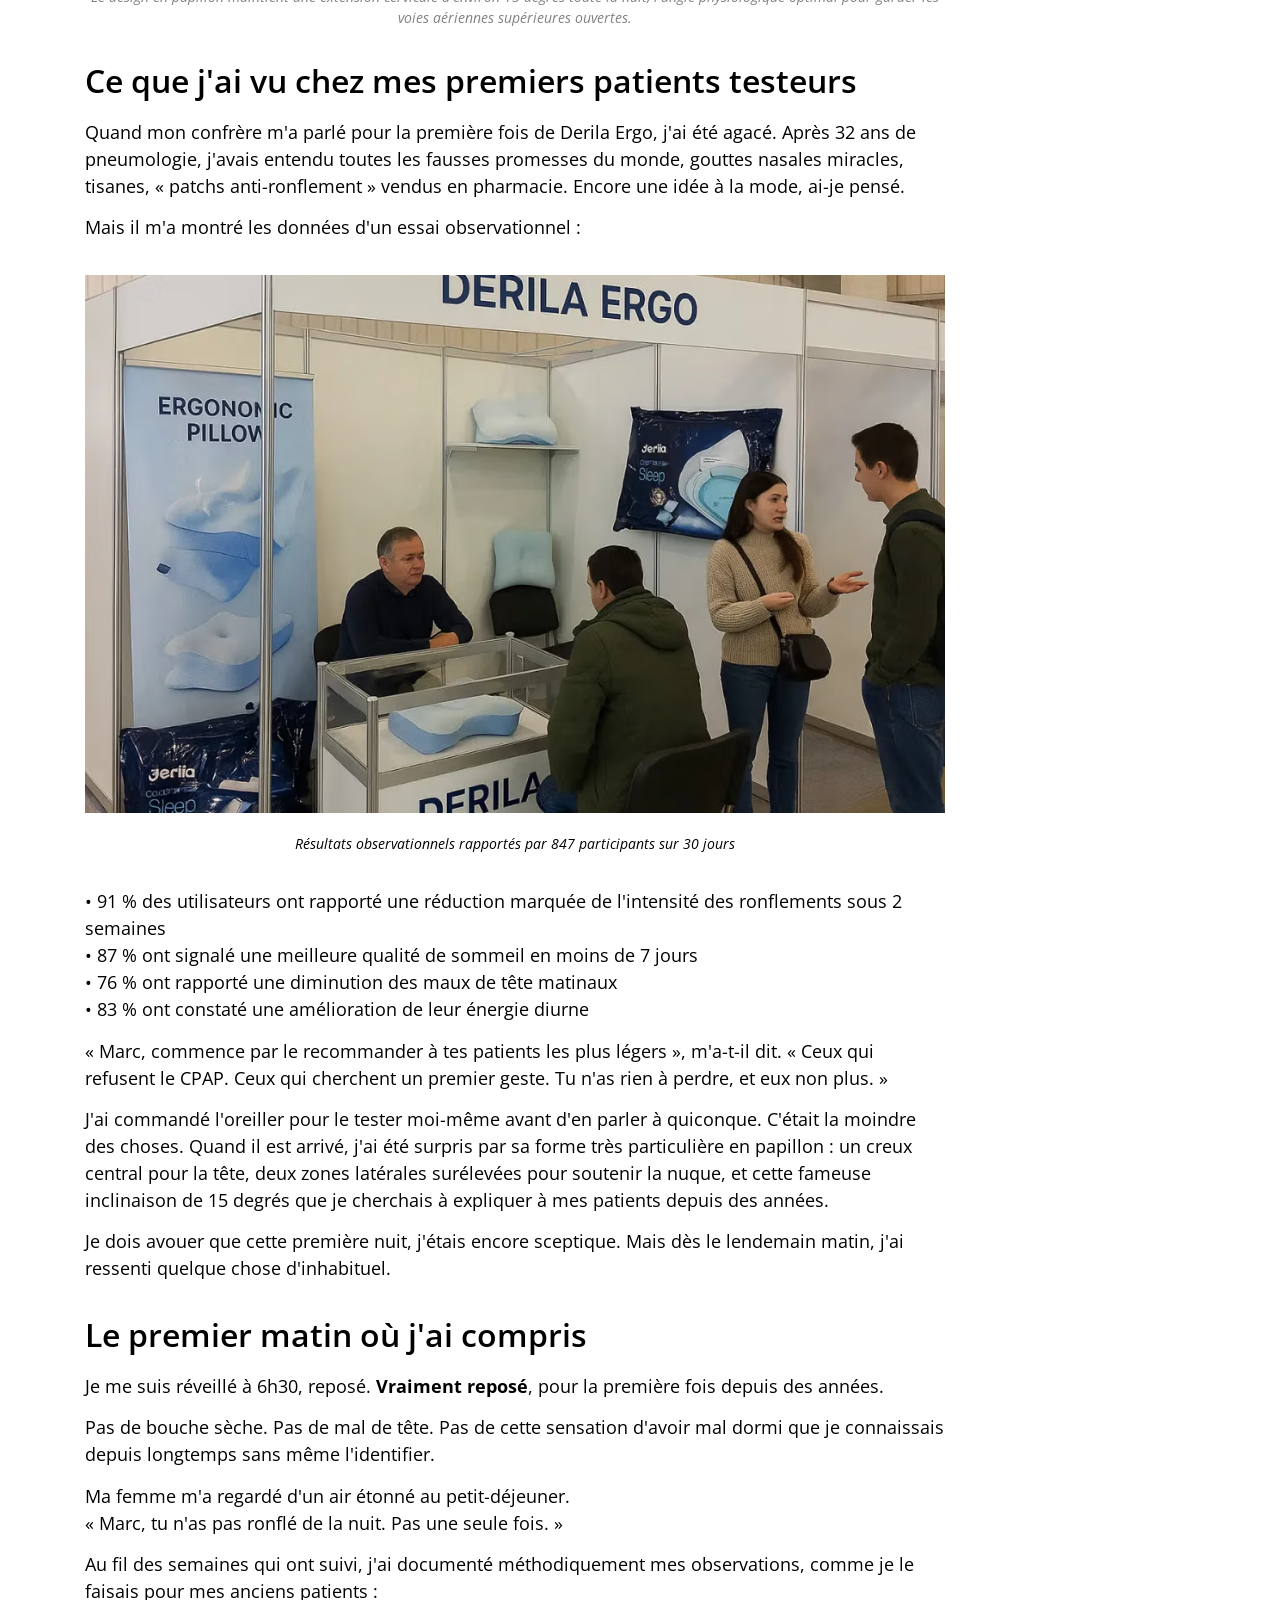
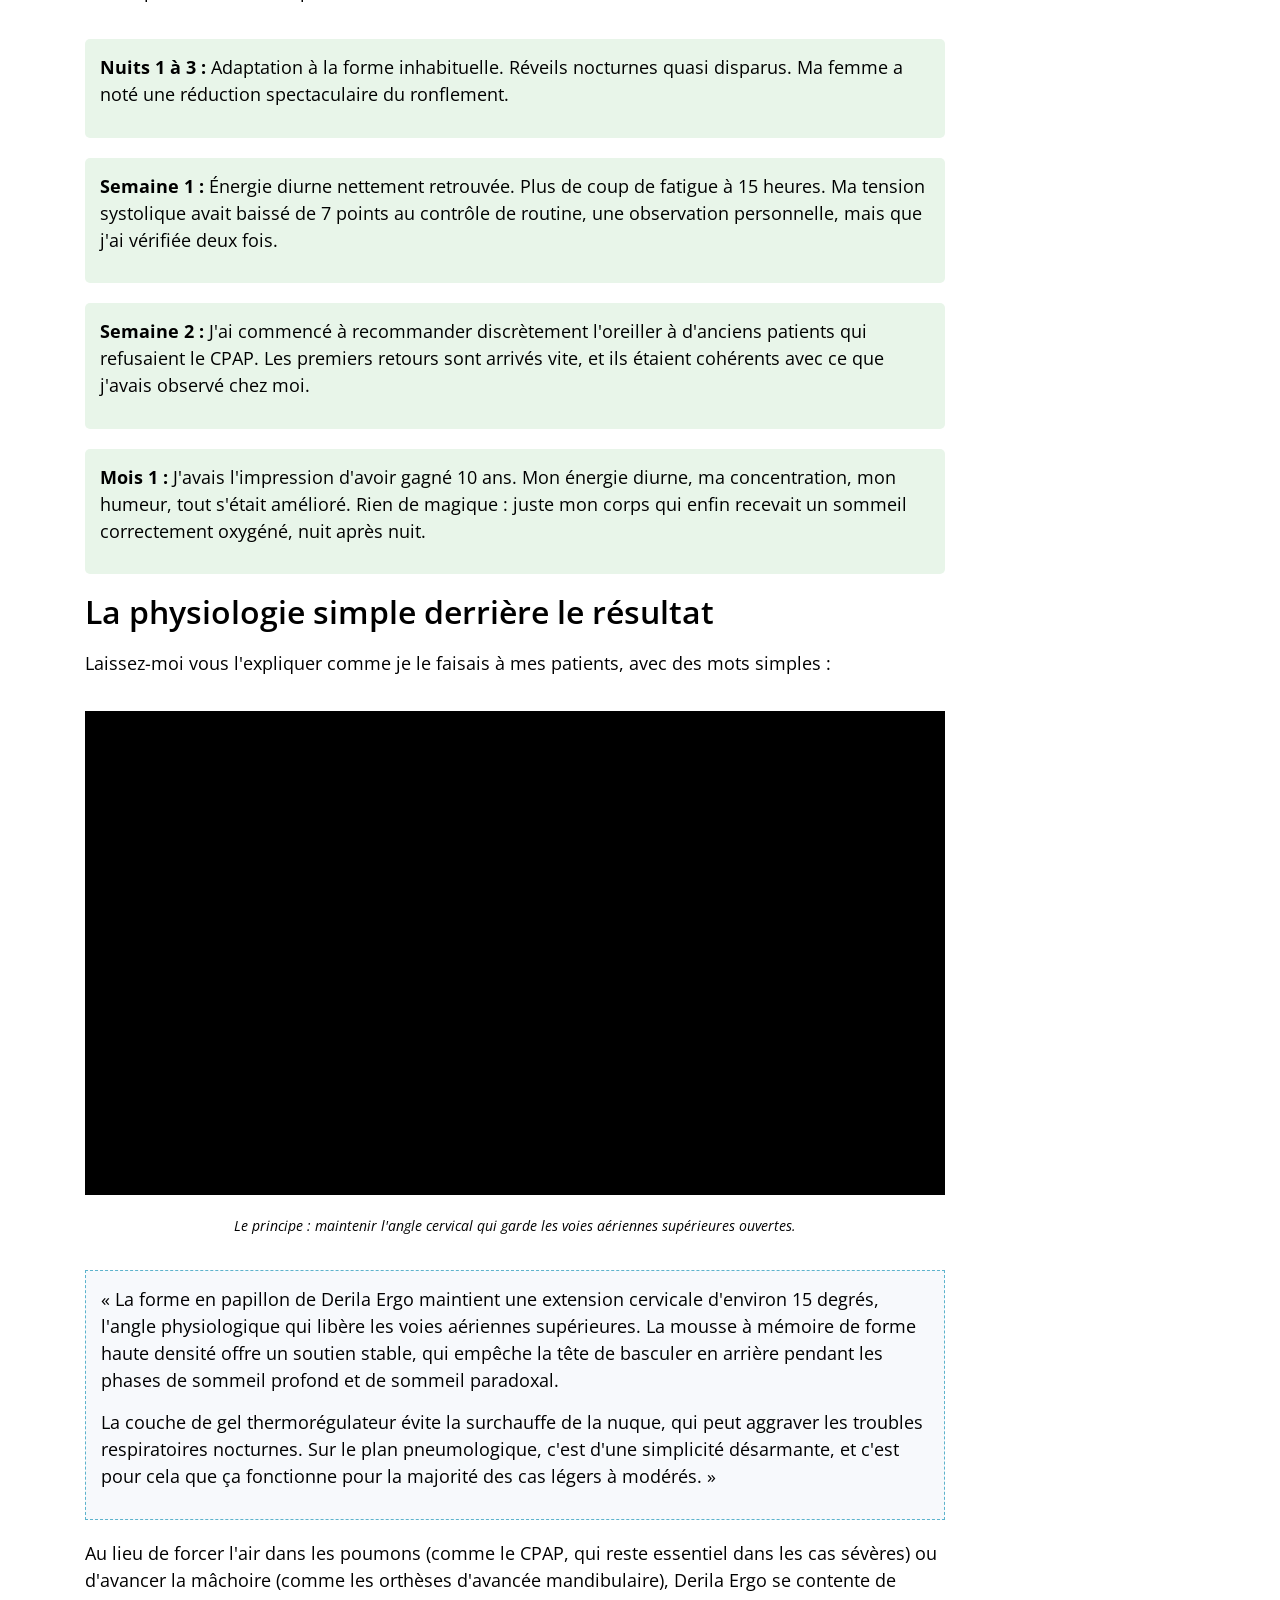
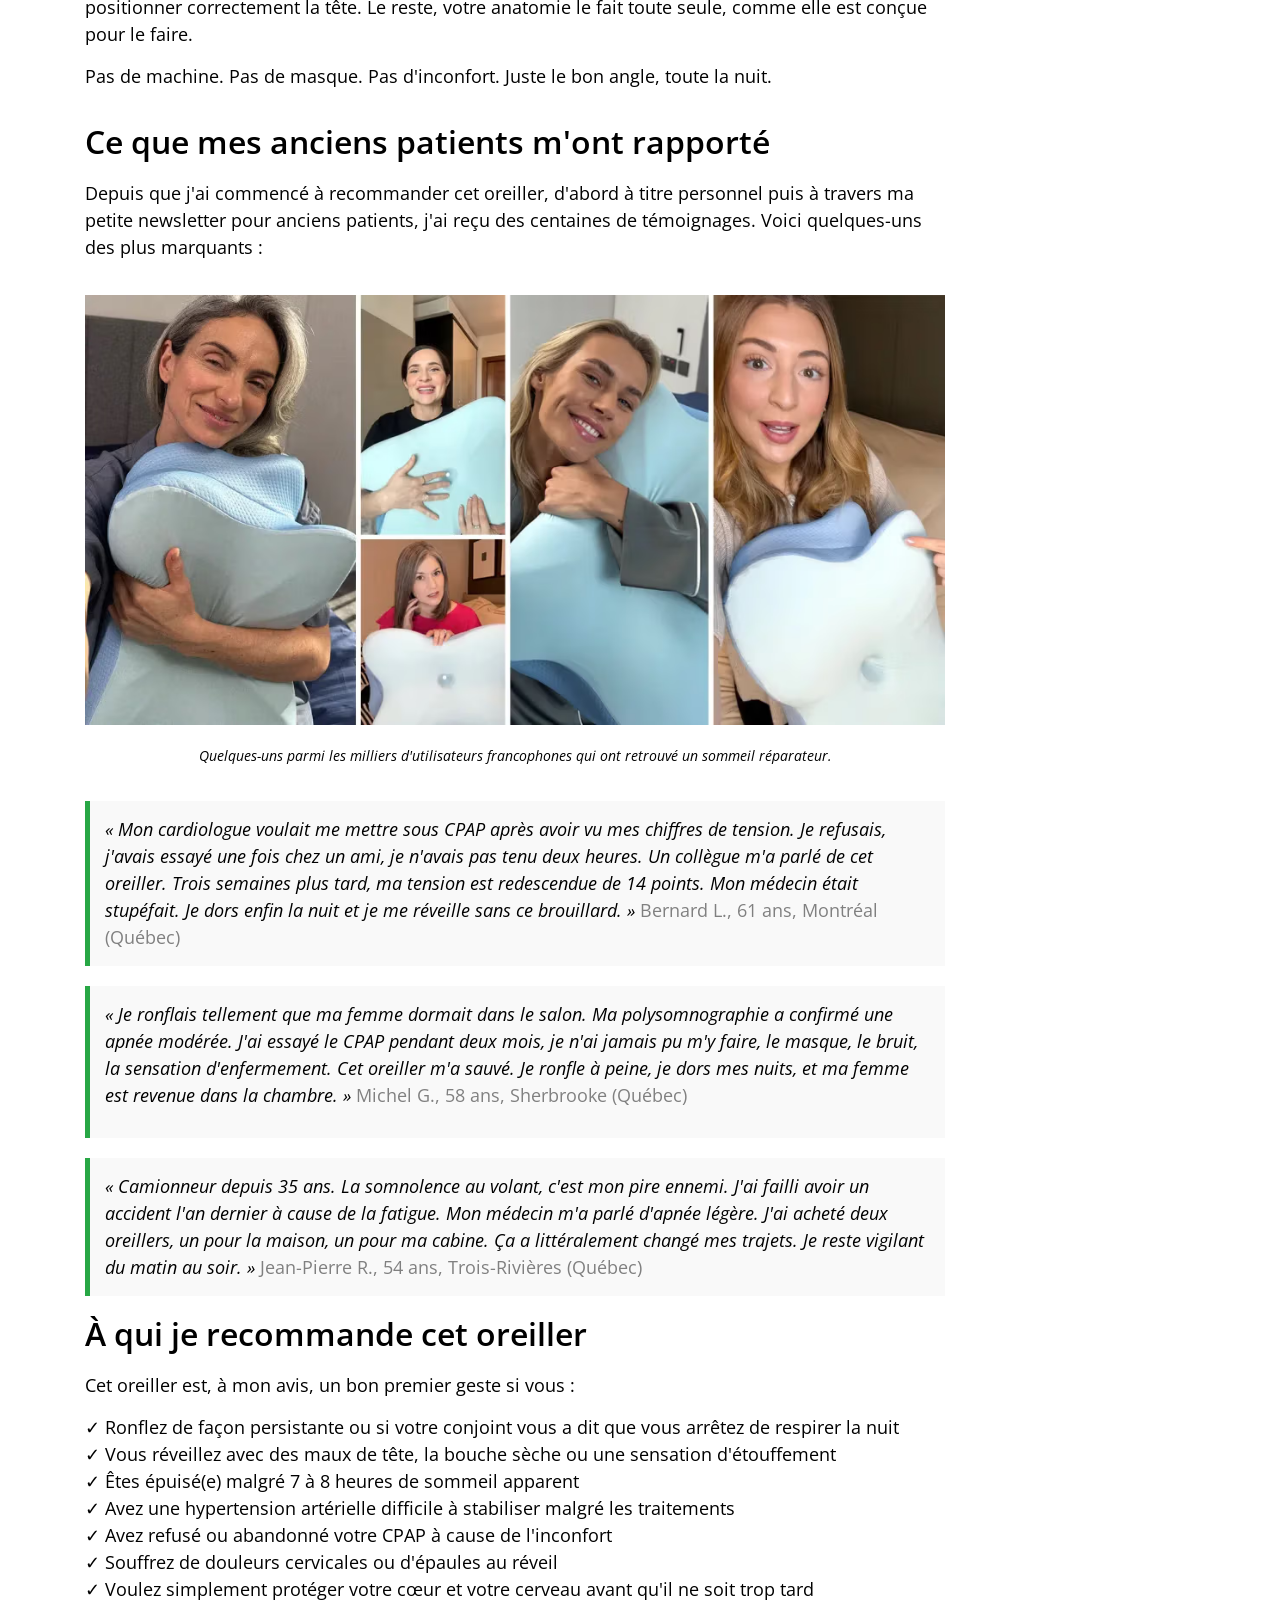
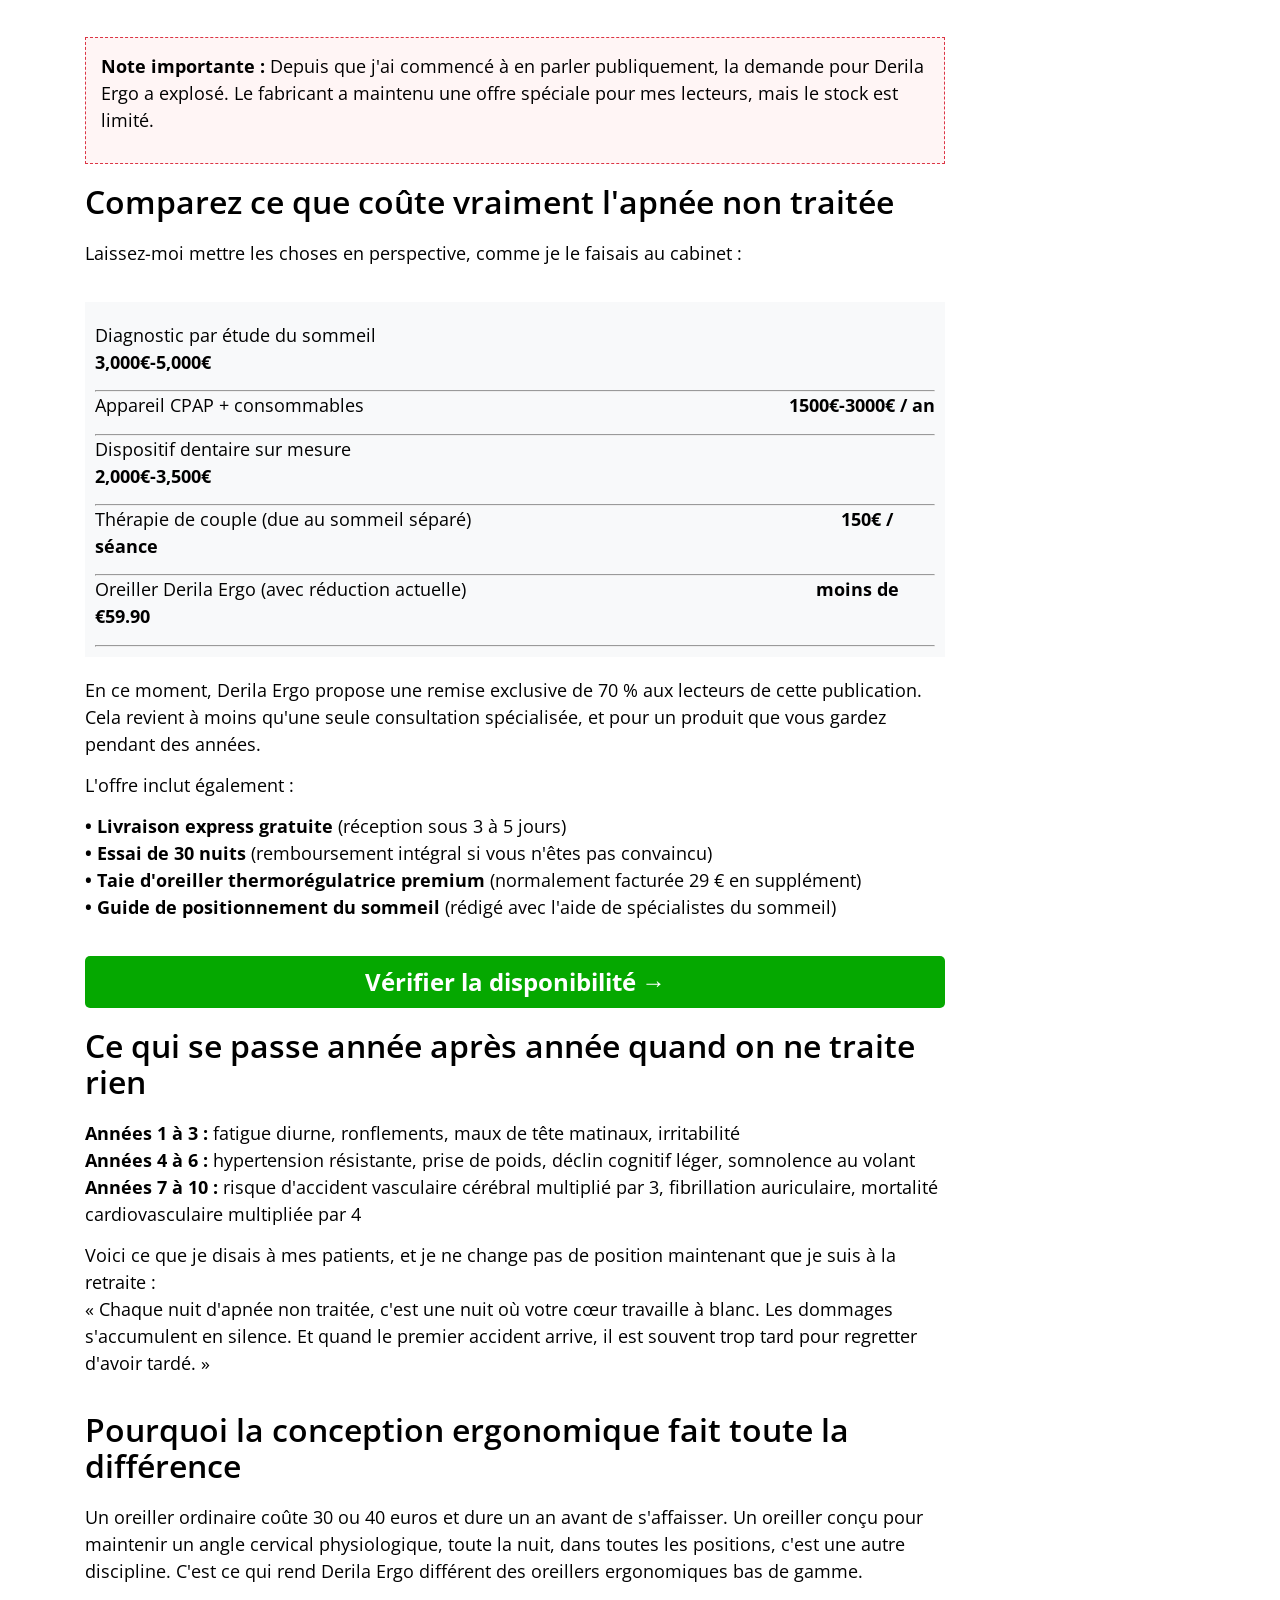
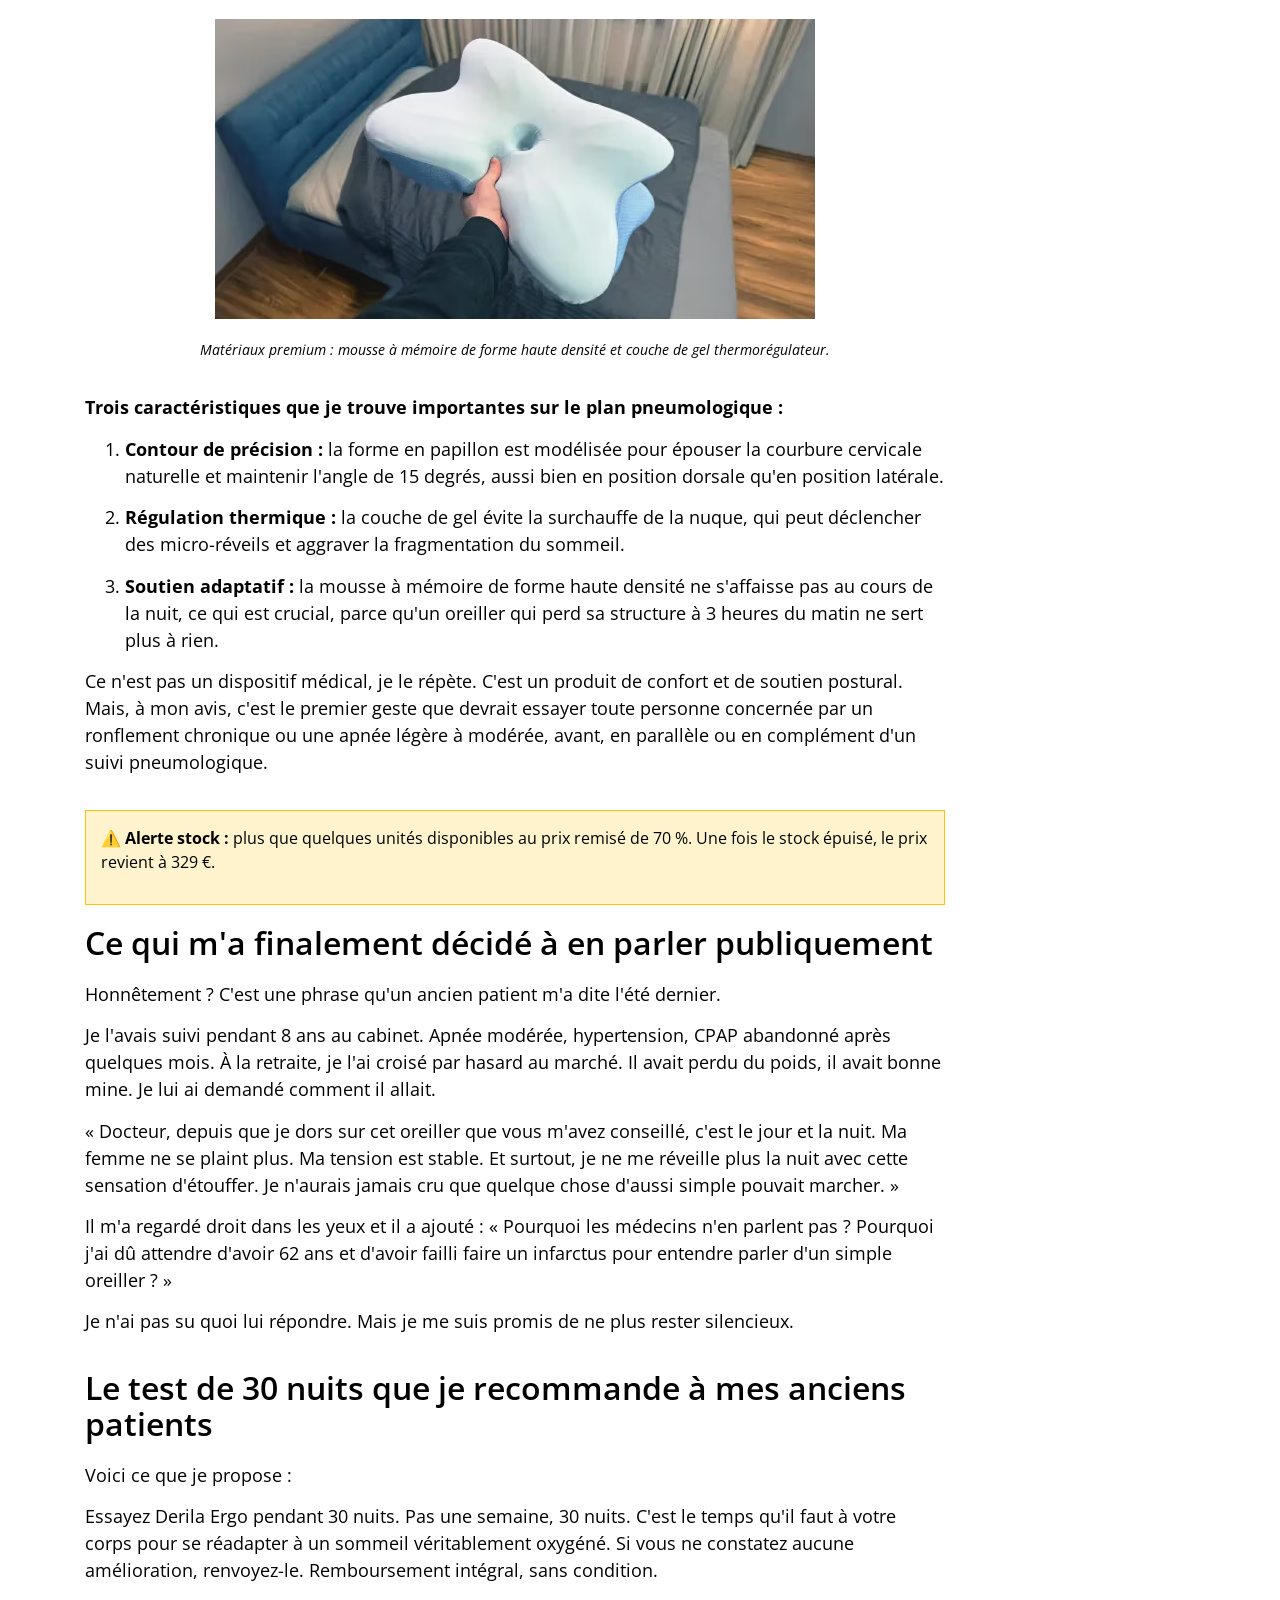
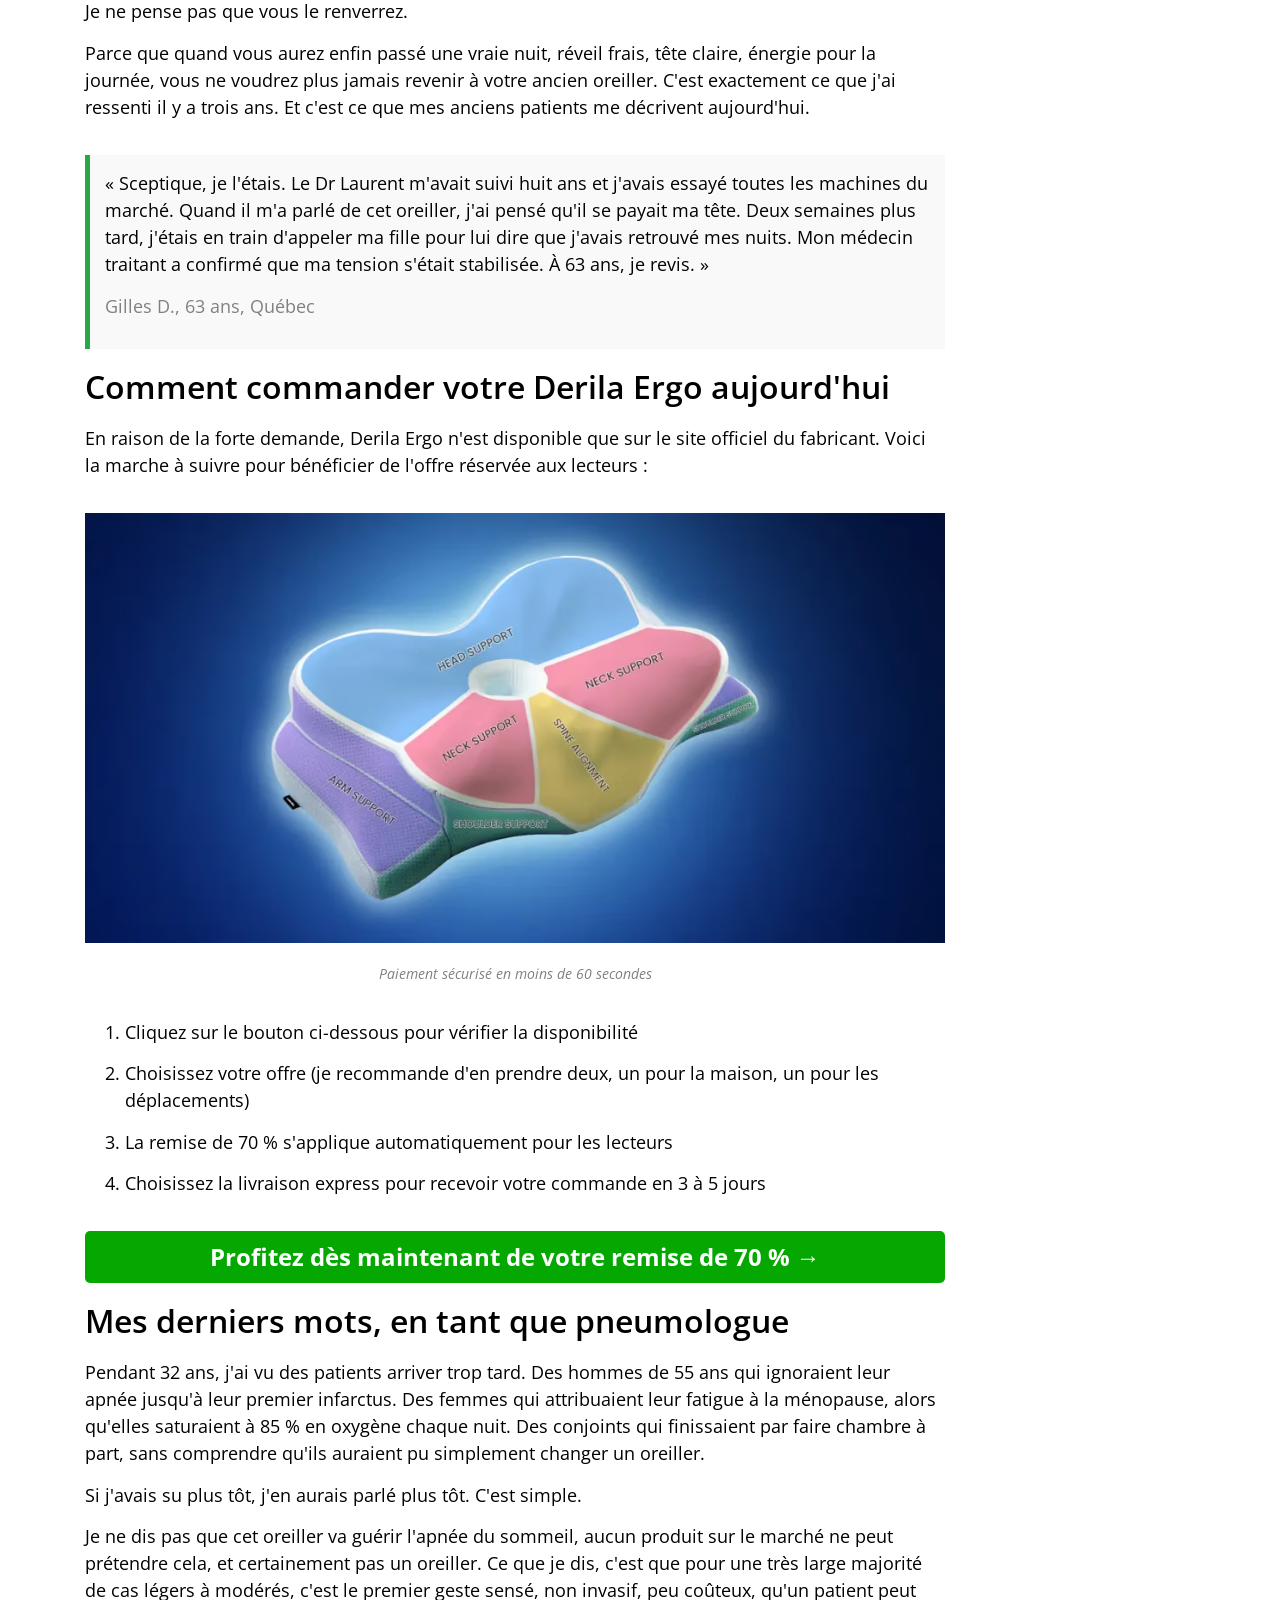
==== commit 44f3d972: "Derila FR White: aviso centralizado e data 20/11/2026" ====
--- a/dla-fr/index.html
+++ b/dla-fr/index.html
@@ -684,7 +684,8 @@
 
 <link rel="icon" href="/favicon.ico" type="image/x-icon">
 <link rel="preload" as="image" href="assets/images/08b1757f_i001-402d6199.avif" type="image/avif">
-<link rel="preconnect" href="https://fonts.gstatic.com" crossorigin><link href="https://fonts.googleapis.com/css2?family=Open+Sans:wght@400;600;700;800&family=Roboto:wght@400;700&display=swap" rel="stylesheet"></head>
+<link rel="preconnect" href="https://fonts.gstatic.com" crossorigin><link href="https://fonts.googleapis.com/css2?family=Open+Sans:wght@400;600;700;800&family=Roboto:wght@400;700&display=swap" rel="stylesheet"><style>.elementor-element-f52a4c6{width:100%!important;max-width:100%!important;align-self:stretch!important}.elementor-element-f52a4c6 .elementor-heading-title{text-align:center!important}</style>
+</head>
 <body class="wp-singular page-template page-template-elementor_canvas page page-id-4003 wp-embed-responsive wp-theme-hello-elementor theme-default elementor-default elementor-template-canvas elementor-kit-6 elementor-page elementor-page-4003">
 	
 
@@ -736,7 +737,7 @@
 				</div>
 				<div class="elementor-element elementor-element-98b8b51 elementor-widget elementor-widget-text-editor" data-id="98b8b51" data-element_type="widget" data-e-type="widget" data-widget_type="text-editor.default">
 				<div class="elementor-widget-container">
-									<p><span style="color: #808080;">✅ Par le Dr Marc Laurent, pneumologue retraité | 32 ans d'exercice en médecine respiratoire et du sommeil<br data-start="735" data-end="738">Investigation Santé France | Dernière mise à jour : 13 avril 2026</span></p>								</div>
+									<p><span style="color: #808080;">✅ Par le Dr Marc Laurent, pneumologue retraité | 32 ans d'exercice en médecine respiratoire et du sommeil<br data-start="735" data-end="738">Investigation Santé France | Dernière mise à jour : 20 novembre 2026</span></p>								</div>
 				</div>
 				<div class="elementor-element elementor-element-a628d38 elementor-widget elementor-widget-image" data-id="a628d38" data-element_type="widget" data-e-type="widget" data-widget_type="image.default">
 				<div class="elementor-widget-container">
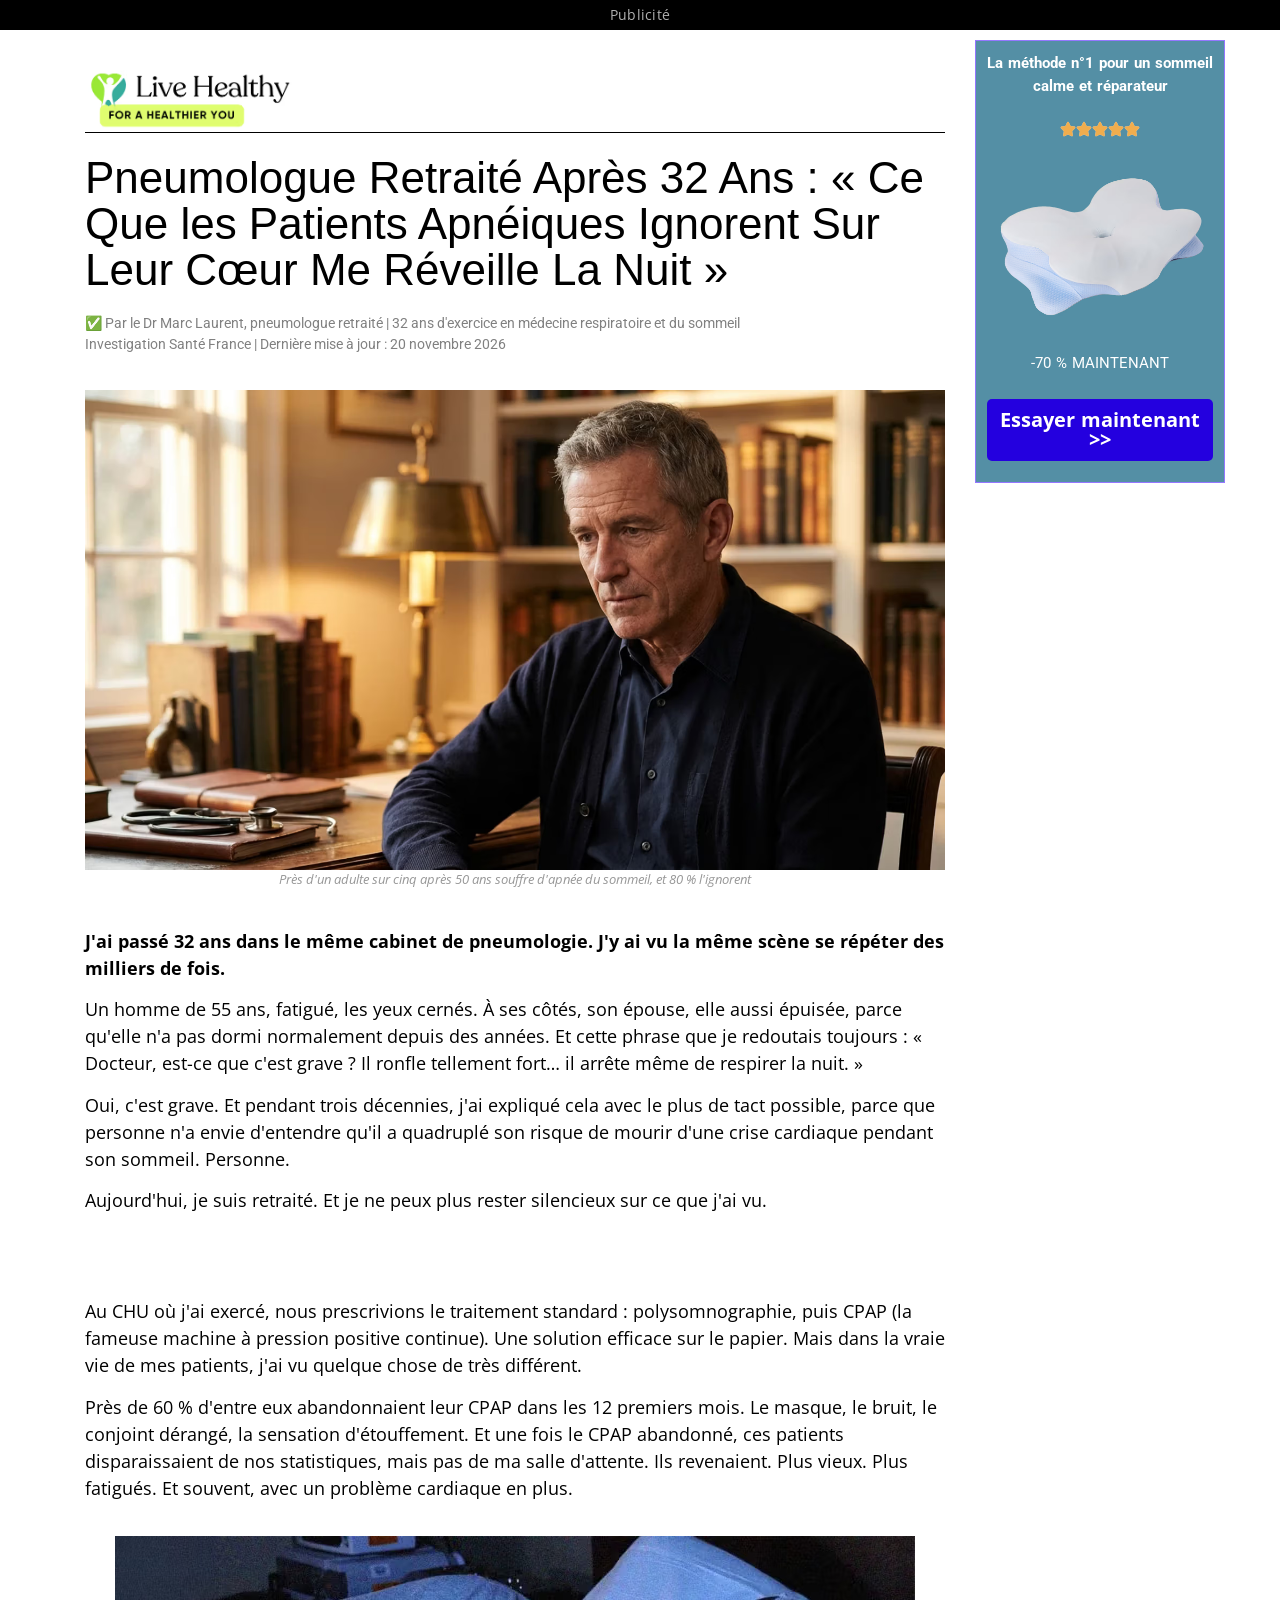
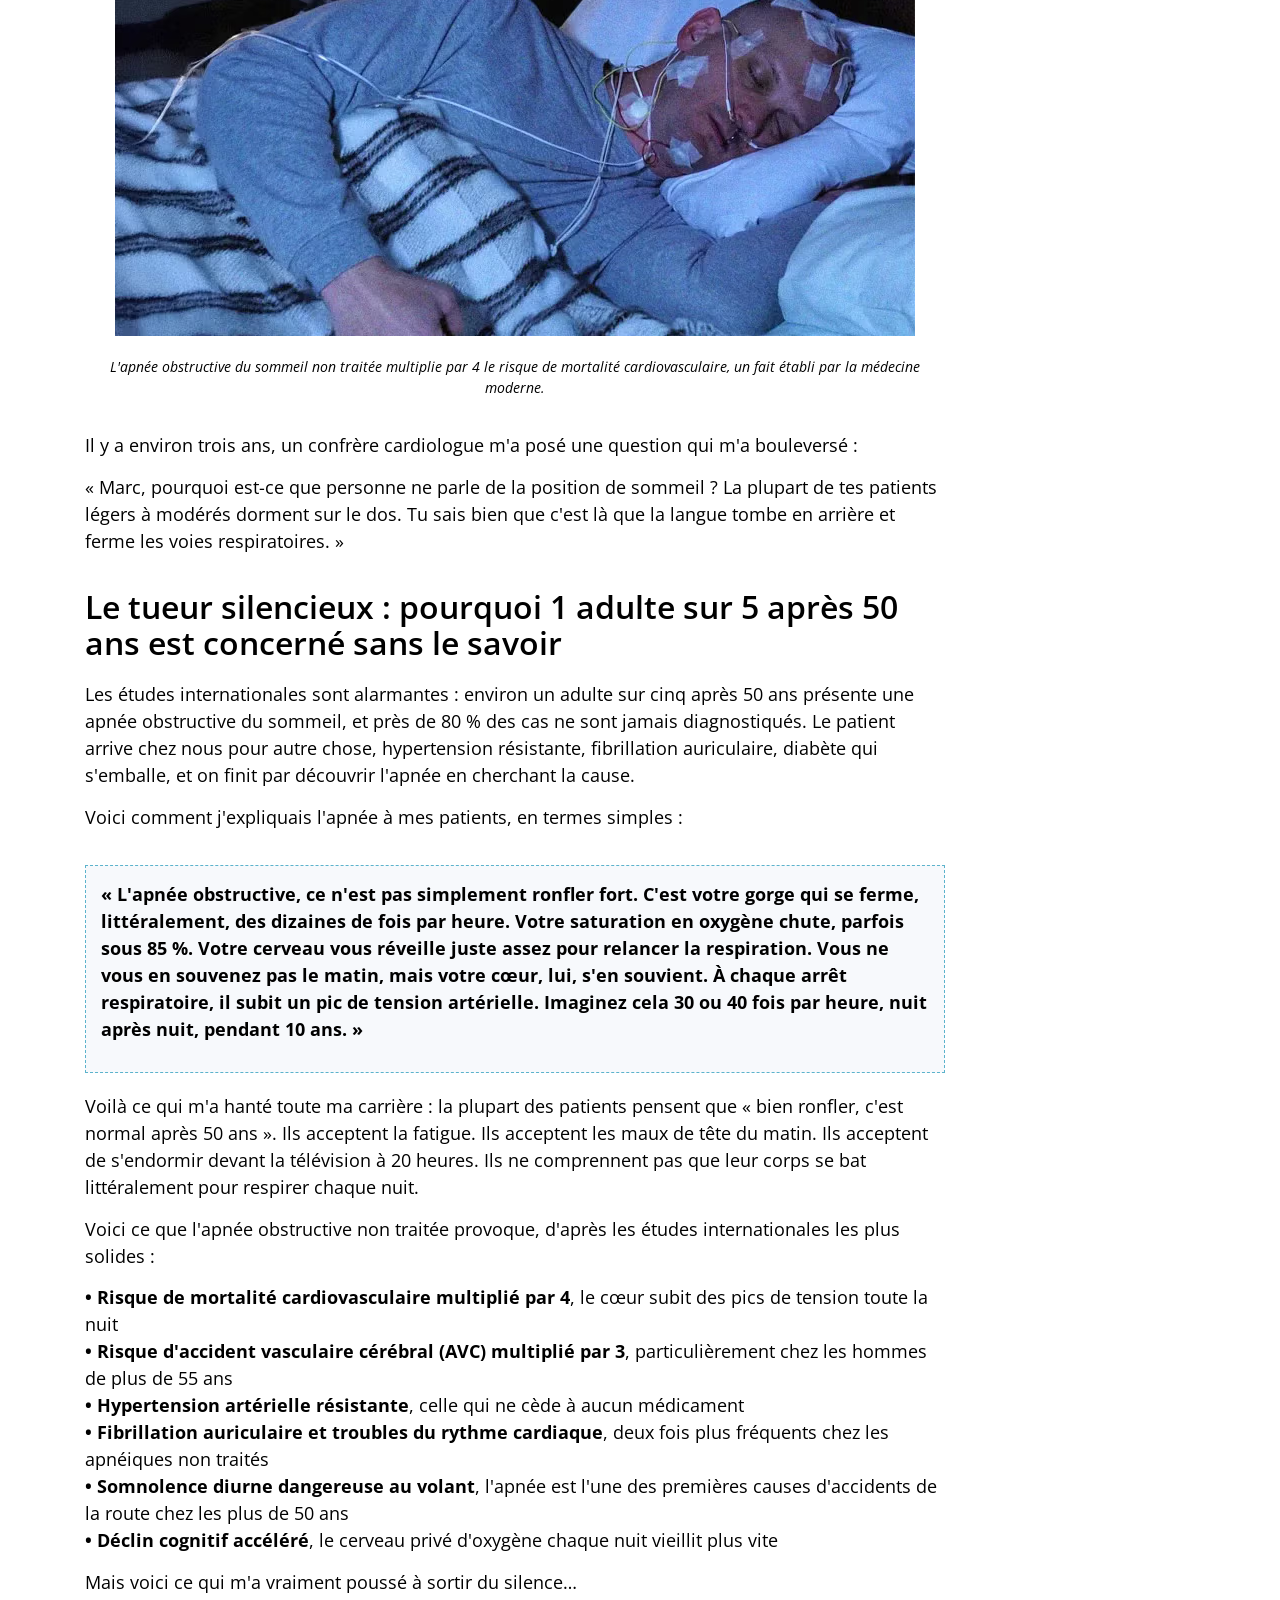
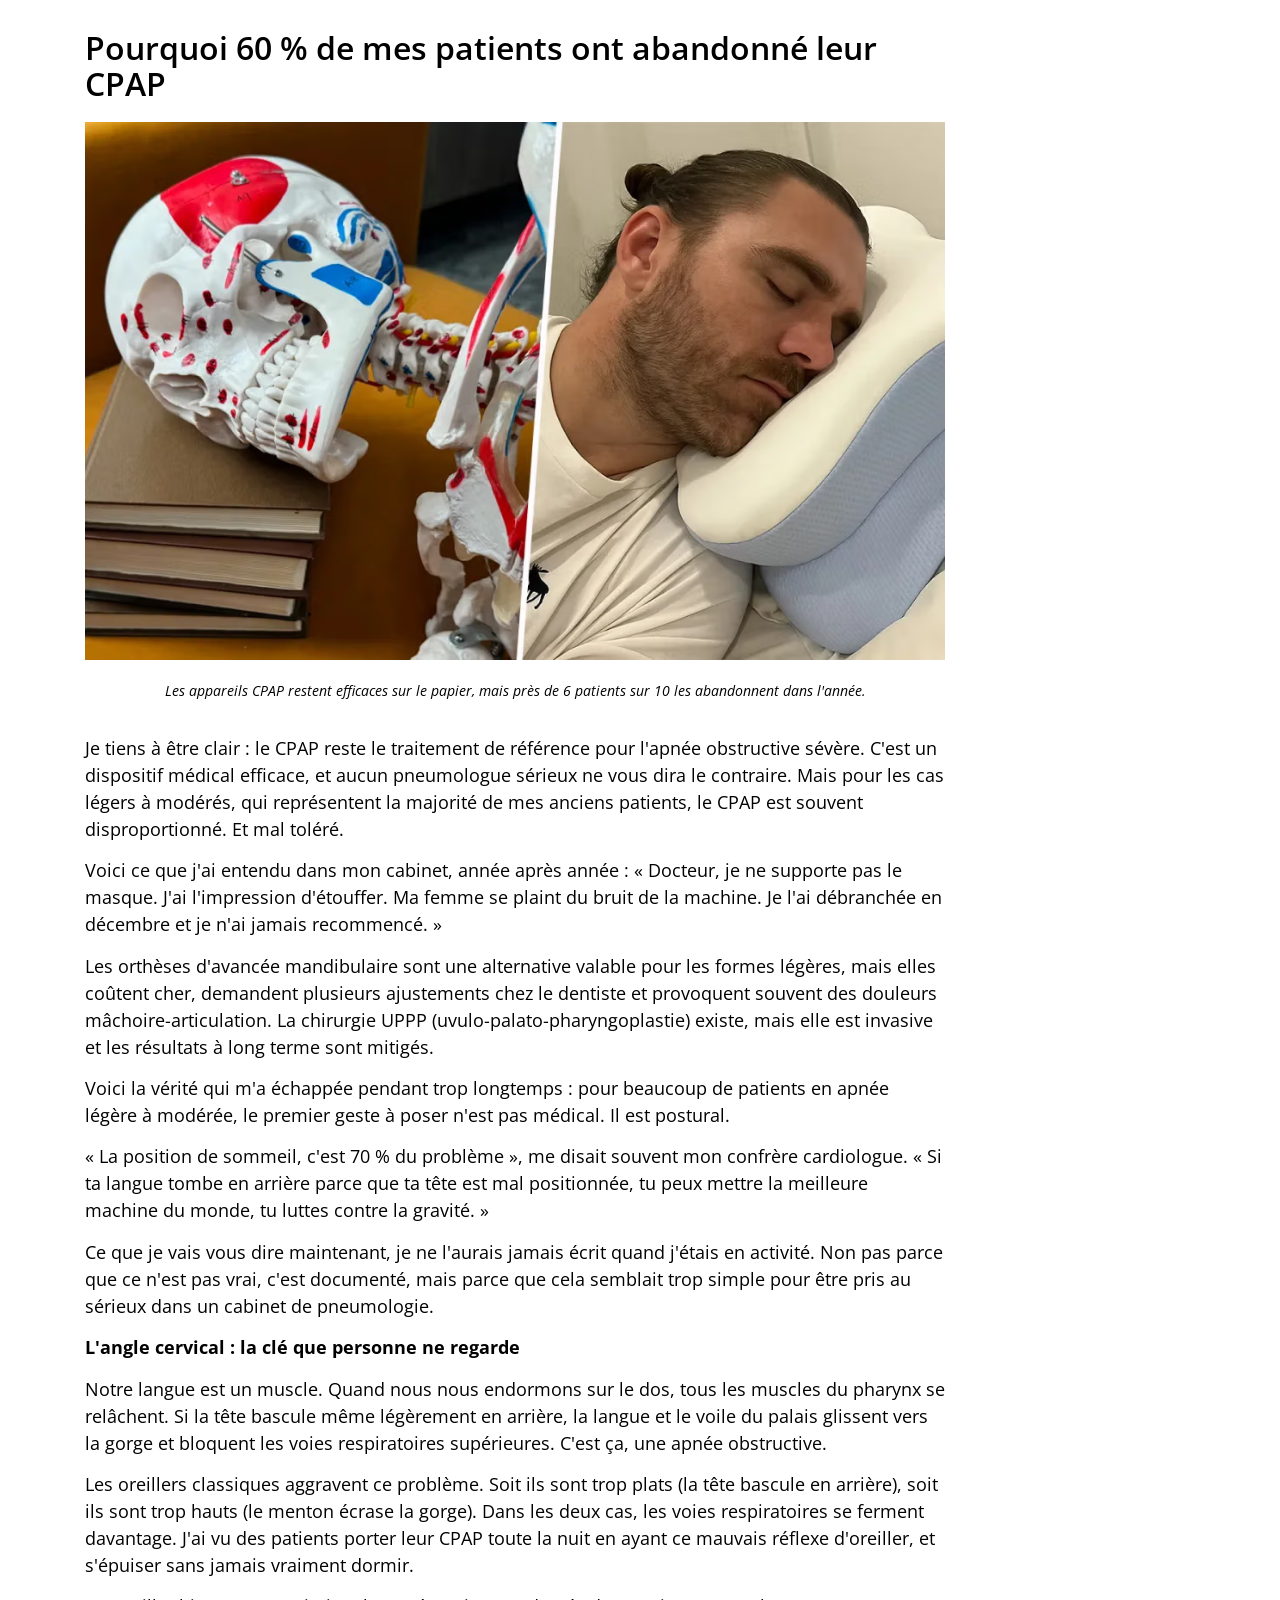
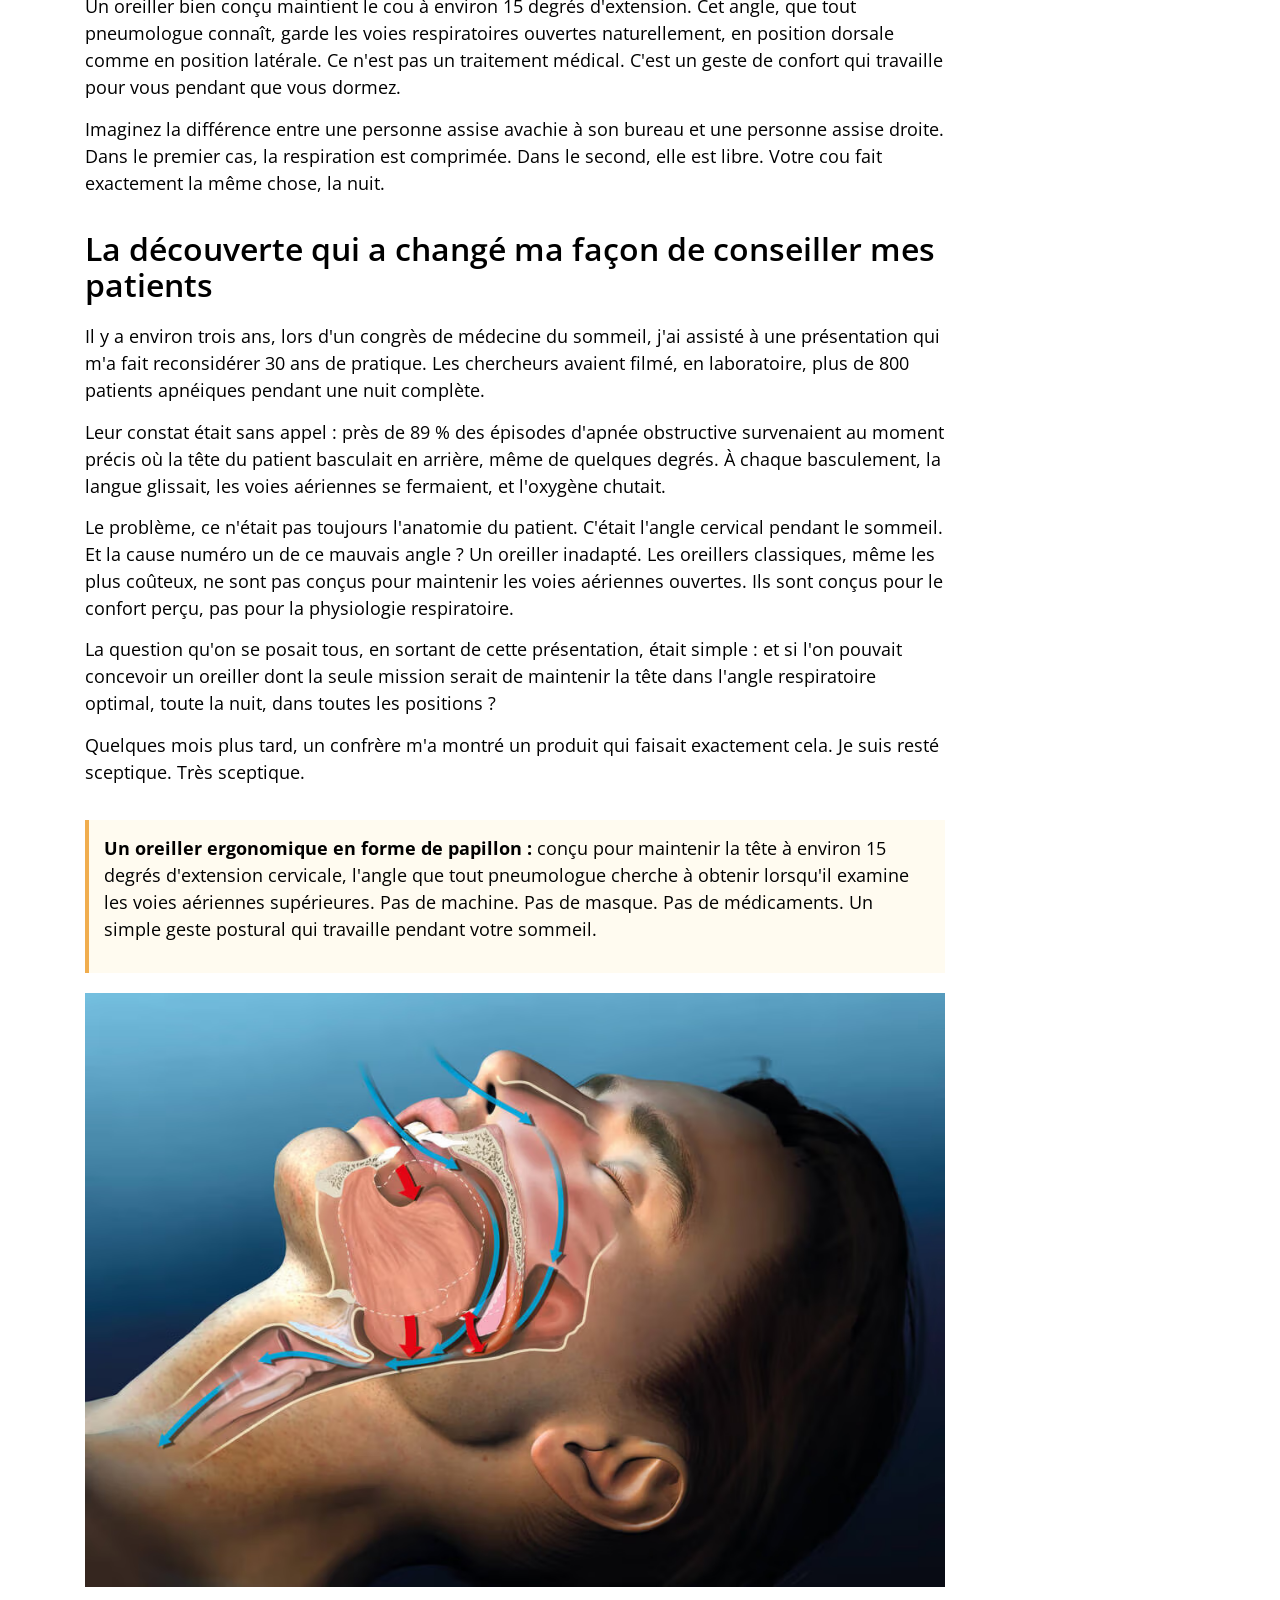
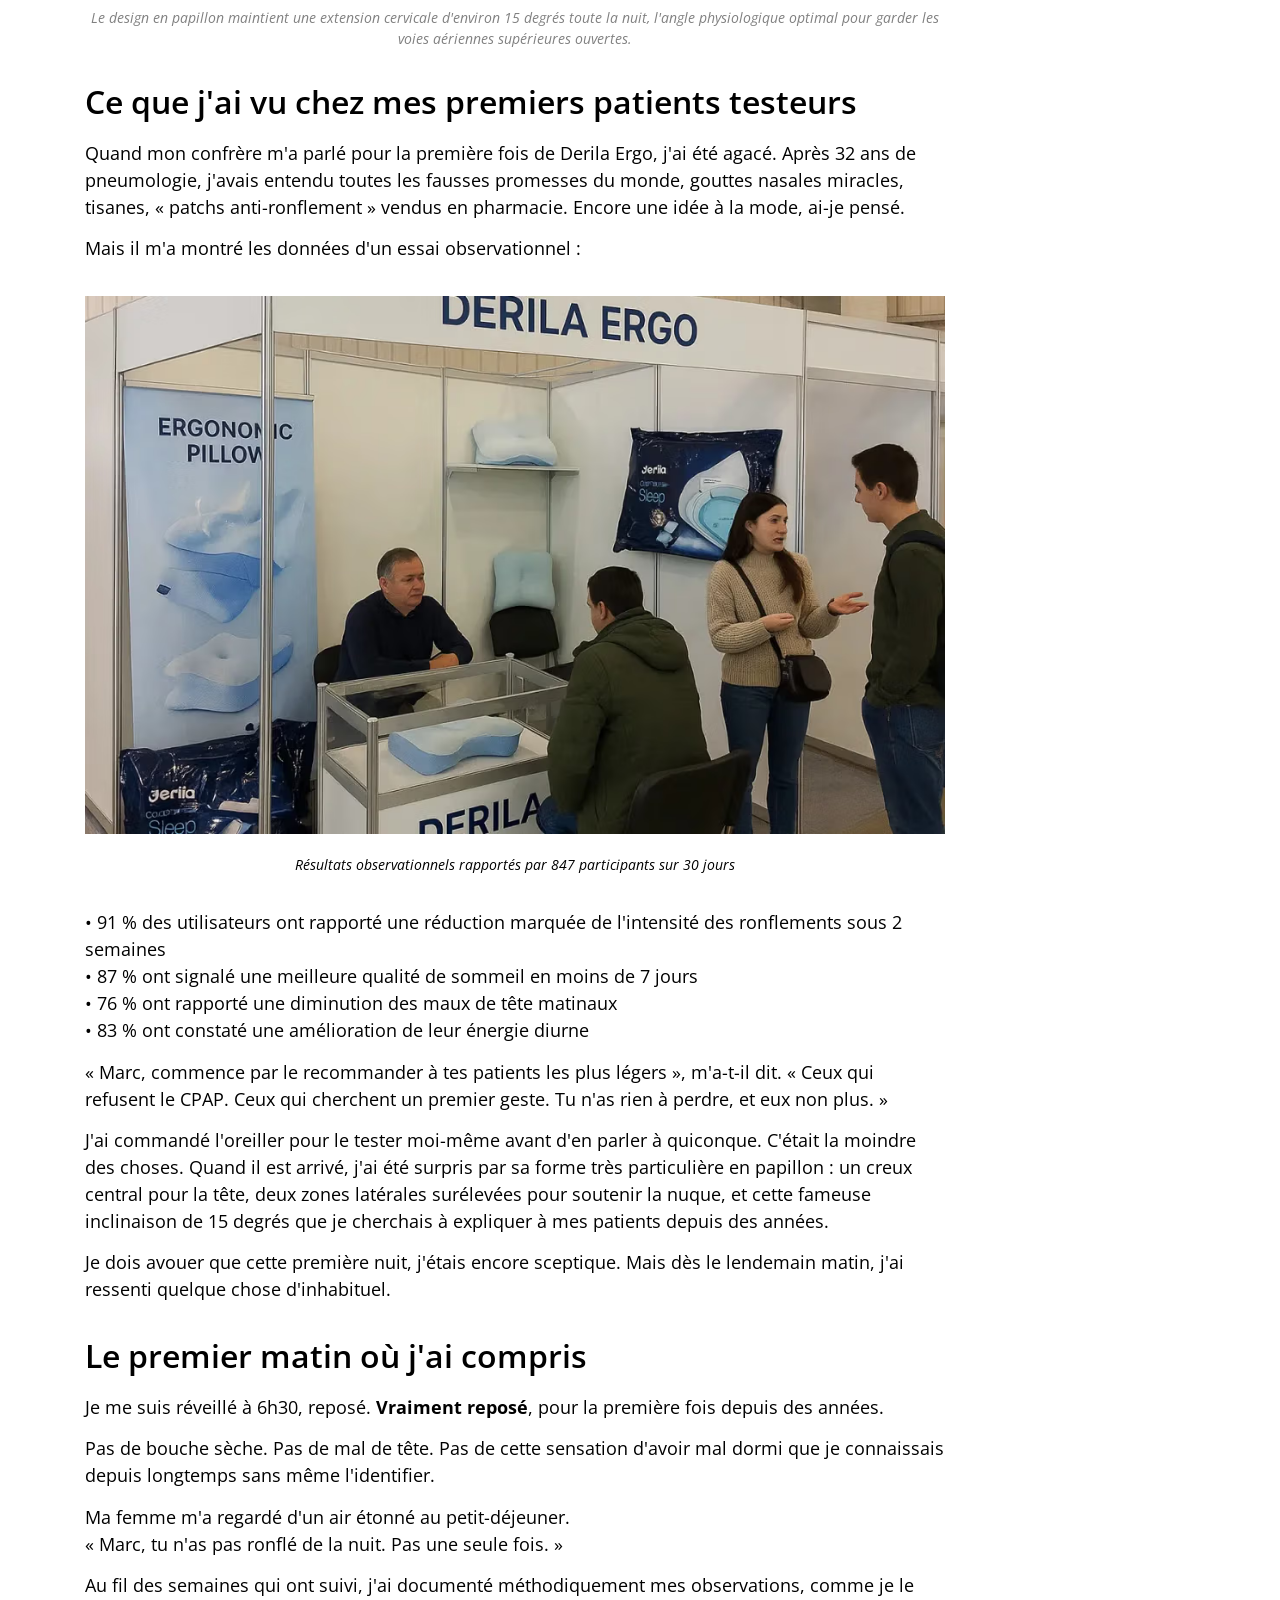
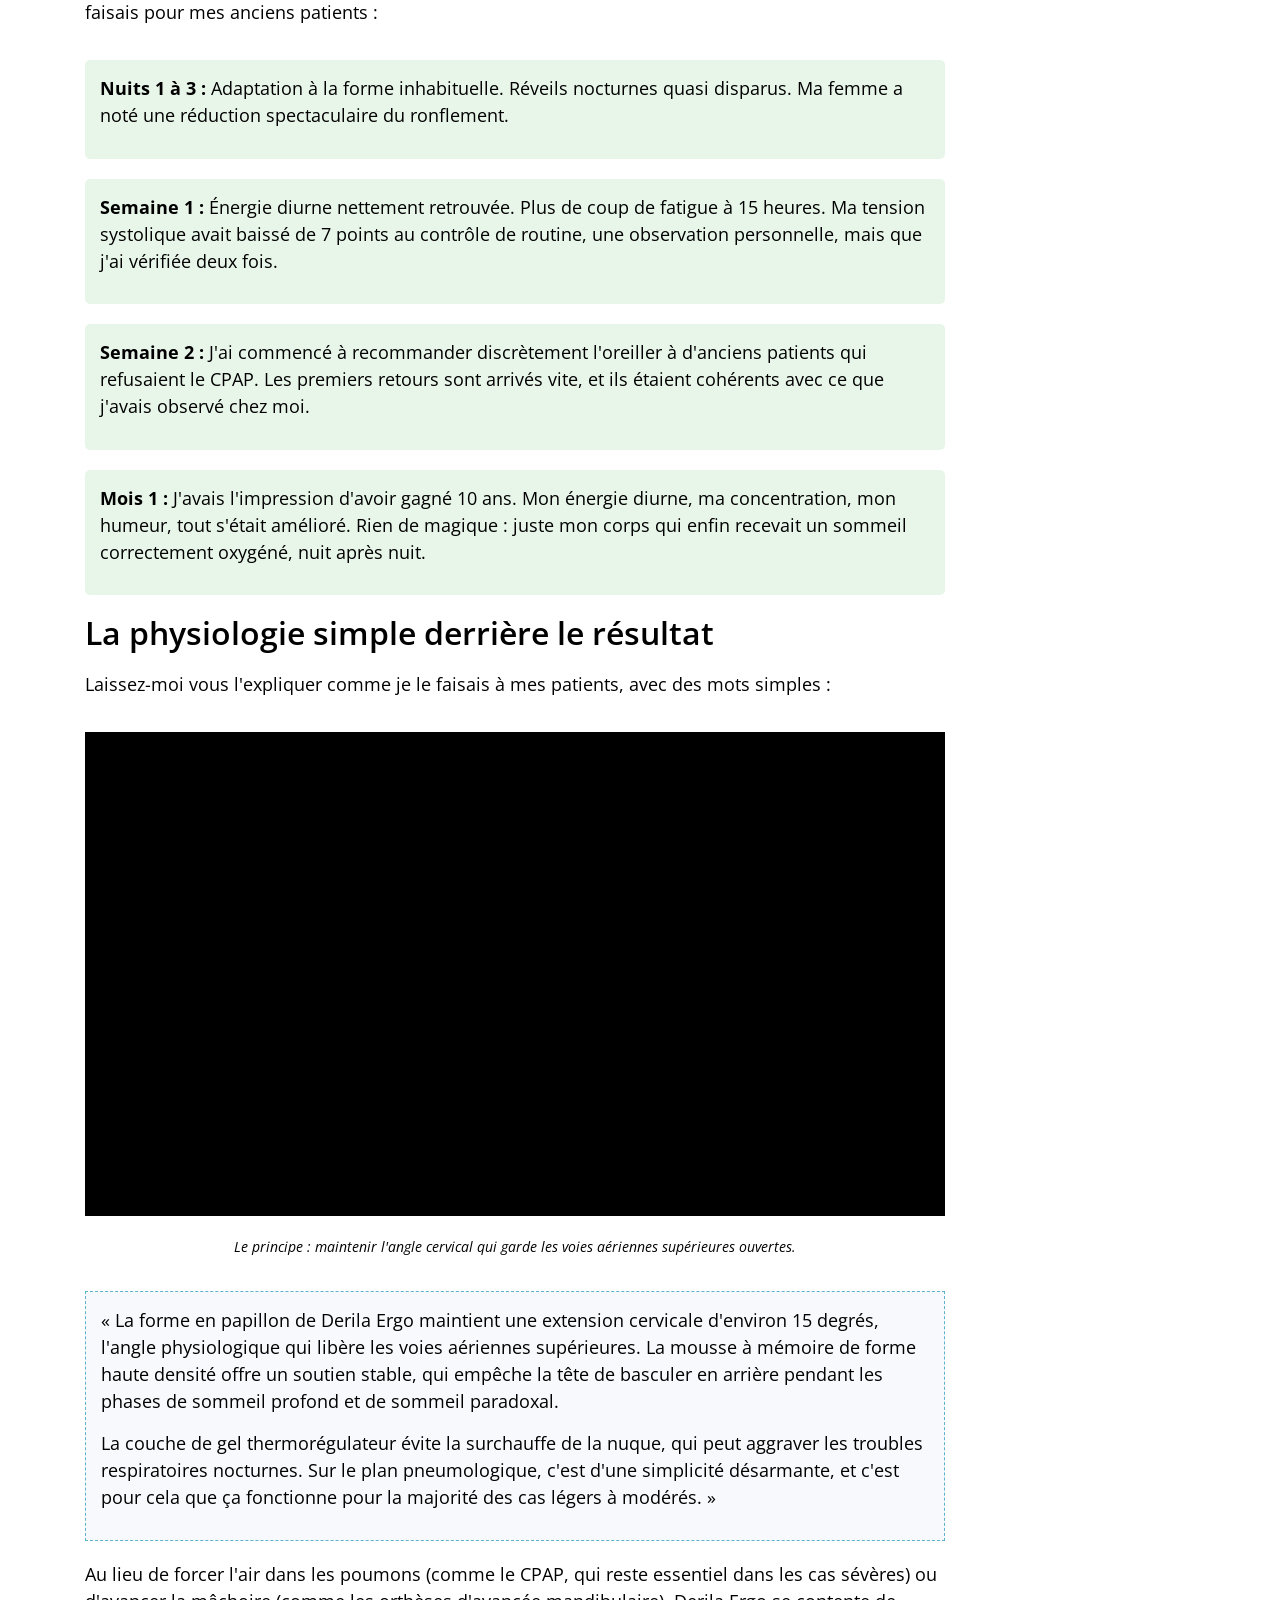
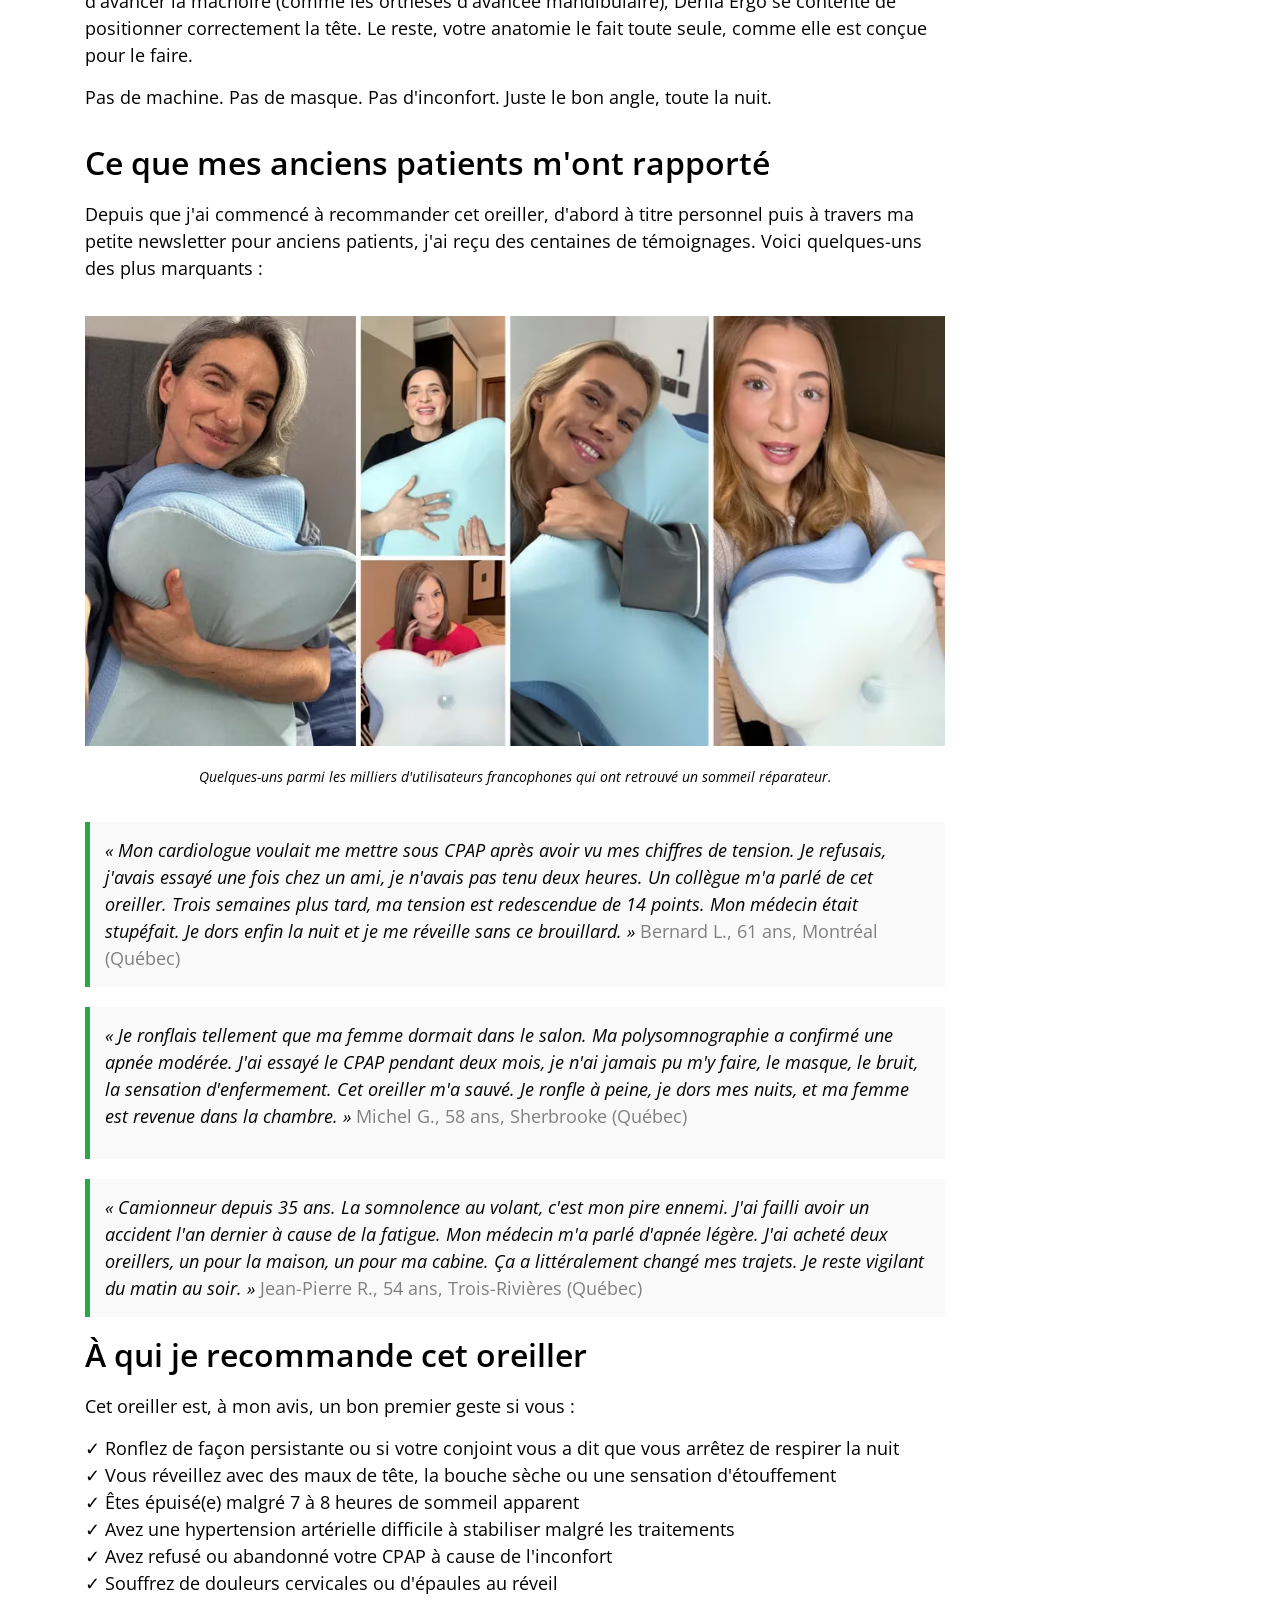
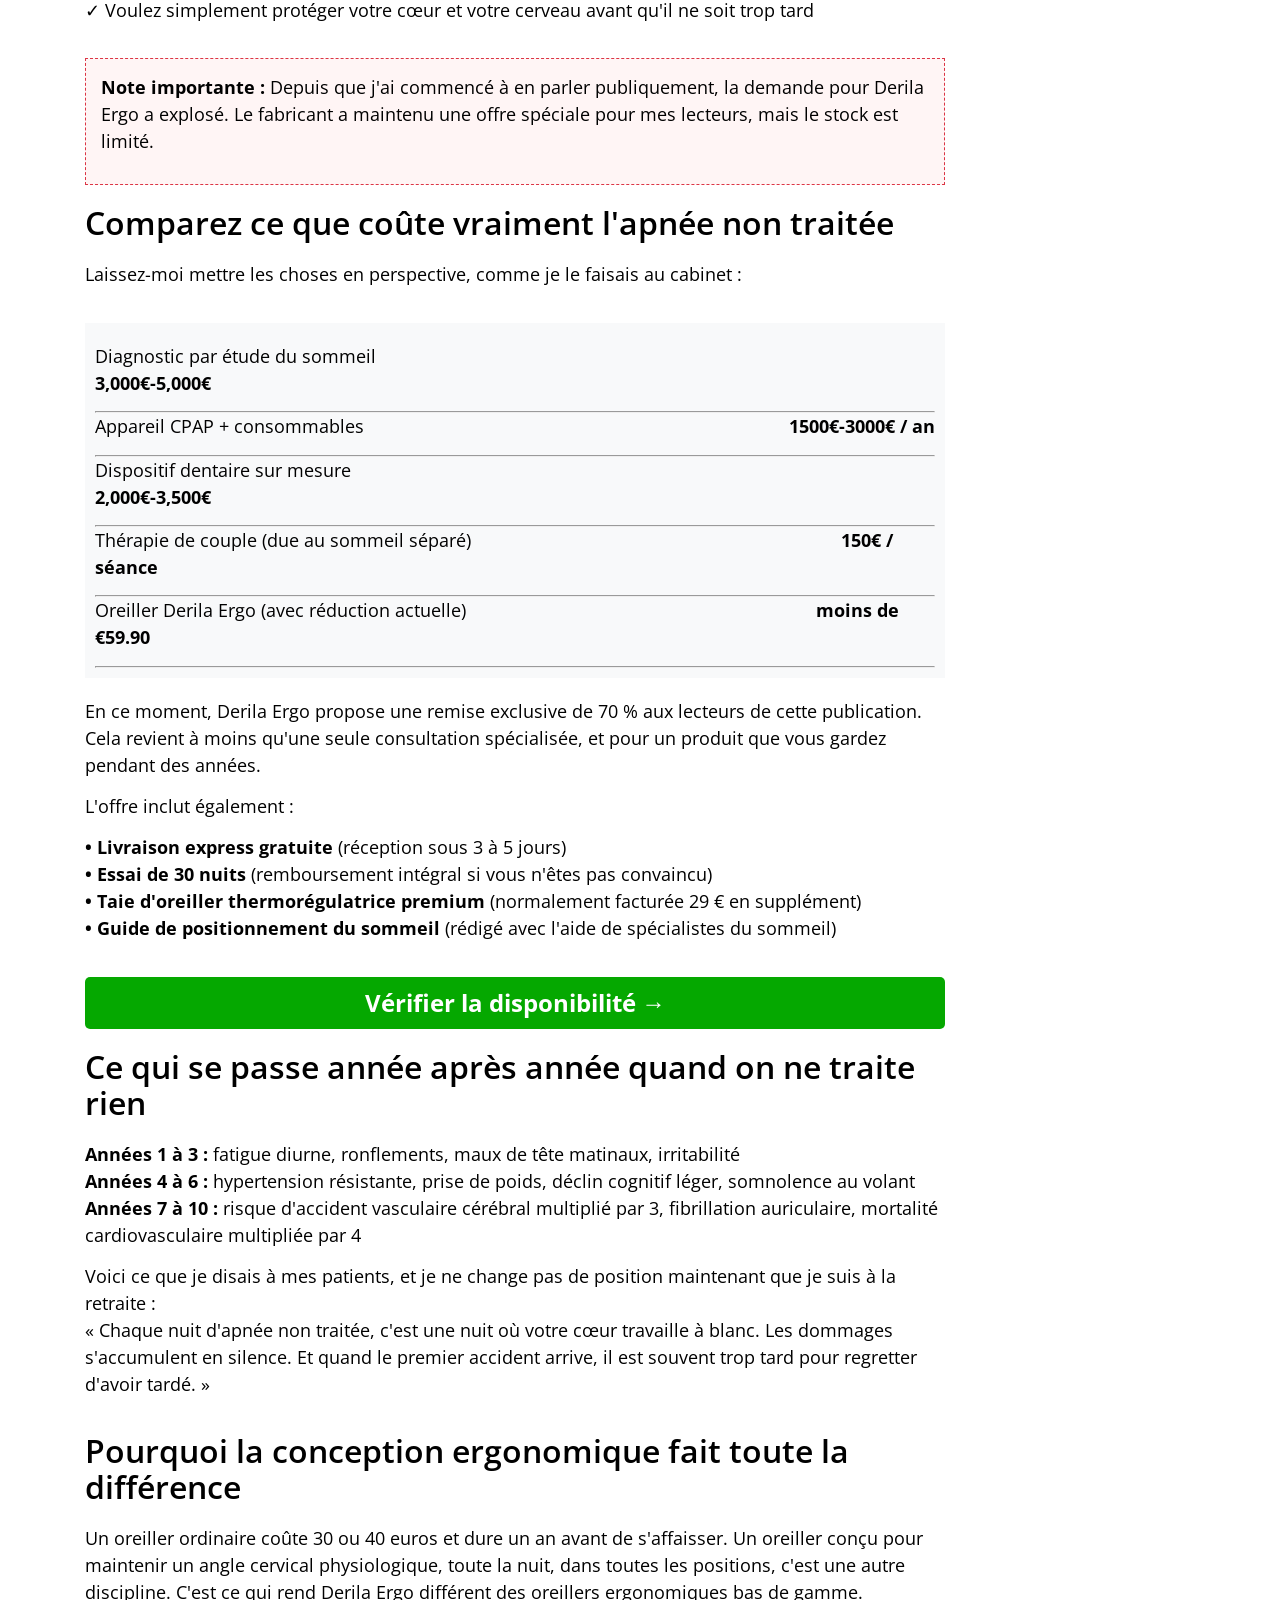
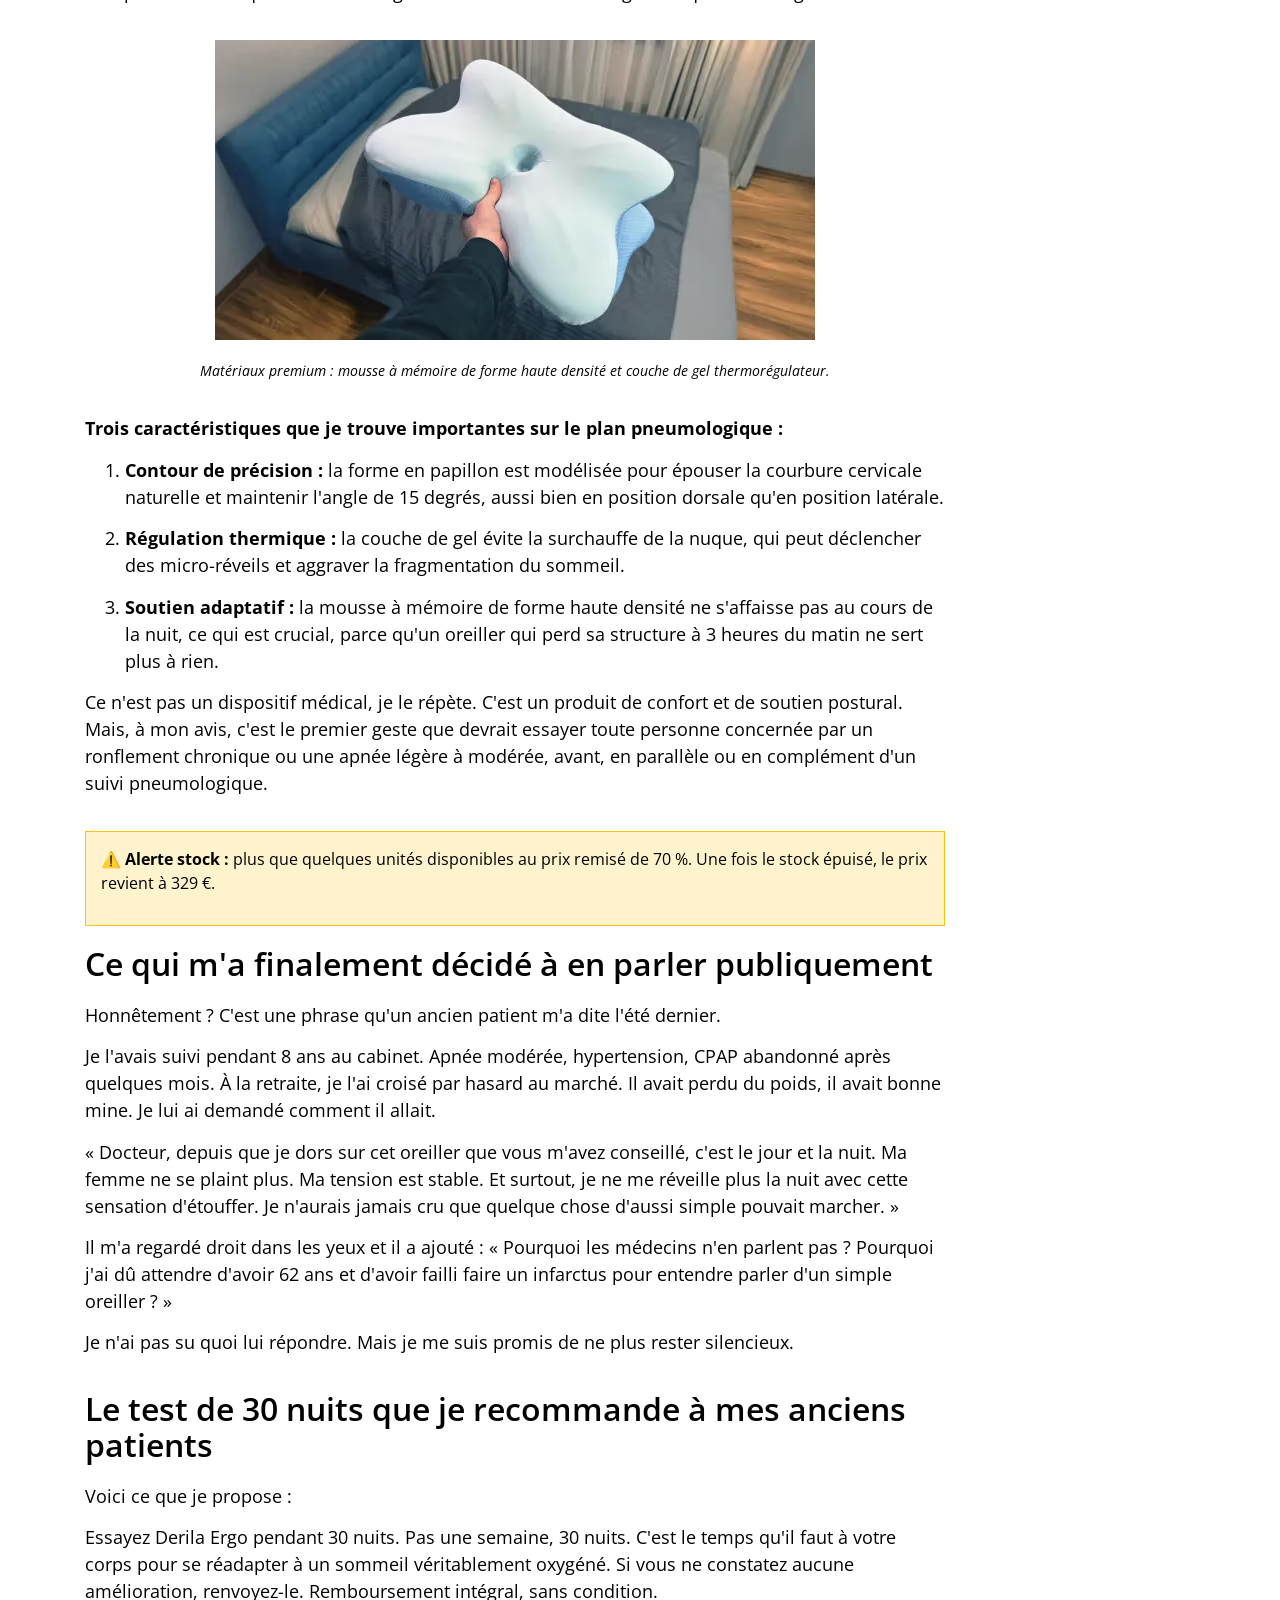
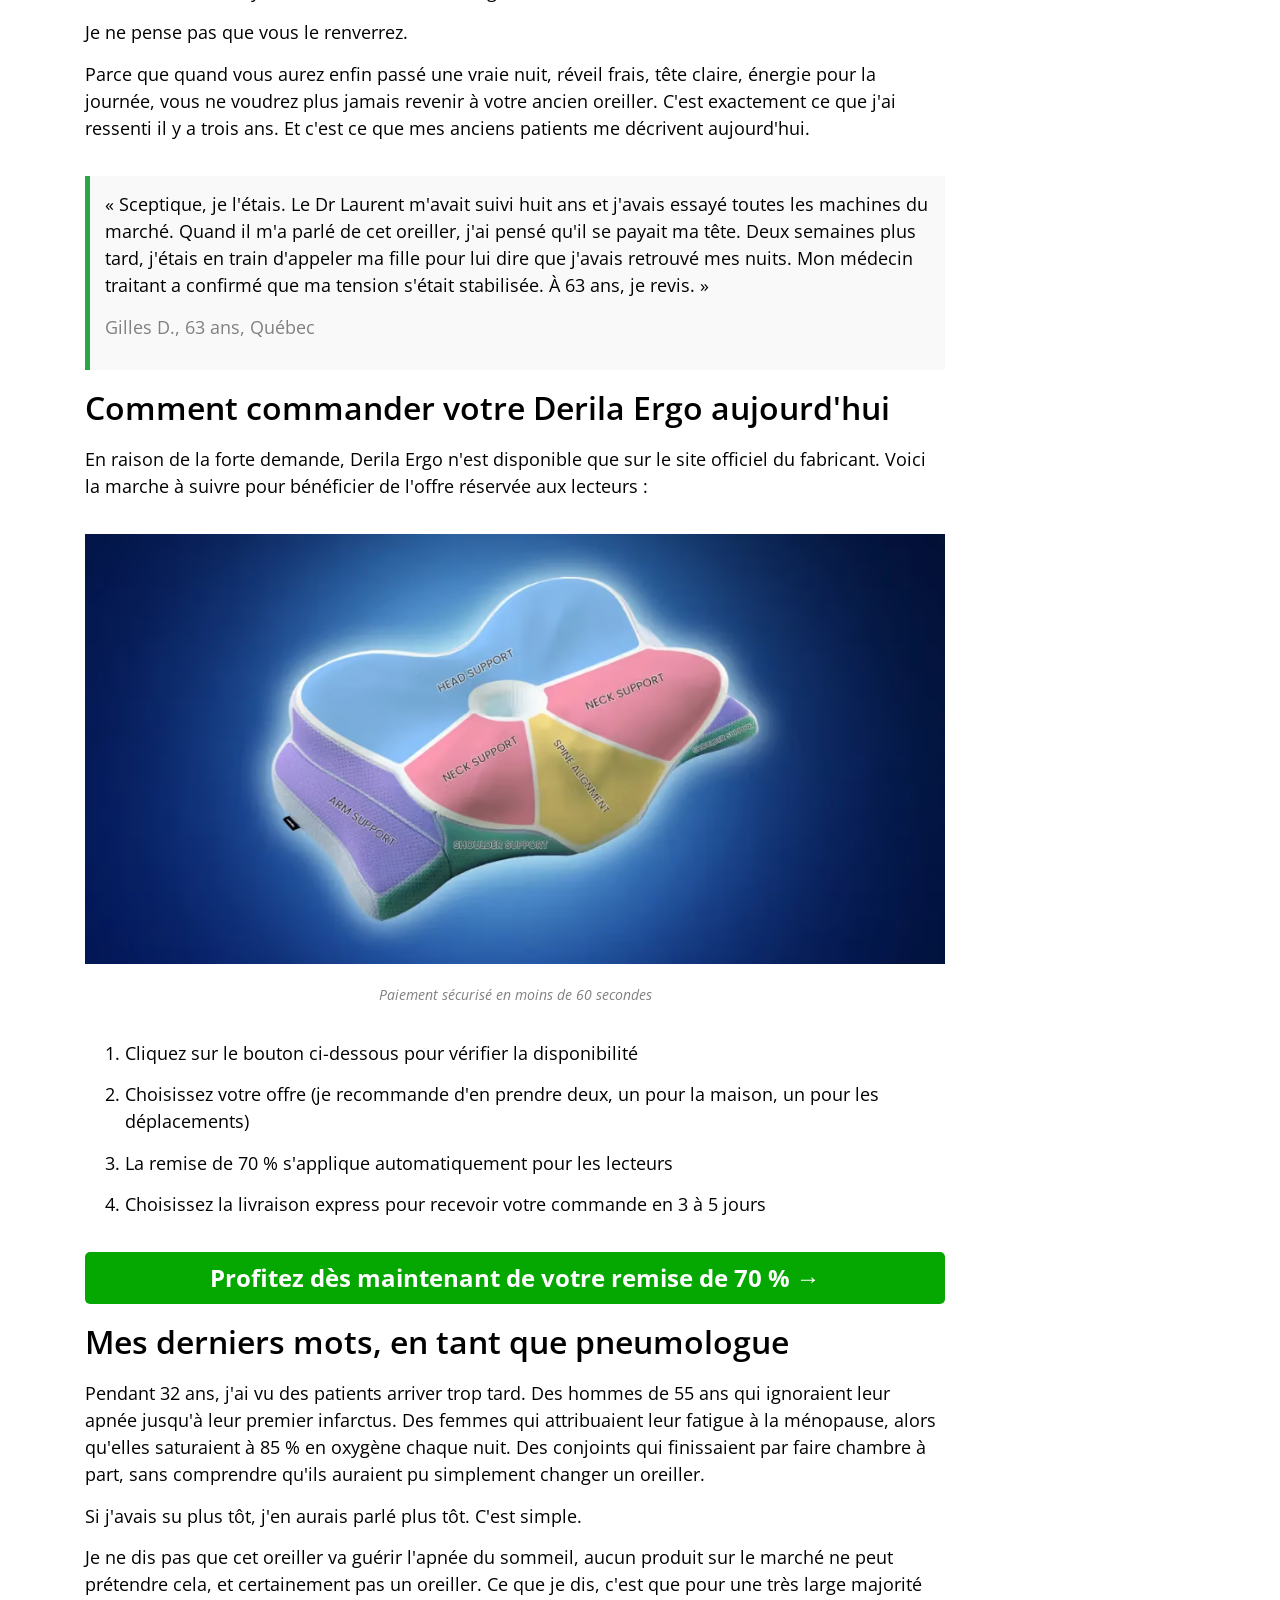
==== commit d466cc5c: "Derila FR White: tarja preta de publicidade no topo" ====
--- a/dla-fr/index.html
+++ b/dla-fr/index.html
@@ -684,9 +684,10 @@
 
 <link rel="icon" href="/favicon.ico" type="image/x-icon">
 <link rel="preload" as="image" href="assets/images/08b1757f_i001-402d6199.avif" type="image/avif">
-<link rel="preconnect" href="https://fonts.gstatic.com" crossorigin><link href="https://fonts.googleapis.com/css2?family=Open+Sans:wght@400;600;700;800&family=Roboto:wght@400;700&display=swap" rel="stylesheet"><style>.elementor-element-f52a4c6{width:100%!important;max-width:100%!important;align-self:stretch!important}.elementor-element-f52a4c6 .elementor-heading-title{text-align:center!important}</style>
+<link rel="preconnect" href="https://fonts.gstatic.com" crossorigin><link href="https://fonts.googleapis.com/css2?family=Open+Sans:wght@400;600;700;800&family=Roboto:wght@400;700&display=swap" rel="stylesheet"><style>body{margin:0}.adbar{background:#000;color:#b1b1b1;font-family:"Open Sans",Arial,sans-serif;font-size:14px;line-height:30px;text-align:center;letter-spacing:.3px;width:100%}.elementor-element-f52a4c6{display:none!important}.elementor-element-0c11adc{--padding-top:20px!important;--padding-bottom:20px!important}</style>
 </head>
 <body class="wp-singular page-template page-template-elementor_canvas page page-id-4003 wp-embed-responsive wp-theme-hello-elementor theme-default elementor-default elementor-template-canvas elementor-kit-6 elementor-page elementor-page-4003">
+<div class="adbar">Publicité</div>
 	
 
 		<div data-elementor-type="wp-post" data-elementor-id="4003" class="elementor elementor-4003">
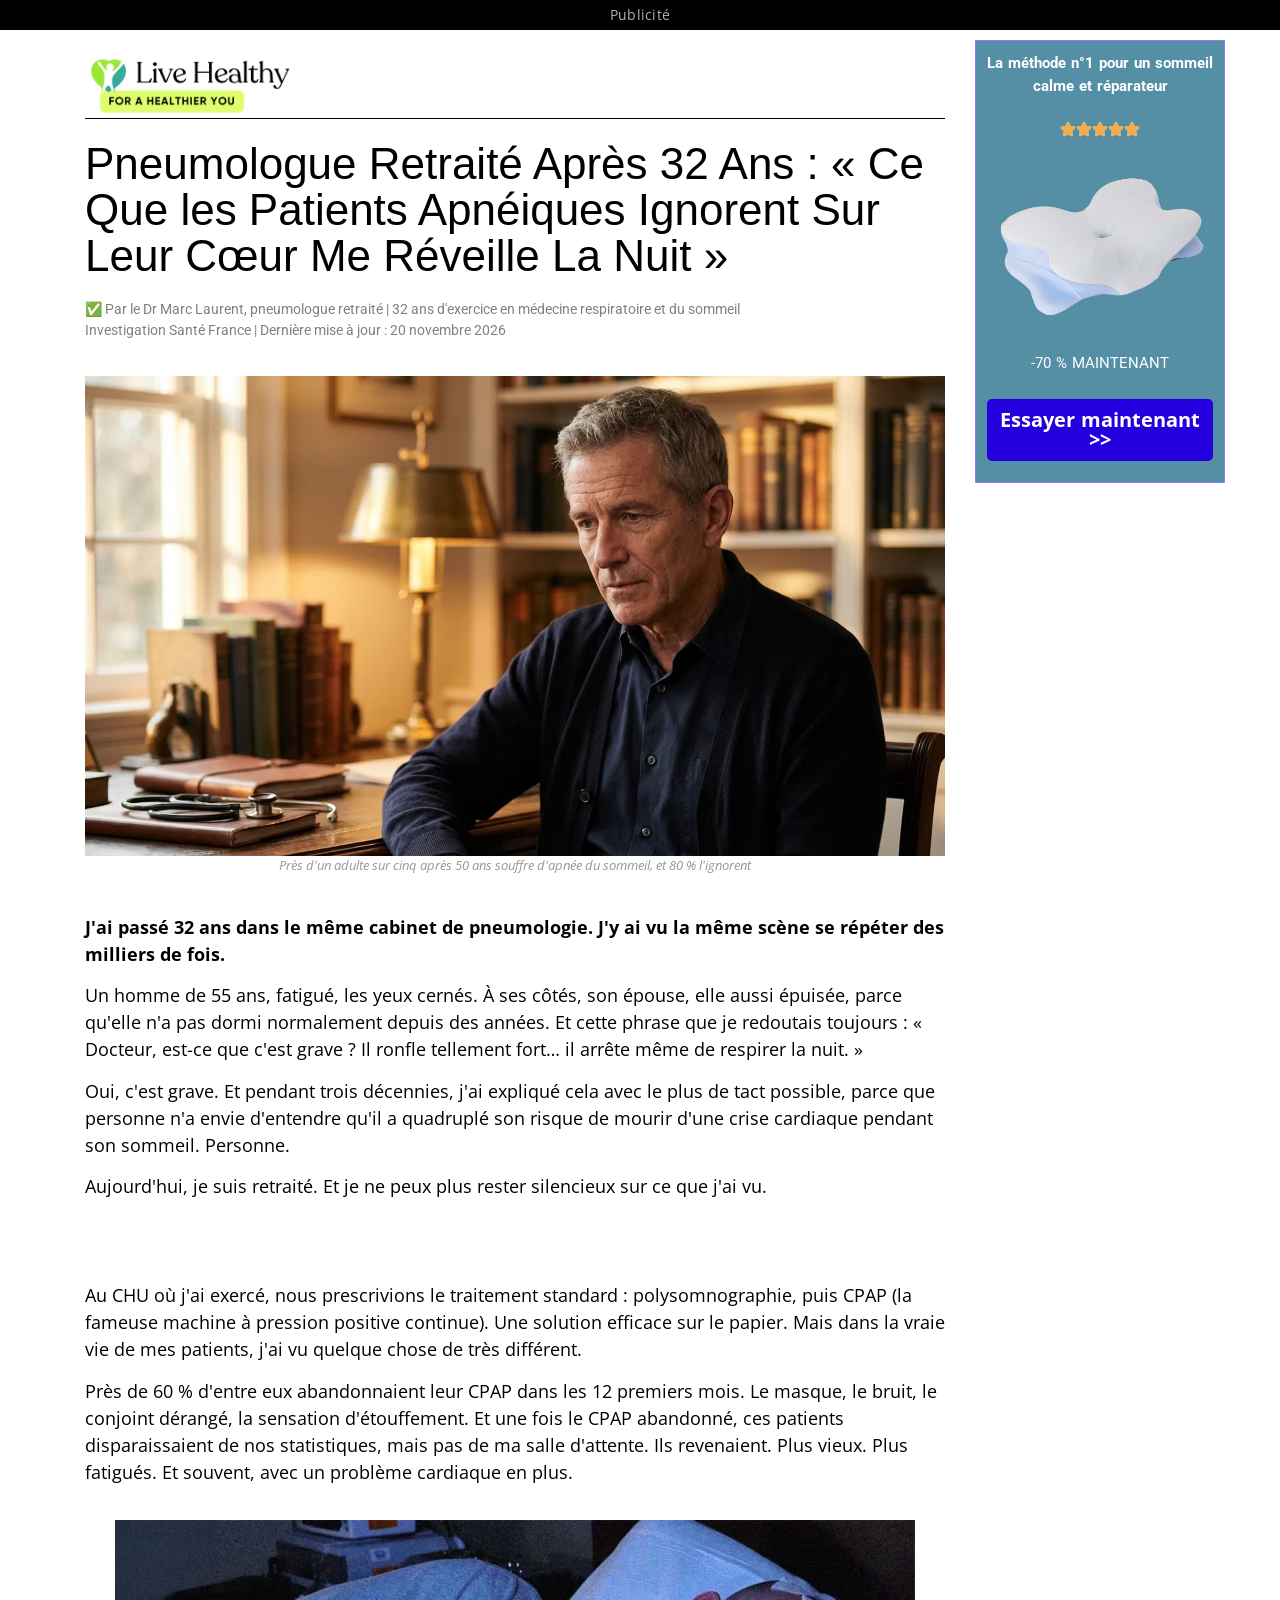
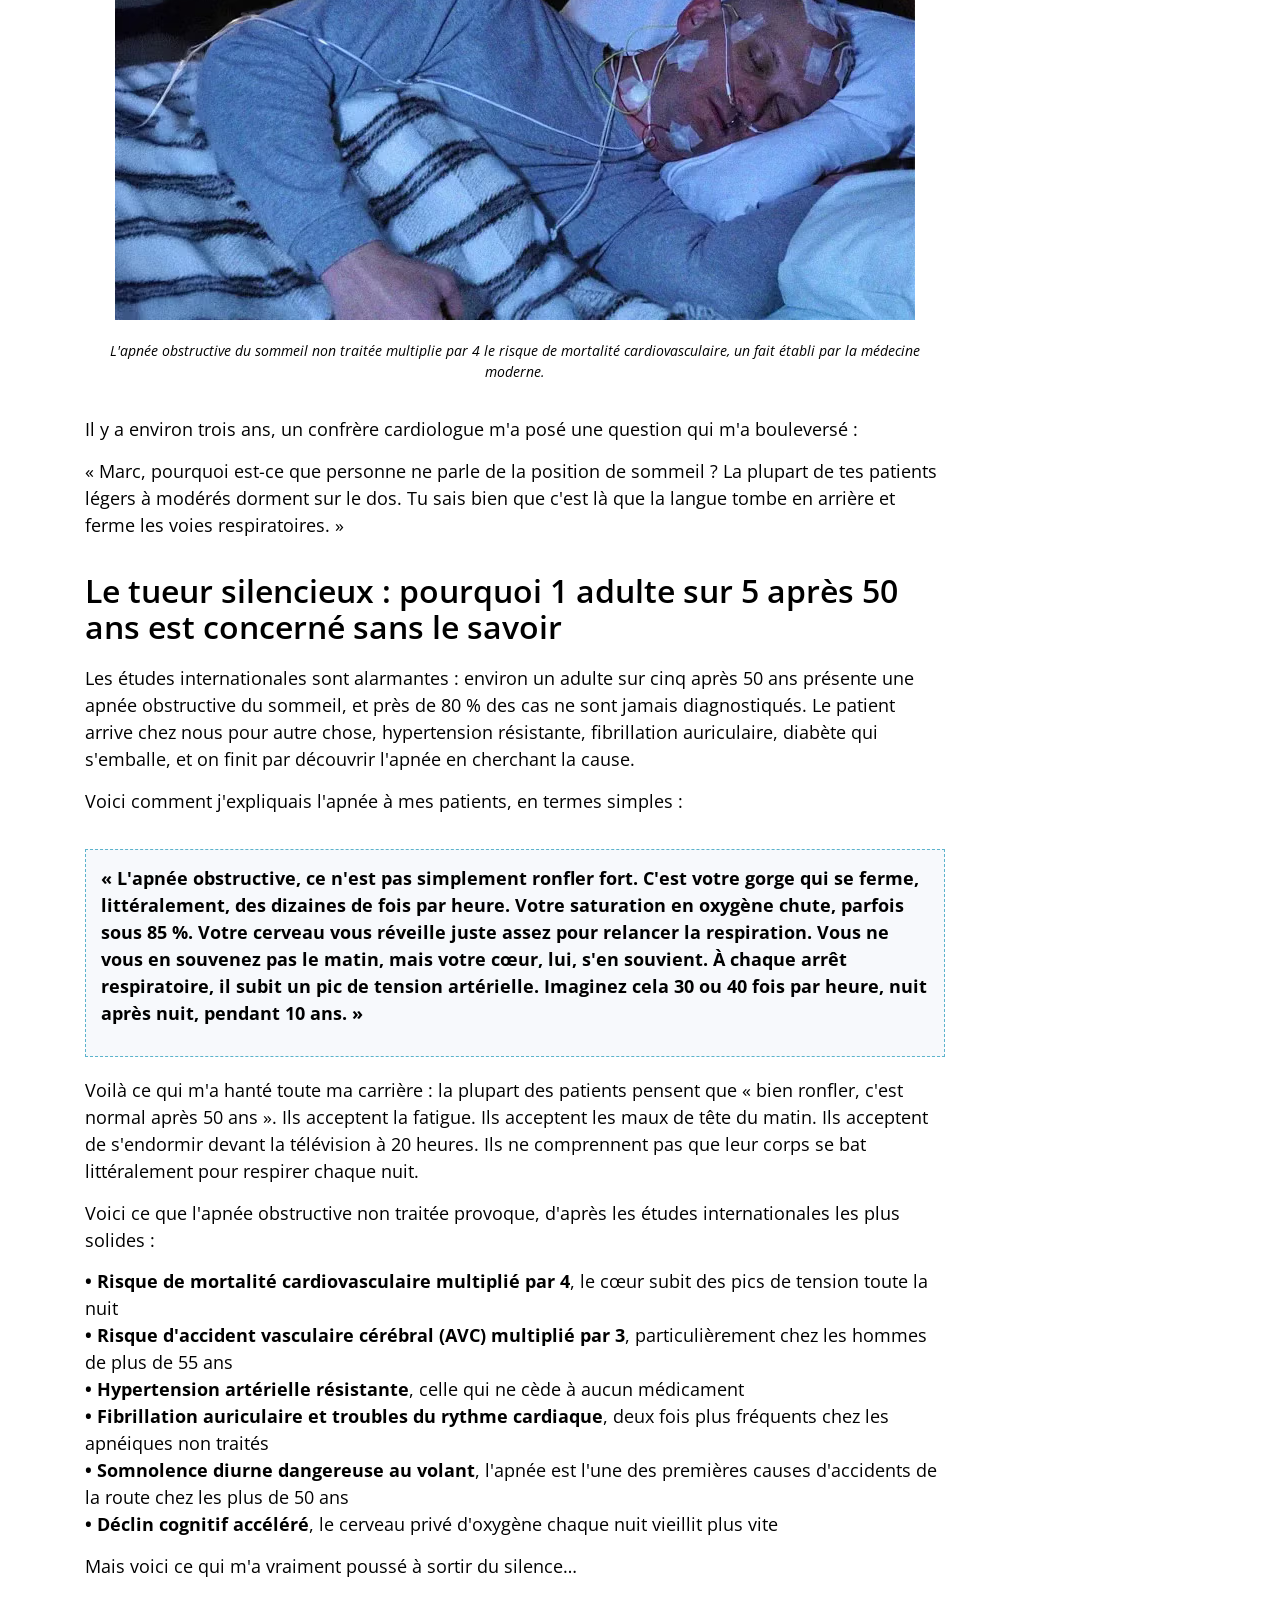
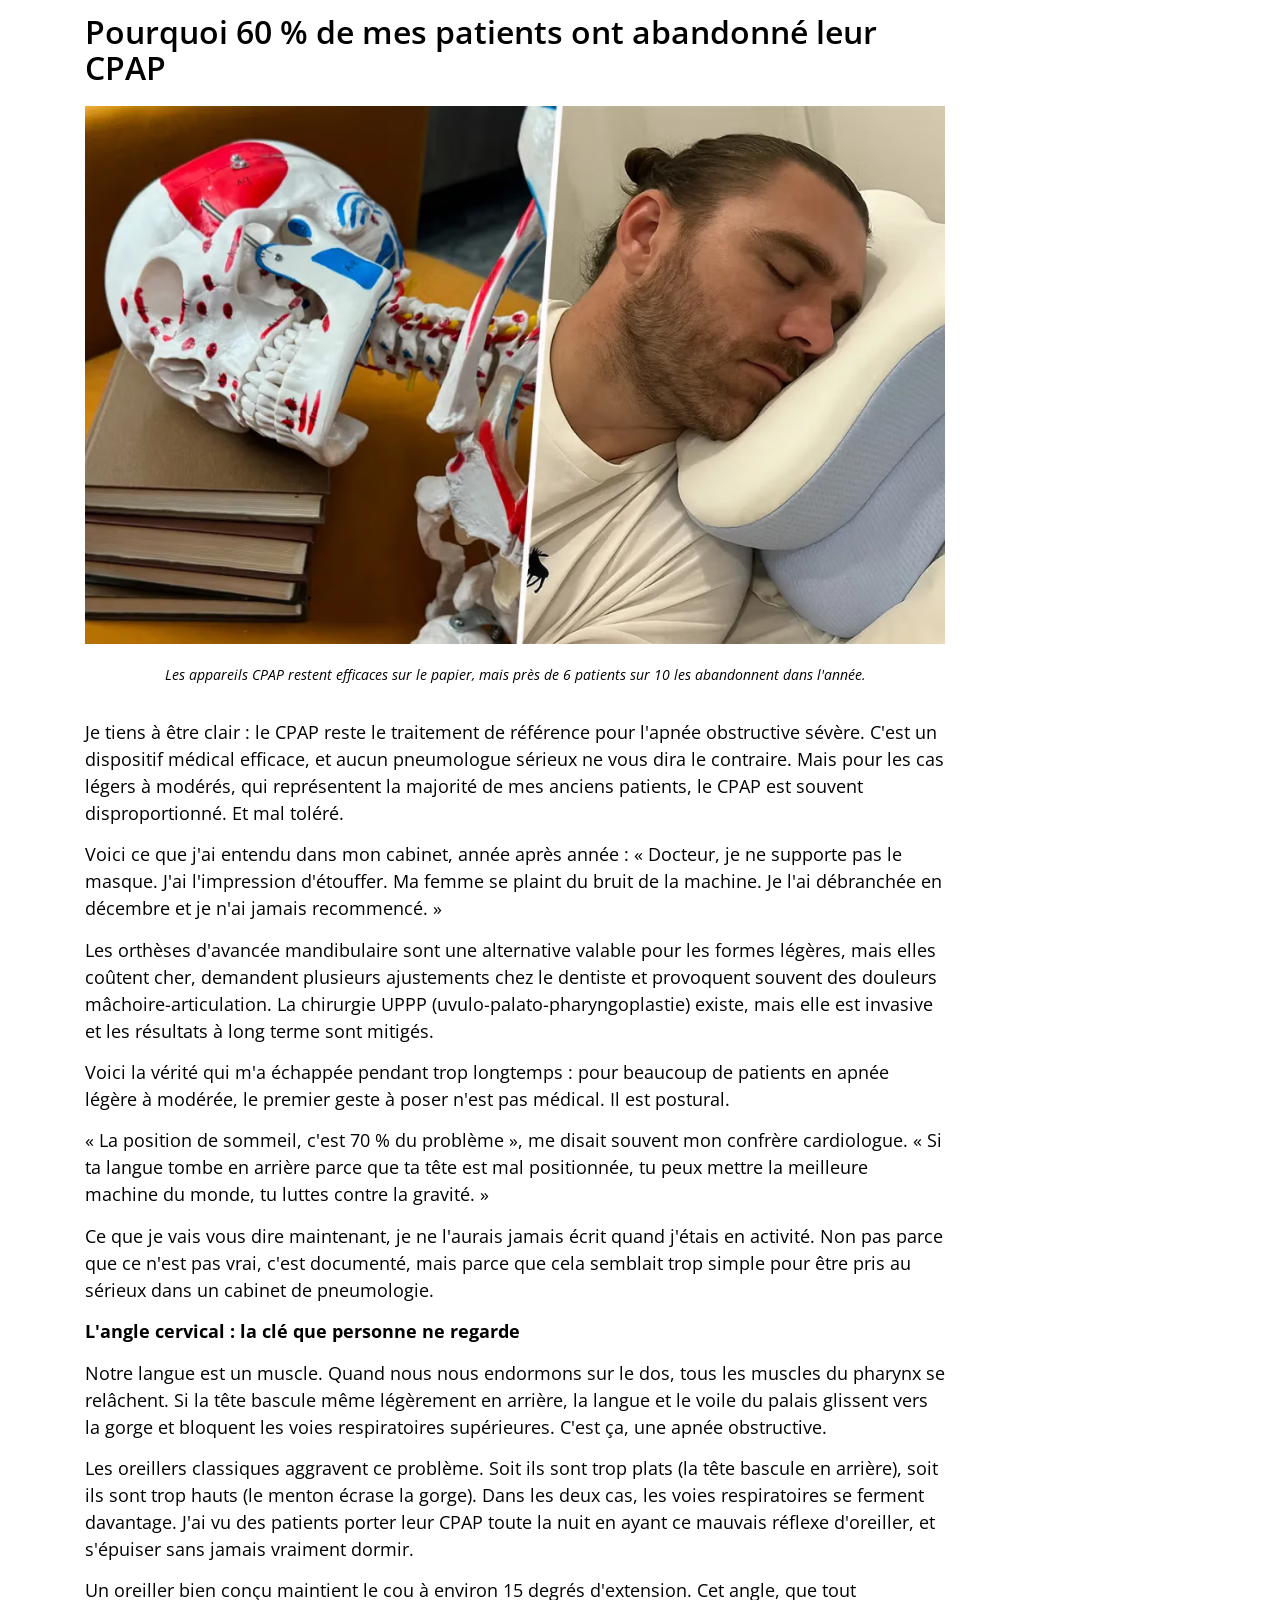
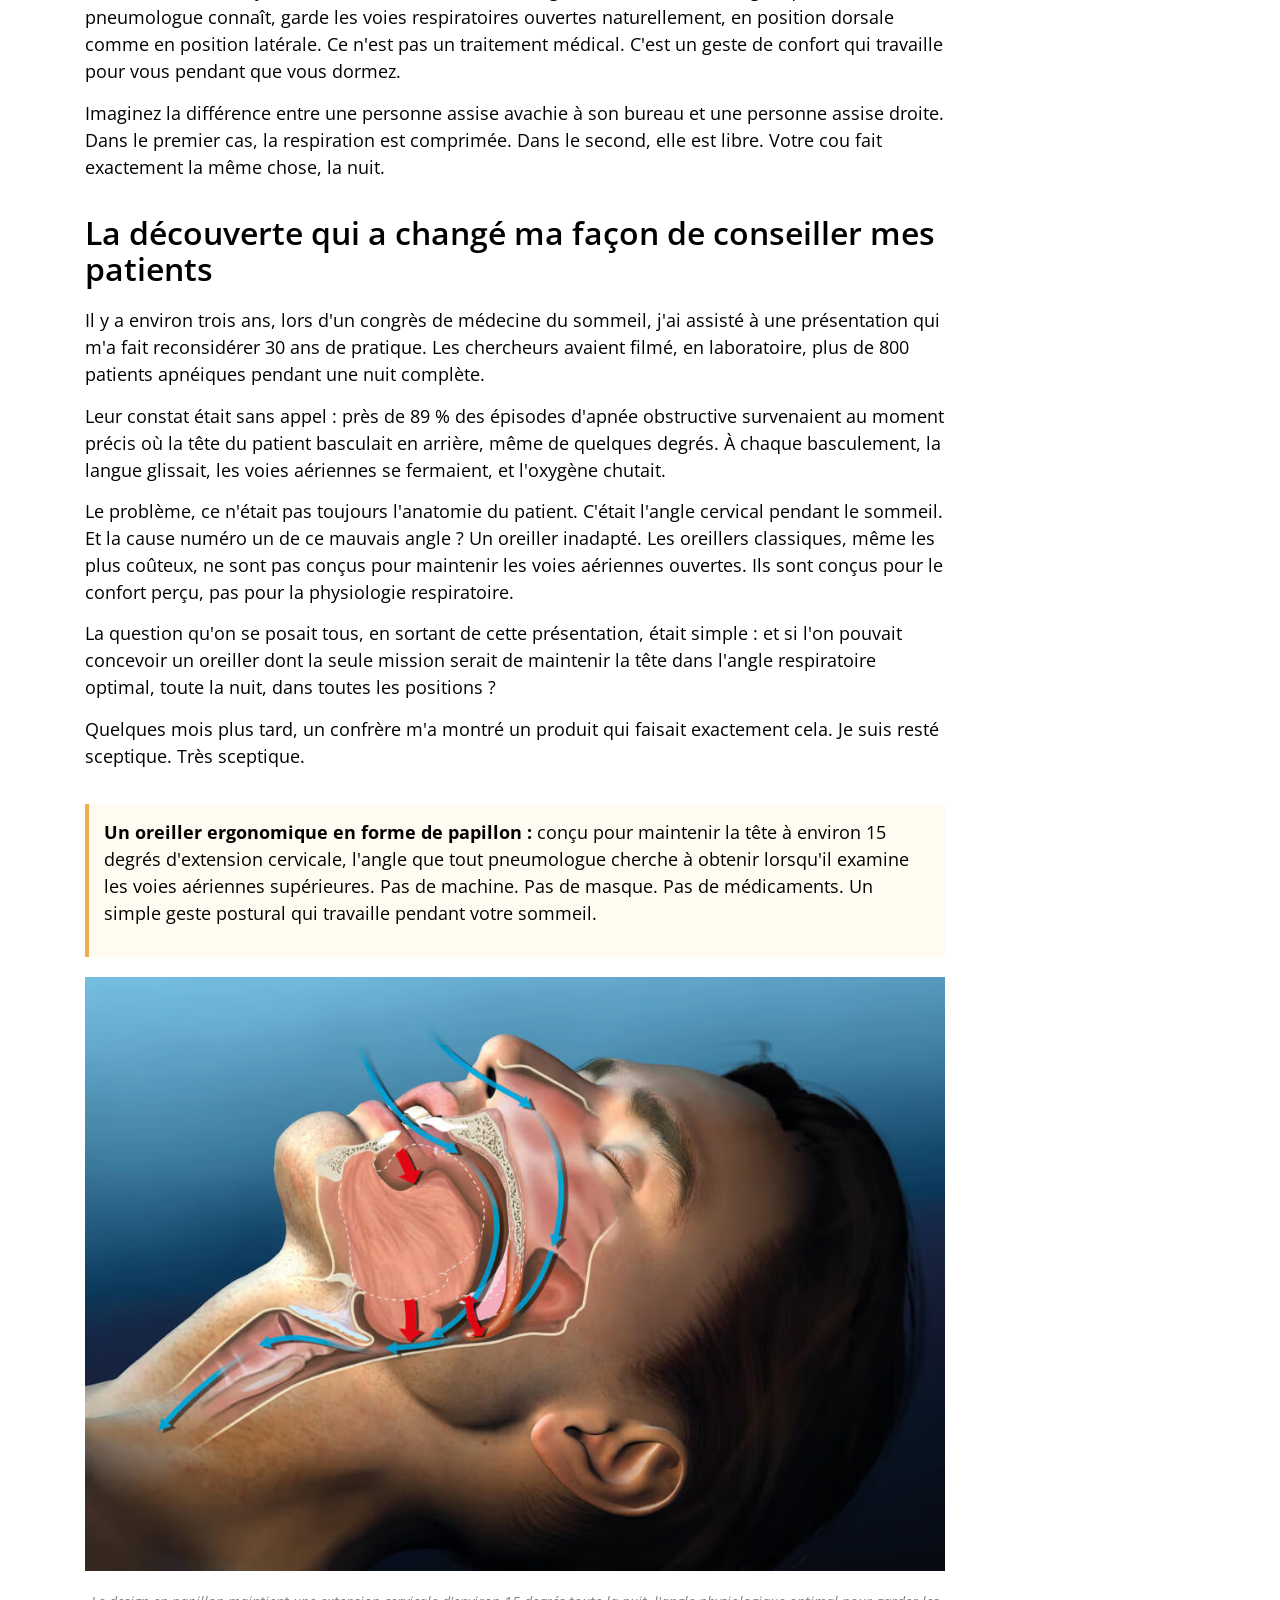
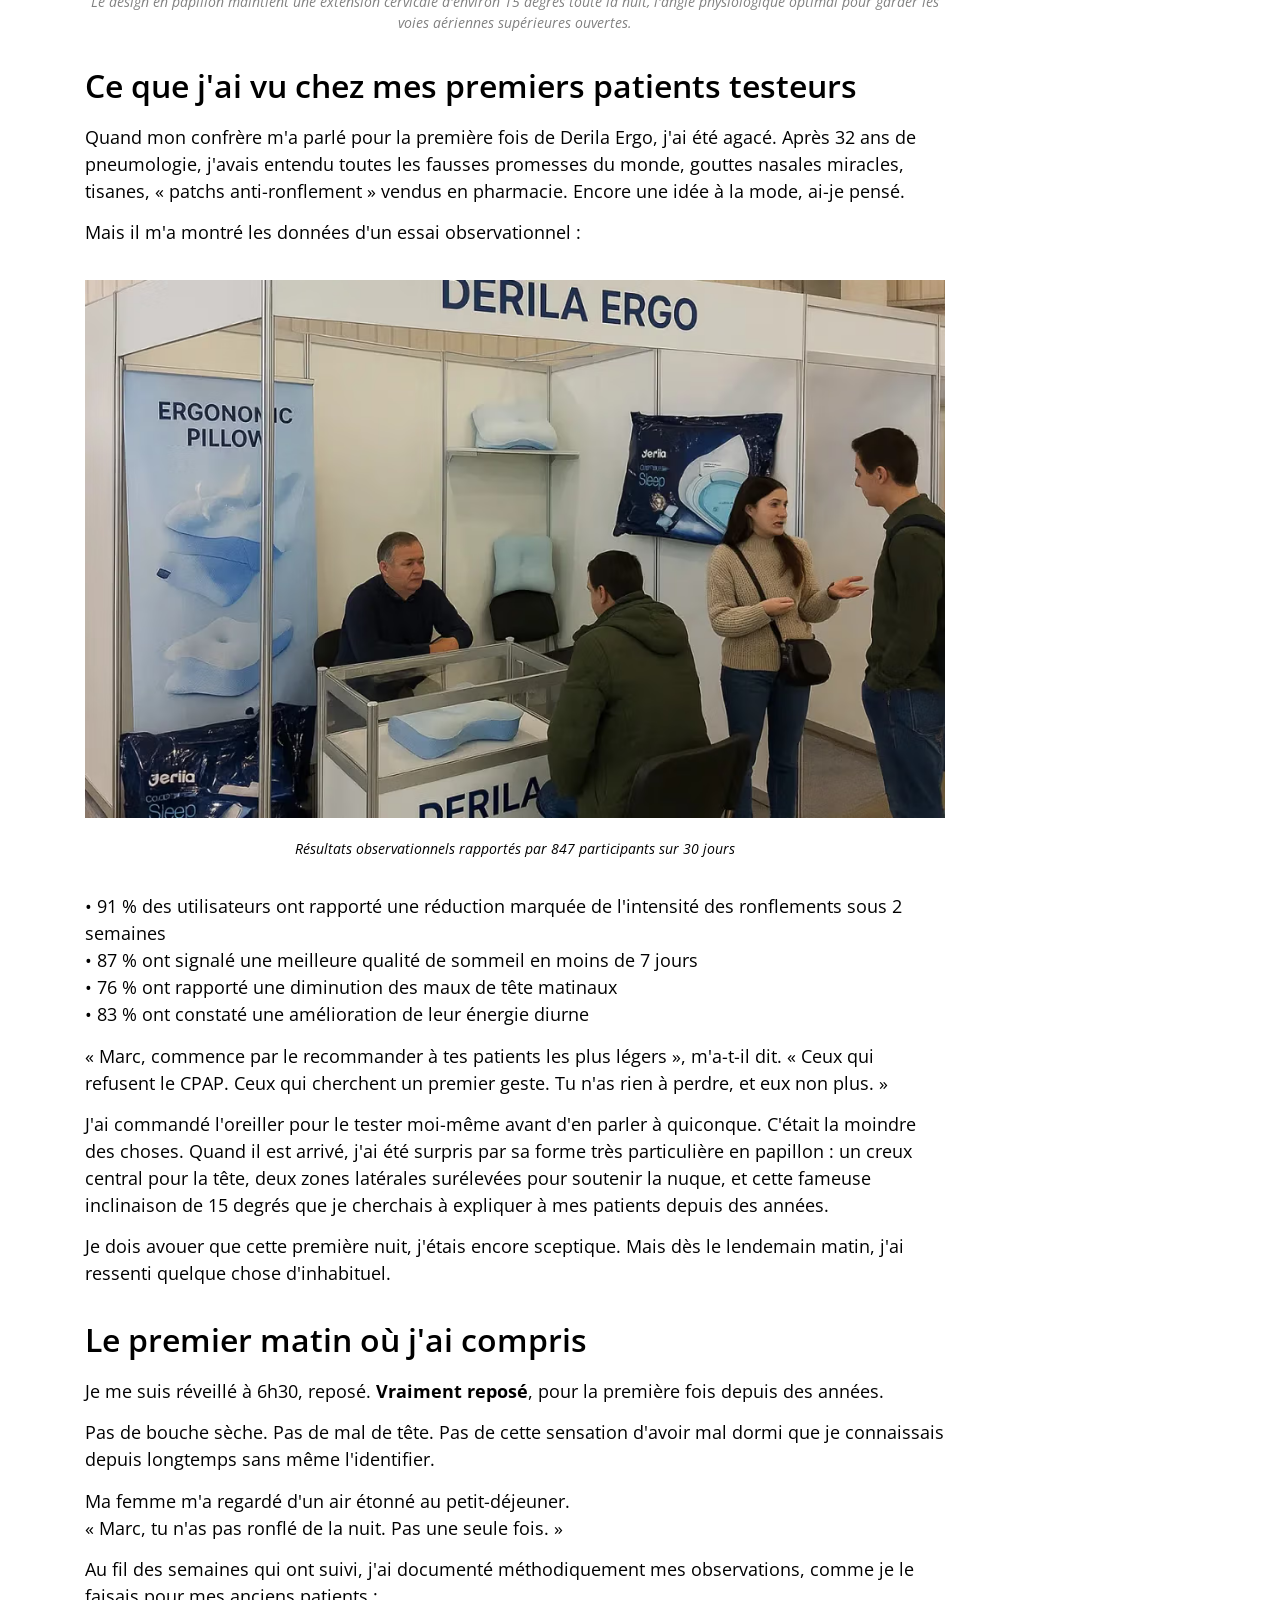
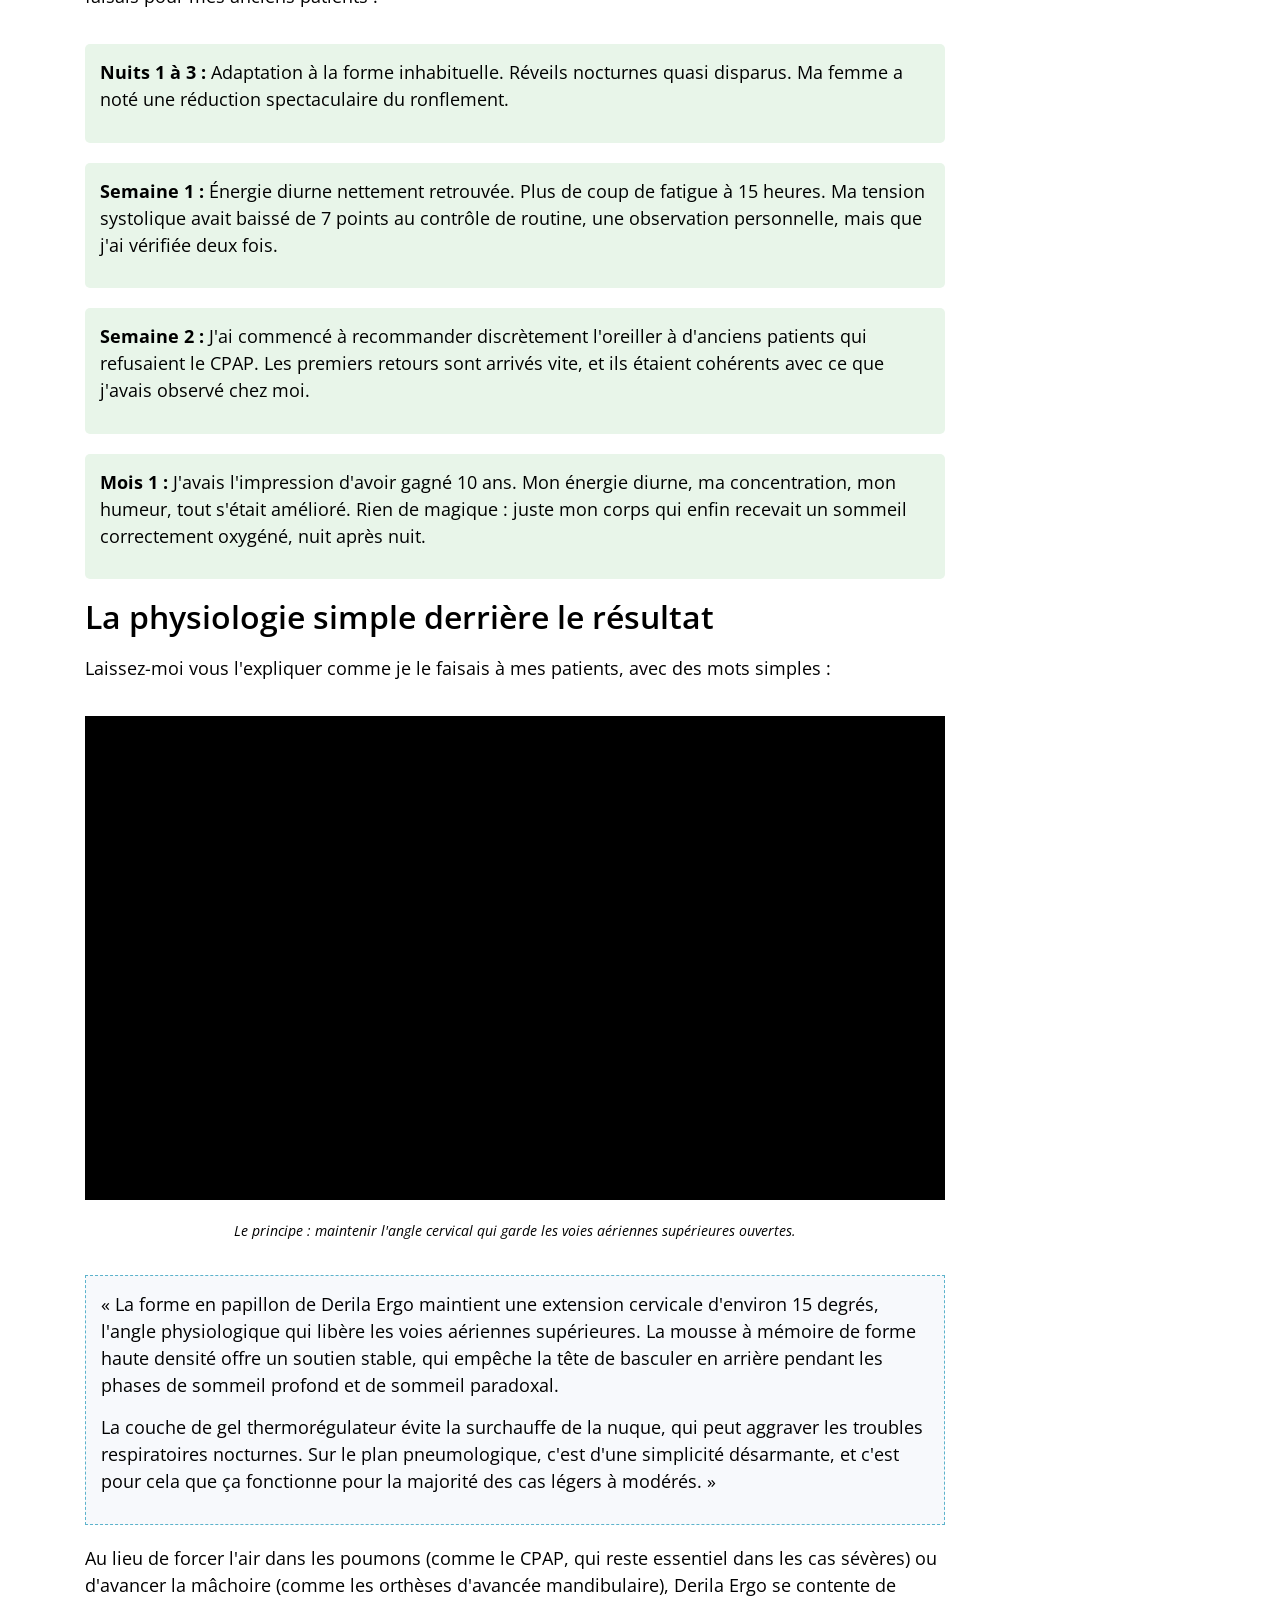
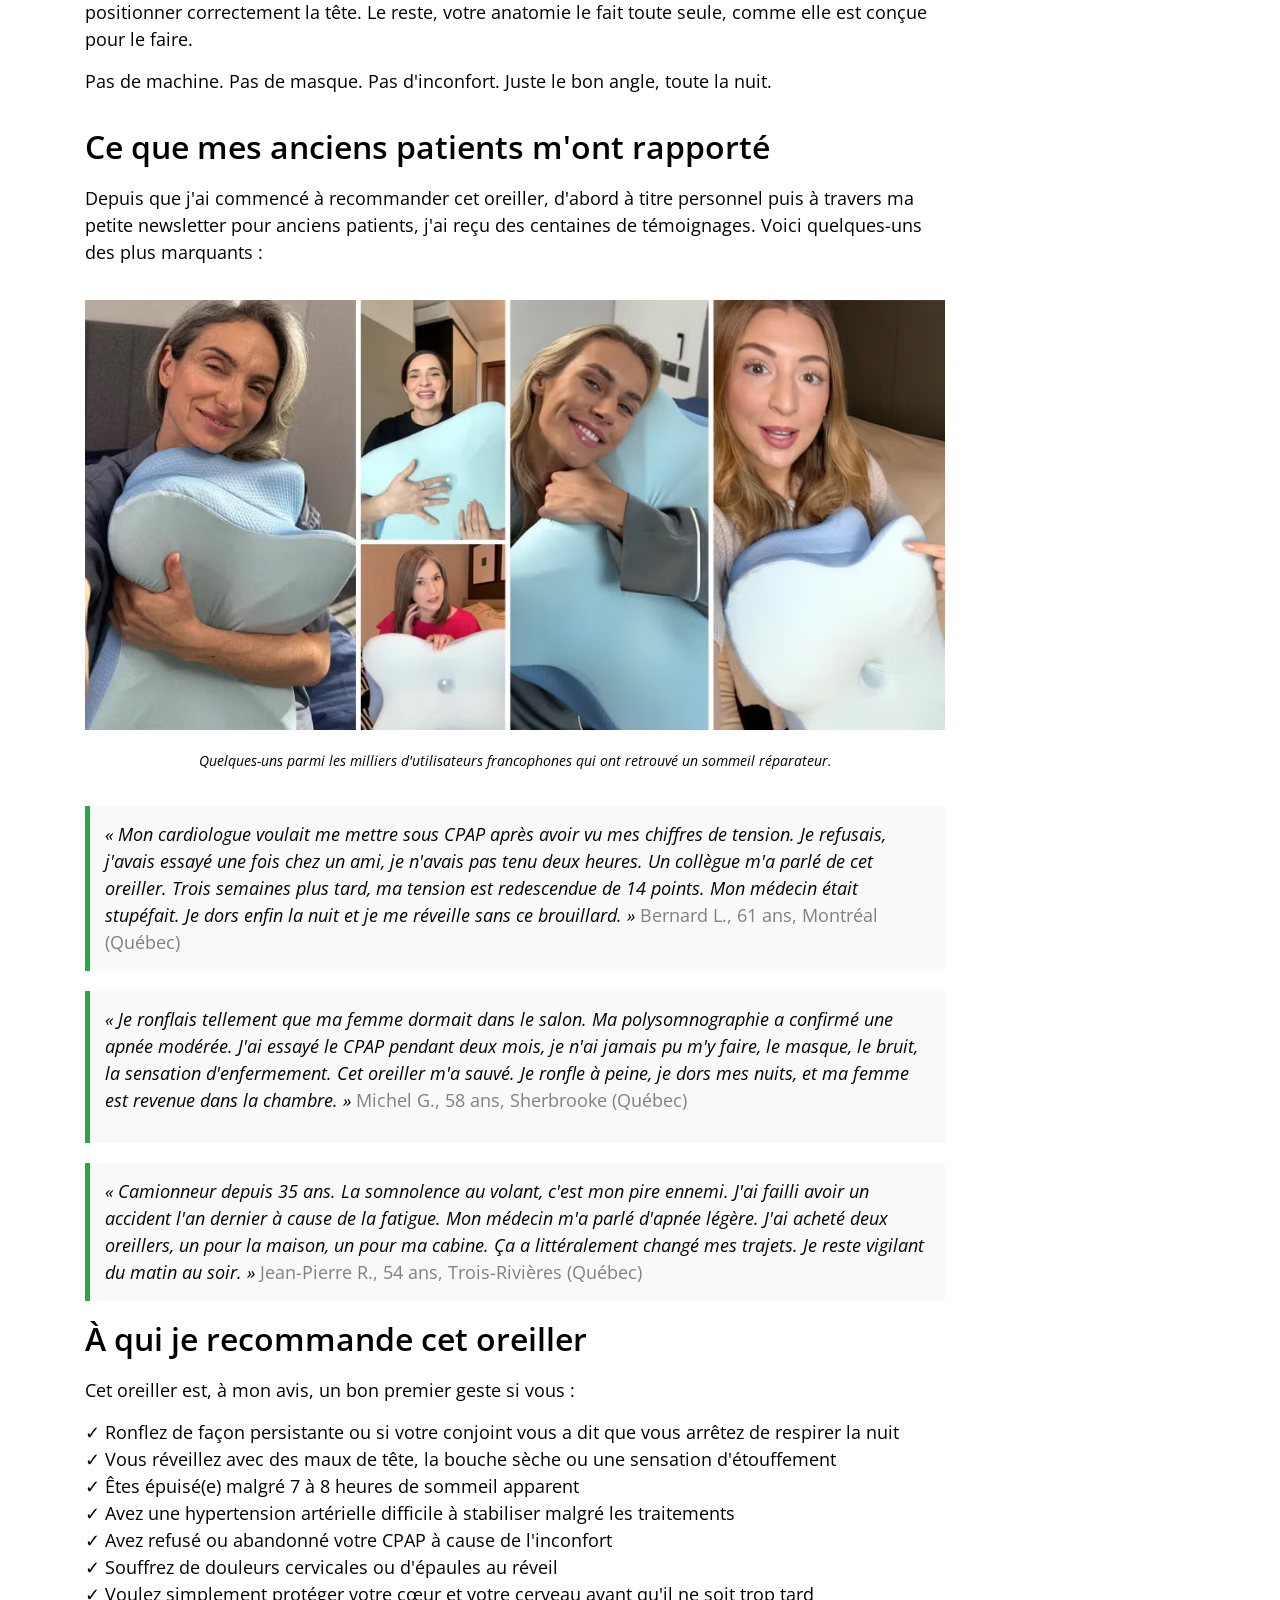
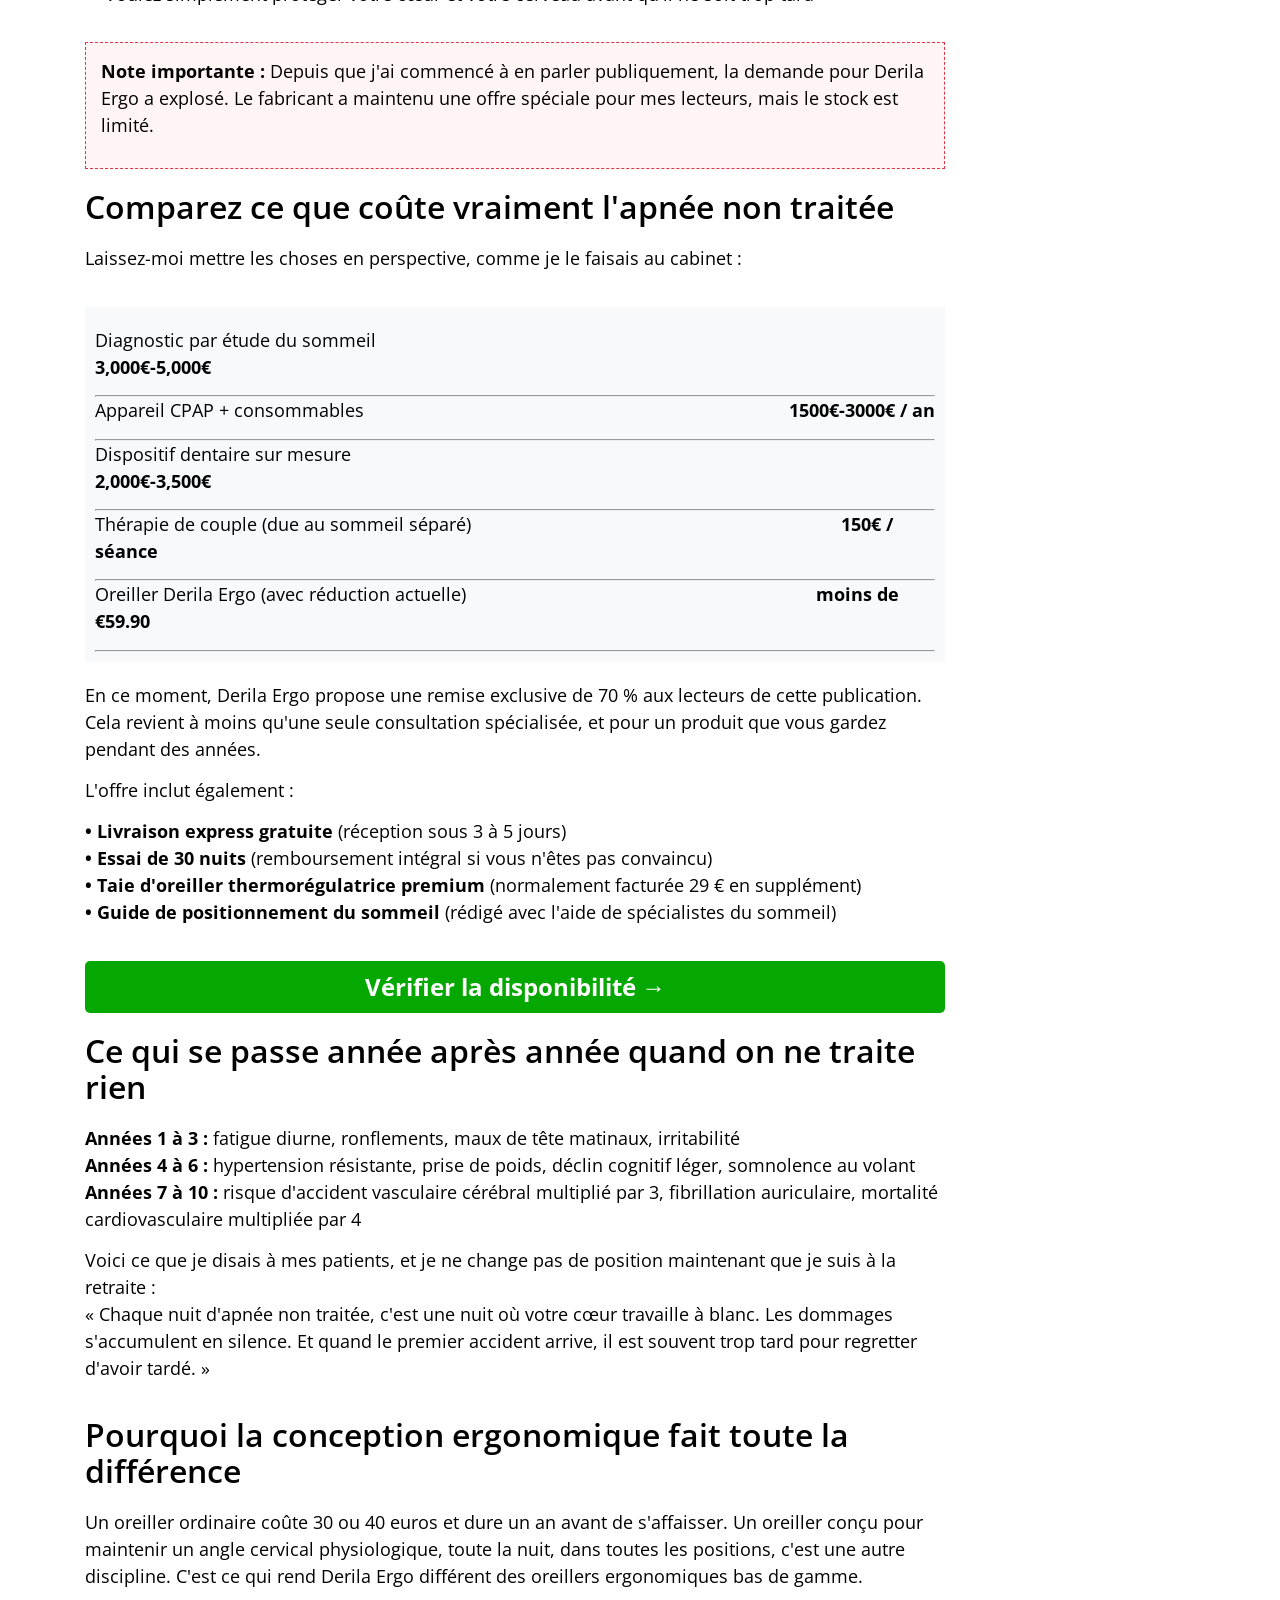
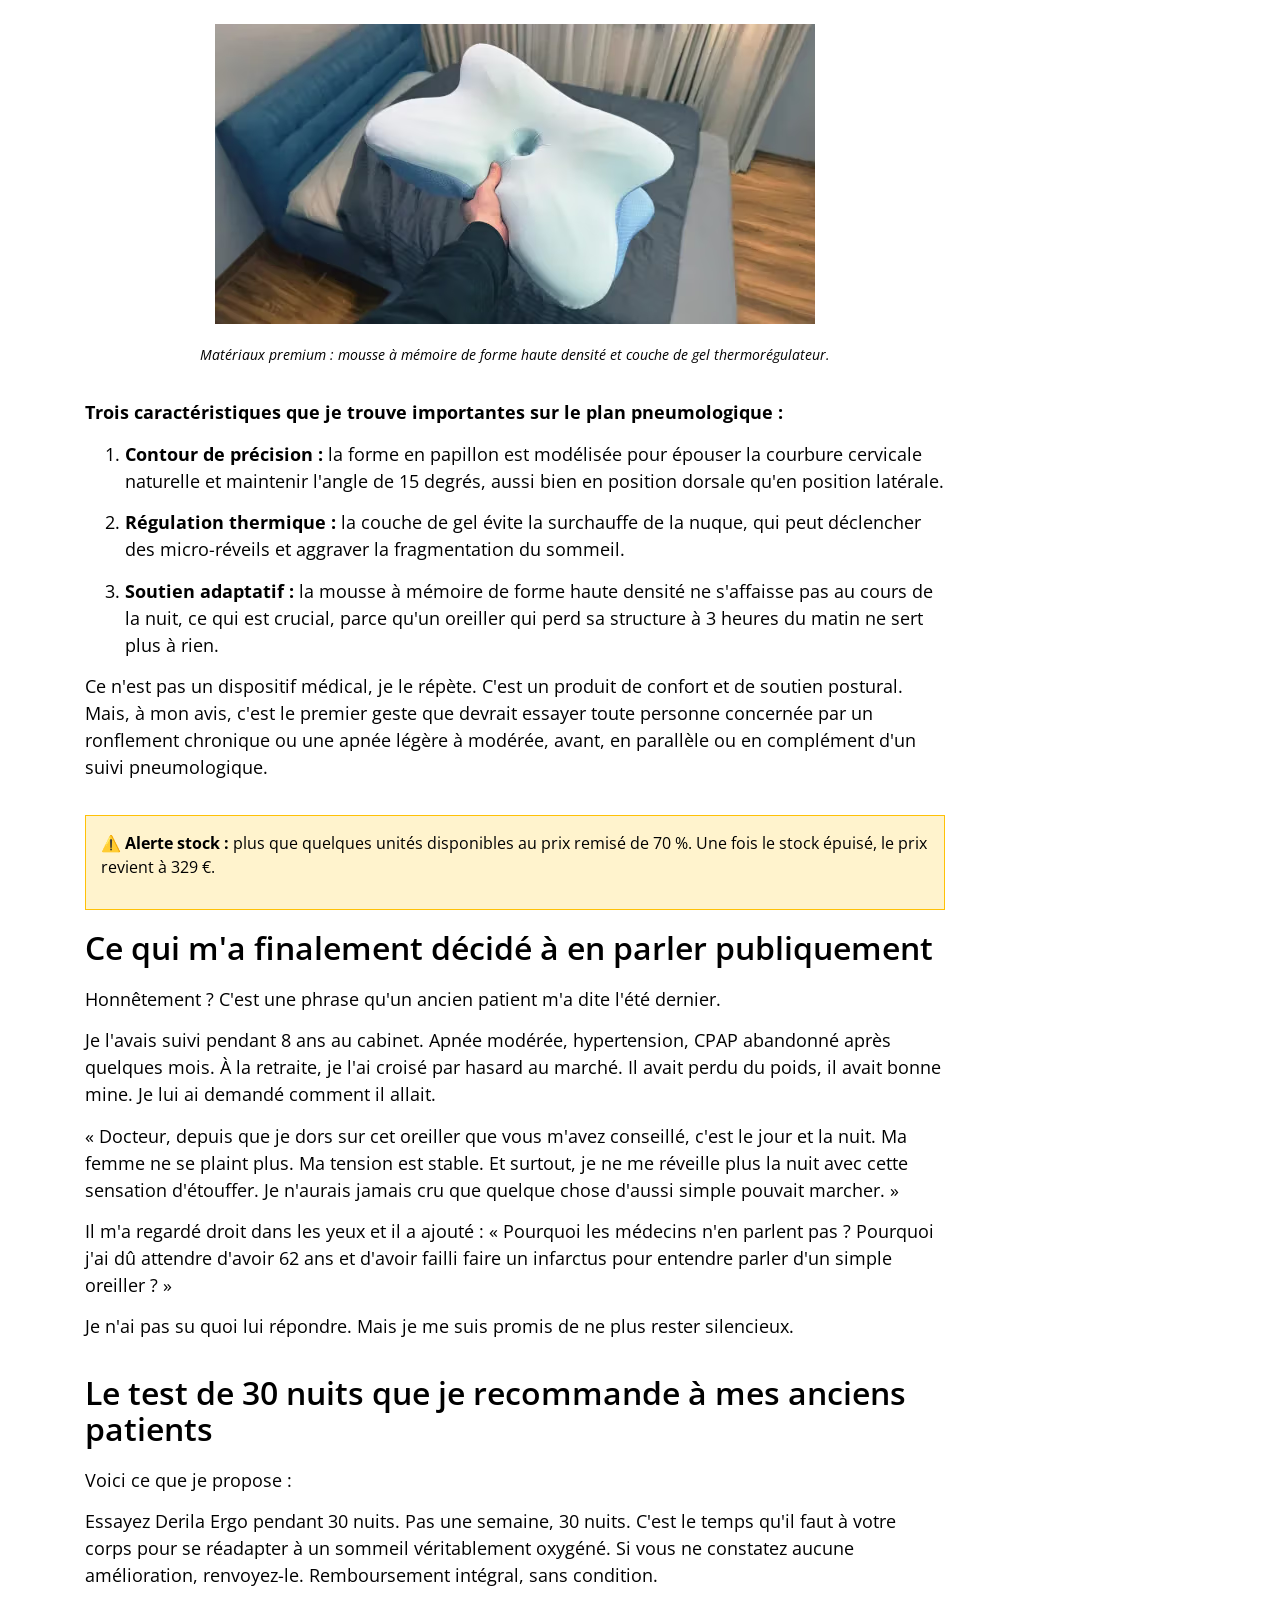
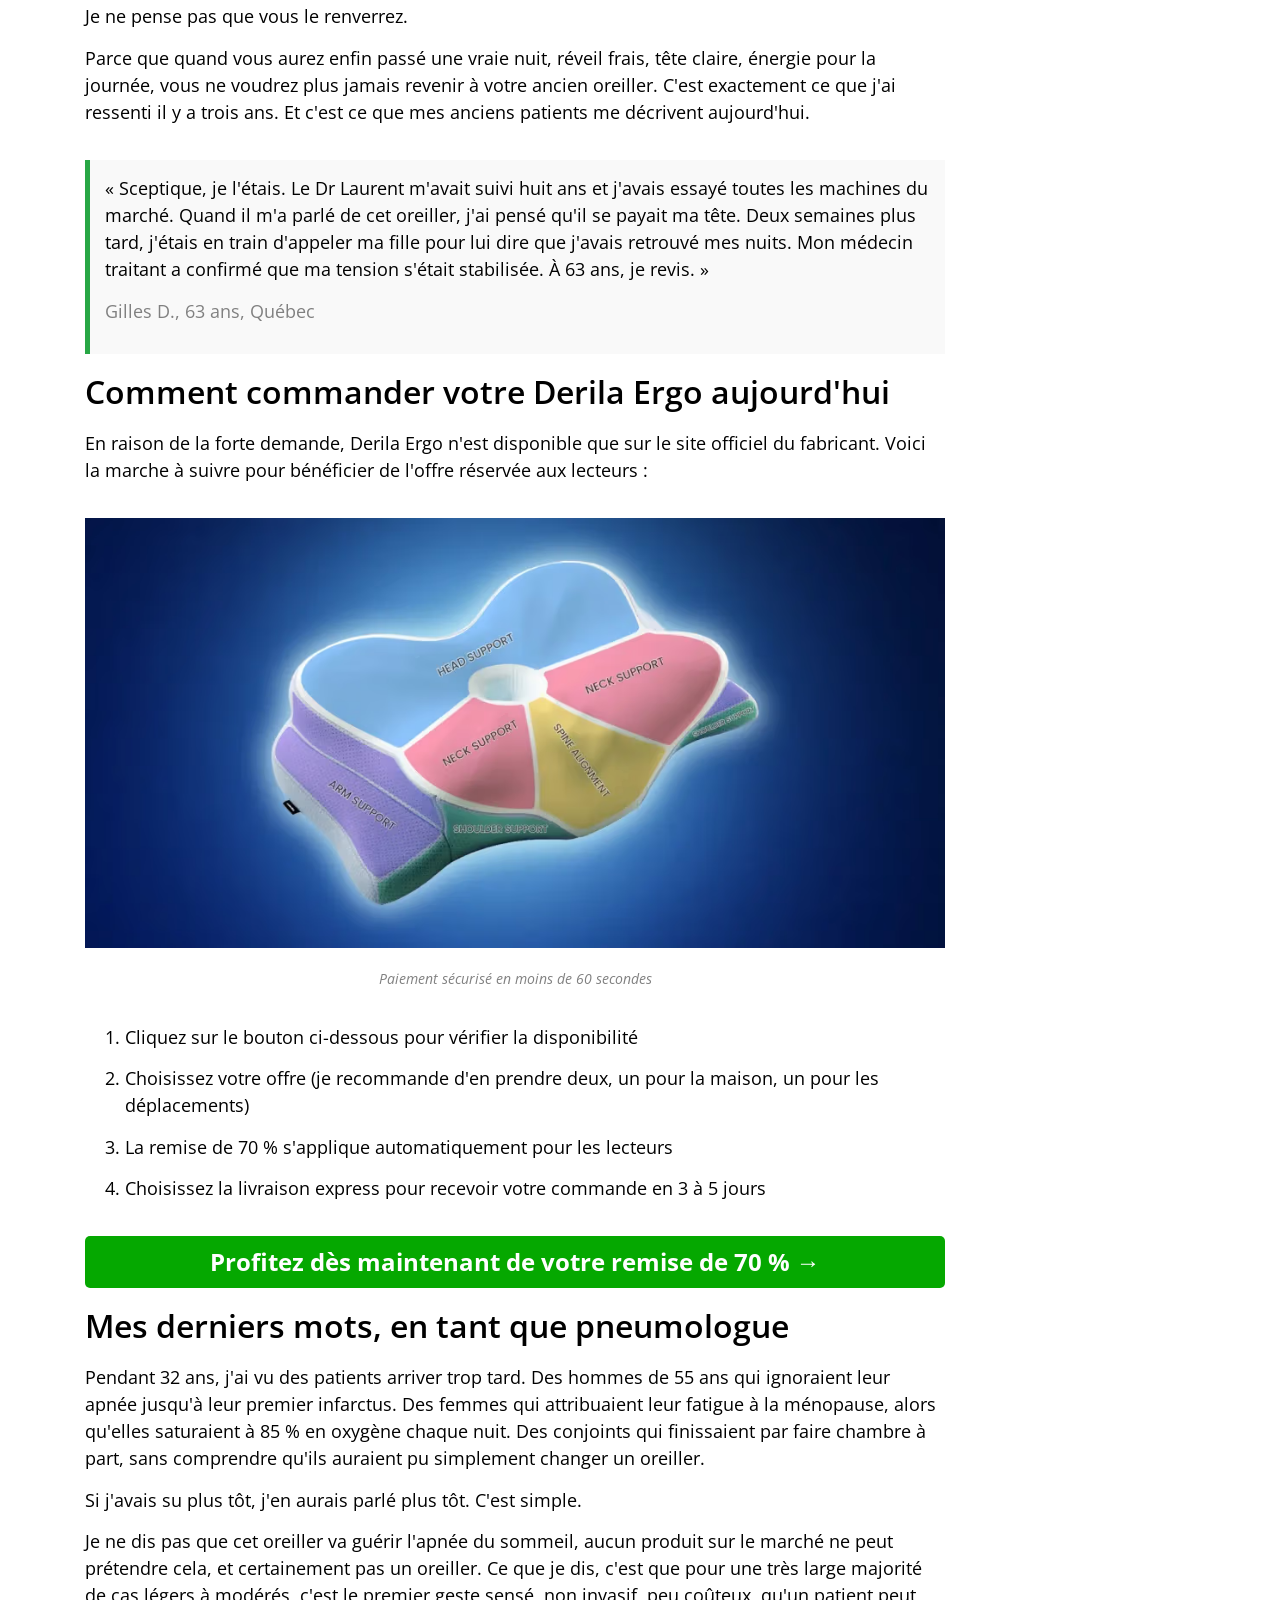
==== commit 28d8a621: "Derila FR White: espaco entre tarja e logo" ====
--- a/dla-fr/index.html
+++ b/dla-fr/index.html
@@ -682,9 +682,9 @@
 			<meta name="viewport" content="width=device-width, initial-scale=1.0, viewport-fit=cover">
 
 
-<link rel="icon" href="/favicon.ico" type="image/x-icon">
+<link rel="icon" href="/dla-fr/favicon.png" type="image/png">
 <link rel="preload" as="image" href="assets/images/08b1757f_i001-402d6199.avif" type="image/avif">
-<link rel="preconnect" href="https://fonts.gstatic.com" crossorigin><link href="https://fonts.googleapis.com/css2?family=Open+Sans:wght@400;600;700;800&family=Roboto:wght@400;700&display=swap" rel="stylesheet"><style>body{margin:0}.adbar{background:#000;color:#b1b1b1;font-family:"Open Sans",Arial,sans-serif;font-size:14px;line-height:30px;text-align:center;letter-spacing:.3px;width:100%}.elementor-element-f52a4c6{display:none!important}.elementor-element-0c11adc{--padding-top:20px!important;--padding-bottom:20px!important}</style>
+<link rel="preconnect" href="https://fonts.gstatic.com" crossorigin><link href="https://fonts.googleapis.com/css2?family=Open+Sans:wght@400;600;700;800&family=Roboto:wght@400;700&display=swap" rel="stylesheet"><style>body{margin:0}.adbar{background:#000;color:#b1b1b1;font-family:"Open Sans",Arial,sans-serif;font-size:14px;line-height:30px;text-align:center;letter-spacing:.3px;width:100%}.elementor-element-f52a4c6{display:none!important}.elementor-element-0c11adc{--padding-top:6px!important;--padding-bottom:18px!important}</style>
 </head>
 <body class="wp-singular page-template page-template-elementor_canvas page page-id-4003 wp-embed-responsive wp-theme-hello-elementor theme-default elementor-default elementor-template-canvas elementor-kit-6 elementor-page elementor-page-4003">
 <div class="adbar">Publicité</div>
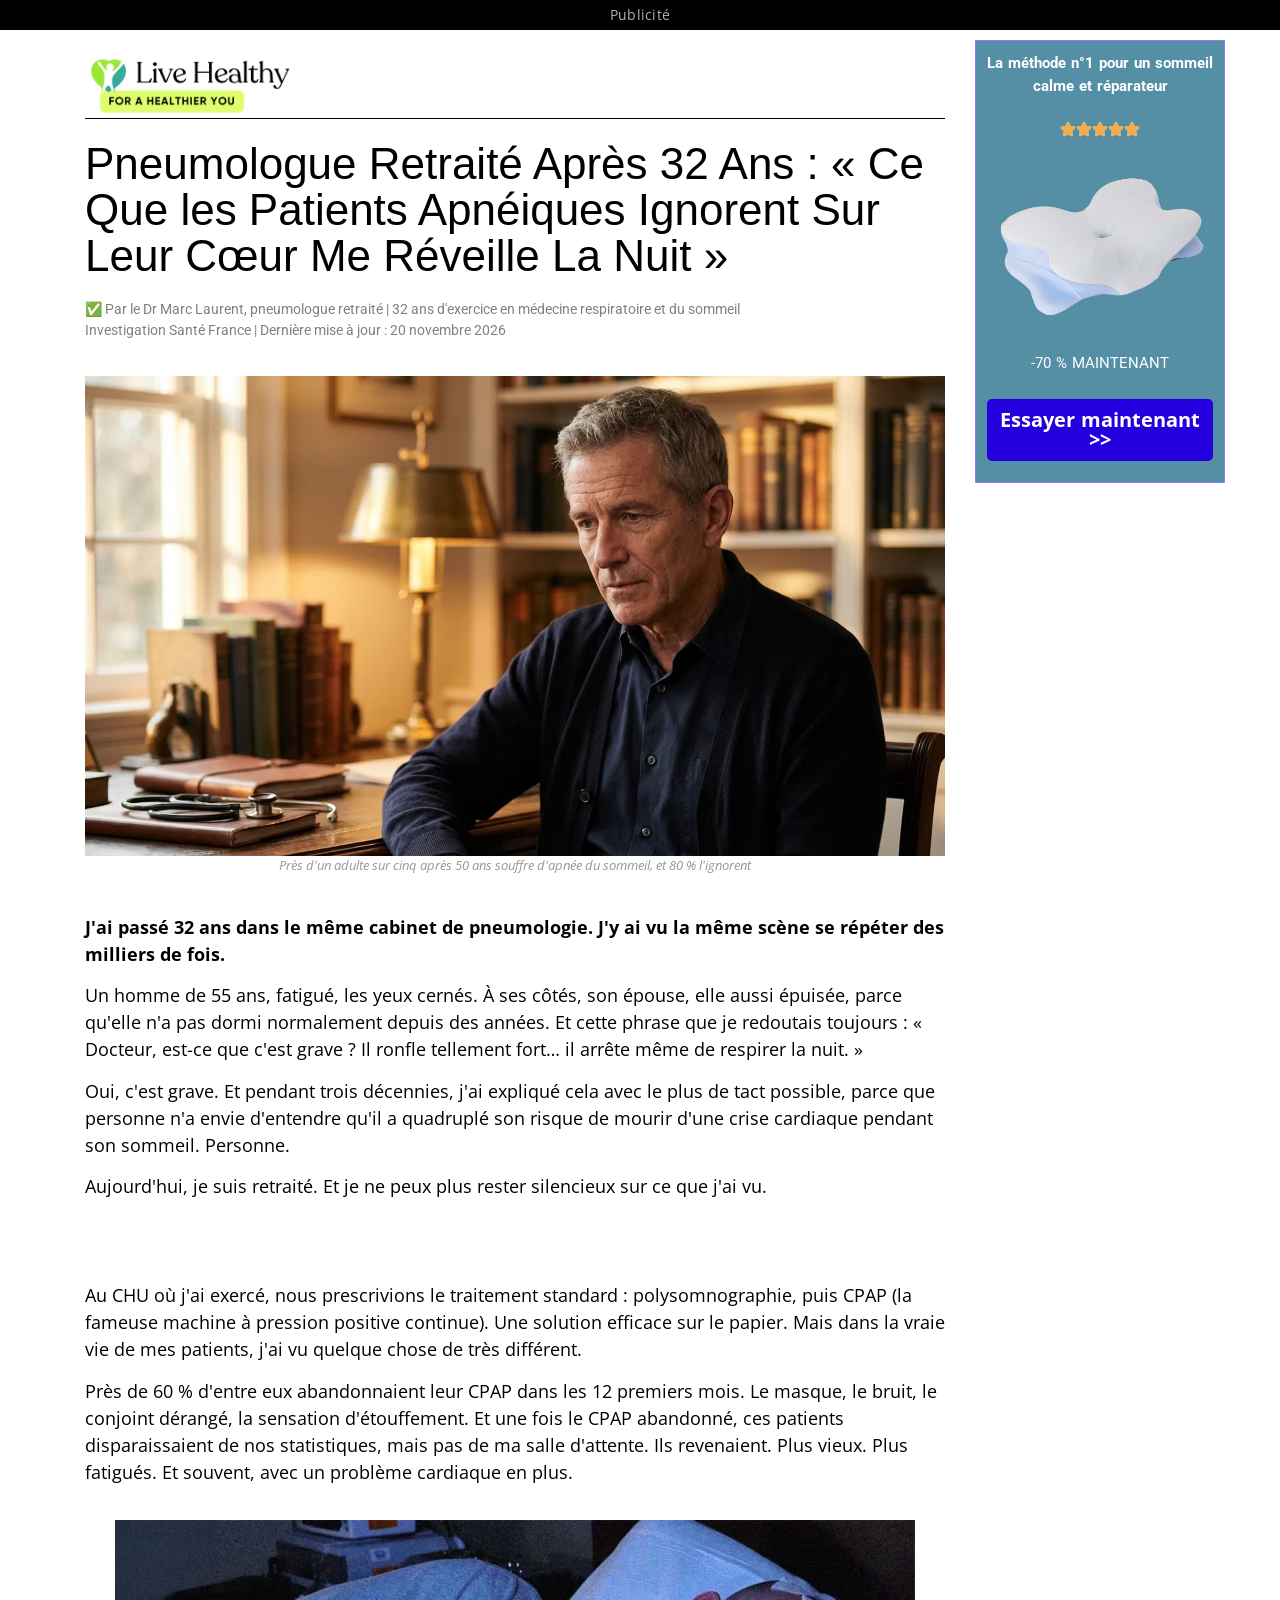
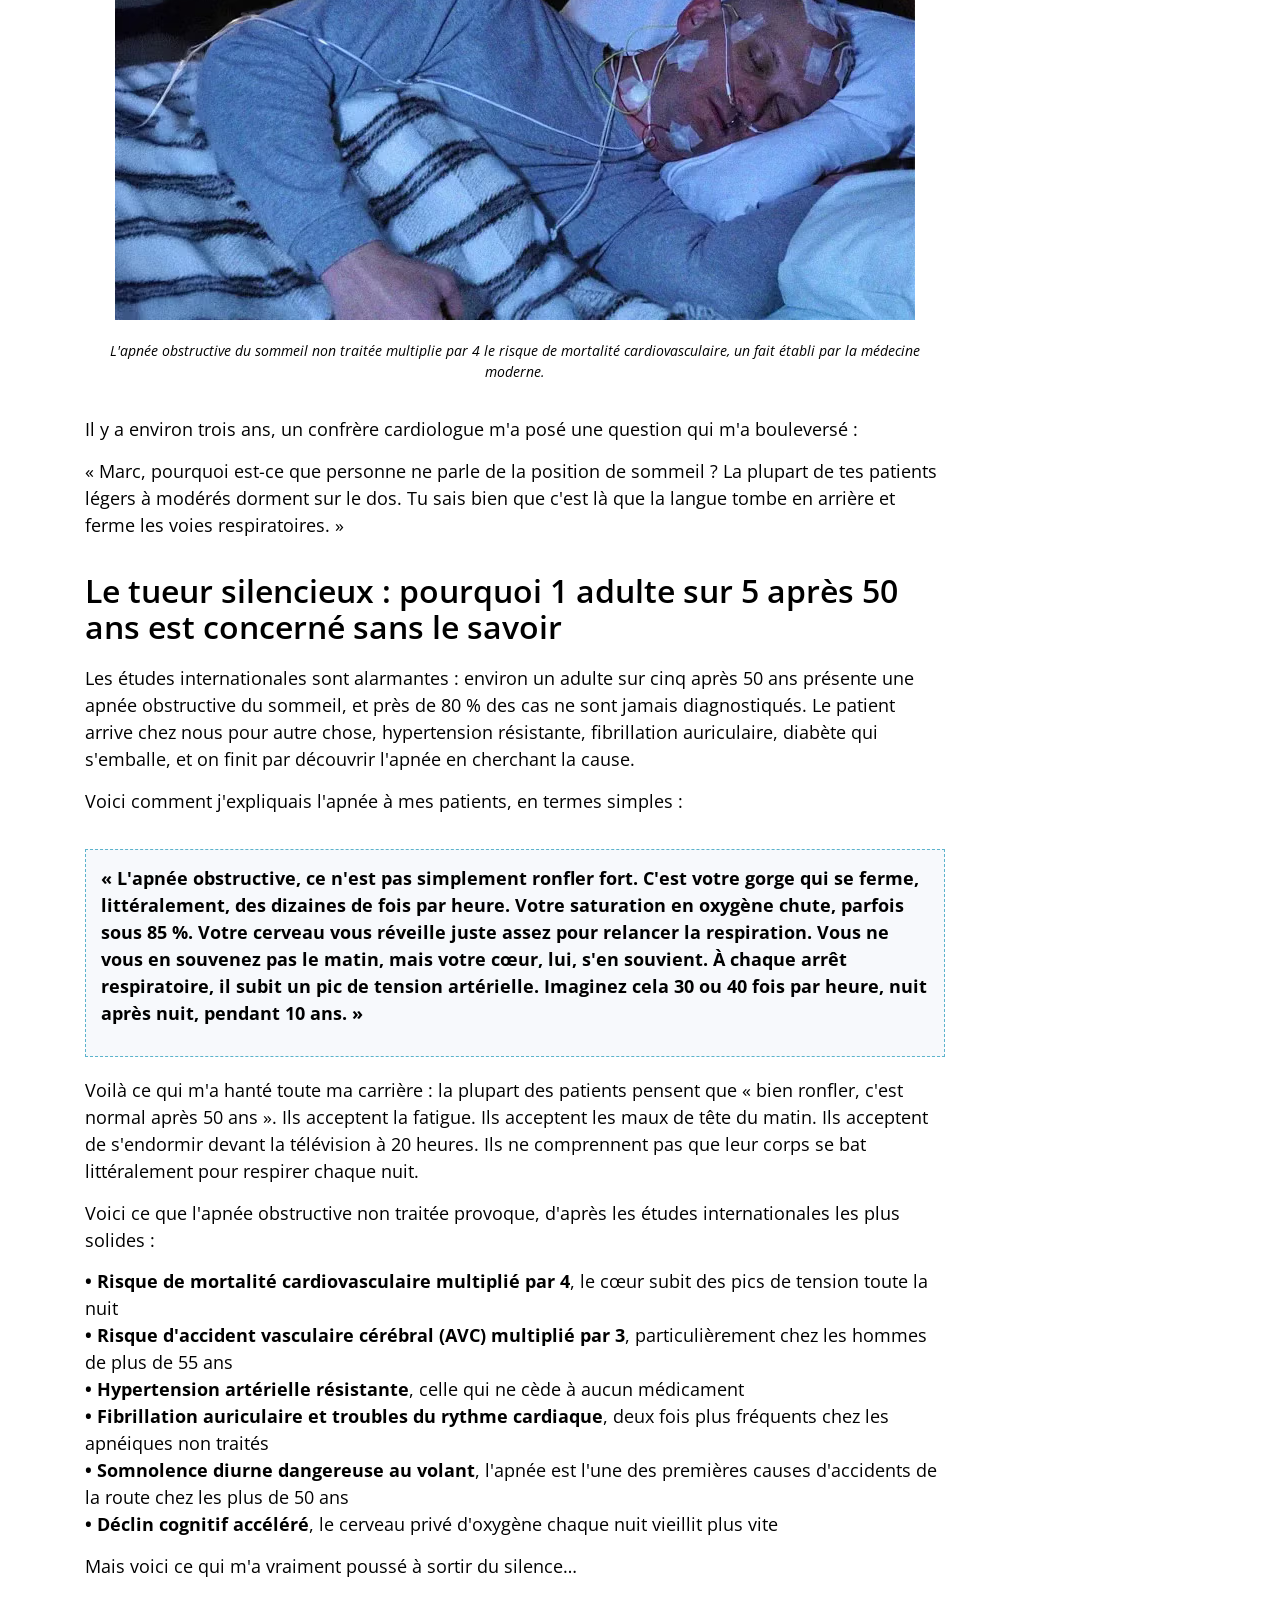
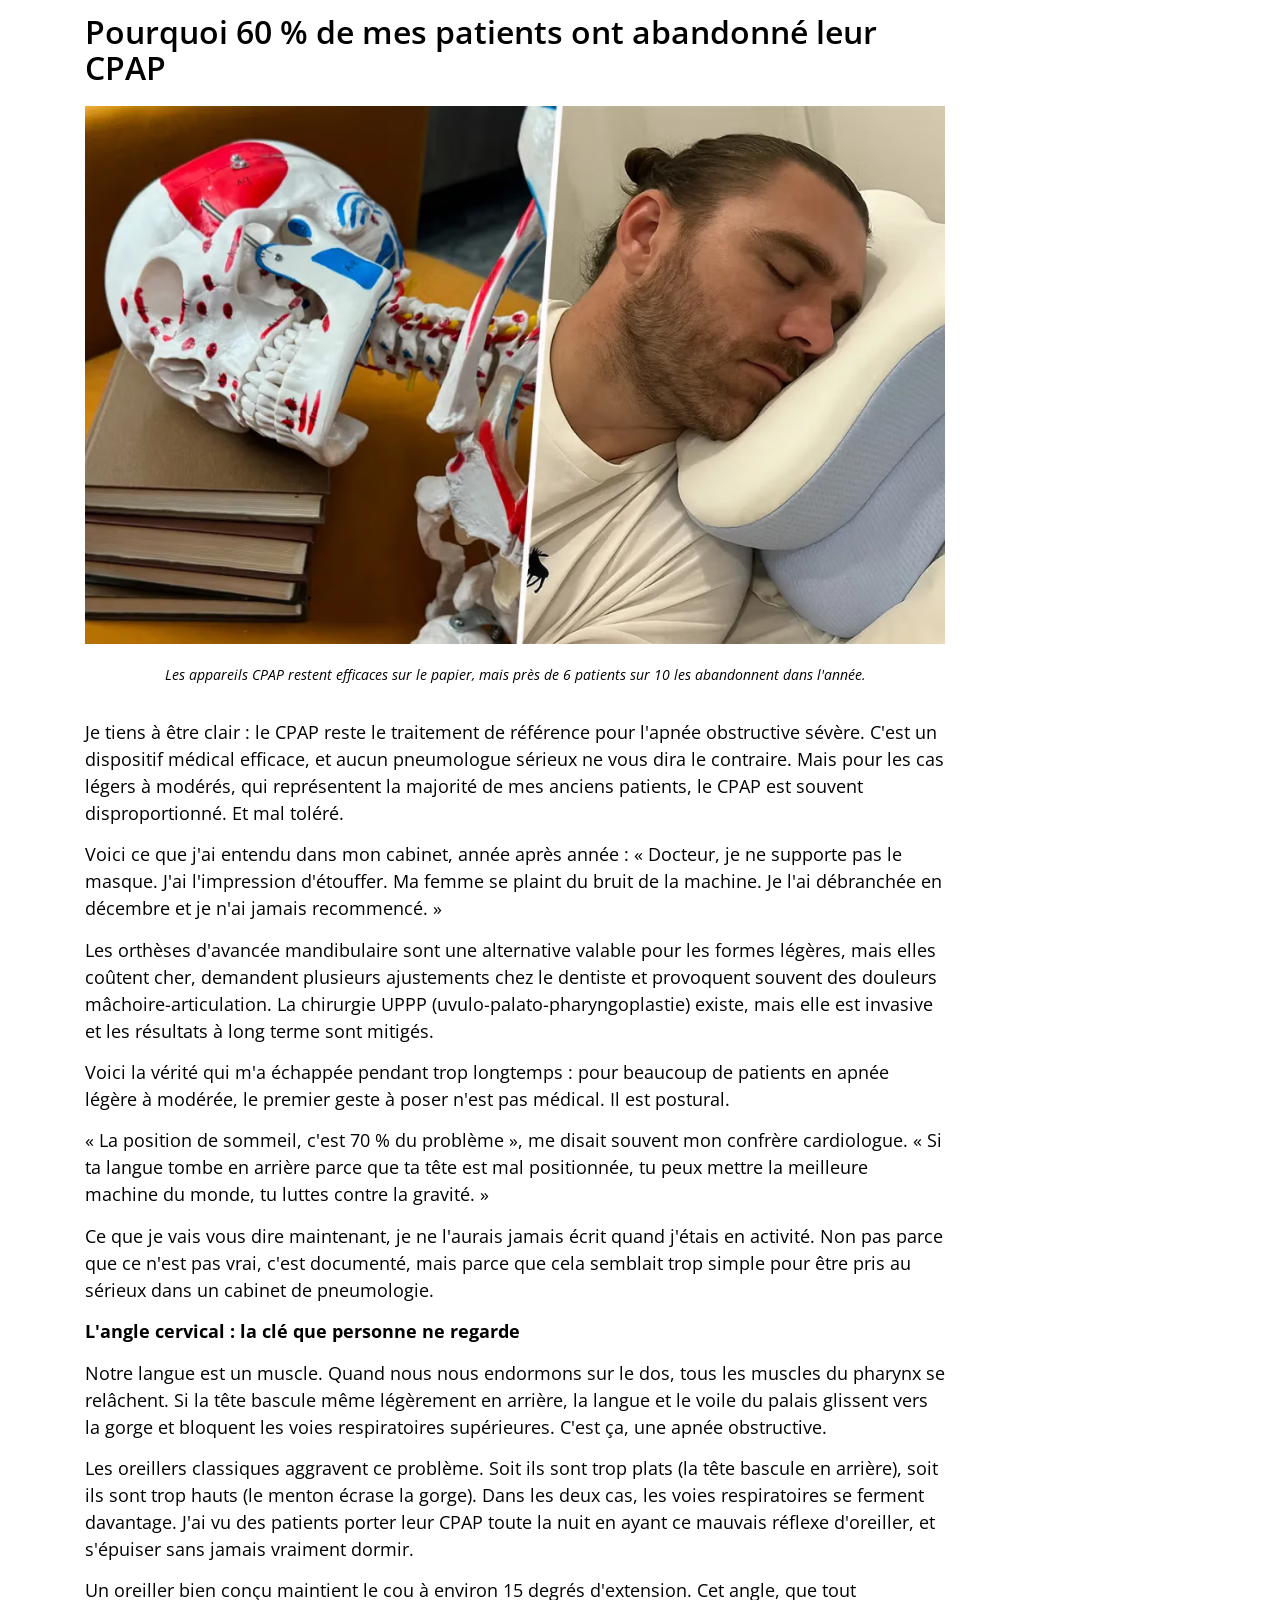
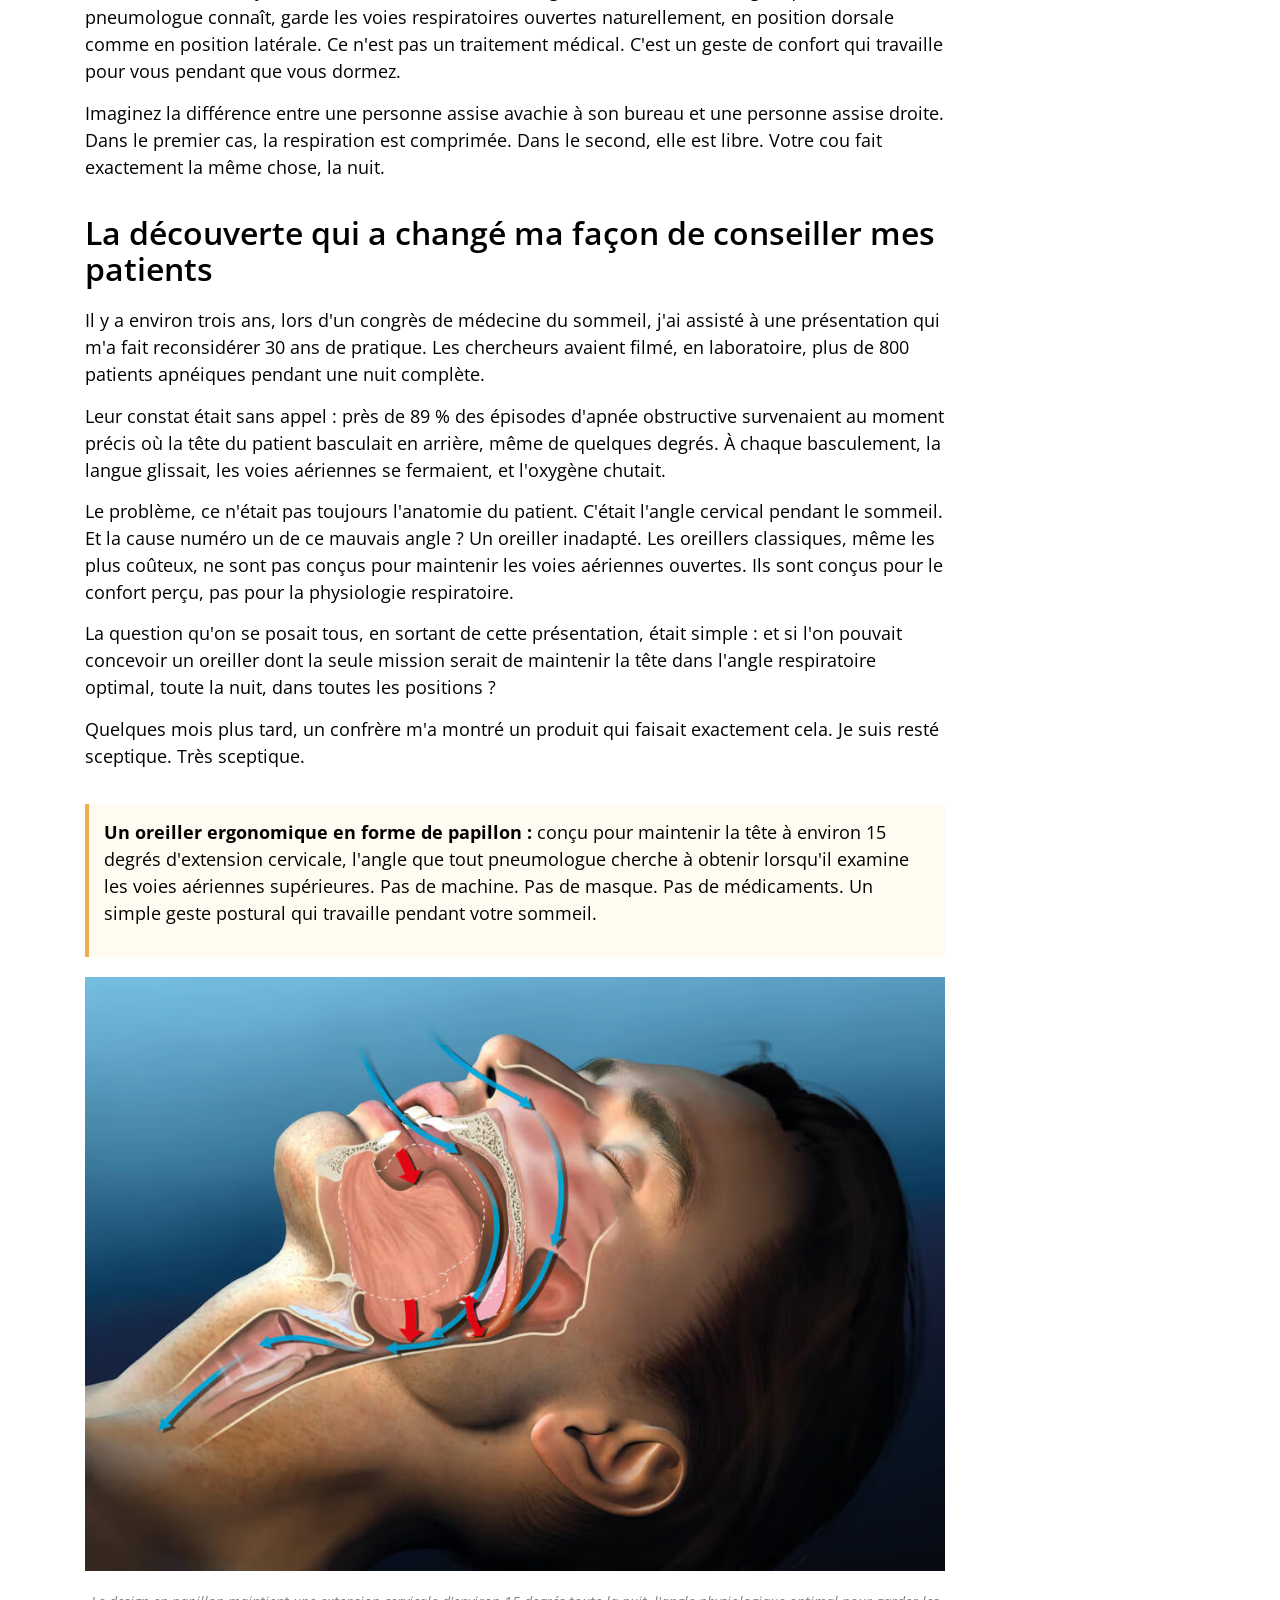
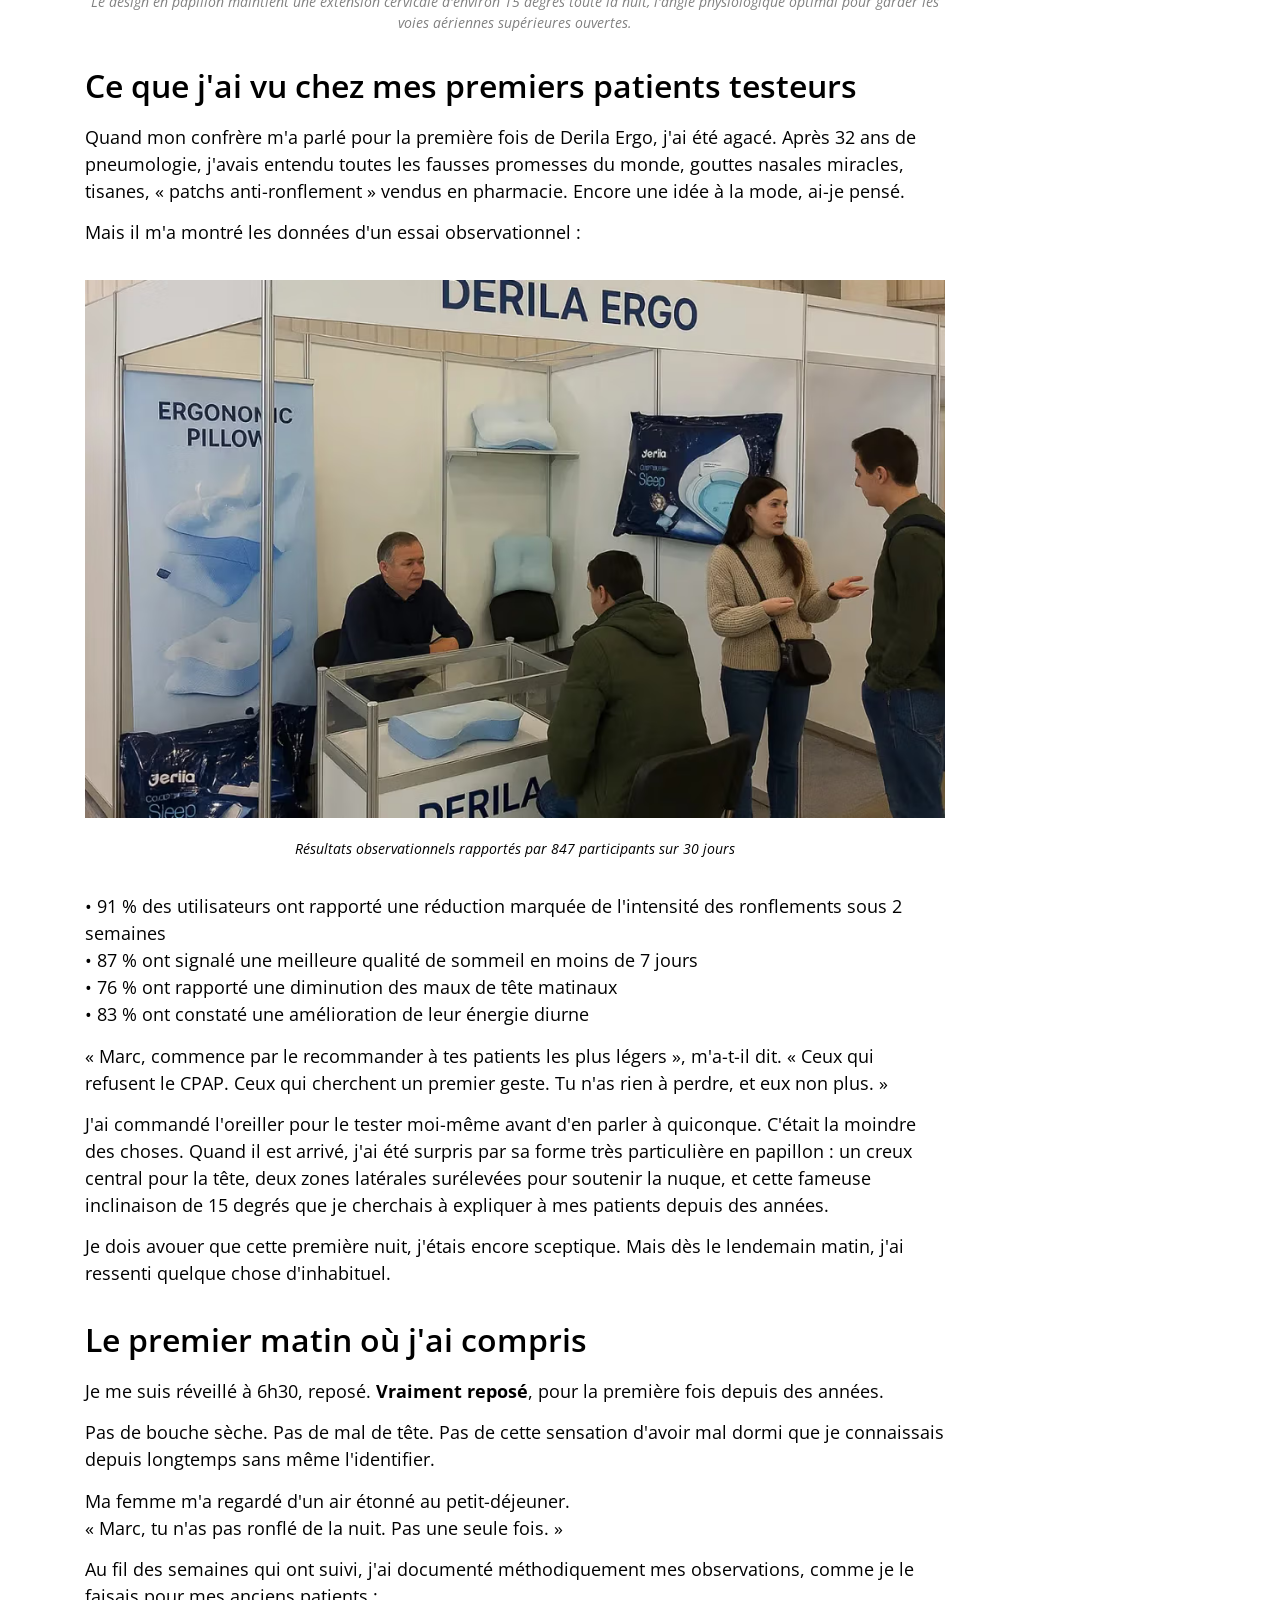
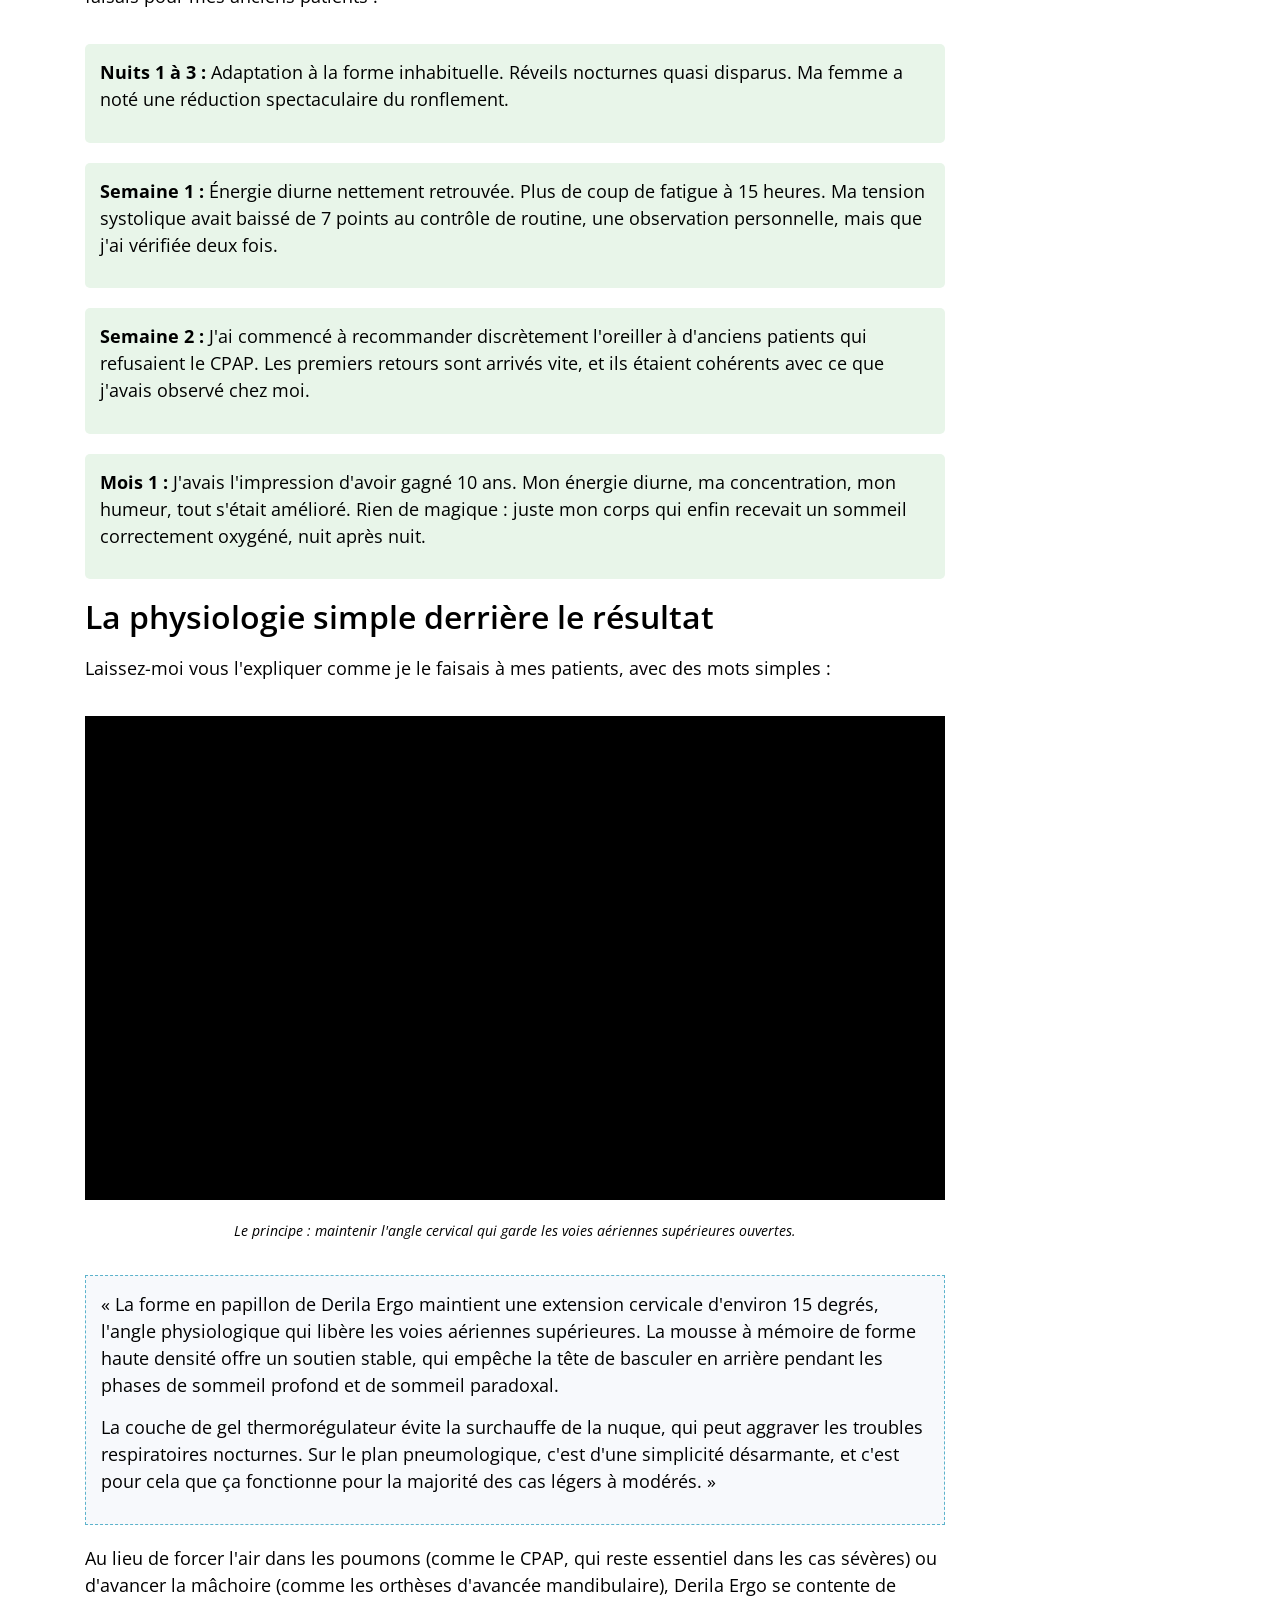
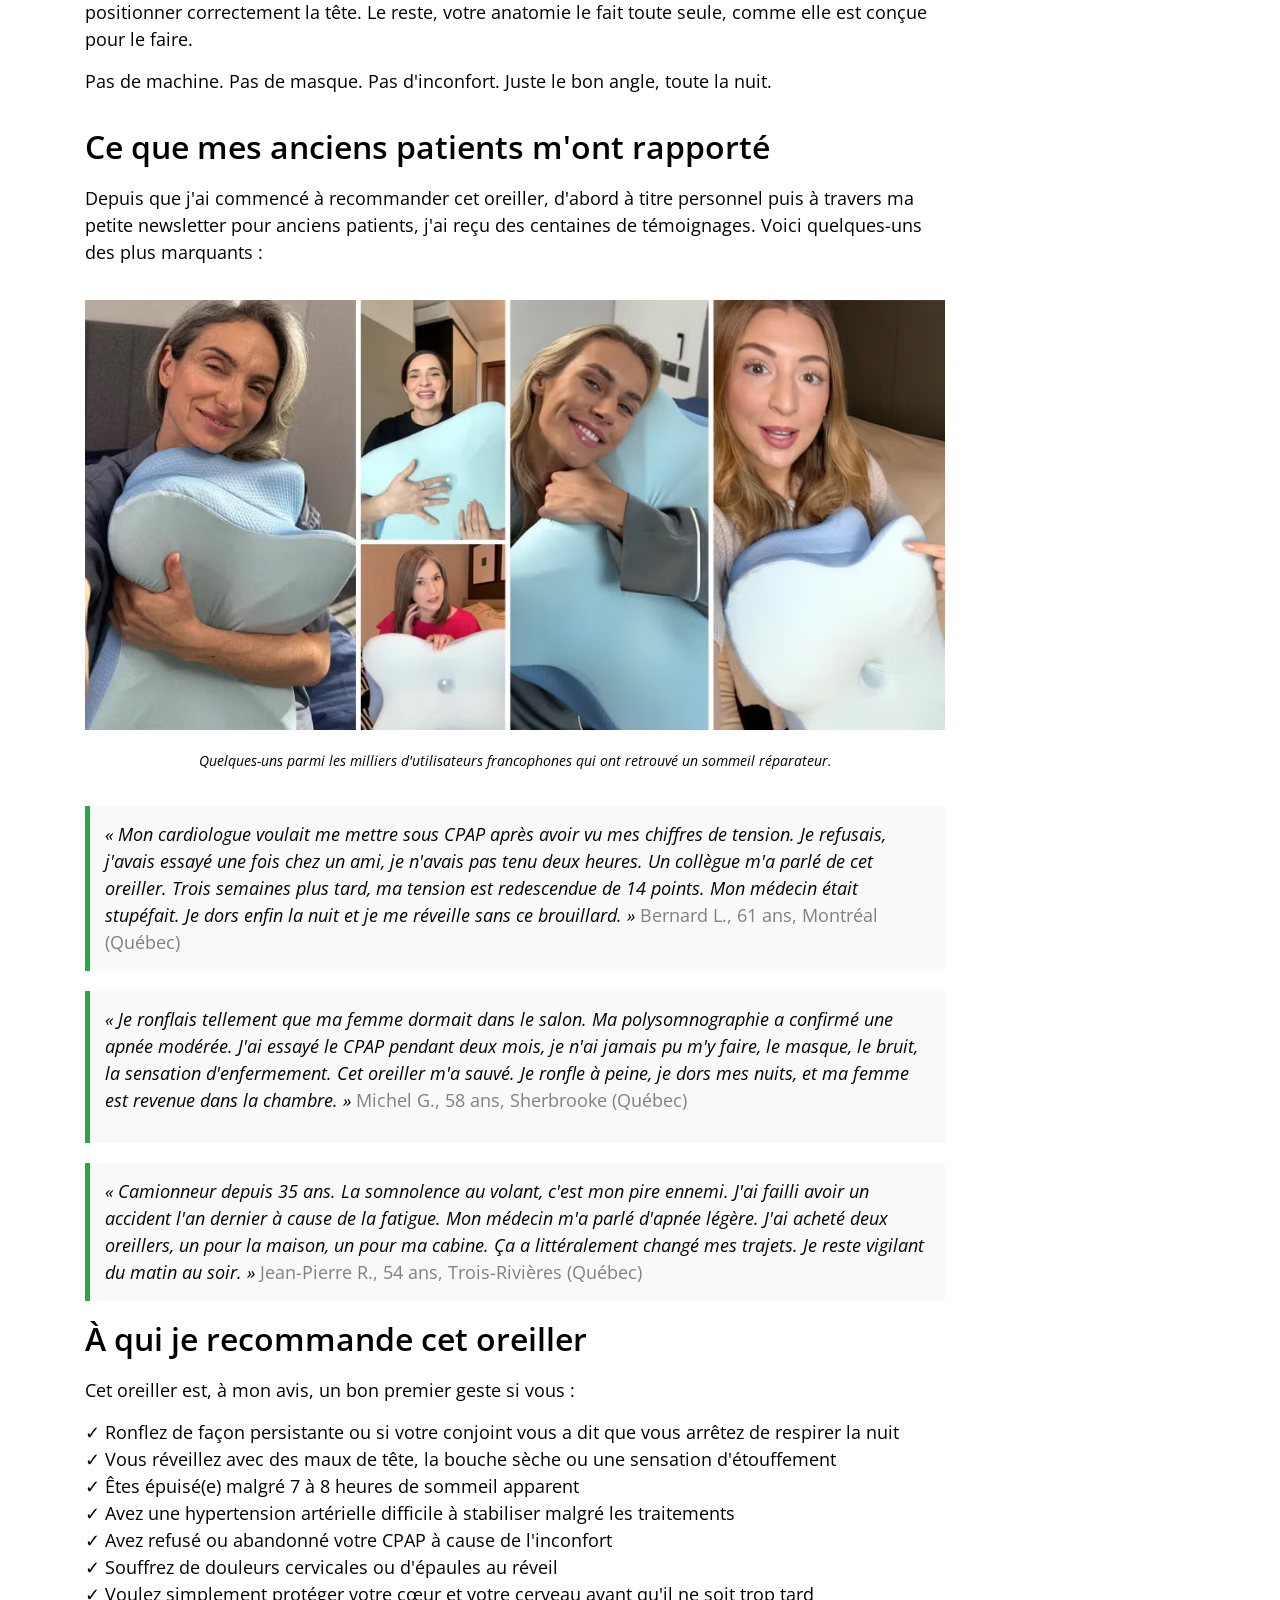
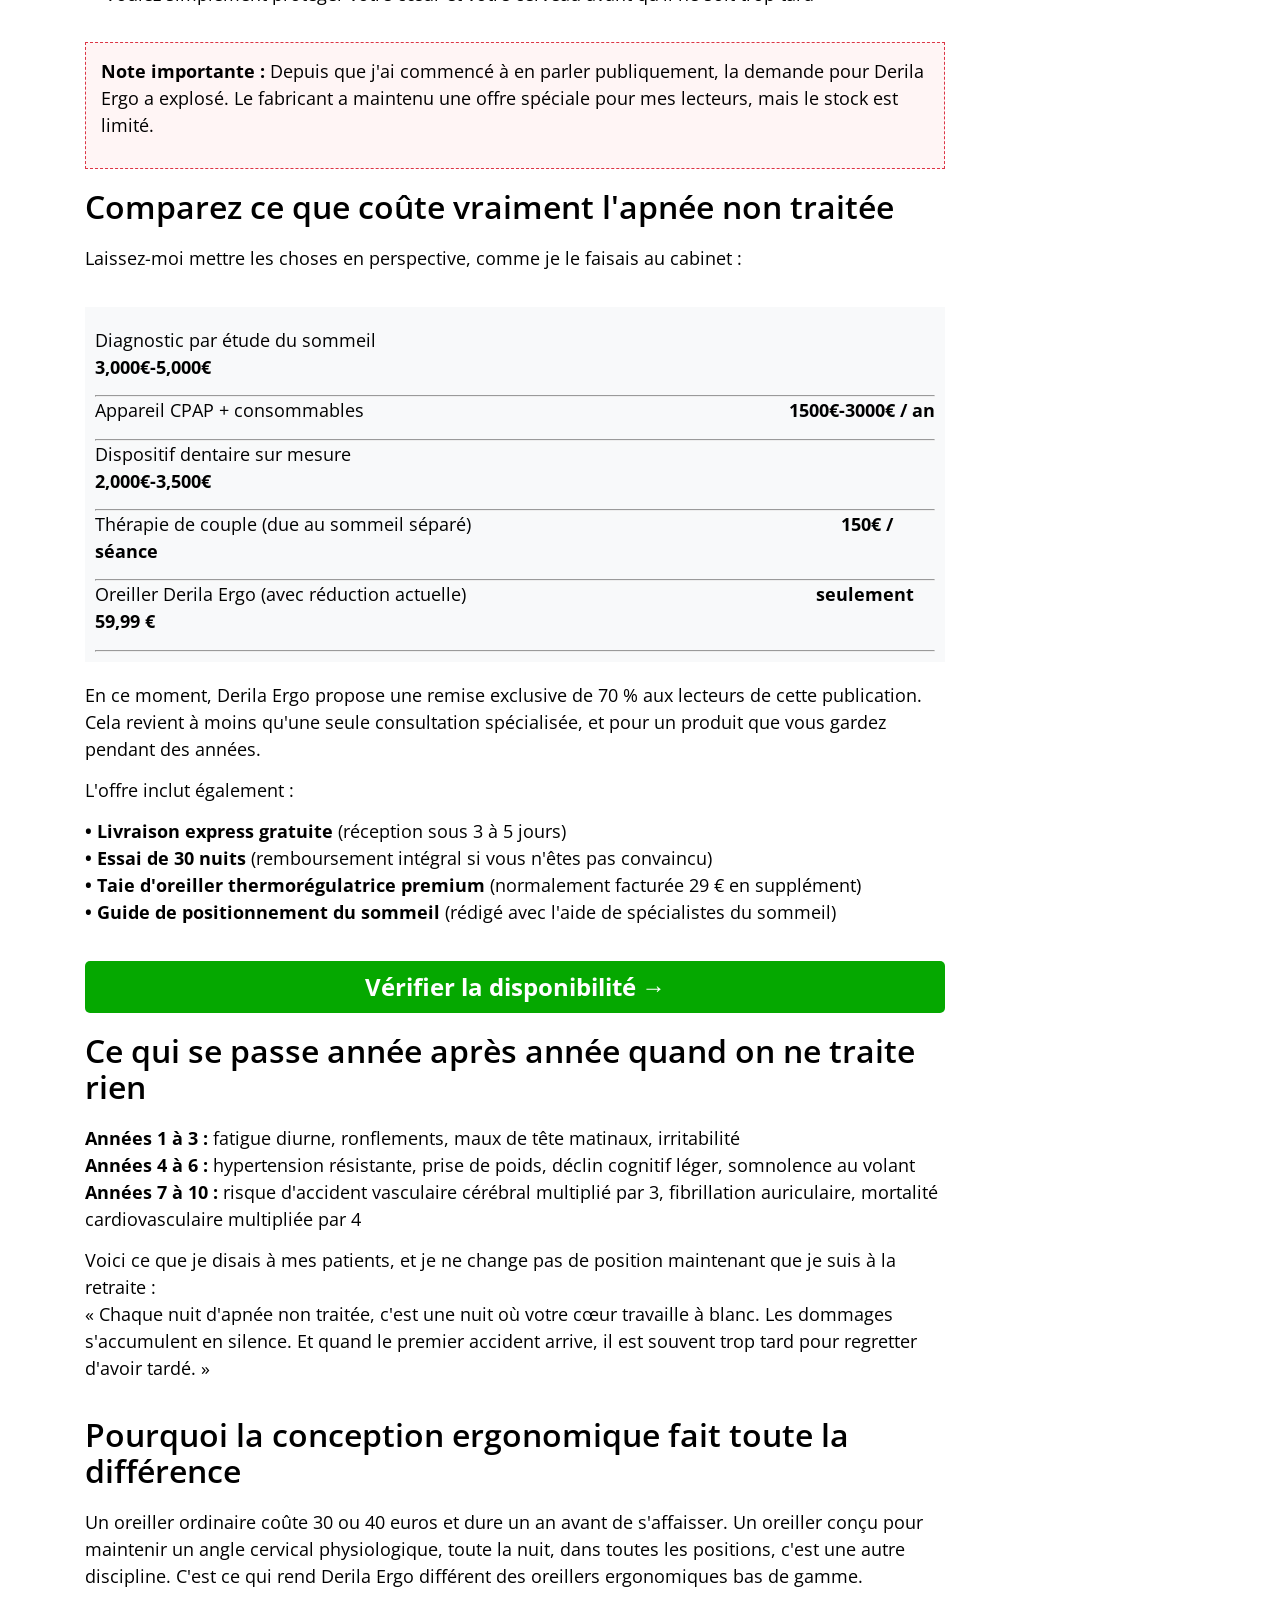
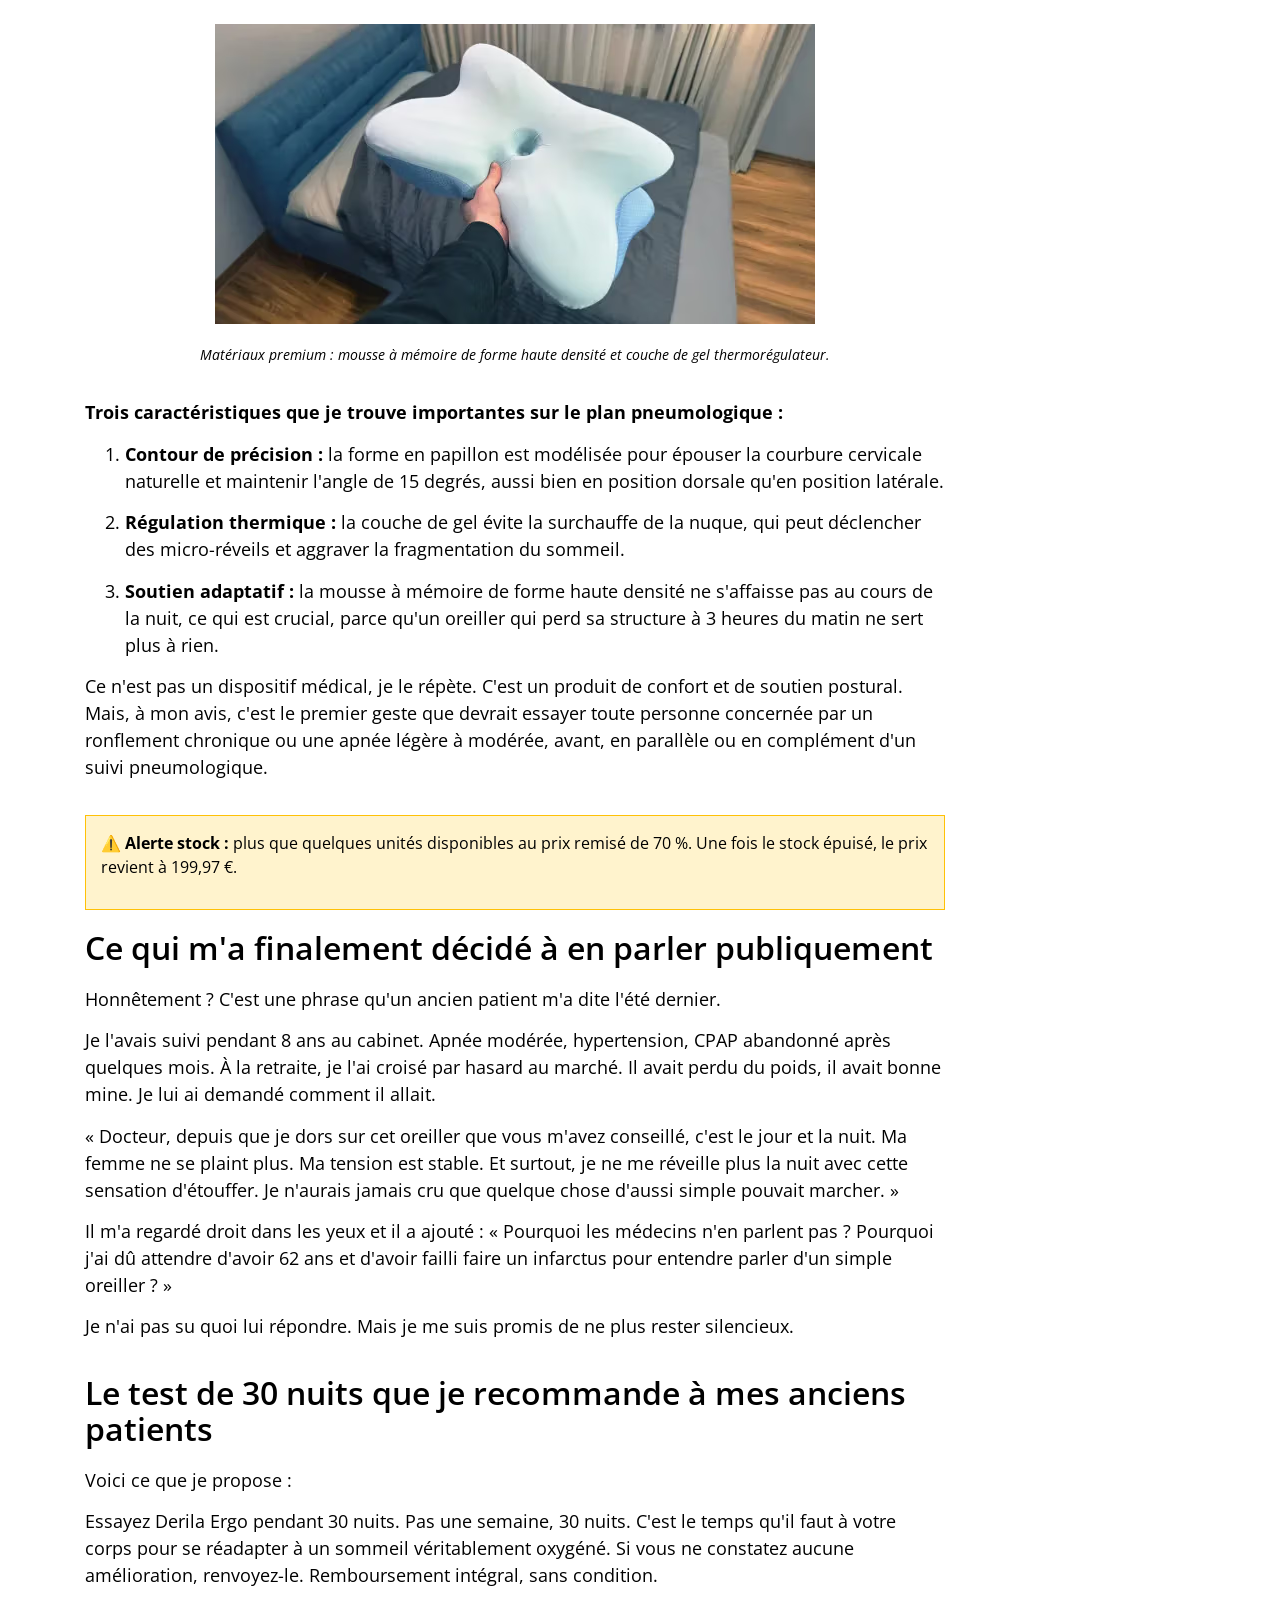
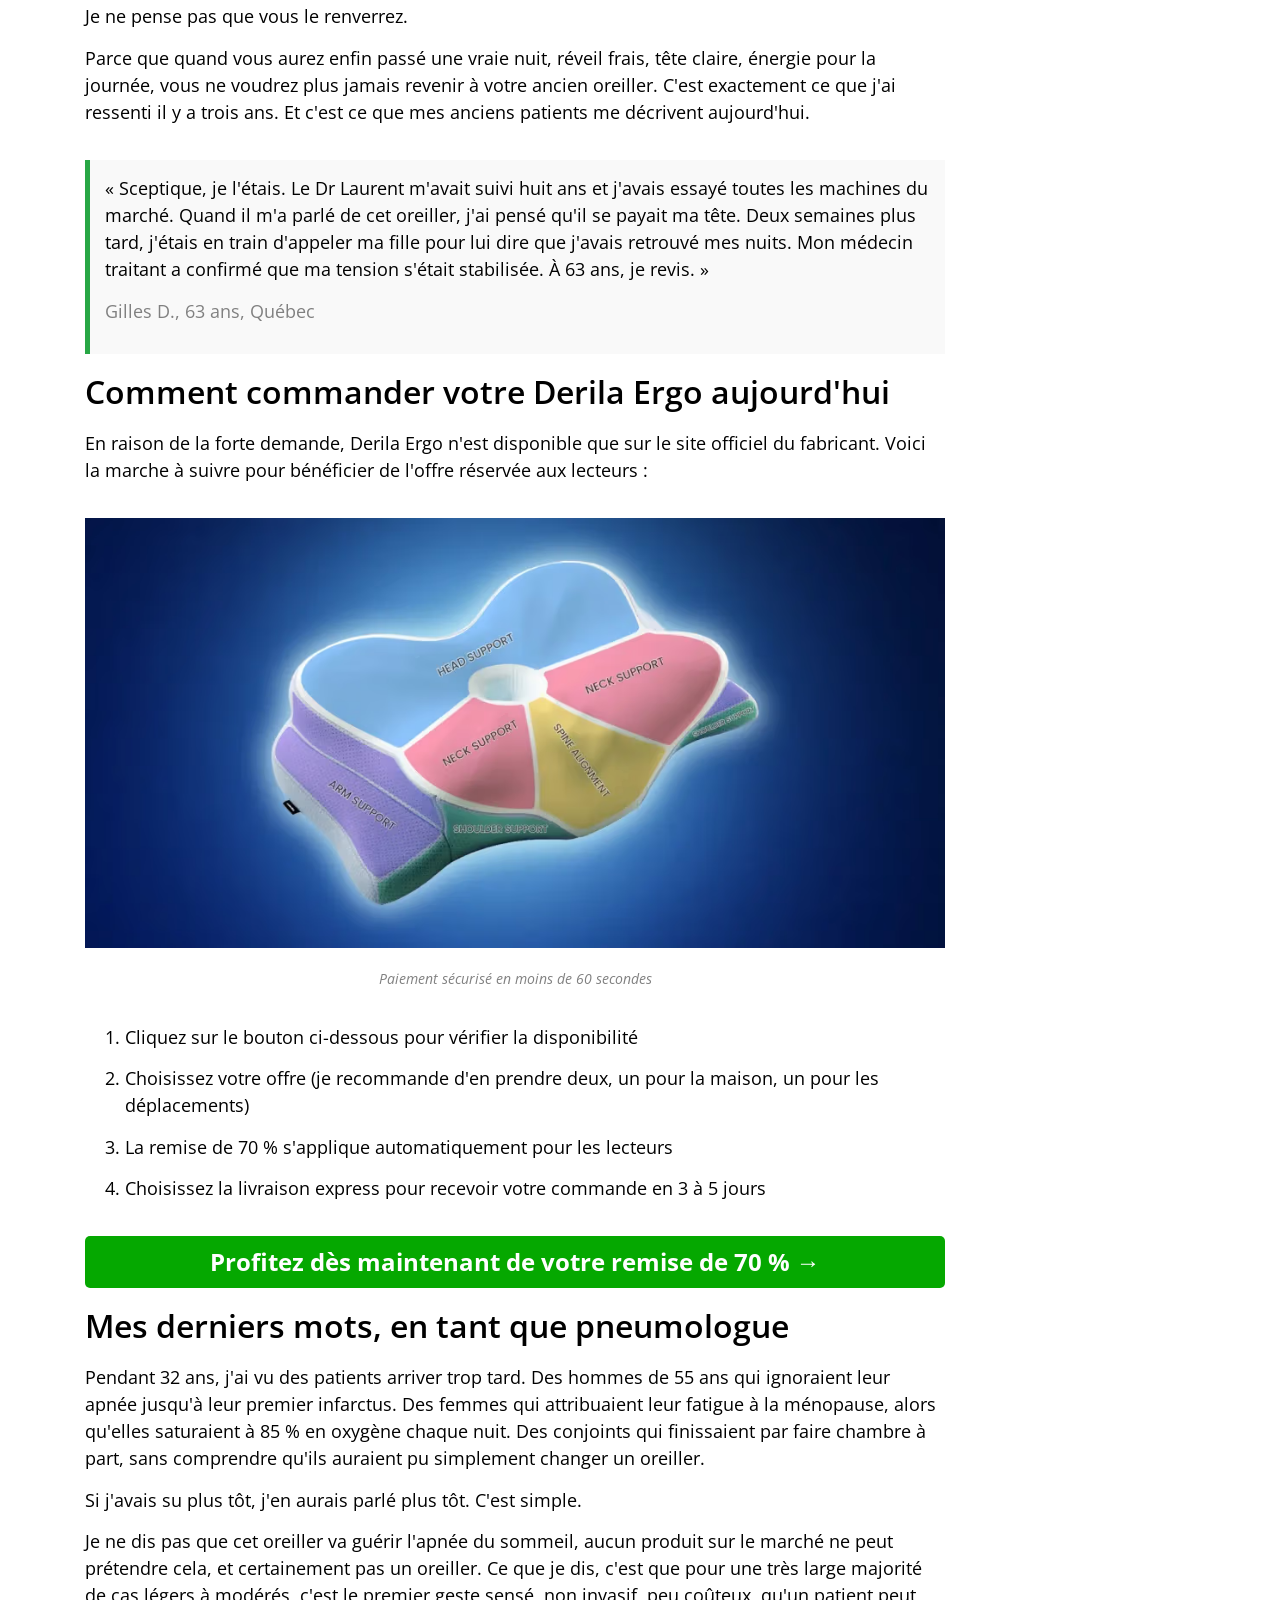
==== commit 4e49f3de: "Derila FR White: precos iguais ao checkout" ====
--- a/dla-fr/index.html
+++ b/dla-fr/index.html
@@ -952,7 +952,7 @@
 				</div>
 				<div class="elementor-element elementor-element-c2b4fe2 elementor-widget elementor-widget-text-editor" data-id="c2b4fe2" data-element_type="widget" data-e-type="widget" data-widget_type="text-editor.default">
 				<div class="elementor-widget-container">
-									<p style="text-align: left;">Diagnostic par étude du sommeil &nbsp; &nbsp; &nbsp; &nbsp; &nbsp; &nbsp; &nbsp; &nbsp; &nbsp; &nbsp; &nbsp; &nbsp; &nbsp; &nbsp; &nbsp; &nbsp; &nbsp; &nbsp; &nbsp; &nbsp; &nbsp; &nbsp; &nbsp; &nbsp; &nbsp; &nbsp; &nbsp; &nbsp; &nbsp; &nbsp; &nbsp; &nbsp; &nbsp; &nbsp; &nbsp; &nbsp; &nbsp; &nbsp; &nbsp; &nbsp; &nbsp; &nbsp; &nbsp; &nbsp; &nbsp; &nbsp; <strong>3,000€-5,000€</strong></p><hr><p>Appareil CPAP + consommables &nbsp; &nbsp; &nbsp; &nbsp; &nbsp; &nbsp; &nbsp; &nbsp; &nbsp; &nbsp; &nbsp; &nbsp; &nbsp; &nbsp; &nbsp; &nbsp; &nbsp; &nbsp; &nbsp; &nbsp; &nbsp; &nbsp; &nbsp; &nbsp; &nbsp; &nbsp; &nbsp; &nbsp; &nbsp; &nbsp; &nbsp; &nbsp; &nbsp; &nbsp; &nbsp; &nbsp; &nbsp; &nbsp; &nbsp; &nbsp; &nbsp; &nbsp;<strong> 1500€-3000€ / an</strong></p><hr><p>Dispositif dentaire sur mesure &nbsp; &nbsp; &nbsp; &nbsp; &nbsp; &nbsp; &nbsp; &nbsp; &nbsp; &nbsp; &nbsp; &nbsp; &nbsp; &nbsp; &nbsp; &nbsp; &nbsp; &nbsp; &nbsp; &nbsp; &nbsp; &nbsp; &nbsp; &nbsp; &nbsp; &nbsp; &nbsp; &nbsp; &nbsp; &nbsp; &nbsp; &nbsp; &nbsp; &nbsp; &nbsp; &nbsp; &nbsp; &nbsp; &nbsp; &nbsp; &nbsp; &nbsp; &nbsp; &nbsp; &nbsp; &nbsp; &nbsp; &nbsp; <strong>2,000€-3,500€</strong></p><hr><p>Thérapie de couple (due au sommeil séparé) &nbsp; &nbsp; &nbsp; &nbsp; &nbsp; &nbsp; &nbsp; &nbsp; &nbsp; &nbsp; &nbsp; &nbsp; &nbsp; &nbsp; &nbsp; &nbsp; &nbsp; &nbsp; &nbsp; &nbsp; &nbsp; &nbsp; &nbsp; &nbsp; &nbsp; &nbsp; &nbsp; &nbsp; &nbsp; &nbsp; &nbsp; &nbsp; &nbsp; &nbsp; &nbsp; &nbsp; &nbsp;<strong>150€ / séance</strong></p><hr><p>Oreiller Derila Ergo (avec réduction actuelle)&nbsp; &nbsp; &nbsp; &nbsp; &nbsp; &nbsp; &nbsp; &nbsp; &nbsp; &nbsp; &nbsp; &nbsp; &nbsp; &nbsp; &nbsp; &nbsp; &nbsp; &nbsp; &nbsp; &nbsp; &nbsp; &nbsp; &nbsp; &nbsp; &nbsp; &nbsp; &nbsp; &nbsp; &nbsp; &nbsp; &nbsp; &nbsp; &nbsp; &nbsp; &nbsp; <strong>moins de</strong> <strong> €59.90</strong></p><hr>								</div>
+									<p style="text-align: left;">Diagnostic par étude du sommeil &nbsp; &nbsp; &nbsp; &nbsp; &nbsp; &nbsp; &nbsp; &nbsp; &nbsp; &nbsp; &nbsp; &nbsp; &nbsp; &nbsp; &nbsp; &nbsp; &nbsp; &nbsp; &nbsp; &nbsp; &nbsp; &nbsp; &nbsp; &nbsp; &nbsp; &nbsp; &nbsp; &nbsp; &nbsp; &nbsp; &nbsp; &nbsp; &nbsp; &nbsp; &nbsp; &nbsp; &nbsp; &nbsp; &nbsp; &nbsp; &nbsp; &nbsp; &nbsp; &nbsp; &nbsp; &nbsp; <strong>3,000€-5,000€</strong></p><hr><p>Appareil CPAP + consommables &nbsp; &nbsp; &nbsp; &nbsp; &nbsp; &nbsp; &nbsp; &nbsp; &nbsp; &nbsp; &nbsp; &nbsp; &nbsp; &nbsp; &nbsp; &nbsp; &nbsp; &nbsp; &nbsp; &nbsp; &nbsp; &nbsp; &nbsp; &nbsp; &nbsp; &nbsp; &nbsp; &nbsp; &nbsp; &nbsp; &nbsp; &nbsp; &nbsp; &nbsp; &nbsp; &nbsp; &nbsp; &nbsp; &nbsp; &nbsp; &nbsp; &nbsp;<strong> 1500€-3000€ / an</strong></p><hr><p>Dispositif dentaire sur mesure &nbsp; &nbsp; &nbsp; &nbsp; &nbsp; &nbsp; &nbsp; &nbsp; &nbsp; &nbsp; &nbsp; &nbsp; &nbsp; &nbsp; &nbsp; &nbsp; &nbsp; &nbsp; &nbsp; &nbsp; &nbsp; &nbsp; &nbsp; &nbsp; &nbsp; &nbsp; &nbsp; &nbsp; &nbsp; &nbsp; &nbsp; &nbsp; &nbsp; &nbsp; &nbsp; &nbsp; &nbsp; &nbsp; &nbsp; &nbsp; &nbsp; &nbsp; &nbsp; &nbsp; &nbsp; &nbsp; &nbsp; &nbsp; <strong>2,000€-3,500€</strong></p><hr><p>Thérapie de couple (due au sommeil séparé) &nbsp; &nbsp; &nbsp; &nbsp; &nbsp; &nbsp; &nbsp; &nbsp; &nbsp; &nbsp; &nbsp; &nbsp; &nbsp; &nbsp; &nbsp; &nbsp; &nbsp; &nbsp; &nbsp; &nbsp; &nbsp; &nbsp; &nbsp; &nbsp; &nbsp; &nbsp; &nbsp; &nbsp; &nbsp; &nbsp; &nbsp; &nbsp; &nbsp; &nbsp; &nbsp; &nbsp; &nbsp;<strong>150€ / séance</strong></p><hr><p>Oreiller Derila Ergo (avec réduction actuelle)&nbsp; &nbsp; &nbsp; &nbsp; &nbsp; &nbsp; &nbsp; &nbsp; &nbsp; &nbsp; &nbsp; &nbsp; &nbsp; &nbsp; &nbsp; &nbsp; &nbsp; &nbsp; &nbsp; &nbsp; &nbsp; &nbsp; &nbsp; &nbsp; &nbsp; &nbsp; &nbsp; &nbsp; &nbsp; &nbsp; &nbsp; &nbsp; &nbsp; &nbsp; &nbsp; <strong>seulement</strong> <strong> 59,99 €</strong></p><hr>								</div>
 				</div>
 				<div class="elementor-element elementor-element-a788552 elementor-widget elementor-widget-text-editor" data-id="a788552" data-element_type="widget" data-e-type="widget" data-widget_type="text-editor.default">
 				<div class="elementor-widget-container">
@@ -999,7 +999,7 @@
 				</div>
 				<div class="elementor-element elementor-element-5a734d9 elementor-widget elementor-widget-text-editor" data-id="5a734d9" data-element_type="widget" data-e-type="widget" data-widget_type="text-editor.default">
 				<div class="elementor-widget-container">
-									<p><strong>⚠️ Alerte stock :</strong> plus que quelques unités disponibles au prix remisé de 70 %. Une fois le stock épuisé, le prix revient à 329 €.</p>								</div>
+									<p><strong>⚠️ Alerte stock :</strong> plus que quelques unités disponibles au prix remisé de 70 %. Une fois le stock épuisé, le prix revient à 199,97 €.</p>								</div>
 				</div>
 				<div class="elementor-element elementor-element-74c7907 elementor-widget elementor-widget-heading" data-id="74c7907" data-element_type="widget" data-e-type="widget" data-widget_type="heading.default">
 				<div class="elementor-widget-container">
